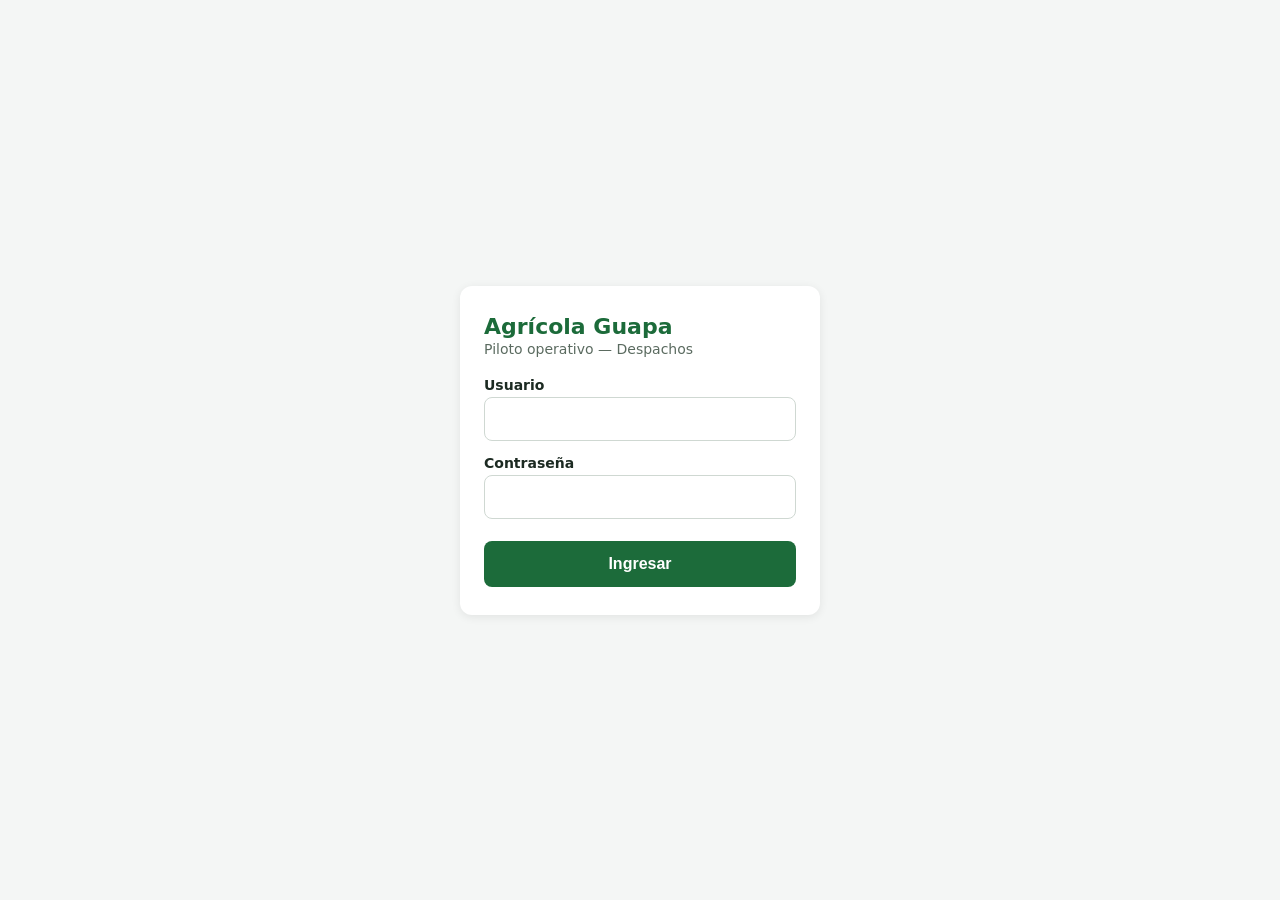
==== index.html @ 1ec42969 "Add files via upload" ====
<!doctype html>
<html lang="es">
<head>
  <meta charset="UTF-8" />
  <meta name="viewport" content="width=device-width, initial-scale=1.0, maximum-scale=1, viewport-fit=cover" />
  <title>Despachos Guapa — Piloto</title>

  <!-- FASE N13 — hace que la app se pueda "Instalar" desde el navegador (ícono propio, pantalla
       completa, funciona sin internet tras la primera visita) y sea reconocible por PWABuilder u otra
       herramienta similar para generar un .apk. Ver sw.js y manifest.json. -->
  <link rel="manifest" href="./manifest.json" />
  <meta name="theme-color" content="#1c6b3a" />
  <link rel="icon" href="./icons/icon-192.png" />
  <link rel="apple-touch-icon" href="./icons/icon-180.png" />
  <meta name="apple-mobile-web-app-capable" content="yes" />
  <meta name="apple-mobile-web-app-status-bar-style" content="black-translucent" />
  <meta name="apple-mobile-web-app-title" content="Despachos Guapa" />

  <link rel="stylesheet" href="./css/estilos.css" />
</head>
<body>

  <!-- ============ PANTALLA: ACCESO ============ -->
  <section id="pantalla-login" class="pantalla">
    <div class="tarjeta-login">
      <h1>Agrícola Guapa</h1>
      <p class="subtitulo">Piloto operativo — Despachos</p>

      <form id="form-login">
        <label for="campo-usuario">Usuario</label>
        <input id="campo-usuario" type="text" autocomplete="username" autocapitalize="none" required />

        <label for="campo-password">Contraseña</label>
        <input id="campo-password" type="password" autocomplete="current-password" required />

        <button type="submit" class="boton-primario">Ingresar</button>
        <p id="mensaje-error-login" class="mensaje-error" hidden>Usuario o contraseña incorrectos.</p>
      </form>
    </div>
  </section>

  <!-- ============ PANTALLA: PRINCIPAL (cargues activos) ============ -->
  <section id="pantalla-principal" class="pantalla" hidden>
    <header class="encabezado">
      <h1>Cargues activos</h1>
      <div class="acciones-encabezado">
        <button id="boton-ver-indicadores" class="boton-texto">Tablero operativo</button>
        <button id="boton-ver-historial" class="boton-texto">Historial</button>
        <button id="boton-cerrar-sesion" class="boton-texto">Salir</button>
      </div>
    </header>

    <div class="contenedor-lista">
      <div id="lista-cargues-vacio" class="aviso-vacio" hidden>
        <p>Todavía no hay cargues activos.</p>
        <p class="nota-fase">Toca "Nuevo cargue" para crear el primero.</p>
      </div>
      <ul id="lista-cargues" class="lista-cargues"></ul>
    </div>

    <button id="boton-nuevo-cargue" class="boton-flotante" title="Registrar nuevo">+</button>

    <div id="selector-tipo-nuevo" class="overlay-selector" hidden>
      <div class="tarjeta-selector">
        <h2>¿Qué quieres registrar?</h2>
        <button type="button" id="boton-elegir-cargue" class="boton-primario">Cargue</button>
        <button type="button" id="boton-elegir-descargue" class="boton-secundario">Descargue de canastas</button>
        <button type="button" id="boton-cancelar-selector" class="boton-enlace">Cancelar</button>
      </div>
    </div>

    <footer class="pie-diagnostico">
      <button id="boton-herramientas" class="boton-texto">⚙ Herramientas</button>

      <div id="panel-herramientas" hidden>
        <button id="boton-ver-catalogos" class="boton-texto">Ver catálogos cargados (diagnóstico)</button>
        <div id="panel-catalogos" hidden></div>

        <div class="acciones-respaldo">
          <button id="boton-gestionar-causas" class="boton-secundario">Gestionar causas de tiempos muertos</button>
        </div>

        <h3 class="titulo-herramientas">Google Sheets (sincronización automática)</h3>
        <p id="estado-sheets" class="nota-fase"></p>
        <div class="acciones-respaldo">
          <button id="boton-configurar-sheets" class="boton-secundario">Configurar enlace</button>
          <button id="boton-reintentar-sheets" class="boton-secundario">Sincronizar ahora</button>
        </div>
        <div id="panel-configurar-sheets" class="bloque-agregar-rapido" hidden>
          <label for="campo-url-sheets">Enlace de la implementación (termina en /exec)</label>
          <input id="campo-url-sheets" type="url" placeholder="https://script.google.com/macros/s/..../exec" />
          <button type="button" id="boton-guardar-url-sheets" class="boton-secundario">Guardar enlace</button>
        </div>
        <p id="mensaje-sheets" class="mensaje-error" hidden></p>
        <p id="mensaje-sheets-ok" class="mensaje-ok" hidden></p>

        <h3 class="titulo-herramientas">Copia de seguridad</h3>
        <div class="acciones-respaldo">
          <button id="boton-respaldar-datos" class="boton-secundario">Respaldar datos</button>
          <button id="boton-restaurar-datos" class="boton-secundario">Restaurar datos</button>
          <input type="file" id="campo-archivo-restaurar" accept="application/json" hidden />
        </div>
        <p id="mensaje-respaldo" class="mensaje-error" hidden></p>
        <p id="mensaje-respaldo-ok" class="mensaje-ok" hidden></p>

        <h3 class="titulo-herramientas">Antes de arrancar producción</h3>
        <p class="nota-fase">
          Borra el historial operativo (cargues, paradas, checklist y descargues) guardado en ESTE
          celular — pensado para limpiar los datos de prueba antes de empezar a usar la app en serio. No
          toca tus catálogos (clientes, vehículos, conductores, etc.) ni lo que ya subiste a Google
          Sheets.
        </p>
        <div class="acciones-respaldo">
          <button id="boton-borrar-prueba" class="boton-peligro">🗑 Borrar datos de prueba</button>
        </div>
        <p id="mensaje-borrar-prueba" class="mensaje-error" hidden></p>
        <p id="mensaje-borrar-prueba-ok" class="mensaje-ok" hidden></p>
      </div>
    </footer>
  </section>

  <!-- ============ PANTALLA: NUEVO CARGUE ============ -->
  <section id="pantalla-nuevo-cargue" class="pantalla" hidden>
    <header class="encabezado">
      <button id="boton-volver-desde-nuevo" class="boton-texto">‹ Volver</button>
      <h1>Nuevo cargue</h1>
      <span></span>
    </header>

    <form id="form-nuevo-cargue" class="formulario">
      <label for="campo-fecha">Fecha</label>
      <input id="campo-fecha" type="date" required />

      <label for="campo-cliente">Cliente</label>
      <select id="campo-cliente" required>
        <option value="" disabled selected>Selecciona un cliente</option>
      </select>

      <label for="campo-destino">Destino</label>
      <select id="campo-destino" required disabled>
        <option value="" disabled selected>Primero elige el cliente</option>
      </select>

      <label for="campo-vehiculo">Vehículo (placa)</label>
      <select id="campo-vehiculo" required>
        <option value="" disabled selected>Selecciona un vehículo</option>
        <option value="__nuevo__">➕ Agregar vehículo nuevo…</option>
      </select>
      <div id="bloque-nuevo-vehiculo" class="bloque-agregar-rapido" hidden>
        <input id="campo-nueva-placa" type="text" placeholder="Placa (ej: ABC123)" autocapitalize="characters" />
        <button type="button" id="boton-guardar-vehiculo" class="boton-secundario">Guardar</button>
      </div>

      <label for="campo-conductor">Conductor</label>
      <select id="campo-conductor" required>
        <option value="" disabled selected>Selecciona un conductor</option>
        <option value="__nuevo__">➕ Agregar conductor nuevo…</option>
      </select>
      <div id="bloque-nuevo-conductor" class="bloque-agregar-rapido" hidden>
        <input id="campo-nuevo-conductor" type="text" placeholder="Nombre completo" />
        <button type="button" id="boton-guardar-conductor" class="boton-secundario">Guardar</button>
      </div>

      <button type="submit" class="boton-primario">Crear cargue</button>
      <p id="mensaje-error-cargue" class="mensaje-error" hidden></p>
    </form>
  </section>

  <!-- ============ PANTALLA: DESCARGUE DE CANASTAS (Fase N11) ============ -->
  <section id="pantalla-nuevo-descargue" class="pantalla" hidden>
    <header class="encabezado">
      <button id="boton-volver-desde-descargue" class="boton-texto">‹ Volver</button>
      <h1>Descargue de canastas</h1>
      <span></span>
    </header>

    <form id="form-nuevo-descargue" class="formulario">
      <label for="campo-descargue-fecha">Fecha</label>
      <input id="campo-descargue-fecha" type="date" required />

      <label for="campo-descargue-remision">Número de remisión</label>
      <input id="campo-descargue-remision" type="text" placeholder="Ej: REM-00123" />

      <label for="campo-descargue-cliente">Cliente / PDV de origen</label>
      <select id="campo-descargue-cliente" required>
        <option value="" disabled selected>Selecciona el cliente</option>
      </select>

      <label for="campo-descargue-destino">Destino (ciudad) de origen</label>
      <select id="campo-descargue-destino" required disabled>
        <option value="" disabled selected>Primero elige el cliente</option>
      </select>

      <label for="campo-descargue-vehiculo">Vehículo (placa)</label>
      <select id="campo-descargue-vehiculo" required>
        <option value="" disabled selected>Selecciona un vehículo</option>
        <option value="__nuevo__">➕ Agregar vehículo nuevo…</option>
      </select>
      <div id="bloque-descargue-nuevo-vehiculo" class="bloque-agregar-rapido" hidden>
        <input id="campo-descargue-nueva-placa" type="text" placeholder="Placa (ej: ABC123)" autocapitalize="characters" />
        <button type="button" id="boton-descargue-guardar-vehiculo" class="boton-secundario">Guardar</button>
      </div>

      <label for="campo-descargue-conductor">Conductor</label>
      <select id="campo-descargue-conductor" required>
        <option value="" disabled selected>Selecciona un conductor</option>
        <option value="__nuevo__">➕ Agregar conductor nuevo…</option>
      </select>
      <div id="bloque-descargue-nuevo-conductor" class="bloque-agregar-rapido" hidden>
        <input id="campo-descargue-nuevo-conductor" type="text" placeholder="Nombre completo" />
        <button type="button" id="boton-descargue-guardar-conductor" class="boton-secundario">Guardar</button>
      </div>

      <label>Hora de inicio</label>
      <div id="campo-descargue-inicio-contenedor"></div>

      <label>Hora de fin</label>
      <div id="campo-descargue-fin-contenedor"></div>

      <label for="campo-descargue-encajables">Canastillas encajables</label>
      <input id="campo-descargue-encajables" type="number" inputmode="numeric" min="0" value="0" />

      <label for="campo-descargue-grandes">Canastillas grandes</label>
      <input id="campo-descargue-grandes" type="number" inputmode="numeric" min="0" value="0" />

      <label for="campo-descargue-pequenas">Canastillas pequeñas</label>
      <input id="campo-descargue-pequenas" type="number" inputmode="numeric" min="0" value="0" />

      <button type="submit" class="boton-primario">Guardar descargue</button>
      <p id="mensaje-error-descargue" class="mensaje-error" hidden></p>
    </form>

    <!-- FASE N12 — tras guardar, se queda aquí mostrando la confirmación en vez de regresar sola de
         una vez a la pantalla principal (ver feedback del piloto real). -->
    <div id="confirmacion-descargue" class="formulario-parada" hidden>
      <p class="mensaje-ok mensaje-confirmacion">✓ Descargue guardado correctamente.</p>
      <button type="button" id="boton-otro-descargue" class="boton-secundario">Registrar otro descargue</button>
      <button type="button" id="boton-volver-tras-descargue" class="boton-primario">Volver al inicio</button>
    </div>
  </section>

  <!-- ============ PANTALLA: GESTIÓN DE CAUSAS (Fase N11) ============ -->
  <section id="pantalla-gestion-causas" class="pantalla" hidden>
    <header class="encabezado">
      <button id="boton-volver-desde-causas" class="boton-texto">‹ Volver</button>
      <h1>Causas de tiempos muertos</h1>
      <span></span>
    </header>

    <div class="contenedor-lista">
      <div id="lista-causas"></div>

      <div class="formulario-parada">
        <h2>Agregar causa nueva</h2>
        <label for="campo-nueva-causa-nombre">Nombre</label>
        <input id="campo-nueva-causa-nombre" type="text" placeholder="Ej: Limpieza de canastas IFCO" />

        <label for="campo-nueva-causa-categoria">Categoría</label>
        <select id="campo-nueva-causa-categoria"></select>

        <label for="campo-nueva-causa-responsable">Responsable</label>
        <select id="campo-nueva-causa-responsable"></select>

        <label for="campo-nueva-causa-tipo">Tipo de tiempo</label>
        <select id="campo-nueva-causa-tipo"></select>

        <label class="etiqueta-checkbox">
          <input type="checkbox" id="campo-nueva-causa-requiere-desc" /> Exige descripción obligatoria
        </label>

        <button type="button" id="boton-agregar-causa" class="boton-primario">Agregar causa</button>
        <p id="mensaje-error-causas" class="mensaje-error" hidden></p>
        <p id="mensaje-ok-causas" class="mensaje-ok" hidden></p>
      </div>
    </div>
  </section>

  <!-- ============ PANTALLA: TABLERO OPERATIVO (Fase N6, ampliado en Fase N12) ============ -->
  <section id="pantalla-indicadores" class="pantalla" hidden>
    <header class="encabezado">
      <button id="boton-volver-desde-indicadores" class="boton-texto">‹ Volver</button>
      <h1>Tablero operativo</h1>
      <span></span>
    </header>

    <div class="contenedor-lista">
      <div class="fila-filtro-tablero">
        <div>
          <label for="campo-filtro-periodo" class="etiqueta-filtro">Periodo</label>
          <select id="campo-filtro-periodo">
            <option value="hoy" selected>Hoy</option>
            <option value="7dias">Últimos 7 días</option>
            <option value="mes">Este mes</option>
            <option value="todo">Todo</option>
          </select>
        </div>
        <button type="button" id="boton-generar-pdf-tablero" class="boton-secundario">Descargar informe (PDF)</button>
      </div>

      <!-- Solo visible al imprimir/generar el PDF (ver @media print en estilos.css) -->
      <div id="encabezado-impresion-tablero" class="encabezado-impresion"></div>

      <div id="contenido-indicadores"></div>
    </div>
  </section>

  <!-- ============ PANTALLA: HISTORIAL (Fase N5) ============ -->
  <section id="pantalla-historial" class="pantalla" hidden>
    <header class="encabezado">
      <button id="boton-volver-desde-historial" class="boton-texto">‹ Volver</button>
      <h1>Historial</h1>
      <span></span>
    </header>

    <div class="contenedor-lista">
      <div id="historial-vacio" class="aviso-vacio" hidden>
        <p>Todavía no hay cargues finalizados, rechazados o cerrados.</p>
      </div>
      <ul id="lista-historial" class="lista-cargues"></ul>

      <h2 class="subtitulo-historial">Descargues de canastas</h2>
      <div id="descargues-vacio" class="aviso-vacio" hidden>
        <p>Todavía no hay descargues de canastas registrados.</p>
      </div>
      <ul id="lista-descargues-historial" class="lista-cargues"></ul>
    </div>
  </section>

  <!-- ============ PANTALLA: DETALLE DE CARGUE ============ -->
  <section id="pantalla-detalle-cargue" class="pantalla" hidden>
    <header class="encabezado">
      <button id="boton-volver-desde-detalle" class="boton-texto">‹ Volver</button>
      <h1>Detalle del cargue</h1>
      <span></span>
    </header>

    <div id="contenido-detalle-cargue" class="contenido-detalle"></div>

    <div id="seccion-checklist" class="contenido-detalle"></div>

    <div id="seccion-tiempos" class="contenido-detalle"></div>

    <div class="aviso-vacio">
      <p class="nota-fase">Exportación a Excel/PDF (Fase N7) queda pendiente para más adelante.</p>
    </div>
  </section>

  <script src="./vendor/dexie.min.js"></script>
  <script src="./js/db.js"></script>
  <script src="./js/auth.js"></script>
  <script src="./js/estado.js"></script>
  <script src="./js/cargues.js"></script>
  <script src="./js/checklist.js"></script>
  <script src="./js/causas.js"></script>
  <script src="./js/tiempos.js"></script>
  <script src="./js/descargues.js"></script>
  <script src="./js/indicadores.js"></script>
  <script src="./js/respaldo.js"></script>
  <script src="./js/sync-sheets.js"></script>
  <script src="./js/app.js"></script>

  <!-- FASE N13 — registra el service worker (ver sw.js) SOLO cuando la app se abre por http(s), como
       en GitHub Pages: si se abre el archivo .html suelto (file://) o el paquete de un solo archivo
       (empaquetar_standalone.py), esto simplemente no hace nada — el resto de la app sigue funcionando
       exactamente igual, con o sin service worker. -->
  <script>
    if ('serviceWorker' in navigator && location.protocol.startsWith('http')) {
      window.addEventListener('load', () => {
        navigator.serviceWorker.register('./sw.js').catch((error) => {
          console.warn('No se pudo registrar el service worker (la app funciona igual, solo sin modo sin conexión):', error);
        });
      });
    }
  </script>
</body>
</html>
---- css/estilos.css ----
/* FASE N1 — estilos mínimos, mobile-first. Sin frameworks, igual que el resto del proyecto. */

* { box-sizing: border-box; }

html, body {
  margin: 0;
  padding: 0;
  font-family: -apple-system, system-ui, "Segoe UI", Roboto, sans-serif;
  background: #f4f6f5;
  color: #1c2a22;
}

.pantalla { min-height: 100vh; }

/* CORRECCIÓN (detectada en la Fase N6): cada pantalla define su propio "display" (flex, block…) con un
   selector de ID, que tiene más especificidad que la regla del navegador para [hidden] { display: none }.
   Sin esta línea, mostrarPantalla() en app.js SÍ pone/quita el atributo hidden correctamente, pero las
   pantallas ocultas seguían renderizándose visualmente apiladas una encima de otra — un bug real que las
   pruebas automáticas no habían detectado porque solo verificaban el atributo hidden en el DOM, nunca el
   estilo calculado. El !important es intencional: "hidden" siempre debe ganar, sin excepción.  */
[hidden] { display: none !important; }

/* ---- Login ---- */
#pantalla-login {
  display: flex;
  align-items: center;
  justify-content: center;
  padding: 24px;
}

.tarjeta-login {
  width: 100%;
  max-width: 360px;
  background: #ffffff;
  border-radius: 12px;
  padding: 28px 24px;
  box-shadow: 0 2px 10px rgba(0, 0, 0, 0.08);
}

.tarjeta-login h1 {
  margin: 0 0 2px 0;
  font-size: 22px;
  color: #1c6b3a;
}

.subtitulo {
  margin: 0 0 20px 0;
  color: #5b6b60;
  font-size: 14px;
}

label {
  display: block;
  margin: 14px 0 4px 0;
  font-size: 14px;
  font-weight: 600;
}

input[type="text"], input[type="password"], input[type="time"], input[type="date"], input[type="number"], input[type="url"], textarea, select {
  width: 100%;
  padding: 12px;
  font-size: 16px; /* evita zoom automático en iOS */
  border: 1px solid #cfd8d2;
  border-radius: 8px;
  background: #fff;
}

.boton-primario {
  width: 100%;
  margin-top: 22px;
  padding: 14px;
  font-size: 16px;
  font-weight: 700;
  color: #fff;
  background: #1c6b3a;
  border: none;
  border-radius: 8px;
}

.boton-primario:active { background: #144e2a; }

.boton-texto {
  background: none;
  border: none;
  color: #1c6b3a;
  font-size: 14px;
  font-weight: 600;
  padding: 8px;
}

.mensaje-error {
  margin-top: 12px;
  color: #b3261e;
  font-size: 14px;
  text-align: center;
}

.mensaje-ok {
  margin-top: 12px;
  color: #1c6b3a;
  font-size: 14px;
  text-align: center;
}

/* ---- Pantalla principal ---- */
.encabezado {
  display: flex;
  align-items: center;
  justify-content: space-between;
  padding: 16px;
  background: #1c6b3a;
  color: #fff;
}
.encabezado h1 { margin: 0; font-size: 17px; white-space: nowrap; }
.encabezado .boton-texto { color: #fff; }
.acciones-encabezado { display: flex; gap: 0; align-items: center; }
.acciones-encabezado .boton-texto { font-size: 12px; padding: 8px 5px; white-space: nowrap; }

.aviso-vacio {
  padding: 32px 20px;
  text-align: center;
  color: #5b6b60;
}
.nota-fase { font-size: 13px; color: #8a978f; }

.pie-diagnostico { padding: 16px; text-align: center; }
#panel-catalogos {
  margin-top: 12px;
  text-align: left;
  background: #fff;
  border-radius: 8px;
  padding: 12px;
  font-size: 14px;
}
#panel-catalogos ul { margin: 0; padding-left: 18px; }

.acciones-respaldo {
  display: flex;
  gap: 8px;
  justify-content: center;
  margin-top: 18px;
}
.acciones-respaldo .boton-secundario { flex: 1; max-width: 160px; }

/* ---- Lista de cargues activos ---- */
.contenedor-lista { padding: 12px 16px 90px 16px; }

.lista-cargues { list-style: none; margin: 0; padding: 0; }

.tarjeta-cargue {
  background: #fff;
  border-radius: 10px;
  padding: 14px 16px;
  margin-bottom: 10px;
  box-shadow: 0 1px 4px rgba(0, 0, 0, 0.06);
  display: block;
  width: 100%;
  text-align: left;
  border: none;
  font-family: inherit;
}

.tarjeta-cargue .fila-superior {
  display: flex;
  justify-content: space-between;
  align-items: center;
  margin-bottom: 4px;
}

.tarjeta-cargue .placa { font-size: 17px; font-weight: 700; }

.tarjeta-cargue .cliente-destino { color: #4a5750; font-size: 14px; }

.etiqueta-estado {
  display: inline-block;
  padding: 3px 10px;
  border-radius: 999px;
  font-size: 12px;
  font-weight: 700;
  color: #fff;
  background: #6b7d72; /* por defecto: PENDIENTE / CHECKLIST / APROBADO */
}
.etiqueta-estado.en-cargue { background: #1c6b3a; }
.etiqueta-estado.en-parada { background: #b3701e; }
.etiqueta-estado.rechazado { background: #b3261e; }
.etiqueta-estado.finalizado { background: #3a5a6b; }

/* ---- Botón flotante "+" ---- */
.boton-flotante {
  position: fixed;
  right: 20px;
  bottom: 24px;
  width: 58px;
  height: 58px;
  border-radius: 50%;
  background: #1c6b3a;
  color: #fff;
  font-size: 30px;
  line-height: 58px;
  text-align: center;
  border: none;
  box-shadow: 0 3px 10px rgba(0, 0, 0, 0.25);
  padding: 0;
}

/* ---- Formularios (Nuevo cargue, etc.) ---- */
.formulario { padding: 16px; max-width: 480px; margin: 0 auto; }

.bloque-agregar-rapido {
  display: flex;
  gap: 8px;
  margin-top: 8px;
}
.bloque-agregar-rapido input { flex: 1; }

.boton-secundario {
  padding: 12px 16px;
  font-size: 14px;
  font-weight: 700;
  color: #1c6b3a;
  background: #e7f1ea;
  border: 1px solid #1c6b3a;
  border-radius: 8px;
}

.contenido-detalle {
  padding: 16px;
  max-width: 480px;
  margin: 0 auto;
}
.contenido-detalle .fila {
  display: flex;
  justify-content: space-between;
  padding: 10px 0;
  border-bottom: 1px solid #e3e8e5;
}
.contenido-detalle .fila span:first-child { color: #5b6b60; }
.contenido-detalle .fila span:last-child { font-weight: 600; }

/* ---- Checklist (Fase N3) ---- */
.seccion-checklist { margin-top: 8px; }
.seccion-checklist h2 {
  font-size: 16px;
  margin: 0 0 12px 0;
  color: #1c6b3a;
}

.item-checklist {
  background: #fff;
  border-radius: 10px;
  padding: 12px 14px;
  margin-bottom: 10px;
  box-shadow: 0 1px 4px rgba(0, 0, 0, 0.06);
}
.item-checklist .texto-item {
  margin: 0 0 10px 0;
  font-size: 14px;
  font-weight: 600;
}

.opciones-respuesta {
  display: flex;
  gap: 8px;
}
.boton-opcion {
  flex: 1;
  padding: 10px 6px;
  font-size: 13px;
  font-weight: 700;
  color: #4a5750;
  background: #eef1ef;
  border: 1px solid #d5dcd8;
  border-radius: 8px;
}
.boton-opcion.seleccionada {
  background: #1c6b3a;
  border-color: #1c6b3a;
  color: #fff;
}

.campo-observacion-item {
  width: 100%;
  margin-top: 10px;
  min-height: 60px;
  resize: vertical;
}

#boton-finalizar-checklist { margin-top: 4px; }

/* ---- Checklist ya finalizado (solo lectura) ---- */
.checklist-solo-lectura {
  background: #fff;
  border-radius: 10px;
  padding: 14px 16px;
  box-shadow: 0 1px 4px rgba(0, 0, 0, 0.06);
}
.item-checklist-lectura {
  display: flex;
  flex-wrap: wrap;
  justify-content: space-between;
  gap: 8px;
  padding: 8px 0;
  border-bottom: 1px solid #e3e8e5;
  font-size: 14px;
}
.item-checklist-lectura:last-child { border-bottom: none; }
.item-checklist-lectura .valor-respuesta { font-weight: 700; color: #1c6b3a; }
.item-checklist-lectura .observacion-lectura {
  flex-basis: 100%;
  margin: 0;
  color: #5b6b60;
  font-size: 13px;
}

/* ---- Tiempos y paradas (Fase N4) ---- */
.seccion-tiempos { margin-top: 8px; }
.seccion-tiempos h2 {
  font-size: 16px;
  margin: 0 0 12px 0;
  color: #1c6b3a;
}
.seccion-tiempos h3 {
  font-size: 14px;
  margin: 18px 0 10px 0;
  color: #4a5750;
}

.fila-hora {
  display: flex;
  gap: 8px;
  align-items: stretch;
}
.fila-hora input { flex: 1; }
.fila-hora .boton-secundario { flex: 0 0 auto; }

.formulario-parada {
  background: #fff;
  border-radius: 10px;
  padding: 14px 16px;
  margin-bottom: 14px;
  box-shadow: 0 1px 4px rgba(0, 0, 0, 0.06);
}

.aviso-sin-paradas {
  color: #5b6b60;
  font-size: 14px;
  text-align: center;
  padding: 8px 0;
}

.fila-parada {
  background: #fff;
  border-radius: 10px;
  padding: 12px 14px;
  margin-bottom: 8px;
  box-shadow: 0 1px 4px rgba(0, 0, 0, 0.06);
}
.fila-parada-abierta { border: 1px solid #b3701e; }
.fila-parada-encabezado {
  display: flex;
  justify-content: space-between;
  align-items: center;
}
.causa-parada { font-weight: 700; font-size: 14px; }
.duracion-parada { font-weight: 700; color: #1c6b3a; font-size: 13px; }
.detalle-parada { color: #5b6b60; font-size: 13px; margin-top: 2px; }
.observacion-parada { margin: 6px 0 0 0; font-size: 13px; color: #4a5750; }

.mensaje-confirmacion {
  background: #e7f1ea;
  border-radius: 8px;
  padding: 10px 12px;
  margin: 0 0 14px 0;
  font-weight: 600;
}

.acciones-fila-parada {
  display: flex;
  gap: 16px;
  margin-top: 10px;
  padding-top: 8px;
  border-top: 1px solid #e3e8e5;
}
.boton-enlace {
  background: none;
  border: none;
  padding: 4px 0;
  font-size: 13px;
  font-weight: 600;
  color: #1c6b3a;
}
.boton-enlace-peligro { color: #b3261e; }
#boton-cancelar-parada.boton-enlace-peligro {
  display: block;
  width: 100%;
  text-align: center;
  margin-top: 10px;
}

/* ---- Indicadores (Fase N6) ---- */
.etiqueta-filtro {
  margin: 4px 0 4px 0;
  font-size: 13px;
  font-weight: 600;
  color: #4a5750;
}
#campo-filtro-periodo { margin-bottom: 16px; }

.aviso-vacio-inline {
  text-align: center;
  color: #5b6b60;
  font-size: 14px;
  padding: 20px 0;
}

.fila-kpis {
  display: grid;
  grid-template-columns: repeat(2, 1fr);
  gap: 10px;
  margin-bottom: 16px;
}
.tarjeta-kpi {
  background: #fff;
  border-radius: 10px;
  padding: 14px 10px;
  text-align: center;
  box-shadow: 0 1px 4px rgba(0, 0, 0, 0.06);
  display: flex;
  flex-direction: column;
  gap: 4px;
}
.valor-kpi { font-size: 22px; font-weight: 700; color: #1c6b3a; }
.etiqueta-kpi { font-size: 12px; color: #5b6b60; }

.fila-ranking { margin-bottom: 14px; }
.fila-ranking:last-child { margin-bottom: 0; }
.fila-ranking-encabezado {
  display: flex;
  justify-content: space-between;
  align-items: baseline;
  gap: 8px;
  margin-bottom: 6px;
  font-size: 13px;
}
.causa-ranking { font-weight: 600; color: #1c2a22; }
.valor-ranking { color: #5b6b60; white-space: nowrap; }
.barra-fondo {
  background: #e3e8e5;
  border-radius: 4px;
  height: 8px;
  overflow: hidden;
}
.barra-relleno {
  background: #1c6b3a;
  height: 100%;
  border-radius: 4px;
}

/* ---- Fase N11: ajustes reales del piloto ---- */

/* Fecha + hora en dos campos separados (reemplaza datetime-local) — más fácil de tocar en el celular
   que un único control combinado, que en varios Android se veía como un solo desplegable incómodo. */
.fila-fecha-hora {
  display: flex;
  gap: 8px;
}
.fila-fecha-hora .campo-fecha { flex: 3; }
.fila-fecha-hora .campo-hora { flex: 2; }
.fila-fecha-hora label { margin-top: 0; }
.boton-ahora-fecha-hora {
  width: 100%;
  margin-top: 8px;
  margin-bottom: 4px;
}

/* Selector "+": Cargue o Descargue de canastas */
.overlay-selector {
  position: fixed;
  inset: 0;
  background: rgba(28, 42, 34, 0.55);
  display: flex;
  align-items: center;
  justify-content: center;
  padding: 24px;
  z-index: 10;
}
.tarjeta-selector {
  width: 100%;
  max-width: 340px;
  background: #fff;
  border-radius: 12px;
  padding: 22px 20px;
}
.tarjeta-selector h2 {
  margin: 0 0 16px 0;
  font-size: 17px;
  text-align: center;
  color: #1c6b3a;
}
.tarjeta-selector .boton-primario,
.tarjeta-selector .boton-secundario {
  margin: 0 0 10px 0;
}
.tarjeta-selector .boton-enlace {
  display: block;
  width: 100%;
  text-align: center;
}

/* Pestañas Cargue / Paradas dentro del detalle de un cargue en curso */
.tabs-tiempos {
  display: flex;
  gap: 8px;
  margin-bottom: 12px;
}
.tab-tiempos {
  flex: 1;
  padding: 10px 6px;
  font-size: 14px;
  font-weight: 700;
  color: #4a5750;
  background: #eef1ef;
  border: 1px solid #d5dcd8;
  border-radius: 8px;
}
.tab-tiempos.activa {
  background: #1c6b3a;
  border-color: #1c6b3a;
  color: #fff;
}

.fila-superior-resumen {
  display: flex;
  justify-content: space-between;
  align-items: baseline;
  margin-bottom: 4px;
}
.fila-superior-resumen h2 { margin: 0; }

/* Panel "Herramientas" (agrupa lo que antes estaba suelto en la pantalla principal) */
.titulo-herramientas {
  font-size: 14px;
  color: #4a5750;
  text-align: center;
  margin: 18px 0 4px 0;
}
#panel-herramientas { margin-top: 10px; }

.subtitulo-historial {
  font-size: 15px;
  color: #1c6b3a;
  margin: 22px 0 10px 0;
}

.etiqueta-checkbox {
  display: flex;
  align-items: center;
  gap: 8px;
  font-size: 14px;
  font-weight: 600;
  margin: 14px 0 4px 0;
}
.etiqueta-checkbox input { width: auto; }

/* ---------------------------------------------------------------------------------------------------
   FASE N12 — ajustes reales del piloto: destino en descargue, confirmación al guardar, tablero
   operativo (gráfica por día + comparativos) e informe en PDF vía impresión.
--------------------------------------------------------------------------------------------------- */

.fila-filtro-tablero {
  display: flex;
  justify-content: space-between;
  align-items: flex-end;
  gap: 10px;
  flex-wrap: wrap;
}
.fila-filtro-tablero .boton-secundario { white-space: nowrap; }

/* Gráfica de barras verticales — cargues finalizados por día. Se hace scroll horizontal si hay más días
   de los que caben en la pantalla del celular (no se recorta ni se aplasta). */
.grafica-barras-dias {
  display: flex;
  align-items: flex-end;
  gap: 6px;
  overflow-x: auto;
  padding: 6px 2px 0 2px;
  min-height: 130px;
}
.barra-dia {
  display: flex;
  flex-direction: column;
  align-items: center;
  flex: 0 0 32px;
}
.barra-dia-valor {
  font-size: 11px;
  font-weight: 700;
  color: #1c6b3a;
  height: 14px;
}
.barra-dia-columna {
  width: 18px;
  height: 90px;
  display: flex;
  align-items: flex-end;
  background: #eef1ef;
  border-radius: 4px;
  overflow: hidden;
}
.barra-dia-relleno {
  width: 100%;
  background: #1c6b3a;
  border-radius: 4px 4px 0 0;
}
.barra-dia-etiqueta {
  font-size: 10px;
  color: #6b7a71;
  margin-top: 4px;
  white-space: nowrap;
}

/* Encabezado que SOLO aparece al imprimir/generar el PDF del tablero (ver @media print más abajo) */
.encabezado-impresion { display: none; }

@media print {
  /* Al imprimir (o "Guardar como PDF") solo debe verse el contenido del tablero — nada de menús,
     botones ni pantallas ocultas de la app. */
  body * { visibility: hidden; }
  #pantalla-indicadores, #pantalla-indicadores * { visibility: visible; }
  #pantalla-indicadores {
    position: absolute;
    inset: 0;
    padding: 0;
  }
  #pantalla-indicadores .encabezado,
  #pantalla-indicadores .fila-filtro-tablero,
  #boton-generar-pdf-tablero {
    display: none !important;
  }
  .encabezado-impresion {
    display: block;
    margin-bottom: 12px;
  }
  .encabezado-impresion h1 {
    font-size: 18px;
    color: #1c6b3a;
    margin: 0 0 4px 0;
  }
  .encabezado-impresion p {
    font-size: 12px;
    color: #4a5750;
    margin: 0 0 10px 0;
  }
  .formulario-parada { break-inside: avoid; }
}
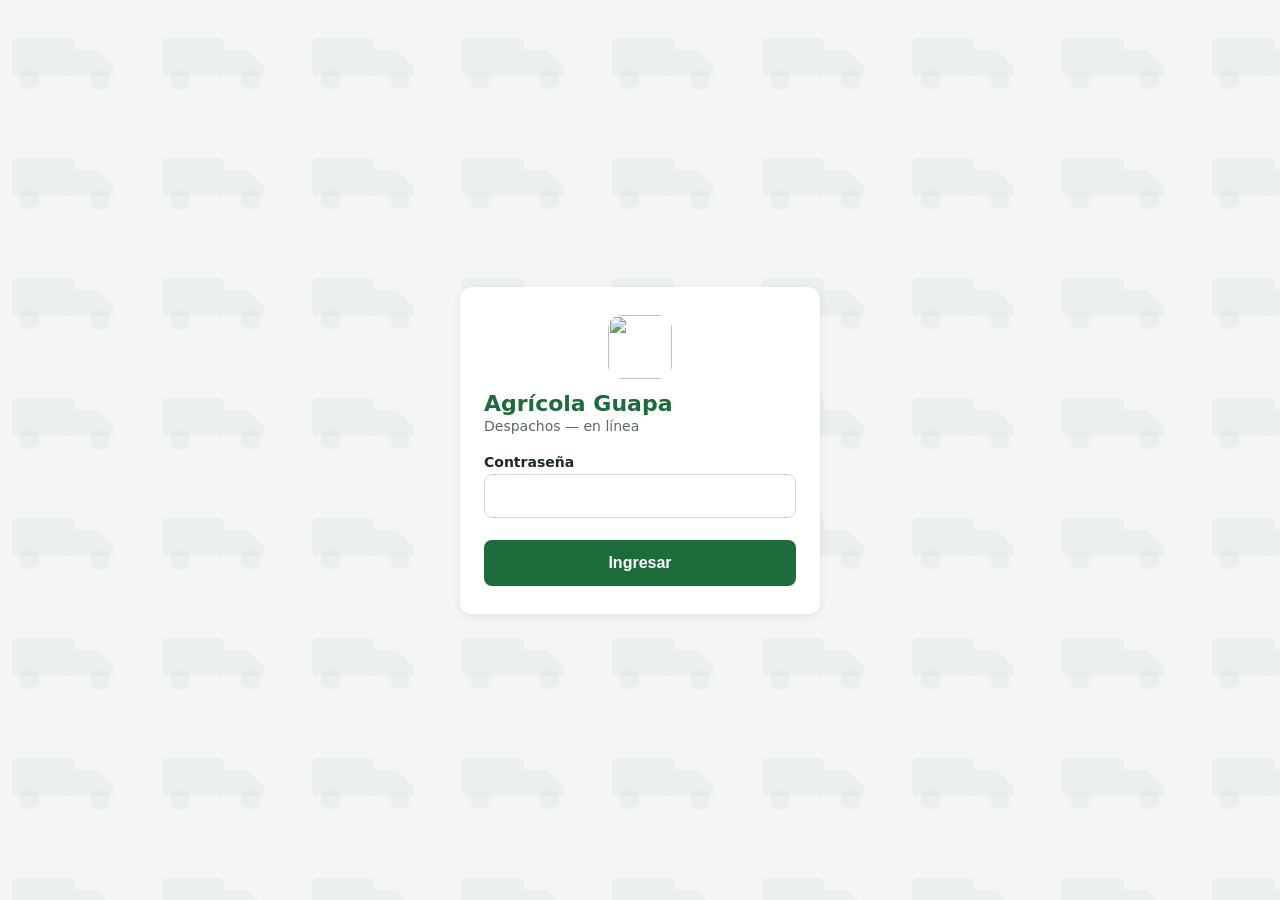
==== commit 8df2279e: "Update index.html" ====
--- a/index.html
+++ b/index.html
@@ -3,38 +3,737 @@
 <head>
   <meta charset="UTF-8" />
   <meta name="viewport" content="width=device-width, initial-scale=1.0, maximum-scale=1, viewport-fit=cover" />
-  <title>Despachos Guapa — Piloto</title>
-
-  <!-- FASE N13 — hace que la app se pueda "Instalar" desde el navegador (ícono propio, pantalla
-       completa, funciona sin internet tras la primera visita) y sea reconocible por PWABuilder u otra
-       herramienta similar para generar un .apk. Ver sw.js y manifest.json. -->
-  <link rel="manifest" href="./manifest.json" />
-  <meta name="theme-color" content="#1c6b3a" />
-  <link rel="icon" href="./icons/icon-192.png" />
-  <link rel="apple-touch-icon" href="./icons/icon-180.png" />
-  <meta name="apple-mobile-web-app-capable" content="yes" />
-  <meta name="apple-mobile-web-app-status-bar-style" content="black-translucent" />
-  <meta name="apple-mobile-web-app-title" content="Despachos Guapa" />
-
-  <link rel="stylesheet" href="./css/estilos.css" />
+  <title>Despachos Guapa — En línea</title>
+
+  <!-- Ícono de la app: aparece en la pestaña del navegador, al instalarla en
+       el celular, y como logo al compartir el link. -->
+  <link rel="icon" type="image/x-icon" href="favicon.ico">
+  <link rel="icon" type="image/png" sizes="32x32" href="favicon-32.png">
+  <link rel="icon" type="image/png" sizes="16x16" href="favicon-16.png">
+  <link rel="apple-touch-icon" sizes="180x180" href="icon-180.png">
+  <link rel="manifest" href="manifest.json">
+  <meta name="theme-color" content="#1b6b3b">
+
+  <!-- Vista previa al compartir el link (WhatsApp, correo, etc.). Ya
+       apunta a tu link de GitHub Pages. Si algún día cambias de repositorio
+       o de usuario en GitHub, actualiza las 3 líneas de abajo. -->
+  <meta property="og:title" content="Despachos Guapa">
+  <meta property="og:description" content="Gestión de cosecha y despachos — Agrícola Guapa">
+  <meta property="og:type" content="website">
+  <meta property="og:url" content="https://logisticaguapa-arch.github.io/despachos-guapa/">
+  <meta property="og:image" content="https://logisticaguapa-arch.github.io/despachos-guapa/og-image.png">
+  <meta name="twitter:card" content="summary_large_image">
+  <meta name="twitter:title" content="Despachos Guapa">
+  <meta name="twitter:description" content="Gestión de cosecha y despachos — Agrícola Guapa">
+  <meta name="twitter:image" content="https://logisticaguapa-arch.github.io/despachos-guapa/og-image.png">
+
+  <style>
+/* Mismos estilos de la versión anterior — mobile-first, sin frameworks. */
+
+* { box-sizing: border-box; }
+
+html, body {
+  margin: 0;
+  padding: 0;
+  font-family: -apple-system, system-ui, "Segoe UI", Roboto, sans-serif;
+  color: #1c2a22;
+  /* Fondo con un patrón sutil de camiones (el mismo logo de la app), para que
+     no se sienta una pantalla en blanco sin volverse ruidoso ni afectar la
+     lectura — por eso la opacidad es tan baja. */
+  background-color: #f4f6f5;
+  background-image: url("data:image/svg+xml,%3Csvg xmlns='http://www.w3.org/2000/svg' width='150' height='120' viewBox='0 0 150 120'%3E%3Cg fill='%231c6b3a' fill-opacity='0.04'%3E%3Crect x='12' y='38' width='62' height='38' rx='4'/%3E%3Cpath d='M74 50h23l17 17v9H74z'/%3E%3Ccircle cx='30' cy='80' r='10'/%3E%3Ccircle cx='100' cy='80' r='10'/%3E%3C/g%3E%3C/svg%3E");
+  background-repeat: repeat;
+}
+
+.pantalla { min-height: 100vh; }
+
+[hidden] { display: none !important; }
+
+/* ---- Login ---- */
+#pantalla-login {
+  display: flex;
+  align-items: center;
+  justify-content: center;
+  padding: 24px;
+}
+
+.tarjeta-login {
+  width: 100%;
+  max-width: 360px;
+  background: #ffffff;
+  border-radius: 12px;
+  padding: 28px 24px;
+  box-shadow: 0 2px 10px rgba(0, 0, 0, 0.08);
+}
+
+.tarjeta-login h1 {
+  margin: 0 0 2px 0;
+  font-size: 22px;
+  color: #1c6b3a;
+}
+
+.logo-login {
+  display: block;
+  width: 64px;
+  height: 64px;
+  margin: 0 auto 12px auto;
+  border-radius: 14px;
+}
+
+.subtitulo {
+  margin: 0 0 20px 0;
+  color: #5b6b60;
+  font-size: 14px;
+}
+
+label {
+  display: block;
+  margin: 14px 0 4px 0;
+  font-size: 14px;
+  font-weight: 600;
+}
+
+input[type="text"], input[type="password"], input[type="time"], input[type="date"], input[type="number"], input[type="url"], textarea, select {
+  width: 100%;
+  padding: 12px;
+  font-size: 16px; /* evita zoom automático en iOS */
+  border: 1px solid #cfd8d2;
+  border-radius: 8px;
+  background: #fff;
+}
+
+.boton-primario {
+  width: 100%;
+  margin-top: 22px;
+  padding: 14px;
+  font-size: 16px;
+  font-weight: 700;
+  color: #fff;
+  background: #1c6b3a;
+  border: none;
+  border-radius: 8px;
+}
+.boton-primario:disabled { opacity: 0.6; }
+
+.boton-primario:active { background: #144e2a; }
+
+.boton-texto {
+  background: none;
+  border: none;
+  color: #1c6b3a;
+  font-size: 14px;
+  font-weight: 600;
+  padding: 8px;
+}
+
+.mensaje-error {
+  margin-top: 12px;
+  color: #b3261e;
+  font-size: 14px;
+  text-align: center;
+}
+
+.mensaje-ok {
+  margin-top: 12px;
+  color: #1c6b3a;
+  font-size: 14px;
+  text-align: center;
+}
+
+/* ---- Pantalla principal ---- */
+.encabezado {
+  display: flex;
+  align-items: center;
+  justify-content: space-between;
+  padding: 16px;
+  background: linear-gradient(135deg, #1c6b3a 0%, #164f2b 100%);
+  color: #fff;
+  position: relative;
+  overflow: hidden;
+}
+/* Marca de agua sutil de un camión en la esquina del encabezado, solo
+   decorativa (no interfiere con el texto ni los botones porque queda
+   detrás, con opacidad baja). */
+.encabezado::after {
+  content: "";
+  position: absolute;
+  top: -10px;
+  right: -10px;
+  width: 90px;
+  height: 90px;
+  background-image: url("data:image/svg+xml,%3Csvg xmlns='http://www.w3.org/2000/svg' width='90' height='90' viewBox='0 0 90 90'%3E%3Cg fill='%23ffffff' fill-opacity='0.12'%3E%3Crect x='6' y='30' width='42' height='26' rx='3'/%3E%3Cpath d='M48 38h16l12 12v6H48z'/%3E%3Ccircle cx='20' cy='58' r='7'/%3E%3Ccircle cx='68' cy='58' r='7'/%3E%3C/g%3E%3C/svg%3E");
+  background-repeat: no-repeat;
+  pointer-events: none;
+}
+.encabezado h1 { margin: 0; font-size: 17px; white-space: nowrap; position: relative; z-index: 1; }
+.encabezado .boton-texto { color: #fff; position: relative; z-index: 1; }
+.acciones-encabezado { display: flex; gap: 0; align-items: center; position: relative; z-index: 1; }
+.acciones-encabezado .boton-texto { font-size: 12px; padding: 8px 5px; white-space: nowrap; }
+
+.aviso-vacio {
+  padding: 32px 20px;
+  text-align: center;
+  color: #5b6b60;
+}
+.nota-fase { font-size: 13px; color: #8a978f; }
+
+.pie-diagnostico { padding: 16px; text-align: center; }
+#panel-catalogos {
+  margin-top: 12px;
+  text-align: left;
+  background: #fff;
+  border-radius: 8px;
+  padding: 12px;
+  font-size: 14px;
+}
+#panel-catalogos ul { margin: 0; padding-left: 18px; }
+
+.acciones-respaldo {
+  display: flex;
+  gap: 8px;
+  justify-content: center;
+  margin-top: 18px;
+}
+.acciones-respaldo .boton-secundario { flex: 1; max-width: 160px; }
+
+/* ---- Lista de cargues activos ---- */
+.contenedor-lista { padding: 12px 16px 90px 16px; }
+
+.lista-cargues { list-style: none; margin: 0; padding: 0; }
+
+.tarjeta-cargue {
+  background: #fff;
+  border-radius: 10px;
+  padding: 14px 16px;
+  margin-bottom: 10px;
+  box-shadow: 0 1px 4px rgba(0, 0, 0, 0.06);
+  display: block;
+  width: 100%;
+  text-align: left;
+  border: none;
+  font-family: inherit;
+}
+
+.tarjeta-cargue .fila-superior {
+  display: flex;
+  justify-content: space-between;
+  align-items: center;
+  margin-bottom: 4px;
+}
+
+.tarjeta-cargue .placa { font-size: 17px; font-weight: 700; }
+
+.tarjeta-cargue .cliente-destino { color: #4a5750; font-size: 14px; }
+
+.etiqueta-estado {
+  display: inline-block;
+  padding: 3px 10px;
+  border-radius: 999px;
+  font-size: 12px;
+  font-weight: 700;
+  color: #fff;
+  background: #6b7d72;
+}
+.etiqueta-estado.en-cargue { background: #1c6b3a; }
+.etiqueta-estado.en-parada { background: #b3701e; }
+.etiqueta-estado.rechazado { background: #b3261e; }
+.etiqueta-estado.finalizado { background: #3a5a6b; }
+
+/* ---- Botón flotante "+" ---- */
+.boton-flotante {
+  position: fixed;
+  right: 20px;
+  bottom: 24px;
+  width: 58px;
+  height: 58px;
+  border-radius: 50%;
+  background: #1c6b3a;
+  color: #fff;
+  font-size: 30px;
+  line-height: 58px;
+  text-align: center;
+  border: none;
+  box-shadow: 0 3px 10px rgba(0, 0, 0, 0.25);
+  padding: 0;
+}
+
+/* ---- Formularios ---- */
+.formulario { padding: 16px; max-width: 480px; margin: 0 auto; }
+
+.bloque-agregar-rapido {
+  display: flex;
+  gap: 8px;
+  margin-top: 8px;
+}
+.bloque-agregar-rapido input { flex: 1; }
+
+.boton-secundario {
+  padding: 12px 16px;
+  font-size: 14px;
+  font-weight: 700;
+  color: #1c6b3a;
+  background: #e7f1ea;
+  border: 1px solid #1c6b3a;
+  border-radius: 8px;
+}
+.boton-secundario:disabled { opacity: 0.6; }
+
+.boton-peligro {
+  padding: 12px 16px;
+  font-size: 14px;
+  font-weight: 700;
+  color: #b3261e;
+  background: #f7e6e2;
+  border: 1px solid #b3261e;
+  border-radius: 8px;
+}
+.acciones-respaldo .boton-peligro { flex: 1; max-width: 220px; }
+
+.contenido-detalle {
+  padding: 16px;
+  max-width: 480px;
+  margin: 0 auto;
+}
+.contenido-detalle .fila {
+  display: flex;
+  justify-content: space-between;
+  padding: 10px 0;
+  border-bottom: 1px solid #e3e8e5;
+}
+.contenido-detalle .fila span:first-child { color: #5b6b60; }
+.contenido-detalle .fila span:last-child { font-weight: 600; }
+
+/* ---- Checklist ---- */
+.seccion-checklist { margin-top: 8px; }
+.seccion-checklist h2 {
+  font-size: 16px;
+  margin: 0 0 12px 0;
+  color: #1c6b3a;
+}
+
+.item-checklist {
+  background: #fff;
+  border-radius: 10px;
+  padding: 12px 14px;
+  margin-bottom: 10px;
+  box-shadow: 0 1px 4px rgba(0, 0, 0, 0.06);
+}
+.item-checklist .texto-item {
+  margin: 0 0 10px 0;
+  font-size: 14px;
+  font-weight: 600;
+}
+
+.opciones-respuesta {
+  display: flex;
+  gap: 8px;
+}
+.boton-opcion {
+  flex: 1;
+  padding: 10px 6px;
+  font-size: 13px;
+  font-weight: 700;
+  color: #4a5750;
+  background: #eef1ef;
+  border: 1px solid #d5dcd8;
+  border-radius: 8px;
+}
+.boton-opcion.seleccionada {
+  background: #1c6b3a;
+  border-color: #1c6b3a;
+  color: #fff;
+}
+
+.campo-observacion-item {
+  width: 100%;
+  margin-top: 10px;
+  min-height: 60px;
+  resize: vertical;
+}
+
+#boton-finalizar-checklist { margin-top: 4px; }
+
+.checklist-solo-lectura {
+  background: #fff;
+  border-radius: 10px;
+  padding: 14px 16px;
+  box-shadow: 0 1px 4px rgba(0, 0, 0, 0.06);
+}
+.item-checklist-lectura {
+  display: flex;
+  flex-wrap: wrap;
+  justify-content: space-between;
+  gap: 8px;
+  padding: 8px 0;
+  border-bottom: 1px solid #e3e8e5;
+  font-size: 14px;
+}
+.item-checklist-lectura:last-child { border-bottom: none; }
+.item-checklist-lectura .valor-respuesta { font-weight: 700; color: #1c6b3a; }
+.item-checklist-lectura .observacion-lectura {
+  flex-basis: 100%;
+  margin: 0;
+  color: #5b6b60;
+  font-size: 13px;
+}
+
+/* ---- Tiempos y paradas ---- */
+.seccion-tiempos { margin-top: 8px; }
+.seccion-tiempos h2 {
+  font-size: 16px;
+  margin: 0 0 12px 0;
+  color: #1c6b3a;
+}
+.seccion-tiempos h3 {
+  font-size: 14px;
+  margin: 18px 0 10px 0;
+  color: #4a5750;
+}
+
+.fila-hora {
+  display: flex;
+  gap: 8px;
+  align-items: stretch;
+}
+.fila-hora input { flex: 1; }
+.fila-hora .boton-secundario { flex: 0 0 auto; }
+
+.formulario-parada {
+  background: #fff;
+  border-radius: 10px;
+  padding: 14px 16px;
+  margin-bottom: 14px;
+  box-shadow: 0 1px 4px rgba(0, 0, 0, 0.06);
+}
+
+.aviso-sin-paradas {
+  color: #5b6b60;
+  font-size: 14px;
+  text-align: center;
+  padding: 8px 0;
+}
+
+.fila-parada {
+  background: #fff;
+  border-radius: 10px;
+  padding: 12px 14px;
+  margin-bottom: 8px;
+  box-shadow: 0 1px 4px rgba(0, 0, 0, 0.06);
+}
+.fila-parada-abierta { border: 1px solid #b3701e; }
+.fila-parada-encabezado {
+  display: flex;
+  justify-content: space-between;
+  align-items: center;
+}
+.causa-parada { font-weight: 700; font-size: 14px; }
+.duracion-parada { font-weight: 700; color: #1c6b3a; font-size: 13px; }
+.detalle-parada { color: #5b6b60; font-size: 13px; margin-top: 2px; }
+.observacion-parada { margin: 6px 0 0 0; font-size: 13px; color: #4a5750; }
+
+.mensaje-confirmacion {
+  background: #e7f1ea;
+  border-radius: 8px;
+  padding: 10px 12px;
+  margin: 0 0 14px 0;
+  font-weight: 600;
+}
+
+.acciones-fila-parada {
+  display: flex;
+  gap: 16px;
+  margin-top: 10px;
+  padding-top: 8px;
+  border-top: 1px solid #e3e8e5;
+}
+.boton-enlace {
+  background: none;
+  border: none;
+  padding: 4px 0;
+  font-size: 13px;
+  font-weight: 600;
+  color: #1c6b3a;
+}
+.boton-enlace-peligro { color: #b3261e; }
+#boton-cancelar-parada.boton-enlace-peligro {
+  display: block;
+  width: 100%;
+  text-align: center;
+  margin-top: 10px;
+}
+
+/* ---- Indicadores ---- */
+.etiqueta-filtro {
+  margin: 4px 0 4px 0;
+  font-size: 13px;
+  font-weight: 600;
+  color: #4a5750;
+}
+#campo-filtro-periodo { margin-bottom: 16px; }
+
+.aviso-vacio-inline {
+  text-align: center;
+  color: #5b6b60;
+  font-size: 14px;
+  padding: 20px 0;
+}
+
+.fila-kpis {
+  display: grid;
+  grid-template-columns: repeat(2, 1fr);
+  gap: 10px;
+  margin-bottom: 16px;
+}
+.tarjeta-kpi {
+  background: #fff;
+  border-radius: 10px;
+  padding: 14px 10px;
+  text-align: center;
+  box-shadow: 0 1px 4px rgba(0, 0, 0, 0.06);
+  display: flex;
+  flex-direction: column;
+  gap: 4px;
+}
+.valor-kpi { font-size: 22px; font-weight: 700; color: #1c6b3a; }
+.etiqueta-kpi { font-size: 12px; color: #5b6b60; }
+
+.fila-ranking { margin-bottom: 14px; }
+.fila-ranking:last-child { margin-bottom: 0; }
+.fila-ranking-encabezado {
+  display: flex;
+  justify-content: space-between;
+  align-items: baseline;
+  gap: 8px;
+  margin-bottom: 6px;
+  font-size: 13px;
+}
+.causa-ranking { font-weight: 600; color: #1c2a22; }
+.valor-ranking { color: #5b6b60; white-space: nowrap; }
+.barra-fondo {
+  background: #e3e8e5;
+  border-radius: 4px;
+  height: 8px;
+  overflow: hidden;
+}
+.barra-relleno {
+  background: #1c6b3a;
+  height: 100%;
+  border-radius: 4px;
+}
+
+/* Fecha + hora en dos campos separados */
+.fila-fecha-hora {
+  display: flex;
+  gap: 8px;
+}
+.fila-fecha-hora .campo-fecha { flex: 3; }
+.fila-fecha-hora .campo-hora { flex: 2; }
+.fila-fecha-hora label { margin-top: 0; }
+.boton-ahora-fecha-hora {
+  width: 100%;
+  margin-top: 8px;
+  margin-bottom: 4px;
+}
+
+/* Selector "+": Cargue o Descargue de canastas */
+.overlay-selector {
+  position: fixed;
+  inset: 0;
+  background: rgba(28, 42, 34, 0.55);
+  display: flex;
+  align-items: center;
+  justify-content: center;
+  padding: 24px;
+  z-index: 10;
+}
+.tarjeta-selector {
+  width: 100%;
+  max-width: 340px;
+  background: #fff;
+  border-radius: 12px;
+  padding: 22px 20px;
+}
+.tarjeta-selector h2 {
+  margin: 0 0 16px 0;
+  font-size: 17px;
+  text-align: center;
+  color: #1c6b3a;
+}
+.tarjeta-selector .boton-primario,
+.tarjeta-selector .boton-secundario {
+  margin: 0 0 10px 0;
+}
+.tarjeta-selector .boton-enlace {
+  display: block;
+  width: 100%;
+  text-align: center;
+}
+
+/* Pestañas Cargue / Paradas dentro del detalle de un cargue en curso */
+.tabs-tiempos {
+  display: flex;
+  gap: 8px;
+  margin-bottom: 12px;
+}
+.tab-tiempos {
+  flex: 1;
+  padding: 10px 6px;
+  font-size: 14px;
+  font-weight: 700;
+  color: #4a5750;
+  background: #eef1ef;
+  border: 1px solid #d5dcd8;
+  border-radius: 8px;
+}
+.tab-tiempos.activa {
+  background: #1c6b3a;
+  border-color: #1c6b3a;
+  color: #fff;
+}
+
+.fila-superior-resumen {
+  display: flex;
+  justify-content: space-between;
+  align-items: baseline;
+  margin-bottom: 4px;
+}
+.fila-superior-resumen h2 { margin: 0; }
+
+.titulo-herramientas {
+  font-size: 14px;
+  color: #4a5750;
+  text-align: center;
+  margin: 18px 0 4px 0;
+}
+#panel-herramientas { margin-top: 10px; }
+
+.subtitulo-historial {
+  font-size: 15px;
+  color: #1c6b3a;
+  margin: 22px 0 10px 0;
+}
+
+.etiqueta-checkbox {
+  display: flex;
+  align-items: center;
+  gap: 8px;
+  font-size: 14px;
+  font-weight: 600;
+  margin: 14px 0 4px 0;
+}
+.etiqueta-checkbox input { width: auto; }
+
+.fila-filtro-tablero {
+  display: flex;
+  justify-content: space-between;
+  align-items: flex-end;
+  gap: 10px;
+  flex-wrap: wrap;
+}
+.fila-filtro-tablero .boton-secundario { white-space: nowrap; }
+
+.grafica-barras-dias {
+  display: flex;
+  align-items: flex-end;
+  gap: 6px;
+  overflow-x: auto;
+  padding: 6px 2px 0 2px;
+  min-height: 130px;
+}
+.barra-dia {
+  display: flex;
+  flex-direction: column;
+  align-items: center;
+  flex: 0 0 32px;
+}
+.barra-dia-valor {
+  font-size: 11px;
+  font-weight: 700;
+  color: #1c6b3a;
+  height: 14px;
+}
+.barra-dia-columna {
+  width: 18px;
+  height: 90px;
+  display: flex;
+  align-items: flex-end;
+  background: #eef1ef;
+  border-radius: 4px;
+  overflow: hidden;
+}
+.barra-dia-relleno {
+  width: 100%;
+  background: #1c6b3a;
+  border-radius: 4px 4px 0 0;
+}
+.barra-dia-etiqueta {
+  font-size: 10px;
+  color: #6b7a71;
+  margin-top: 4px;
+  white-space: nowrap;
+}
+
+.encabezado-impresion { display: none; }
+
+/* Aviso de conexión (nuevo en la versión en línea): se ve cuando falla la
+   última consulta al Google Sheet — el trabajo no se pierde, solo avisa. */
+.aviso-conexion {
+  background: #f7e6e2;
+  color: #8a2a1e;
+  font-size: 13px;
+  text-align: center;
+  padding: 8px 12px;
+}
+
+@media print {
+  body * { visibility: hidden; }
+  #pantalla-indicadores, #pantalla-indicadores * { visibility: visible; }
+  #pantalla-indicadores {
+    position: absolute;
+    inset: 0;
+    padding: 0;
+  }
+  #pantalla-indicadores .encabezado,
+  #pantalla-indicadores .fila-filtro-tablero,
+  #boton-generar-pdf-tablero {
+    display: none !important;
+  }
+  .encabezado-impresion {
+    display: block;
+    margin-bottom: 12px;
+  }
+  .encabezado-impresion h1 {
+    font-size: 18px;
+    color: #1c6b3a;
+    margin: 0 0 4px 0;
+  }
+  .encabezado-impresion p {
+    font-size: 12px;
+    color: #4a5750;
+    margin: 0 0 10px 0;
+  }
+  .formulario-parada { break-inside: avoid; }
+}
+
+  </style>
 </head>
 <body>
+
+  <div id="aviso-conexion" class="aviso-conexion" hidden></div>
 
   <!-- ============ PANTALLA: ACCESO ============ -->
   <section id="pantalla-login" class="pantalla">
     <div class="tarjeta-login">
+      <img src="icon-192.png" alt="" class="logo-login" />
       <h1>Agrícola Guapa</h1>
-      <p class="subtitulo">Piloto operativo — Despachos</p>
+      <p class="subtitulo">Despachos — en línea</p>
 
       <form id="form-login">
-        <label for="campo-usuario">Usuario</label>
-        <input id="campo-usuario" type="text" autocomplete="username" autocapitalize="none" required />
-
         <label for="campo-password">Contraseña</label>
         <input id="campo-password" type="password" autocomplete="current-password" required />
 
-        <button type="submit" class="boton-primario">Ingresar</button>
-        <p id="mensaje-error-login" class="mensaje-error" hidden>Usuario o contraseña incorrectos.</p>
+        <button type="submit" class="boton-primario" id="boton-ingresar">Ingresar</button>
+        <p id="mensaje-error-login" class="mensaje-error" hidden></p>
       </form>
     </div>
   </section>
@@ -53,7 +752,7 @@
     <div class="contenedor-lista">
       <div id="lista-cargues-vacio" class="aviso-vacio" hidden>
         <p>Todavía no hay cargues activos.</p>
-        <p class="nota-fase">Toca "Nuevo cargue" para crear el primero.</p>
+        <p class="nota-fase">Toca "+" para crear el primero.</p>
       </div>
       <ul id="lista-cargues" class="lista-cargues"></ul>
     </div>
@@ -64,7 +763,7 @@
       <div class="tarjeta-selector">
         <h2>¿Qué quieres registrar?</h2>
         <button type="button" id="boton-elegir-cargue" class="boton-primario">Cargue</button>
-        <button type="button" id="boton-elegir-descargue" class="boton-secundario">Descargue de canastas</button>
+        <button type="button" id="boton-elegir-descargue" class="boton-primario">Descargue de canastas</button>
         <button type="button" id="boton-cancelar-selector" class="boton-enlace">Cancelar</button>
       </div>
     </div>
@@ -79,39 +778,42 @@
         <div class="acciones-respaldo">
           <button id="boton-gestionar-causas" class="boton-secundario">Gestionar causas de tiempos muertos</button>
         </div>
-
-        <h3 class="titulo-herramientas">Google Sheets (sincronización automática)</h3>
-        <p id="estado-sheets" class="nota-fase"></p>
         <div class="acciones-respaldo">
-          <button id="boton-configurar-sheets" class="boton-secundario">Configurar enlace</button>
-          <button id="boton-reintentar-sheets" class="boton-secundario">Sincronizar ahora</button>
+          <button id="boton-gestionar-catalogos" class="boton-secundario">Vehículos, conductores y clientes</button>
         </div>
-        <div id="panel-configurar-sheets" class="bloque-agregar-rapido" hidden>
-          <label for="campo-url-sheets">Enlace de la implementación (termina en /exec)</label>
-          <input id="campo-url-sheets" type="url" placeholder="https://script.google.com/macros/s/..../exec" />
-          <button type="button" id="boton-guardar-url-sheets" class="boton-secundario">Guardar enlace</button>
+
+        <h3 class="titulo-herramientas">Instalar en el celular</h3>
+        <p class="nota-fase">
+          Instala Despachos Guapa como una aplicación: va a quedar con su propio ícono en la pantalla de
+          inicio, como cualquier otra app, y se abre directo sin pasar por el navegador.
+        </p>
+        <div class="acciones-respaldo">
+          <button id="boton-instalar-app" class="boton-secundario">📲 Descargar aplicación en tu celular</button>
         </div>
-        <p id="mensaje-sheets" class="mensaje-error" hidden></p>
-        <p id="mensaje-sheets-ok" class="mensaje-ok" hidden></p>
+        <p id="mensaje-instalar" class="nota-fase" hidden></p>
+
+        <h3 class="titulo-herramientas">Conexión con Google Sheets</h3>
+        <p id="estado-conexion" class="nota-fase"></p>
 
         <h3 class="titulo-herramientas">Copia de seguridad</h3>
+        <p class="nota-fase">
+          Toda la información ya vive en la hoja de Google Sheets compartida — esta descarga es solo un
+          respaldo extra en tu celular, por si acaso.
+        </p>
         <div class="acciones-respaldo">
-          <button id="boton-respaldar-datos" class="boton-secundario">Respaldar datos</button>
-          <button id="boton-restaurar-datos" class="boton-secundario">Restaurar datos</button>
-          <input type="file" id="campo-archivo-restaurar" accept="application/json" hidden />
+          <button id="boton-respaldar-datos" class="boton-secundario">Descargar copia (.json)</button>
         </div>
         <p id="mensaje-respaldo" class="mensaje-error" hidden></p>
         <p id="mensaje-respaldo-ok" class="mensaje-ok" hidden></p>
 
         <h3 class="titulo-herramientas">Antes de arrancar producción</h3>
         <p class="nota-fase">
-          Borra el historial operativo (cargues, paradas, checklist y descargues) guardado en ESTE
-          celular — pensado para limpiar los datos de prueba antes de empezar a usar la app en serio. No
-          toca tus catálogos (clientes, vehículos, conductores, etc.) ni lo que ya subiste a Google
-          Sheets.
+          Borra el historial operativo COMPARTIDO (cargues, paradas, checklist y descargues de TODOS los
+          celulares) — pensado para limpiar los datos de prueba una sola vez, antes de que todo el equipo
+          empiece a usar la app en serio. No toca los catálogos (clientes, vehículos, conductores, causas).
         </p>
         <div class="acciones-respaldo">
-          <button id="boton-borrar-prueba" class="boton-peligro">🗑 Borrar datos de prueba</button>
+          <button id="boton-borrar-prueba" class="boton-peligro">🗑 Borrar datos de prueba (compartido)</button>
         </div>
         <p id="mensaje-borrar-prueba" class="mensaje-error" hidden></p>
         <p id="mensaje-borrar-prueba-ok" class="mensaje-ok" hidden></p>
@@ -140,6 +842,7 @@
       <select id="campo-destino" required disabled>
         <option value="" disabled selected>Primero elige el cliente</option>
       </select>
+      <input id="campo-destino-manual" type="text" placeholder="Escribe la ciudad o el punto de entrega" hidden />
 
       <label for="campo-vehiculo">Vehículo (placa)</label>
       <select id="campo-vehiculo" required>
@@ -166,7 +869,7 @@
     </form>
   </section>
 
-  <!-- ============ PANTALLA: DESCARGUE DE CANASTAS (Fase N11) ============ -->
+  <!-- ============ PANTALLA: DESCARGUE DE CANASTAS ============ -->
   <section id="pantalla-nuevo-descargue" class="pantalla" hidden>
     <header class="encabezado">
       <button id="boton-volver-desde-descargue" class="boton-texto">‹ Volver</button>
@@ -190,6 +893,7 @@
       <select id="campo-descargue-destino" required disabled>
         <option value="" disabled selected>Primero elige el cliente</option>
       </select>
+      <input id="campo-descargue-destino-manual" type="text" placeholder="Escribe la ciudad o el punto de entrega" hidden />
 
       <label for="campo-descargue-vehiculo">Vehículo (placa)</label>
       <select id="campo-descargue-vehiculo" required>
@@ -230,8 +934,6 @@
       <p id="mensaje-error-descargue" class="mensaje-error" hidden></p>
     </form>
 
-    <!-- FASE N12 — tras guardar, se queda aquí mostrando la confirmación en vez de regresar sola de
-         una vez a la pantalla principal (ver feedback del piloto real). -->
     <div id="confirmacion-descargue" class="formulario-parada" hidden>
       <p class="mensaje-ok mensaje-confirmacion">✓ Descargue guardado correctamente.</p>
       <button type="button" id="boton-otro-descargue" class="boton-secundario">Registrar otro descargue</button>
@@ -239,7 +941,7 @@
     </div>
   </section>
 
-  <!-- ============ PANTALLA: GESTIÓN DE CAUSAS (Fase N11) ============ -->
+  <!-- ============ PANTALLA: GESTIÓN DE CAUSAS ============ -->
   <section id="pantalla-gestion-causas" class="pantalla" hidden>
     <header class="encabezado">
       <button id="boton-volver-desde-causas" class="boton-texto">‹ Volver</button>
@@ -275,7 +977,57 @@
     </div>
   </section>
 
-  <!-- ============ PANTALLA: TABLERO OPERATIVO (Fase N6, ampliado en Fase N12) ============ -->
+  <!-- ============ PANTALLA: VEHÍCULOS, CONDUCTORES Y CLIENTES ============ -->
+  <section id="pantalla-gestion-catalogos" class="pantalla" hidden>
+    <header class="encabezado">
+      <button id="boton-volver-desde-catalogos" class="boton-texto">‹ Volver</button>
+      <h1>Vehículos, conductores y clientes</h1>
+      <span></span>
+    </header>
+
+    <div class="contenedor-lista">
+      <h2>Vehículos</h2>
+      <div id="lista-vehiculos"></div>
+      <div class="formulario-parada">
+        <h3>Agregar vehículo nuevo</h3>
+        <label for="campo-nuevo-vehiculo-placa">Placa</label>
+        <input id="campo-nuevo-vehiculo-placa" type="text" placeholder="Ej: ABC123" autocapitalize="characters" />
+        <button type="button" id="boton-agregar-vehiculo-catalogo" class="boton-primario">Agregar vehículo</button>
+        <p id="mensaje-error-vehiculos" class="mensaje-error" hidden></p>
+      </div>
+
+      <h2>Conductores</h2>
+      <div id="lista-conductores"></div>
+      <div class="formulario-parada">
+        <h3>Agregar conductor nuevo</h3>
+        <label for="campo-nuevo-conductor-nombre">Nombre completo</label>
+        <input id="campo-nuevo-conductor-nombre" type="text" placeholder="Nombre completo" />
+        <button type="button" id="boton-agregar-conductor-catalogo" class="boton-primario">Agregar conductor</button>
+        <p id="mensaje-error-conductores" class="mensaje-error" hidden></p>
+      </div>
+
+      <h2>Clientes y mayoristas</h2>
+      <p class="nota-fase">
+        Un cliente normal (PDV, ÉXITO, ARA…) elige el destino de una lista fija. Un mayorista no tiene
+        destinos fijos: al crear un cargue o un descargue para un mayorista, el destino se escribe a mano.
+      </p>
+      <div id="lista-clientes"></div>
+      <div class="formulario-parada">
+        <h3>Agregar cliente nuevo</h3>
+        <label for="campo-nuevo-cliente-nombre">Nombre</label>
+        <input id="campo-nuevo-cliente-nombre" type="text" placeholder="Nombre del cliente o mayorista" />
+        <label for="campo-nuevo-cliente-categoria">Tipo</label>
+        <select id="campo-nuevo-cliente-categoria">
+          <option value="ESTANDAR">Cliente (destinos de una lista fija)</option>
+          <option value="MAYORISTA">Mayorista (el destino se escribe a mano)</option>
+        </select>
+        <button type="button" id="boton-agregar-cliente-catalogo" class="boton-primario">Agregar cliente</button>
+        <p id="mensaje-error-clientes" class="mensaje-error" hidden></p>
+      </div>
+    </div>
+  </section>
+
+  <!-- ============ PANTALLA: TABLERO OPERATIVO ============ -->
   <section id="pantalla-indicadores" class="pantalla" hidden>
     <header class="encabezado">
       <button id="boton-volver-desde-indicadores" class="boton-texto">‹ Volver</button>
@@ -297,14 +1049,13 @@
         <button type="button" id="boton-generar-pdf-tablero" class="boton-secundario">Descargar informe (PDF)</button>
       </div>
 
-      <!-- Solo visible al imprimir/generar el PDF (ver @media print en estilos.css) -->
       <div id="encabezado-impresion-tablero" class="encabezado-impresion"></div>
 
       <div id="contenido-indicadores"></div>
     </div>
   </section>
 
-  <!-- ============ PANTALLA: HISTORIAL (Fase N5) ============ -->
+  <!-- ============ PANTALLA: HISTORIAL ============ -->
   <section id="pantalla-historial" class="pantalla" hidden>
     <header class="encabezado">
       <button id="boton-volver-desde-historial" class="boton-texto">‹ Volver</button>
@@ -339,38 +1090,2214 @@
     <div id="seccion-checklist" class="contenido-detalle"></div>
 
     <div id="seccion-tiempos" class="contenido-detalle"></div>
-
-    <div class="aviso-vacio">
-      <p class="nota-fase">Exportación a Excel/PDF (Fase N7) queda pendiente para más adelante.</p>
+  </section>
+
+  <script>
+/* ===========================================================================
+   DESPACHOS GUAPA — VERSIÓN EN LÍNEA (cliente)
+
+   Esta app YA NO guarda nada en el celular (no hay IndexedDB/Dexie): en cada
+   apertura y después de cada acción, trae el estado completo desde el Google
+   Sheet (a través de Codigo.gs) y trabaja sobre esa copia en memoria. Todo lo
+   que se guarda va DIRECTO a la hoja compartida — así cualquier supervisor
+   con el enlace ve y continúa el trabajo de los demás.
+
+   Contrapartida de este diseño ("simple", como se pidió): cada acción que
+   guarda algo necesita señal en ese momento. Si no hay señal, se avisa con un
+   mensaje claro y no se pierde lo que se estaba escribiendo en el formulario
+   — pero tampoco queda guardado hasta volver a intentarlo.
+=========================================================================== */
+
+// URL de la implementación de Apps Script (Codigo.gs) ya configurada.
+// Si el día de mañana vuelves a publicar una NUEVA implementación (en vez de
+// una nueva versión de la misma, ver GUIA_DESPLIEGUE.md) esta línea es la
+// única que habría que actualizar.
+const URL_API = 'https://script.google.com/macros/s/AKfycbz1pLWWzv9mkXTbOyp_Ol1Ul2TwowDPVsc-O-ZgzL-MdfTWc3sB90oBHjYFjVlRQmxDFQ/exec';
+
+// Registra el service worker mínimo (ver sw.js): solo habilita el botón de
+// "instalar aplicación", no agrega modo sin conexión ni cambia nada más.
+if ('serviceWorker' in navigator) {
+  navigator.serviceWorker.register('sw.js').catch(() => {});
+}
+
+// El navegador dispara este evento cuando decide que la app cumple los
+// requisitos para instalarse (Android/Chrome). Lo guardamos para poder
+// mostrar el cuadro de instalación cuando el usuario toque el botón.
+let promptInstalacionApp = null;
+window.addEventListener('beforeinstallprompt', (evento) => {
+  evento.preventDefault();
+  promptInstalacionApp = evento;
+});
+window.addEventListener('appinstalled', () => {
+  promptInstalacionApp = null;
+});
+
+function el(id) {
+  return document.getElementById(id);
+}
+
+// ---------------------------------------------------------------------------
+// ESTADO EN MEMORIA — una sola copia de todo lo que hay en el Sheet. Se
+// reemplaza completa cada vez que se llama cargarEstadoCompleto().
+// ---------------------------------------------------------------------------
+let ESTADO = {
+  clientes: [], destinos: [], vehiculos: [], conductores: [], categoriasParada: [],
+  responsables: [], tiposTiempo: [], causasParada: [], checklistItems: [],
+  cargues: [], paradas: [], checklistRespuestas: [], descargues: [],
+};
+
+// Actualiza (o agrega) UN registro dentro de ESTADO, sin tener que volver a
+// pedirle a Google la información completa de las 13 hojas. Cada acción que
+// guarda algo recibe de vuelta el registro ya actualizado (ver Codigo.gs) y
+// lo aplica aquí — así la pantalla siguiente aparece de inmediato, sin
+// esperar un segundo viaje de red solo para refrescar.
+function _aplicarEnEstado(nombreLista, registro) {
+  if (!registro) return;
+  const lista = ESTADO[nombreLista];
+  const idx = lista.findIndex((x) => x.id === registro.id);
+  if (idx === -1) lista.push(registro); else lista[idx] = registro;
+}
+function _quitarDeEstado(nombreLista, id) {
+  const lista = ESTADO[nombreLista];
+  const idx = lista.findIndex((x) => x.id === id);
+  if (idx !== -1) lista.splice(idx, 1);
+}
+
+// ---- Acceso (contraseña compartida, verificada por el servidor) -----------
+
+const LLAVE_LOCAL_HASH = 'guapaDespachosPasswordHash';
+let passwordHashActual = null;
+
+async function sha256Hex(texto) {
+  const datos = new TextEncoder().encode(texto);
+  const hashBuffer = await crypto.subtle.digest('SHA-256', datos);
+  return Array.from(new Uint8Array(hashBuffer)).map((b) => b.toString(16).padStart(2, '0')).join('');
+}
+
+// ---- Cliente HTTP hacia Codigo.gs ------------------------------------------
+
+async function apiGet(accion, parametros = {}) {
+  const query = new URLSearchParams({ accion, passwordHash: passwordHashActual || '', ...parametros }).toString();
+  let respuestaCruda;
+  try {
+    respuestaCruda = await fetch(`${URL_API}?${query}`);
+  } catch (error) {
+    throw new Error('No hay conexión a internet en este momento.');
+  }
+  let datos;
+  try {
+    datos = await respuestaCruda.json();
+  } catch (error) {
+    throw new Error('El servidor no respondió como se esperaba. Revisa la URL configurada en el archivo (URL_API).');
+  }
+  if (!datos.ok) throw new Error(datos.error || 'El servidor rechazó la consulta.');
+  return datos;
+}
+
+// Content-Type 'text/plain' a propósito: evita que el navegador mande un
+// preflight OPTIONS (Apps Script no lo responde) y la petición fallaría.
+async function apiPost(accion, payload = {}) {
+  let respuestaCruda;
+  try {
+    respuestaCruda = await fetch(URL_API, {
+      method: 'POST',
+      headers: { 'Content-Type': 'text/plain;charset=utf-8' },
+      body: JSON.stringify({ accion, passwordHash: passwordHashActual, ...payload }),
+    });
+  } catch (error) {
+    throw new Error('No hay conexión a internet en este momento. Lo que escribiste no se guardó — inténtalo de nuevo.');
+  }
+  let datos;
+  try {
+    datos = await respuestaCruda.json();
+  } catch (error) {
+    throw new Error('El servidor no respondió como se esperaba.');
+  }
+  if (!datos.ok) throw new Error(datos.error || 'No se pudo guardar.');
+  return datos;
+}
+
+async function verificarAcceso(password) {
+  const hash = await sha256Hex(password || '');
+  const respuesta = await apiPost('verificarAcceso', { passwordHash: hash });
+  if (respuesta.ok) passwordHashActual = hash;
+  return respuesta.ok;
+}
+
+function mostrarAvisoConexion(mensaje) {
+  const aviso = el('aviso-conexion');
+  if (!mensaje) { aviso.hidden = true; return; }
+  aviso.textContent = mensaje;
+  aviso.hidden = false;
+}
+
+async function cargarEstadoCompleto() {
+  const respuesta = await apiGet('estado');
+  ESTADO = respuesta.estado;
+  mostrarAvisoConexion(null);
+  const nota = el('estado-conexion');
+  if (nota) nota.textContent = `Conectado. Última actualización: ${new Date().toLocaleTimeString('es-CO')}.`;
+}
+
+async function cargarEstadoCompletoSeguro() {
+  try {
+    await cargarEstadoCompleto();
+    return true;
+  } catch (error) {
+    mostrarAvisoConexion('Sin conexión con la hoja compartida en este momento — se sigue viendo lo último que se pudo traer.');
+    const nota = el('estado-conexion');
+    if (nota) nota.textContent = `Última consulta falló: ${error.message}`;
+    return false;
+  }
+}
+
+// ---------------------------------------------------------------------------
+// MÁQUINA DE ESTADOS DEL CARGUE (para decidir qué mostrar en pantalla — la
+// validación real de cada transición la hace también el servidor).
+// ---------------------------------------------------------------------------
+const ESTADOS_TERMINALES = ['FINALIZADO', 'CERRADO', 'RECHAZADO'];
+function esCargueActivo(estado) { return !ESTADOS_TERMINALES.includes(estado); }
+
+const ETIQUETA_ESTADO = {
+  PENDIENTE: 'Pendiente', CHECKLIST: 'En checklist', APROBADO: 'Aprobado', RECHAZADO: 'Rechazado',
+  EN_CARGUE: 'En cargue', EN_PARADA: 'En parada', FINALIZADO: 'Finalizado', CERRADO: 'Cerrado',
+};
+const ETIQUETA_RESPUESTA_CHECKLIST = { CUMPLE: 'Cumple', NO_CUMPLE: 'No cumple', NO_APLICA: 'No aplica' };
+const ETIQUETA_TIPO_TIEMPO = {
+  TIEMPO_MUERTO: 'Tiempo muerto', ESPERA: 'Espera', REPROCESO: 'Reproceso', ACTIVIDAD_OPERATIVA: 'Actividad operativa',
+};
+
+function claseEstado(estado) {
+  if (estado === 'EN_CARGUE') return 'en-cargue';
+  if (estado === 'EN_PARADA') return 'en-parada';
+  if (estado === 'RECHAZADO') return 'rechazado';
+  if (estado === 'FINALIZADO' || estado === 'CERRADO') return 'finalizado';
+  return '';
+}
+
+// ---------------------------------------------------------------------------
+// UTILIDADES DE FECHA/HORA LOCALES — igual criterio de siempre: nunca UTC en
+// pantalla; el ISO con "Z" solo viaja por dentro para los cálculos.
+// ---------------------------------------------------------------------------
+
+function fechaLocalHoyISO() {
+  const ahora = new Date();
+  const pad = (n) => String(n).padStart(2, '0');
+  return `${ahora.getFullYear()}-${pad(ahora.getMonth() + 1)}-${pad(ahora.getDate())}`;
+}
+
+function datetimeLocalDeAhora() {
+  const ahora = new Date();
+  const pad = (n) => String(n).padStart(2, '0');
+  return `${ahora.getFullYear()}-${pad(ahora.getMonth() + 1)}-${pad(ahora.getDate())}T${pad(ahora.getHours())}:${pad(ahora.getMinutes())}`;
+}
+
+function fechaDeDatetimeLocal(valor) {
+  if (!valor) return null;
+  const fecha = new Date(valor);
+  if (Number.isNaN(fecha.getTime())) return null;
+  return fecha;
+}
+
+function datetimeLocalDeISO(iso) {
+  if (!iso) return '';
+  const fecha = new Date(iso);
+  const pad = (n) => String(n).padStart(2, '0');
+  return `${fecha.getFullYear()}-${pad(fecha.getMonth() + 1)}-${pad(fecha.getDate())}T${pad(fecha.getHours())}:${pad(fecha.getMinutes())}`;
+}
+
+function formatearHora(iso) {
+  if (!iso) return '—';
+  const fecha = new Date(iso);
+  const pad = (n) => String(n).padStart(2, '0');
+  return `${pad(fecha.getHours())}:${pad(fecha.getMinutes())}`;
+}
+
+function formatearDuracion(segundosTotales) {
+  if (segundosTotales == null || segundosTotales === '' || segundosTotales < 0) return '—';
+  const horas = Math.floor(segundosTotales / 3600);
+  const minutos = Math.floor((segundosTotales % 3600) / 60);
+  if (horas > 0) return `${horas}h ${minutos}m`;
+  return `${minutos}m`;
+}
+
+function separarFechaHora(datetimeLocal) {
+  const [fecha, hora] = (datetimeLocal || '').split('T');
+  return { fecha: fecha || '', hora: hora || '' };
+}
+
+function campoFechaHoraHTML(idPrefix, datetimeLocalInicial) {
+  const { fecha, hora } = separarFechaHora(datetimeLocalInicial);
+  return `
+    <div class="fila-fecha-hora">
+      <div class="campo-fecha">
+        <label for="${idPrefix}-fecha">Fecha</label>
+        <input id="${idPrefix}-fecha" type="date" value="${fecha}" />
+      </div>
+      <div class="campo-hora">
+        <label for="${idPrefix}-hora">Hora</label>
+        <input id="${idPrefix}-hora" type="time" value="${hora}" />
+      </div>
     </div>
-  </section>
-
-  <script src="./vendor/dexie.min.js"></script>
-  <script src="./js/db.js"></script>
-  <script src="./js/auth.js"></script>
-  <script src="./js/estado.js"></script>
-  <script src="./js/cargues.js"></script>
-  <script src="./js/checklist.js"></script>
-  <script src="./js/causas.js"></script>
-  <script src="./js/tiempos.js"></script>
-  <script src="./js/descargues.js"></script>
-  <script src="./js/indicadores.js"></script>
-  <script src="./js/respaldo.js"></script>
-  <script src="./js/sync-sheets.js"></script>
-  <script src="./js/app.js"></script>
-
-  <!-- FASE N13 — registra el service worker (ver sw.js) SOLO cuando la app se abre por http(s), como
-       en GitHub Pages: si se abre el archivo .html suelto (file://) o el paquete de un solo archivo
-       (empaquetar_standalone.py), esto simplemente no hace nada — el resto de la app sigue funcionando
-       exactamente igual, con o sin service worker. -->
-  <script>
-    if ('serviceWorker' in navigator && location.protocol.startsWith('http')) {
-      window.addEventListener('load', () => {
-        navigator.serviceWorker.register('./sw.js').catch((error) => {
-          console.warn('No se pudo registrar el service worker (la app funciona igual, solo sin modo sin conexión):', error);
+    <button type="button" class="boton-secundario boton-ahora-fecha-hora" data-prefix="${idPrefix}">Ahora</button>`;
+}
+
+function leerFechaHora(idPrefix) {
+  const campoFecha = el(`${idPrefix}-fecha`);
+  const campoHora = el(`${idPrefix}-hora`);
+  if (!campoFecha || !campoHora || !campoFecha.value || !campoHora.value) return '';
+  return `${campoFecha.value}T${campoHora.value}`;
+}
+
+function wireBotonesAhoraFechaHora(contenedor) {
+  contenedor.querySelectorAll('.boton-ahora-fecha-hora').forEach((boton) => {
+    boton.addEventListener('click', () => {
+      const prefix = boton.dataset.prefix;
+      const { fecha, hora } = separarFechaHora(datetimeLocalDeAhora());
+      el(`${prefix}-fecha`).value = fecha;
+      el(`${prefix}-hora`).value = hora;
+    });
+  });
+}
+
+// Convierte lo digitado en el formulario ("YYYY-MM-DDTHH:MM", hora local del
+// celular) al string ISO/UTC que espera el servidor.
+function isoDesdeLocal(datetimeLocalStr) {
+  const fecha = fechaDeDatetimeLocal(datetimeLocalStr);
+  return fecha ? fecha.toISOString() : null;
+}
+
+// ---------------------------------------------------------------------------
+// CARGUES — lectura desde ESTADO (en memoria) + escritura vía apiPost.
+// ---------------------------------------------------------------------------
+
+function _cargesConDetalle(cargues) {
+  const clientePorId = Object.fromEntries(ESTADO.clientes.map((c) => [c.id, c]));
+  const destinoPorId = Object.fromEntries(ESTADO.destinos.map((d) => [d.id, d]));
+  const vehiculoPorId = Object.fromEntries(ESTADO.vehiculos.map((v) => [v.id, v]));
+  const conductorPorId = Object.fromEntries(ESTADO.conductores.map((c) => [c.id, c]));
+  return cargues.map((c) => ({
+    ...c,
+    clienteNombre: clientePorId[c.clienteId]?.nombre ?? '(cliente eliminado)',
+    destinoCiudad: destinoPorId[c.destinoId]?.ciudad ?? '(destino eliminado)',
+    placa: vehiculoPorId[c.vehiculoId]?.placa ?? '(vehículo eliminado)',
+    conductorNombre: conductorPorId[c.conductorId]?.nombreCompleto ?? '(conductor eliminado)',
+  }));
+}
+
+function listarCarguesActivosConDetalle() {
+  const activos = ESTADO.cargues.filter((c) => esCargueActivo(c.estado));
+  activos.sort((a, b) => new Date(b.creadoEn) - new Date(a.creadoEn));
+  return _cargesConDetalle(activos);
+}
+
+function listarCarguesFinalizadosConDetalle() {
+  const finalizados = ESTADO.cargues.filter((c) => !esCargueActivo(c.estado));
+  finalizados.sort((a, b) => new Date(b.actualizadoEn) - new Date(a.actualizadoEn));
+  return _cargesConDetalle(finalizados);
+}
+
+async function crearCargue({ clienteId, destinoId, destinoManual, vehiculoId, conductorId, fecha }) {
+  if (!clienteId || !(destinoId || destinoManual) || !vehiculoId || !conductorId || !fecha) {
+    throw new Error('Faltan datos obligatorios para crear el cargue.');
+  }
+  const respuesta = await apiPost('crearCargue', { clienteId, destinoId, destinoManual, vehiculoId, conductorId, fecha });
+  _aplicarEnEstado('cargues', respuesta.cargue);
+  return respuesta.cargue.id;
+}
+
+async function editarAsignacionCargue(cargueId, { vehiculoId, conductorId }) {
+  const respuesta = await apiPost('editarAsignacionCargue', { cargueId, vehiculoId, conductorId });
+  _aplicarEnEstado('cargues', respuesta.cargue);
+}
+
+async function agregarVehiculoRapido(placa) {
+  const respuesta = await apiPost('agregarVehiculo', { placa });
+  _aplicarEnEstado('vehiculos', respuesta.vehiculo);
+  return respuesta.vehiculo.id;
+}
+
+async function agregarConductorRapido(nombreCompleto) {
+  const respuesta = await apiPost('agregarConductor', { nombreCompleto });
+  _aplicarEnEstado('conductores', respuesta.conductor);
+  return respuesta.conductor.id;
+}
+
+// ---------------------------------------------------------------------------
+// CHECKLIST
+// ---------------------------------------------------------------------------
+
+async function asegurarChecklistCreado(cargueId) {
+  const existentes = ESTADO.checklistRespuestas.filter((r) => r.cargueId === cargueId);
+  if (existentes.length > 0) return;
+  const respuesta = await apiPost('crearChecklist', { cargueId });
+  (respuesta.respuestas || []).forEach((r) => _aplicarEnEstado('checklistRespuestas', r));
+  _aplicarEnEstado('cargues', respuesta.cargue);
+}
+
+function obtenerChecklistDeCargue(cargueId) {
+  return ESTADO.checklistRespuestas
+    .filter((r) => r.cargueId === cargueId)
+    .sort((a, b) => a.ordenSnapshot - b.ordenSnapshot);
+}
+
+async function responderItemChecklist(respuestaId, respuesta, observacion) {
+  const resultado = await apiPost('responderChecklist', { respuestaId, respuesta, observacion: (observacion || '').trim() });
+  _aplicarEnEstado('checklistRespuestas', resultado.respuesta);
+}
+
+async function finalizarChecklist(cargueId) {
+  const respuesta = await apiPost('finalizarChecklist', { cargueId });
+  _aplicarEnEstado('cargues', respuesta.cargue);
+  return respuesta;
+}
+
+// ---------------------------------------------------------------------------
+// CAUSAS DE PARADA
+// ---------------------------------------------------------------------------
+
+function listarCategoriasParadaTodas() {
+  return [...ESTADO.categoriasParada].sort((a, b) => a.nombre.localeCompare(b.nombre));
+}
+function listarResponsablesTodos() {
+  return [...ESTADO.responsables].sort((a, b) => a.nombre.localeCompare(b.nombre));
+}
+function listarTiposTiempoTodos() {
+  return ESTADO.tiposTiempo;
+}
+
+function _causasConDetalle(causas) {
+  const categoriaPorId = Object.fromEntries(ESTADO.categoriasParada.map((c) => [c.id, c]));
+  const responsablePorId = Object.fromEntries(ESTADO.responsables.map((r) => [r.id, r]));
+  const tipoTiempoPorId = Object.fromEntries(ESTADO.tiposTiempo.map((t) => [t.id, t]));
+  return causas
+    .map((c) => ({
+      ...c,
+      categoriaNombre: categoriaPorId[c.categoriaId]?.nombre ?? '(sin categoría)',
+      responsableNombre: responsablePorId[c.responsableId]?.nombre ?? '(sin responsable)',
+      tipoTiempoNombre: tipoTiempoPorId[c.tipoTiempoId]?.nombre ?? '(sin tipo)',
+    }))
+    .sort((a, b) => a.categoriaNombre.localeCompare(b.categoriaNombre) || a.nombre.localeCompare(b.nombre));
+}
+
+function listarTodasLasCausasConDetalle() {
+  return _causasConDetalle(ESTADO.causasParada);
+}
+function listarCausasParadaConDetalle() {
+  return _causasConDetalle(ESTADO.causasParada.filter((c) => c.activo));
+}
+
+async function agregarCausa(datos) {
+  const respuesta = await apiPost('agregarCausa', datos);
+  _aplicarEnEstado('causasParada', respuesta.causa);
+}
+async function editarCausa(causaId, datos) {
+  const respuesta = await apiPost('editarCausa', { causaId, ...datos });
+  _aplicarEnEstado('causasParada', respuesta.causa);
+}
+
+// ---------------------------------------------------------------------------
+// TIEMPOS Y PARADAS
+// ---------------------------------------------------------------------------
+
+function obtenerParadaAbierta(cargueId) {
+  return ESTADO.paradas.find((p) => p.cargueId === cargueId && !p.horaFin) ?? null;
+}
+function listarParadasDeCargue(cargueId) {
+  return ESTADO.paradas
+    .filter((p) => p.cargueId === cargueId)
+    .sort((a, b) => new Date(a.horaInicio) - new Date(b.horaInicio));
+}
+
+async function iniciarCargue(cargueId, horaInicioLocalStr) {
+  const horaInicioISO = isoDesdeLocal(horaInicioLocalStr);
+  if (!horaInicioISO) throw new Error('Indica la hora de inicio del cargue.');
+  const respuesta = await apiPost('iniciarCargue', { cargueId, horaInicioISO });
+  _aplicarEnEstado('cargues', respuesta.cargue);
+}
+
+async function registrarParada(cargueId, { causaId, horaInicioLocalStr, observaciones, descripcionOtros }) {
+  const horaInicioISO = isoDesdeLocal(horaInicioLocalStr);
+  if (!horaInicioISO) throw new Error('Indica la hora de inicio de la parada.');
+  const respuesta = await apiPost('registrarParada', { cargueId, causaId, horaInicioISO, observaciones, descripcionOtros });
+  _aplicarEnEstado('paradas', respuesta.parada);
+  _aplicarEnEstado('cargues', respuesta.cargue);
+}
+
+async function finalizarParada(paradaId, horaFinLocalStr) {
+  const horaFinISO = isoDesdeLocal(horaFinLocalStr);
+  if (!horaFinISO) throw new Error('Indica la hora de fin de la parada.');
+  const respuesta = await apiPost('finalizarParada', { paradaId, horaFinISO });
+  _aplicarEnEstado('paradas', respuesta.parada);
+  _aplicarEnEstado('cargues', respuesta.cargue);
+  return respuesta;
+}
+
+async function editarParada(paradaId, { causaId, horaInicioLocalStr, horaFinLocalStr, observaciones, descripcionOtros }) {
+  const horaInicioISO = isoDesdeLocal(horaInicioLocalStr);
+  if (!horaInicioISO) throw new Error('Indica la hora de inicio de la parada.');
+  const parada = ESTADO.paradas.find((p) => p.id === paradaId);
+  let horaFinISO = null;
+  if (parada && parada.horaFin) {
+    horaFinISO = isoDesdeLocal(horaFinLocalStr);
+    if (!horaFinISO) throw new Error('Indica la hora de fin de la parada.');
+  }
+  const respuesta = await apiPost('editarParada', { paradaId, causaId, horaInicioISO, horaFinISO, observaciones, descripcionOtros });
+  _aplicarEnEstado('paradas', respuesta.parada);
+  _aplicarEnEstado('cargues', respuesta.cargue);
+}
+
+async function eliminarParada(paradaId) {
+  const respuesta = await apiPost('eliminarParada', { paradaId });
+  _quitarDeEstado('paradas', respuesta.paradaId);
+  _aplicarEnEstado('cargues', respuesta.cargue);
+}
+
+async function finalizarCargue(cargueId, horaFinLocalStr, canastillas) {
+  const horaFinISO = isoDesdeLocal(horaFinLocalStr);
+  if (!horaFinISO) throw new Error('Indica la hora de fin del cargue.');
+  const respuesta = await apiPost('finalizarCargue', { cargueId, horaFinISO, canastillas });
+  _aplicarEnEstado('cargues', respuesta.cargue);
+}
+
+async function editarHorasCargue(cargueId, { horaInicioLocalStr, horaFinLocalStr }) {
+  const horaInicioISO = isoDesdeLocal(horaInicioLocalStr);
+  const horaFinISO = isoDesdeLocal(horaFinLocalStr);
+  if (!horaInicioISO || !horaFinISO) throw new Error('Indica la hora de inicio y de fin del cargue.');
+  const respuesta = await apiPost('editarHorasCargue', { cargueId, horaInicioISO, horaFinISO });
+  _aplicarEnEstado('cargues', respuesta.cargue);
+}
+
+// ---------------------------------------------------------------------------
+// DESCARGUE DE CANASTAS
+// ---------------------------------------------------------------------------
+
+function listarDescarguesConDetalle() {
+  const clientePorId = Object.fromEntries(ESTADO.clientes.map((c) => [c.id, c]));
+  const destinoPorId = Object.fromEntries(ESTADO.destinos.map((d) => [d.id, d]));
+  const vehiculoPorId = Object.fromEntries(ESTADO.vehiculos.map((v) => [v.id, v]));
+  const conductorPorId = Object.fromEntries(ESTADO.conductores.map((c) => [c.id, c]));
+  const descargues = [...ESTADO.descargues];
+  descargues.sort((a, b) => new Date(b.horaInicio) - new Date(a.horaInicio));
+  return descargues.map((d) => ({
+    ...d,
+    clienteNombre: clientePorId[d.clienteId]?.nombre ?? '(cliente eliminado)',
+    destinoCiudad: destinoPorId[d.destinoId]?.ciudad ?? (d.destinoId ? '(destino eliminado)' : '—'),
+    placa: vehiculoPorId[d.vehiculoId]?.placa ?? '(vehículo eliminado)',
+    conductorNombre: conductorPorId[d.conductorId]?.nombreCompleto ?? '(conductor eliminado)',
+  }));
+}
+
+async function crearDescargue(datos) {
+  const payload = {
+    ...datos,
+    horaInicioISO: isoDesdeLocal(datos.horaInicioLocalStr),
+    horaFinISO: isoDesdeLocal(datos.horaFinLocalStr),
+  };
+  if (!payload.horaInicioISO || !payload.horaFinISO) throw new Error('Indica la hora de inicio y de fin.');
+  const respuesta = await apiPost('crearDescargue', payload);
+  _aplicarEnEstado('descargues', respuesta.descargue);
+}
+
+async function editarDescargue(descargueId, datos) {
+  const payload = {
+    descargueId,
+    ...datos,
+    horaInicioISO: isoDesdeLocal(datos.horaInicioLocalStr),
+    horaFinISO: isoDesdeLocal(datos.horaFinLocalStr),
+  };
+  if (!payload.horaInicioISO || !payload.horaFinISO) throw new Error('Indica la hora de inicio y de fin.');
+  const respuesta = await apiPost('editarDescargue', payload);
+  _aplicarEnEstado('descargues', respuesta.descargue);
+}
+
+// ---------------------------------------------------------------------------
+// INDICADORES / TABLERO OPERATIVO — ahora se calculan directo sobre ESTADO,
+// porque ya no existen "datos locales" vs "datos de otros celulares": todo
+// viene de la misma hoja.
+// ---------------------------------------------------------------------------
+
+function rangoDeFiltroIndicadores(filtro) {
+  const hoy = fechaLocalHoyISO();
+  const comoISO = (fecha) => `${fecha.getFullYear()}-${String(fecha.getMonth() + 1).padStart(2, '0')}-${String(fecha.getDate()).padStart(2, '0')}`;
+  if (filtro === 'hoy') return { desde: hoy, hasta: hoy };
+  if (filtro === '7dias') {
+    const desde = new Date();
+    desde.setDate(desde.getDate() - 6);
+    return { desde: comoISO(desde), hasta: hoy };
+  }
+  if (filtro === 'mes') {
+    const desde = new Date();
+    desde.setDate(1);
+    return { desde: comoISO(desde), hasta: hoy };
+  }
+  return { desde: null, hasta: null };
+}
+
+function _carguesFinalizadosConDetalle() {
+  return _cargesConDetalle(ESTADO.cargues.filter((c) => c.estado === 'FINALIZADO' || c.estado === 'CERRADO'));
+}
+function _paradasCerradas() {
+  return ESTADO.paradas.filter((p) => p.horaFin);
+}
+
+function calcularIndicadores(filtro) {
+  const carguesFinalizados = _carguesFinalizadosConDetalle();
+  const { desde, hasta } = rangoDeFiltroIndicadores(filtro);
+  const enRango = carguesFinalizados.filter((c) => (!desde || c.fecha >= desde) && (!hasta || c.fecha <= hasta));
+
+  if (enRango.length === 0) {
+    return { cantidadCargues: 0, promedioTiempoTotal: 0, promedioTiempoDetenido: 0, promedioPorcentajeProductivo: 0, ranking: [] };
+  }
+
+  const cantidadCargues = enRango.length;
+  const sumaTotal = enRango.reduce((s, c) => s + (Number(c.tiempoTotalCargue) || 0), 0);
+  const sumaDetenido = enRango.reduce((s, c) => s + (Number(c.tiempoDetenidoTotal) || 0), 0);
+  const promedioTiempoTotal = Math.round(sumaTotal / cantidadCargues);
+  const promedioTiempoDetenido = Math.round(sumaDetenido / cantidadCargues);
+
+  const porcentajes = enRango
+    .filter((c) => Number(c.tiempoTotalCargue) > 0)
+    .map((c) => (Number(c.tiempoProductivoCargue) / Number(c.tiempoTotalCargue)) * 100);
+  const promedioPorcentajeProductivo = porcentajes.length
+    ? Math.round(porcentajes.reduce((s, p) => s + p, 0) / porcentajes.length)
+    : 0;
+
+  const idsCargueEnRango = new Set(enRango.map((c) => c.id));
+  const paradasEnRango = _paradasCerradas().filter((p) => idsCargueEnRango.has(p.cargueId));
+
+  const acumuladoPorCausa = {};
+  for (const p of paradasEnRango) {
+    const clave = p.causaNombreSnapshot;
+    if (!acumuladoPorCausa[clave]) acumuladoPorCausa[clave] = { causa: clave, duracionTotal: 0, cantidad: 0 };
+    acumuladoPorCausa[clave].duracionTotal += Number(p.duracionSegundos) || 0;
+    acumuladoPorCausa[clave].cantidad += 1;
+  }
+  const ranking = Object.values(acumuladoPorCausa).sort((a, b) => b.duracionTotal - a.duracionTotal).slice(0, 6);
+
+  return { cantidadCargues, promedioTiempoTotal, promedioTiempoDetenido, promedioPorcentajeProductivo, ranking };
+}
+
+function calcularIndicadoresDescargue(filtro) {
+  const { desde, hasta } = rangoDeFiltroIndicadores(filtro);
+  const enRango = ESTADO.descargues.filter((d) => (!desde || d.fecha >= desde) && (!hasta || d.fecha <= hasta));
+  return {
+    cantidadDescargues: enRango.length,
+    tiempoTotalSegundos: enRango.reduce((s, d) => s + (Number(d.duracionSegundos) || 0), 0),
+    canastillasEncajables: enRango.reduce((s, d) => s + (Number(d.canastillasEncajables) || 0), 0),
+    canastillasGrandes: enRango.reduce((s, d) => s + (Number(d.canastillasGrandes) || 0), 0),
+    canastillasPequenas: enRango.reduce((s, d) => s + (Number(d.canastillasPequenas) || 0), 0),
+  };
+}
+
+function _fechaISO(fecha) {
+  return `${fecha.getFullYear()}-${String(fecha.getMonth() + 1).padStart(2, '0')}-${String(fecha.getDate()).padStart(2, '0')}`;
+}
+const MAX_DIAS_SERIE_TODO = 30;
+
+function calcularSerieDiariaCargues(filtro) {
+  const carguesFinalizados = _carguesFinalizadosConDetalle();
+  const { desde, hasta } = rangoDeFiltroIndicadores(filtro);
+  let enRango = carguesFinalizados.filter((c) => (!desde || c.fecha >= desde) && (!hasta || c.fecha <= hasta));
+  if (enRango.length === 0) return [];
+
+  let fechaDesde = desde;
+  let fechaHasta = hasta;
+  if (!fechaDesde || !fechaHasta) {
+    const fechasOrdenadas = [...new Set(enRango.map((c) => c.fecha))].sort();
+    fechaHasta = fechasOrdenadas[fechasOrdenadas.length - 1];
+    const idx = Math.max(0, fechasOrdenadas.length - MAX_DIAS_SERIE_TODO);
+    fechaDesde = fechasOrdenadas[idx];
+    enRango = enRango.filter((c) => c.fecha >= fechaDesde);
+  }
+
+  const acumuladoPorFecha = {};
+  for (const c of enRango) {
+    if (!acumuladoPorFecha[c.fecha]) acumuladoPorFecha[c.fecha] = { cantidad: 0, tiempoProductivo: 0 };
+    acumuladoPorFecha[c.fecha].cantidad += 1;
+    acumuladoPorFecha[c.fecha].tiempoProductivo += Number(c.tiempoProductivoCargue) || 0;
+  }
+
+  const serie = [];
+  const cursor = new Date(fechaDesde + 'T00:00:00');
+  const fin = new Date(fechaHasta + 'T00:00:00');
+  while (cursor <= fin) {
+    const iso = _fechaISO(cursor);
+    const entrada = acumuladoPorFecha[iso];
+    serie.push({ fecha: iso, cantidad: entrada?.cantidad || 0, tiempoProductivo: entrada?.tiempoProductivo || 0 });
+    cursor.setDate(cursor.getDate() + 1);
+  }
+  return serie;
+}
+
+function calcularComparativoPorVehiculo(filtro) {
+  const carguesFinalizados = _carguesFinalizadosConDetalle();
+  const { desde, hasta } = rangoDeFiltroIndicadores(filtro);
+  const enRango = carguesFinalizados.filter((c) => (!desde || c.fecha >= desde) && (!hasta || c.fecha <= hasta));
+  if (enRango.length === 0) return [];
+  const acumulado = {};
+  for (const c of enRango) {
+    const clave = c.placa || '(vehículo eliminado)';
+    if (!acumulado[clave]) acumulado[clave] = { placa: clave, cantidad: 0, tiempoTotal: 0, tiempoDetenido: 0 };
+    acumulado[clave].cantidad += 1;
+    acumulado[clave].tiempoTotal += Number(c.tiempoTotalCargue) || 0;
+    acumulado[clave].tiempoDetenido += Number(c.tiempoDetenidoTotal) || 0;
+  }
+  return Object.values(acumulado)
+    .map((v) => ({ ...v, tiempoTotalPromedio: Math.round(v.tiempoTotal / v.cantidad) }))
+    .sort((a, b) => b.cantidad - a.cantidad)
+    .slice(0, 8);
+}
+
+function calcularComparativoPorCliente(filtro) {
+  const carguesFinalizados = _carguesFinalizadosConDetalle();
+  const { desde, hasta } = rangoDeFiltroIndicadores(filtro);
+  const enRango = carguesFinalizados.filter((c) => (!desde || c.fecha >= desde) && (!hasta || c.fecha <= hasta));
+  if (enRango.length === 0) return [];
+  const acumulado = {};
+  for (const c of enRango) {
+    const clave = c.clienteNombre || '(cliente eliminado)';
+    if (!acumulado[clave]) acumulado[clave] = { clienteNombre: clave, cantidad: 0, tiempoTotal: 0 };
+    acumulado[clave].cantidad += 1;
+    acumulado[clave].tiempoTotal += Number(c.tiempoTotalCargue) || 0;
+  }
+  return Object.values(acumulado)
+    .map((c) => ({ ...c, tiempoTotalPromedio: Math.round(c.tiempoTotal / c.cantidad) }))
+    .sort((a, b) => b.cantidad - a.cantidad);
+}
+
+// ---------------------------------------------------------------------------
+// COPIA DE SEGURIDAD — ahora es solo una descarga informativa de lo que ya
+// hay en ESTADO (la hoja de Google es la copia real). Sirve como respaldo
+// adicional en el celular de cada supervisor.
+// ---------------------------------------------------------------------------
+
+function nombreArchivoRespaldo() {
+  const ahora = new Date();
+  const pad = (n) => String(n).padStart(2, '0');
+  return `respaldo-guapa-${ahora.getFullYear()}-${pad(ahora.getMonth() + 1)}-${pad(ahora.getDate())}-${pad(ahora.getHours())}${pad(ahora.getMinutes())}.json`;
+}
+
+function descargarRespaldoComoArchivo() {
+  const contenido = JSON.stringify({ app: 'guapa-en-linea', fechaRespaldo: new Date().toISOString(), datos: ESTADO }, null, 2);
+  const blob = new Blob([contenido], { type: 'application/json' });
+  const url = URL.createObjectURL(blob);
+  const enlace = document.createElement('a');
+  enlace.href = url;
+  enlace.download = nombreArchivoRespaldo();
+  document.body.appendChild(enlace);
+  enlace.click();
+  document.body.removeChild(enlace);
+  URL.revokeObjectURL(url);
+}
+
+function contarDatosOperativos() {
+  return ESTADO.cargues.length + ESTADO.paradas.length + ESTADO.checklistRespuestas.length + ESTADO.descargues.length;
+}
+
+async function borrarDatosOperativos() {
+  await apiPost('borrarDatosOperativos', {});
+  await cargarEstadoCompleto();
+}
+
+// ===========================================================================
+// PANTALLAS Y NAVEGACIÓN
+// ===========================================================================
+
+function mostrarPantalla(idPantalla) {
+  if (['pantalla-principal', 'pantalla-historial', 'pantalla-indicadores'].includes(idPantalla)) {
+    iniciarAutoRefrescoSiHaceFalta();
+  } else {
+    detenerAutoRefresco();
+  }
+  document.querySelectorAll('.pantalla').forEach((p) => p.setAttribute('hidden', ''));
+  el(idPantalla).removeAttribute('hidden');
+}
+
+let _intervaloAutoRefresco = null;
+const AUTO_REFRESCO_MS = 25000; // 25s — cerca de "en vivo" sin saturar Apps Script
+
+function detenerAutoRefresco() {
+  if (_intervaloAutoRefresco) { clearInterval(_intervaloAutoRefresco); _intervaloAutoRefresco = null; }
+}
+function iniciarAutoRefrescoSiHaceFalta() {
+  if (_intervaloAutoRefresco) return;
+  _intervaloAutoRefresco = setInterval(async () => {
+    const ok = await cargarEstadoCompletoSeguro();
+    if (!ok) return;
+    if (!el('pantalla-principal').hidden) renderizarListaCargues();
+    else if (!el('pantalla-historial').hidden) renderizarListaHistorial();
+    else if (!el('pantalla-indicadores').hidden) renderizarIndicadores(el('campo-filtro-periodo').value);
+  }, AUTO_REFRESCO_MS);
+}
+
+async function mostrarDiagnosticoCatalogos() {
+  const panel = el('panel-catalogos');
+  panel.innerHTML = `<ul>
+    <li>Clientes: ${ESTADO.clientes.length}</li>
+    <li>Destinos: ${ESTADO.destinos.length}</li>
+    <li>Categorías de parada: ${ESTADO.categoriasParada.length}</li>
+    <li>Responsables: ${ESTADO.responsables.length}</li>
+    <li>Tipos de tiempo: ${ESTADO.tiposTiempo.length}</li>
+    <li>Causas de parada: ${ESTADO.causasParada.length}</li>
+    <li>Ítems de checklist: ${ESTADO.checklistItems.length}</li>
+    <li>Vehículos registrados: ${ESTADO.vehiculos.length}</li>
+    <li>Conductores registrados: ${ESTADO.conductores.length}</li>
+  </ul>`;
+  panel.removeAttribute('hidden');
+}
+
+// ---------------------------------------------------------------------------
+// PANTALLA PRINCIPAL — lista de cargues activos (de todos los supervisores).
+// ---------------------------------------------------------------------------
+
+function renderizarFilaCargue(c) {
+  return `
+    <li>
+      <button class="tarjeta-cargue" data-cargue-id="${c.id}">
+        <div class="fila-superior">
+          <span class="placa">${c.placa}</span>
+          <span class="etiqueta-estado ${claseEstado(c.estado)}">${ETIQUETA_ESTADO[c.estado] || c.estado}</span>
+        </div>
+        <div class="cliente-destino">${c.clienteNombre} — ${c.destinoCiudad}${c.fecha ? ' · ' + c.fecha : ''}</div>
+      </button>
+    </li>`;
+}
+
+function wireTarjetasCargue(lista, origenPantalla) {
+  lista.querySelectorAll('.tarjeta-cargue').forEach((boton) => {
+    boton.addEventListener('click', () => abrirDetalleCargue(boton.dataset.cargueId, origenPantalla));
+  });
+}
+
+function _pintarListaCargues(lista, avisoVacio, items, origenPantalla) {
+  if (items.length === 0) {
+    lista.innerHTML = '';
+    avisoVacio.hidden = false;
+    return;
+  }
+  avisoVacio.hidden = true;
+  lista.innerHTML = items.map(renderizarFilaCargue).join('');
+  wireTarjetasCargue(lista, origenPantalla);
+}
+
+function renderizarListaCargues() {
+  const lista = el('lista-cargues');
+  const avisoVacio = el('lista-cargues-vacio');
+  _pintarListaCargues(lista, avisoVacio, listarCarguesActivosConDetalle(), 'principal');
+}
+
+async function iniciarPantallaPrincipal() {
+  mostrarPantalla('pantalla-principal');
+  await cargarEstadoCompletoSeguro();
+  renderizarListaCargues();
+}
+
+// ---------------------------------------------------------------------------
+// PANTALLA: NUEVO CARGUE
+// ---------------------------------------------------------------------------
+
+// Un mayorista (ver Gestionar clientes) no tiene destinos fijos en la lista:
+// para esos, el destino se escribe a mano en vez de elegirse.
+function esClienteMayorista(clienteId) {
+  const cliente = ESTADO.clientes.find((c) => c.id === clienteId);
+  return !!cliente && cliente.categoria === 'MAYORISTA';
+}
+
+function opcionesClientesAgrupadas(clientes) {
+  const estandar = clientes.filter((c) => c.categoria !== 'MAYORISTA');
+  const mayoristas = clientes.filter((c) => c.categoria === 'MAYORISTA');
+  const grupo = (etiqueta, lista) => (lista.length === 0 ? '' : `
+    <optgroup label="${etiqueta}">
+      ${lista.map((c) => `<option value="${c.id}">${c.nombre}</option>`).join('')}
+    </optgroup>`);
+  return grupo('Clientes', estandar) + grupo('Mayoristas', mayoristas);
+}
+
+function poblarSelectClientes() {
+  const clientes = [...ESTADO.clientes].filter((c) => c.estado !== 'INACTIVO').sort((a, b) => a.nombre.localeCompare(b.nombre));
+  el('campo-cliente').innerHTML =
+    '<option value="" disabled selected>Selecciona un cliente</option>' +
+    opcionesClientesAgrupadas(clientes);
+}
+
+function poblarSelectDestinos(clienteId) {
+  const select = el('campo-destino');
+  const manual = el('campo-destino-manual');
+  if (esClienteMayorista(clienteId)) {
+    select.hidden = true;
+    select.disabled = true;
+    select.required = false;
+    select.innerHTML = '<option value="" disabled selected>—</option>';
+    manual.hidden = false;
+    manual.required = true;
+    manual.value = '';
+    return;
+  }
+  select.hidden = false;
+  manual.hidden = true;
+  manual.required = false;
+  manual.value = '';
+  if (!clienteId) {
+    select.innerHTML = '<option value="" disabled selected>Primero elige el cliente</option>';
+    select.disabled = true;
+    select.required = true;
+    return;
+  }
+  const destinos = ESTADO.destinos.filter((d) => d.clienteId === clienteId && d.estado !== 'INACTIVO');
+  select.innerHTML =
+    '<option value="" disabled selected>Selecciona un destino</option>' +
+    destinos.map((d) => `<option value="${d.id}">${d.ciudad}</option>`).join('');
+  select.disabled = false;
+  select.required = true;
+}
+
+function poblarSelectVehiculos(idSeleccionado) {
+  const vehiculos = [...ESTADO.vehiculos].sort((a, b) => a.placa.localeCompare(b.placa));
+  el('campo-vehiculo').innerHTML =
+    '<option value="" disabled selected>Selecciona un vehículo</option>' +
+    vehiculos.map((v) => `<option value="${v.id}">${v.placa}</option>`).join('') +
+    '<option value="__nuevo__">➕ Agregar vehículo nuevo…</option>';
+  if (idSeleccionado) el('campo-vehiculo').value = idSeleccionado;
+}
+
+function poblarSelectConductores(idSeleccionado) {
+  const conductores = [...ESTADO.conductores].sort((a, b) => a.nombreCompleto.localeCompare(b.nombreCompleto));
+  el('campo-conductor').innerHTML =
+    '<option value="" disabled selected>Selecciona un conductor</option>' +
+    conductores.map((c) => `<option value="${c.id}">${c.nombreCompleto}</option>`).join('') +
+    '<option value="__nuevo__">➕ Agregar conductor nuevo…</option>';
+  if (idSeleccionado) el('campo-conductor').value = idSeleccionado;
+}
+
+function manejarSeleccionConOpcionNueva(idSelect, idBloqueNuevo) {
+  el(idSelect).addEventListener('change', (e) => {
+    el(idBloqueNuevo).hidden = e.target.value !== '__nuevo__';
+  });
+}
+
+async function abrirPantallaNuevoCargue() {
+  el('form-nuevo-cargue').reset();
+  el('mensaje-error-cargue').hidden = true;
+  el('bloque-nuevo-vehiculo').hidden = true;
+  el('bloque-nuevo-conductor').hidden = true;
+  el('campo-fecha').value = fechaLocalHoyISO();
+  // Se trae lo más reciente ANTES de llenar los desplegables — si esto no se
+  // espera aquí, es posible entrar a esta pantalla justo en el instante en
+  // que la primera carga de catálogos todavía está en camino y ver los
+  // desplegables vacíos aunque los catálogos sí existan en la hoja.
+  await cargarEstadoCompletoSeguro();
+  poblarSelectClientes();
+  poblarSelectDestinos('');
+  poblarSelectVehiculos();
+  poblarSelectConductores();
+  mostrarPantalla('pantalla-nuevo-cargue');
+}
+
+async function manejarEnvioNuevoCargue(evento) {
+  evento.preventDefault();
+  const mensajeError = el('mensaje-error-cargue');
+  mensajeError.hidden = true;
+  const boton = evento.target.querySelector('button[type="submit"]');
+  boton.disabled = true;
+  try {
+    const clienteId = el('campo-cliente').value;
+    const id = await crearCargue({
+      clienteId,
+      destinoId: esClienteMayorista(clienteId) ? '' : el('campo-destino').value,
+      destinoManual: esClienteMayorista(clienteId) ? el('campo-destino-manual').value : '',
+      vehiculoId: el('campo-vehiculo').value,
+      conductorId: el('campo-conductor').value,
+      fecha: el('campo-fecha').value,
+    });
+    await mostrarDetalleCargueSinRefrescar(id, 'principal');
+  } catch (error) {
+    mensajeError.textContent = error.message || 'No se pudo crear el cargue.';
+    mensajeError.hidden = false;
+  } finally {
+    boton.disabled = false;
+  }
+}
+
+// ---------------------------------------------------------------------------
+// DETALLE DE CARGUE
+// ---------------------------------------------------------------------------
+
+let origenDetalleCargue = 'principal';
+let vistaTiempos = 'cargue';
+
+// Se usa justo después de crear/guardar algo en ESTE mismo celular: como la
+// respuesta del servidor ya viene aplicada a ESTADO (ver _aplicarEnEstado),
+// no hace falta pedir de nuevo la información completa — eso es lo que
+// hacía sentir lenta la transición a la pantalla siguiente.
+function mostrarDetalleCargueSinRefrescar(cargueId, origenPantalla) {
+  origenDetalleCargue = origenPantalla;
+  vistaTiempos = 'cargue';
+  mostrarPantalla('pantalla-detalle-cargue');
+  return pintarDetalleCargue(cargueId);
+}
+
+// Se usa al abrir un cargue desde una LISTA (Cargues activos / Historial):
+// ahí sí conviene traer lo más reciente primero, porque pudo haberlo tocado
+// otro supervisor desde otro celular.
+async function abrirDetalleCargue(cargueId, origenPantalla) {
+  await cargarEstadoCompletoSeguro();
+  return mostrarDetalleCargueSinRefrescar(cargueId, origenPantalla);
+}
+
+async function pintarDetalleCargue(cargueId) {
+  const [cargueConDetalle] = _cargesConDetalle(ESTADO.cargues.filter((c) => c.id === cargueId));
+  if (!cargueConDetalle) {
+    window.alert('Ya no se encuentra ese cargue (puede que se haya borrado o cerrado desde otro celular).');
+    if (origenDetalleCargue === 'historial') abrirPantallaHistorial(); else iniciarPantallaPrincipal();
+    return;
+  }
+  const cargue = cargueConDetalle;
+
+  el('contenido-detalle-cargue').innerHTML = `
+    <div class="fila"><span>Placa</span><span>${cargue.placa}</span></div>
+    <div class="fila"><span>Conductor</span><span>${cargue.conductorNombre}</span></div>
+    <div class="fila"><span>Cliente</span><span>${cargue.clienteNombre}</span></div>
+    <div class="fila"><span>Destino</span><span>${cargue.destinoCiudad}</span></div>
+    <div class="fila"><span>Fecha</span><span>${cargue.fecha}</span></div>
+    <div class="fila"><span>Estado</span><span>${ETIQUETA_ESTADO[cargue.estado] || cargue.estado}</span></div>`;
+
+  await pintarSeccionChecklist(cargue);
+  await pintarSeccionTiempos(cargue);
+}
+
+// ---- Checklist ----
+
+function opcionesRespuestaHTML(respuestaId, seleccionActual) {
+  return ['CUMPLE', 'NO_CUMPLE', 'NO_APLICA']
+    .map((op) => `<button type="button" class="boton-opcion ${op === seleccionActual ? 'seleccionada' : ''}" data-respuesta-id="${respuestaId}" data-valor="${op}">${ETIQUETA_RESPUESTA_CHECKLIST[op]}</button>`)
+    .join('');
+}
+
+async function pintarSeccionChecklist(cargue) {
+  const contenedor = el('seccion-checklist');
+
+  if (cargue.estado === 'RECHAZADO') {
+    // Cargue rechazado: no llega a la pantalla de pestañas (Cargue/Paradas/
+    // Resumen), así que aquí es el único lugar donde se puede ver el porqué.
+    const checklist = obtenerChecklistDeCargue(cargue.id);
+    if (checklist.length === 0) { contenedor.innerHTML = ''; return; }
+    contenedor.innerHTML = `
+      <h2>Checklist (Rechazado)</h2>
+      <div class="checklist-solo-lectura">
+        ${checklist.map((r) => `
+          <div class="item-checklist-lectura">
+            <span>${r.textoSnapshot}</span>
+            <span class="valor-respuesta">${ETIQUETA_RESPUESTA_CHECKLIST[r.respuesta] || r.respuesta}</span>
+            ${r.observacion ? `<p class="observacion-lectura">${r.observacion}</p>` : ''}
+          </div>`).join('')}
+      </div>`;
+    return;
+  }
+
+  if (['APROBADO', 'EN_CARGUE', 'EN_PARADA', 'FINALIZADO', 'CERRADO'].includes(cargue.estado)) {
+    // Ya se decidió (aprobado): el checklist se ve, de solo lectura, dentro
+    // de la pestaña "Resumen" (ver pintarSeccionTiempos), no aquí.
+    contenedor.innerHTML = '';
+    return;
+  }
+
+  if (cargue.estado === 'PENDIENTE') {
+    await asegurarChecklistCreado(cargue.id);
+  }
+  const checklist = obtenerChecklistDeCargue(cargue.id);
+
+  contenedor.innerHTML = `
+    <h2>Checklist de ingreso</h2>
+    ${checklist.map((r) => `
+      <div class="item-checklist" data-respuesta-id="${r.id}">
+        <p class="texto-item">${r.textoSnapshot}</p>
+        <div class="opciones-respuesta">${opcionesRespuestaHTML(r.id, r.respuesta)}</div>
+        <textarea class="campo-observacion-item" placeholder="Observación${r.requiereObservacionSnapshot ? ' (obligatoria si no cumple)' : ' (opcional)'}" ${r.respuesta === 'NO_CUMPLE' ? '' : 'hidden'}>${r.observacion || ''}</textarea>
+      </div>`).join('')}
+    <button type="button" id="boton-finalizar-checklist" class="boton-primario">Finalizar checklist</button>
+    <p id="mensaje-error-checklist" class="mensaje-error" hidden></p>`;
+
+  contenedor.querySelectorAll('.item-checklist').forEach((item) => {
+    const respuestaId = item.dataset.respuestaId;
+    const textarea = item.querySelector('.campo-observacion-item');
+    item.querySelectorAll('.boton-opcion').forEach((boton) => {
+      boton.addEventListener('click', async () => {
+        const valor = boton.dataset.valor;
+        textarea.hidden = valor !== 'NO_CUMPLE';
+        item.querySelectorAll('.boton-opcion').forEach((b) => b.classList.toggle('seleccionada', b === boton));
+        try {
+          await responderItemChecklist(respuestaId, valor, textarea.value);
+        } catch (error) {
+          window.alert(error.message || 'No se pudo guardar la respuesta.');
+        }
+      });
+    });
+    textarea.addEventListener('change', async () => {
+      const seleccionActual = item.querySelector('.boton-opcion.seleccionada')?.dataset.valor;
+      if (!seleccionActual) return;
+      try {
+        await responderItemChecklist(respuestaId, seleccionActual, textarea.value);
+      } catch (error) {
+        window.alert(error.message || 'No se pudo guardar la observación.');
+      }
+    });
+  });
+
+  el('boton-finalizar-checklist').addEventListener('click', async () => {
+    const mensajeError = el('mensaje-error-checklist');
+    mensajeError.hidden = true;
+    const boton = el('boton-finalizar-checklist');
+    boton.disabled = true;
+    try {
+      await finalizarChecklist(cargue.id);
+      await pintarDetalleCargue(cargue.id);
+    } catch (error) {
+      mensajeError.textContent = error.message || 'No se pudo finalizar el checklist.';
+      mensajeError.hidden = false;
+    } finally {
+      boton.disabled = false;
+    }
+  });
+}
+
+// ---- Tiempos y paradas ----
+
+function opcionesCausasAgrupadas(causas, seleccionActualId) {
+  const porCategoria = {};
+  causas.forEach((c) => {
+    if (!porCategoria[c.categoriaNombre]) porCategoria[c.categoriaNombre] = [];
+    porCategoria[c.categoriaNombre].push(c);
+  });
+  return Object.keys(porCategoria)
+    .sort()
+    .map((categoria) => `
+      <optgroup label="${categoria}">
+        ${porCategoria[categoria].map((c) => `<option value="${c.id}" ${String(c.id) === String(seleccionActualId) ? 'selected' : ''}>${c.nombre}</option>`).join('')}
+      </optgroup>`)
+    .join('');
+}
+
+function bannerConfirmacionTiempos() {
+  return '';
+}
+
+async function pintarSeccionTiempos(cargue) {
+  const contenedor = el('seccion-tiempos');
+
+  if (!['APROBADO', 'EN_CARGUE', 'EN_PARADA', 'FINALIZADO', 'CERRADO'].includes(cargue.estado)) {
+    contenedor.innerHTML = '';
+    return;
+  }
+
+  // ---------------------------------------------------------------------
+  // Pestaña "Resumen": todo de solo lectura — el checklist ya aprobado, el
+  // listado completo de paradas, y el cargue como tal (inicio/fin y, una
+  // vez finalizado, sus totales).
+  // ---------------------------------------------------------------------
+  const checklistResumen = obtenerChecklistDeCargue(cargue.id);
+  const checklistResumenHTML = checklistResumen.length === 0 ? '' : `
+    <h3>Checklist (${cargue.checklistResultado === 'RECHAZADO' ? 'Rechazado' : 'Aprobado'})</h3>
+    <div class="checklist-solo-lectura">
+      ${checklistResumen.map((r) => `
+        <div class="item-checklist-lectura">
+          <span>${r.textoSnapshot}</span>
+          <span class="valor-respuesta">${ETIQUETA_RESPUESTA_CHECKLIST[r.respuesta] || r.respuesta}</span>
+          ${r.observacion ? `<p class="observacion-lectura">${r.observacion}</p>` : ''}
+        </div>`).join('')}
+    </div>`;
+
+  const paradasResumen = listarParadasDeCargue(cargue.id);
+  const paradasResumenHTML = paradasResumen.length === 0
+    ? '<p class="aviso-sin-paradas">Todavía no hay paradas registradas en este cargue.</p>'
+    : paradasResumen.map((p) => `
+      <div class="fila-parada ${!p.horaFin ? 'fila-parada-abierta' : ''}" data-parada-id="${p.id}">
+        <div class="fila-parada-encabezado">
+          <span class="causa-parada">${p.causaNombreSnapshot}</span>
+          <span class="duracion-parada">${p.horaFin ? formatearDuracion(p.duracionSegundos) : 'En curso'}</span>
+        </div>
+        <div class="detalle-parada">${formatearHora(p.horaInicio)} — ${p.horaFin ? formatearHora(p.horaFin) : '…'}</div>
+        ${p.descripcionOtros ? `<p class="observacion-parada"><strong>Descripción:</strong> ${p.descripcionOtros}</p>` : ''}
+        ${p.observaciones ? `<p class="observacion-parada">${p.observaciones}</p>` : ''}
+        <div class="acciones-fila-parada">
+          <button type="button" class="boton-enlace boton-editar-parada" data-parada-id="${p.id}">Editar</button>
+          <button type="button" class="boton-enlace boton-enlace-peligro boton-eliminar-parada" data-parada-id="${p.id}">Eliminar</button>
+        </div>
+      </div>`).join('');
+
+  let resumenCargueHTML;
+  if (cargue.estado === 'APROBADO') {
+    resumenCargueHTML = '<p class="nota-fase">El cargue todavía no ha iniciado.</p>';
+  } else if (cargue.estado === 'FINALIZADO' || cargue.estado === 'CERRADO') {
+    resumenCargueHTML = `
+      <div class="fila"><span>Hora inicio</span><span>${formatearHora(cargue.horaInicioCargue)}</span></div>
+      <div class="fila"><span>Hora fin</span><span>${formatearHora(cargue.horaFinCargue)}</span></div>
+      <div class="fila"><span>Tiempo total</span><span>${formatearDuracion(cargue.tiempoTotalCargue)}</span></div>
+      <div class="fila"><span>Tiempo detenido</span><span>${formatearDuracion(cargue.tiempoDetenidoTotal)}</span></div>
+      <div class="fila"><span>Tiempo productivo</span><span>${formatearDuracion(cargue.tiempoProductivoCargue)}</span></div>
+      <div class="fila"><span>Canastillas encajables</span><span>${cargue.canastillasEncajables ?? 0}</span></div>
+      <div class="fila"><span>Canastillas grandes</span><span>${cargue.canastillasGrandes ?? 0}</span></div>
+      <div class="fila"><span>Canastillas pequeñas</span><span>${cargue.canastillasPequenas ?? 0}</span></div>`;
+  } else {
+    // EN_CARGUE o EN_PARADA: todavía en curso, solo se conoce la hora de inicio.
+    resumenCargueHTML = `<div class="fila"><span>Hora inicio</span><span>${formatearHora(cargue.horaInicioCargue)}</span></div>`;
+  }
+
+  const panelResumenHTML = `
+    <h3>Cargue</h3>
+    <div class="fila"><span>Placa</span><span>${cargue.placa}</span></div>
+    <div class="fila"><span>Conductor</span><span>${cargue.conductorNombre}</span></div>
+    <button type="button" id="boton-editar-asignacion-cargue" class="boton-enlace">✏ Corregir placa o conductor</button>
+    <div id="bloque-editar-asignacion-cargue" hidden></div>
+    ${resumenCargueHTML}
+    <h3>Paradas registradas</h3>
+    ${paradasResumenHTML}
+    ${checklistResumenHTML}`;
+
+  // ---------------------------------------------------------------------
+  // Pestaña "Cargue": solo las acciones sobre el cargue en sí (iniciarlo,
+  // finalizarlo, o corregir sus horas ya finalizado).
+  // ---------------------------------------------------------------------
+  let panelCargueHTML = '';
+  if (cargue.estado === 'APROBADO') {
+    panelCargueHTML = `
+      <div class="mensaje-confirmacion">✓ Checklist aprobado. Falta iniciar el cargue.</div>
+      <label>Hora de inicio del cargue</label>
+      ${campoFechaHoraHTML('hora-inicio-cargue', datetimeLocalDeAhora())}
+      <button type="button" id="boton-iniciar-cargue" class="boton-primario">Iniciar cargue</button>
+      <p id="mensaje-error-tab-cargue" class="mensaje-error" hidden></p>`;
+  } else if (cargue.estado === 'FINALIZADO' || cargue.estado === 'CERRADO') {
+    panelCargueHTML = `<button type="button" id="boton-editar-horas-cargue" class="boton-secundario">Corregir horas del cargue</button>`;
+  } else if (cargue.estado === 'EN_CARGUE') {
+    panelCargueHTML = `
+      <h3>Finalizar cargue</h3>
+      <label>Hora de fin del cargue</label>
+      ${campoFechaHoraHTML('hora-fin-cargue', datetimeLocalDeAhora())}
+      <label for="campo-canastillas-encajables">Canastillas encajables</label>
+      <input id="campo-canastillas-encajables" type="number" inputmode="numeric" min="0" value="0" />
+      <label for="campo-canastillas-grandes">Canastillas grandes</label>
+      <input id="campo-canastillas-grandes" type="number" inputmode="numeric" min="0" value="0" />
+      <label for="campo-canastillas-pequenas">Canastillas pequeñas</label>
+      <input id="campo-canastillas-pequenas" type="number" inputmode="numeric" min="0" value="0" />
+      <button type="button" id="boton-finalizar-cargue" class="boton-primario">Finalizar cargue</button>
+      <p id="mensaje-error-tab-cargue" class="mensaje-error" hidden></p>`;
+  } else if (cargue.estado === 'EN_PARADA') {
+    const paradaAbierta = obtenerParadaAbierta(cargue.id);
+    panelCargueHTML = `
+      <div class="mensaje-confirmacion">⏸ En parada desde las ${formatearHora(paradaAbierta?.horaInicio)} — causa: ${paradaAbierta?.causaNombreSnapshot || '—'}</div>
+      <p class="nota-fase">Ve a la pestaña "Paradas" para finalizar o cancelar esta parada. El cargue no se puede finalizar mientras esté en pausa.</p>`;
+  }
+
+  // ---------------------------------------------------------------------
+  // Pestaña "Paradas": solo las acciones sobre las paradas (registrar una
+  // nueva, o finalizar/cancelar la que esté abierta).
+  // ---------------------------------------------------------------------
+  let panelParadasHTML = '';
+  if (cargue.estado === 'EN_CARGUE') {
+    panelParadasHTML = `
+      <h3>Registrar parada</h3>
+      <label for="campo-causa-parada">Causa</label>
+      <select id="campo-causa-parada">${opcionesCausasAgrupadas(listarCausasParadaConDetalle())}</select>
+      <div id="bloque-descripcion-otros" hidden>
+        <label for="campo-descripcion-otros">Descripción</label>
+        <textarea id="campo-descripcion-otros"></textarea>
+      </div>
+      <label>Hora de inicio de la parada</label>
+      ${campoFechaHoraHTML('hora-inicio-parada', datetimeLocalDeAhora())}
+      <label for="campo-observaciones-parada">Observación (opcional)</label>
+      <textarea id="campo-observaciones-parada"></textarea>
+      <button type="button" id="boton-registrar-parada" class="boton-secundario">Registrar parada</button>
+      <p id="mensaje-error-paradas" class="mensaje-error" hidden></p>`;
+  } else if (cargue.estado === 'EN_PARADA') {
+    const paradaAbierta = obtenerParadaAbierta(cargue.id);
+    panelParadasHTML = `
+      <div class="mensaje-confirmacion">⏸ En parada desde las ${formatearHora(paradaAbierta?.horaInicio)} — causa: ${paradaAbierta?.causaNombreSnapshot || '—'}</div>
+      <label>Hora de fin de la parada</label>
+      ${campoFechaHoraHTML('hora-fin-parada', datetimeLocalDeAhora())}
+      <button type="button" id="boton-finalizar-parada" class="boton-primario">Finalizar parada</button>
+      <button type="button" id="boton-cancelar-parada" class="boton-enlace boton-enlace-peligro">Esta parada no debió registrarse — cancelarla</button>
+      <p id="mensaje-error-paradas" class="mensaje-error" hidden></p>`;
+  } else {
+    panelParadasHTML = '<p class="nota-fase">Aquí vas a poder registrar una parada nueva mientras el cargue esté en curso.</p>';
+  }
+
+  contenedor.innerHTML = `
+    <div class="tabs-tiempos">
+      <button type="button" class="tab-tiempos ${vistaTiempos === 'cargue' ? 'activa' : ''}" data-tab="cargue">Cargue</button>
+      <button type="button" class="tab-tiempos ${vistaTiempos === 'paradas' ? 'activa' : ''}" data-tab="paradas">Paradas</button>
+      <button type="button" class="tab-tiempos ${vistaTiempos === 'resumen' ? 'activa' : ''}" data-tab="resumen">Resumen</button>
+    </div>
+    <div class="seccion-tiempos" id="panel-tiempos-cargue" ${vistaTiempos !== 'cargue' ? 'hidden' : ''}>${panelCargueHTML}</div>
+    <div class="seccion-tiempos" id="panel-tiempos-paradas" ${vistaTiempos !== 'paradas' ? 'hidden' : ''}>${panelParadasHTML}</div>
+    <div class="seccion-tiempos" id="panel-tiempos-resumen" ${vistaTiempos !== 'resumen' ? 'hidden' : ''}>${panelResumenHTML}</div>`;
+
+  contenedor.querySelectorAll('.tab-tiempos').forEach((boton) => {
+    boton.addEventListener('click', () => {
+      vistaTiempos = boton.dataset.tab;
+      pintarSeccionTiempos(cargue);
+    });
+  });
+
+  wireBotonesAhoraFechaHora(contenedor);
+  wireAccionesTiempos(cargue);
+}
+
+function wireAccionesTiempos(cargue) {
+  const contenedor = el('seccion-tiempos');
+
+  const botonEditarAsignacion = el('boton-editar-asignacion-cargue');
+  if (botonEditarAsignacion) {
+    botonEditarAsignacion.addEventListener('click', () => {
+      const bloque = el('bloque-editar-asignacion-cargue');
+      bloque.hidden = !bloque.hidden;
+      if (bloque.hidden) return;
+      const vehiculos = [...ESTADO.vehiculos].sort((a, b) => a.placa.localeCompare(b.placa));
+      const conductores = [...ESTADO.conductores].sort((a, b) => a.nombreCompleto.localeCompare(b.nombreCompleto));
+      bloque.innerHTML = `
+        <label for="campo-corregir-vehiculo">Vehículo (placa)</label>
+        <select id="campo-corregir-vehiculo">
+          ${vehiculos.map((v) => `<option value="${v.id}" ${v.id === cargue.vehiculoId ? 'selected' : ''}>${v.placa}</option>`).join('')}
+        </select>
+        <label for="campo-corregir-conductor">Conductor</label>
+        <select id="campo-corregir-conductor">
+          ${conductores.map((c) => `<option value="${c.id}" ${c.id === cargue.conductorId ? 'selected' : ''}>${c.nombreCompleto}</option>`).join('')}
+        </select>
+        <button type="button" id="boton-guardar-asignacion" class="boton-secundario">Guardar cambios</button>
+        <p id="mensaje-error-asignacion" class="mensaje-error" hidden></p>`;
+      el('boton-guardar-asignacion').addEventListener('click', async () => {
+        const mensajeError = el('mensaje-error-asignacion');
+        mensajeError.hidden = true;
+        try {
+          await editarAsignacionCargue(cargue.id, {
+            vehiculoId: el('campo-corregir-vehiculo').value,
+            conductorId: el('campo-corregir-conductor').value,
+          });
+          await pintarDetalleCargue(cargue.id);
+        } catch (error) {
+          mensajeError.textContent = error.message || 'No se pudo guardar el cambio.';
+          mensajeError.hidden = false;
+        }
+      });
+    });
+  }
+
+  const botonIniciarCargue = el('boton-iniciar-cargue');
+  if (botonIniciarCargue) {
+    botonIniciarCargue.addEventListener('click', async () => {
+      const mensajeError = el('mensaje-error-tab-cargue');
+      mensajeError.hidden = true;
+      botonIniciarCargue.disabled = true;
+      try {
+        await iniciarCargue(cargue.id, leerFechaHora('hora-inicio-cargue'));
+        await pintarDetalleCargue(cargue.id);
+      } catch (error) {
+        mensajeError.textContent = error.message || 'No se pudo iniciar el cargue.';
+        mensajeError.hidden = false;
+      } finally {
+        botonIniciarCargue.disabled = false;
+      }
+    });
+  }
+
+  const selectCausa = el('campo-causa-parada');
+  if (selectCausa) {
+    const causas = listarCausasParadaConDetalle();
+    selectCausa.addEventListener('change', () => {
+      const causa = causas.find((c) => String(c.id) === selectCausa.value);
+      el('bloque-descripcion-otros').hidden = !(causa && causa.requiereDescripcion);
+    });
+  }
+
+  const botonRegistrarParada = el('boton-registrar-parada');
+  if (botonRegistrarParada) {
+    botonRegistrarParada.addEventListener('click', async () => {
+      const mensajeError = el('mensaje-error-paradas');
+      mensajeError.hidden = true;
+      botonRegistrarParada.disabled = true;
+      try {
+        await registrarParada(cargue.id, {
+          causaId: el('campo-causa-parada').value,
+          horaInicioLocalStr: leerFechaHora('hora-inicio-parada'),
+          observaciones: el('campo-observaciones-parada').value,
+          descripcionOtros: el('campo-descripcion-otros') ? el('campo-descripcion-otros').value : '',
         });
+        await pintarDetalleCargue(cargue.id);
+      } catch (error) {
+        mensajeError.textContent = error.message || 'No se pudo registrar la parada.';
+        mensajeError.hidden = false;
+      } finally {
+        botonRegistrarParada.disabled = false;
+      }
+    });
+  }
+
+  const botonFinalizarParada = el('boton-finalizar-parada');
+  if (botonFinalizarParada) {
+    botonFinalizarParada.addEventListener('click', async () => {
+      const mensajeError = el('mensaje-error-paradas');
+      mensajeError.hidden = true;
+      botonFinalizarParada.disabled = true;
+      try {
+        await finalizarParada(obtenerParadaAbierta(cargue.id).id, leerFechaHora('hora-fin-parada'));
+        await pintarDetalleCargue(cargue.id);
+      } catch (error) {
+        mensajeError.textContent = error.message || 'No se pudo finalizar la parada.';
+        mensajeError.hidden = false;
+      } finally {
+        botonFinalizarParada.disabled = false;
+      }
+    });
+  }
+
+  const botonCancelarParada = el('boton-cancelar-parada');
+  if (botonCancelarParada) {
+    botonCancelarParada.addEventListener('click', async () => {
+      if (!window.confirm('¿Cancelar esta parada? Se borrará por completo, como si nunca se hubiera registrado.')) return;
+      try {
+        await eliminarParada(obtenerParadaAbierta(cargue.id).id);
+        await pintarDetalleCargue(cargue.id);
+      } catch (error) {
+        window.alert(error.message || 'No se pudo cancelar la parada.');
+      }
+    });
+  }
+
+  const botonFinalizarCargue = el('boton-finalizar-cargue');
+  if (botonFinalizarCargue) {
+    botonFinalizarCargue.addEventListener('click', async () => {
+      const mensajeError = el('mensaje-error-tab-cargue');
+      mensajeError.hidden = true;
+      botonFinalizarCargue.disabled = true;
+      try {
+        await finalizarCargue(cargue.id, leerFechaHora('hora-fin-cargue'), {
+          encajables: el('campo-canastillas-encajables').value,
+          grandes: el('campo-canastillas-grandes').value,
+          pequenas: el('campo-canastillas-pequenas').value,
+        });
+        await pintarDetalleCargue(cargue.id);
+      } catch (error) {
+        mensajeError.textContent = error.message || 'No se pudo finalizar el cargue.';
+        mensajeError.hidden = false;
+      } finally {
+        botonFinalizarCargue.disabled = false;
+      }
+    });
+  }
+
+  const botonEditarHoras = el('boton-editar-horas-cargue');
+  if (botonEditarHoras) {
+    botonEditarHoras.addEventListener('click', () => mostrarFormularioEdicionHorasCargue(cargue));
+  }
+
+  contenedor.querySelectorAll('.boton-editar-parada').forEach((boton) => {
+    boton.addEventListener('click', () => mostrarFormularioEdicionParada(boton.dataset.paradaId, cargue.id));
+  });
+  contenedor.querySelectorAll('.boton-eliminar-parada').forEach((boton) => {
+    boton.addEventListener('click', async () => {
+      if (!window.confirm('¿Eliminar esta parada? Esta acción no se puede deshacer.')) return;
+      try {
+        await eliminarParada(boton.dataset.paradaId);
+        await pintarDetalleCargue(cargue.id);
+      } catch (error) {
+        window.alert(error.message || 'No se pudo eliminar la parada.');
+      }
+    });
+  });
+}
+
+function mostrarFormularioEdicionHorasCargue(cargue) {
+  const contenedor = el('panel-tiempos-cargue');
+  contenedor.innerHTML = `
+    <h3>Corregir horas del cargue</h3>
+    <label>Hora de inicio</label>
+    ${campoFechaHoraHTML('editar-cargue-inicio', datetimeLocalDeISO(cargue.horaInicioCargue))}
+    <label>Hora de fin</label>
+    ${campoFechaHoraHTML('editar-cargue-fin', datetimeLocalDeISO(cargue.horaFinCargue))}
+    <button type="button" class="boton-secundario" id="boton-guardar-horas-cargue">Guardar cambios</button>
+    <button type="button" class="boton-enlace" id="boton-cancelar-edicion-horas">Cancelar</button>
+    <p id="mensaje-error-editar-horas" class="mensaje-error" hidden></p>`;
+  wireBotonesAhoraFechaHora(contenedor);
+  el('boton-cancelar-edicion-horas').addEventListener('click', () => pintarDetalleCargue(cargue.id));
+  el('boton-guardar-horas-cargue').addEventListener('click', async () => {
+    const mensajeError = el('mensaje-error-editar-horas');
+    mensajeError.hidden = true;
+    try {
+      await editarHorasCargue(cargue.id, {
+        horaInicioLocalStr: leerFechaHora('editar-cargue-inicio'),
+        horaFinLocalStr: leerFechaHora('editar-cargue-fin'),
       });
+      await pintarDetalleCargue(cargue.id);
+    } catch (error) {
+      mensajeError.textContent = error.message || 'No se pudo guardar el cambio.';
+      mensajeError.hidden = false;
     }
+  });
+}
+
+async function mostrarFormularioEdicionParada(paradaId, cargueId) {
+  const parada = ESTADO.paradas.find((p) => p.id === paradaId);
+  const causas = listarCausasParadaConDetalle();
+  const fila = document.querySelector(`.fila-parada[data-parada-id="${paradaId}"]`);
+  if (!parada || !fila) return;
+
+  fila.innerHTML = `
+    <h3>Editar parada</h3>
+    <label for="editar-causa-${paradaId}">Causa</label>
+    <select id="editar-causa-${paradaId}">${opcionesCausasAgrupadas(causas, parada.causaId)}</select>
+    <label for="editar-desc-${paradaId}">Descripción</label>
+    <textarea id="editar-desc-${paradaId}">${parada.descripcionOtros || ''}</textarea>
+    <label>Hora de inicio</label>
+    ${campoFechaHoraHTML(`editar-inicio-${paradaId}`, datetimeLocalDeISO(parada.horaInicio))}
+    ${parada.horaFin ? `<label>Hora de fin</label>${campoFechaHoraHTML(`editar-fin-${paradaId}`, datetimeLocalDeISO(parada.horaFin))}` : ''}
+    <label for="editar-obs-${paradaId}">Observación</label>
+    <textarea id="editar-obs-${paradaId}">${parada.observaciones || ''}</textarea>
+    <div class="acciones-fila-parada">
+      <button type="button" class="boton-secundario" id="editar-guardar-${paradaId}">Guardar cambios</button>
+      <button type="button" class="boton-enlace" id="editar-cancelar-${paradaId}">Cancelar</button>
+    </div>
+    <p id="editar-error-${paradaId}" class="mensaje-error" hidden></p>`;
+
+  wireBotonesAhoraFechaHora(fila);
+  el(`editar-cancelar-${paradaId}`).addEventListener('click', () => pintarDetalleCargue(cargueId));
+  el(`editar-guardar-${paradaId}`).addEventListener('click', async () => {
+    const mensajeError = el(`editar-error-${paradaId}`);
+    mensajeError.hidden = true;
+    try {
+      await editarParada(paradaId, {
+        causaId: el(`editar-causa-${paradaId}`).value,
+        horaInicioLocalStr: leerFechaHora(`editar-inicio-${paradaId}`),
+        horaFinLocalStr: parada.horaFin ? leerFechaHora(`editar-fin-${paradaId}`) : '',
+        observaciones: el(`editar-obs-${paradaId}`).value,
+        descripcionOtros: el(`editar-desc-${paradaId}`).value,
+      });
+      await pintarDetalleCargue(cargueId);
+    } catch (error) {
+      mensajeError.textContent = error.message || 'No se pudo guardar el cambio.';
+      mensajeError.hidden = false;
+    }
+  });
+}
+
+// ---------------------------------------------------------------------------
+// PANTALLA: DESCARGUE DE CANASTAS
+// ---------------------------------------------------------------------------
+
+function poblarSelectClientesDescargue() {
+  const clientes = [...ESTADO.clientes].filter((c) => c.estado !== 'INACTIVO').sort((a, b) => a.nombre.localeCompare(b.nombre));
+  el('campo-descargue-cliente').innerHTML =
+    '<option value="" disabled selected>Selecciona el cliente</option>' +
+    opcionesClientesAgrupadas(clientes);
+}
+function poblarSelectDestinosDescargue(clienteId) {
+  const select = el('campo-descargue-destino');
+  const manual = el('campo-descargue-destino-manual');
+  if (esClienteMayorista(clienteId)) {
+    select.hidden = true;
+    select.disabled = true;
+    select.required = false;
+    select.innerHTML = '<option value="" disabled selected>—</option>';
+    manual.hidden = false;
+    manual.required = true;
+    manual.value = '';
+    return;
+  }
+  select.hidden = false;
+  manual.hidden = true;
+  manual.required = false;
+  manual.value = '';
+  if (!clienteId) {
+    select.innerHTML = '<option value="" disabled selected>Primero elige el cliente</option>';
+    select.disabled = true;
+    select.required = true;
+    return;
+  }
+  const destinos = ESTADO.destinos.filter((d) => d.clienteId === clienteId && d.estado !== 'INACTIVO');
+  select.innerHTML =
+    '<option value="" disabled selected>Selecciona un destino</option>' +
+    destinos.map((d) => `<option value="${d.id}">${d.ciudad}</option>`).join('');
+  select.disabled = false;
+  select.required = true;
+}
+function poblarSelectVehiculosDescargue(idSeleccionado) {
+  const vehiculos = [...ESTADO.vehiculos].sort((a, b) => a.placa.localeCompare(b.placa));
+  el('campo-descargue-vehiculo').innerHTML =
+    '<option value="" disabled selected>Selecciona un vehículo</option>' +
+    vehiculos.map((v) => `<option value="${v.id}">${v.placa}</option>`).join('') +
+    '<option value="__nuevo__">➕ Agregar vehículo nuevo…</option>';
+  if (idSeleccionado) el('campo-descargue-vehiculo').value = idSeleccionado;
+}
+function poblarSelectConductoresDescargue(idSeleccionado) {
+  const conductores = [...ESTADO.conductores].sort((a, b) => a.nombreCompleto.localeCompare(b.nombreCompleto));
+  el('campo-descargue-conductor').innerHTML =
+    '<option value="" disabled selected>Selecciona un conductor</option>' +
+    conductores.map((c) => `<option value="${c.id}">${c.nombreCompleto}</option>`).join('') +
+    '<option value="__nuevo__">➕ Agregar conductor nuevo…</option>';
+  if (idSeleccionado) el('campo-descargue-conductor').value = idSeleccionado;
+}
+
+async function abrirPantallaNuevoDescargue() {
+  el('form-nuevo-descargue').reset();
+  el('mensaje-error-descargue').hidden = true;
+  el('confirmacion-descargue').hidden = true;
+  el('form-nuevo-descargue').hidden = false;
+  el('bloque-descargue-nuevo-vehiculo').hidden = true;
+  el('bloque-descargue-nuevo-conductor').hidden = true;
+  el('campo-descargue-fecha').value = fechaLocalHoyISO();
+  await cargarEstadoCompletoSeguro();
+  poblarSelectClientesDescargue();
+  poblarSelectDestinosDescargue('');
+  poblarSelectVehiculosDescargue();
+  poblarSelectConductoresDescargue();
+  el('campo-descargue-inicio-contenedor').innerHTML = campoFechaHoraHTML('descargue-inicio', datetimeLocalDeAhora());
+  el('campo-descargue-fin-contenedor').innerHTML = campoFechaHoraHTML('descargue-fin', datetimeLocalDeAhora());
+  wireBotonesAhoraFechaHora(el('pantalla-nuevo-descargue'));
+  mostrarPantalla('pantalla-nuevo-descargue');
+}
+
+async function manejarEnvioNuevoDescargue(evento) {
+  evento.preventDefault();
+  const mensajeError = el('mensaje-error-descargue');
+  mensajeError.hidden = true;
+  const boton = evento.target.querySelector('button[type="submit"]');
+  boton.disabled = true;
+  try {
+    const clienteIdDescargue = el('campo-descargue-cliente').value;
+    await crearDescargue({
+      fecha: el('campo-descargue-fecha').value,
+      remision: el('campo-descargue-remision').value,
+      clienteId: clienteIdDescargue,
+      destinoId: esClienteMayorista(clienteIdDescargue) ? '' : el('campo-descargue-destino').value,
+      destinoManual: esClienteMayorista(clienteIdDescargue) ? el('campo-descargue-destino-manual').value : '',
+      vehiculoId: el('campo-descargue-vehiculo').value,
+      conductorId: el('campo-descargue-conductor').value,
+      horaInicioLocalStr: leerFechaHora('descargue-inicio'),
+      horaFinLocalStr: leerFechaHora('descargue-fin'),
+      canastillasEncajables: el('campo-descargue-encajables').value,
+      canastillasGrandes: el('campo-descargue-grandes').value,
+      canastillasPequenas: el('campo-descargue-pequenas').value,
+    });
+    el('form-nuevo-descargue').hidden = true;
+    el('confirmacion-descargue').hidden = false;
+  } catch (error) {
+    mensajeError.textContent = error.message || 'No se pudo guardar el descargue.';
+    mensajeError.hidden = false;
+  } finally {
+    boton.disabled = false;
+  }
+}
+
+// ---------------------------------------------------------------------------
+// PANTALLA: GESTIÓN DE CAUSAS
+// ---------------------------------------------------------------------------
+
+function opcionesSelectSimple(items) {
+  return items.map((i) => `<option value="${i.id}">${i.nombre}</option>`).join('');
+}
+
+async function abrirPantallaGestionCausas() {
+  mostrarPantalla('pantalla-gestion-causas');
+  await cargarEstadoCompletoSeguro();
+  await poblarFormularioNuevaCausa();
+  renderizarListaCausas();
+}
+
+function renderizarFilaCausa(causa) {
+  return `
+    <div class="formulario-parada" data-causa-id="${causa.id}">
+      <label for="editar-causa-nombre-${causa.id}">Nombre</label>
+      <input id="editar-causa-nombre-${causa.id}" type="text" value="${causa.nombre}" />
+      <label for="editar-causa-categoria-${causa.id}">Categoría</label>
+      <select id="editar-causa-categoria-${causa.id}"></select>
+      <label for="editar-causa-responsable-${causa.id}">Responsable</label>
+      <select id="editar-causa-responsable-${causa.id}"></select>
+      <label for="editar-causa-tipo-${causa.id}">Tipo de tiempo</label>
+      <select id="editar-causa-tipo-${causa.id}"></select>
+      <label class="etiqueta-checkbox"><input type="checkbox" id="editar-causa-requiere-desc-${causa.id}" ${causa.requiereDescripcion ? 'checked' : ''} /> Exige descripción obligatoria</label>
+      <label class="etiqueta-checkbox"><input type="checkbox" id="editar-causa-activo-${causa.id}" ${causa.activo ? 'checked' : ''} /> Activa (visible al registrar paradas)</label>
+      <button type="button" class="boton-secundario" id="editar-causa-guardar-${causa.id}">Guardar cambios</button>
+      <p id="editar-causa-error-${causa.id}" class="mensaje-error" hidden></p>
+    </div>`;
+}
+
+function renderizarListaCausas() {
+  const causas = listarTodasLasCausasConDetalle();
+  el('lista-causas').innerHTML = causas.map(renderizarFilaCausa).join('');
+
+  const categorias = listarCategoriasParadaTodas();
+  const responsables = listarResponsablesTodos();
+  const tiposTiempo = listarTiposTiempoTodos();
+
+  causas.forEach((causa) => {
+    el(`editar-causa-categoria-${causa.id}`).innerHTML = opcionesSelectSimple(categorias);
+    el(`editar-causa-categoria-${causa.id}`).value = causa.categoriaId;
+    el(`editar-causa-responsable-${causa.id}`).innerHTML = opcionesSelectSimple(responsables);
+    el(`editar-causa-responsable-${causa.id}`).value = causa.responsableId;
+    el(`editar-causa-tipo-${causa.id}`).innerHTML = tiposTiempo.map((t) => `<option value="${t.id}">${ETIQUETA_TIPO_TIEMPO[t.nombre] || t.nombre}</option>`).join('');
+    el(`editar-causa-tipo-${causa.id}`).value = causa.tipoTiempoId;
+
+    el(`editar-causa-guardar-${causa.id}`).addEventListener('click', async () => {
+      const mensajeError = el(`editar-causa-error-${causa.id}`);
+      mensajeError.hidden = true;
+      try {
+        await editarCausa(causa.id, {
+          nombre: el(`editar-causa-nombre-${causa.id}`).value,
+          categoriaId: el(`editar-causa-categoria-${causa.id}`).value,
+          responsableId: el(`editar-causa-responsable-${causa.id}`).value,
+          tipoTiempoId: el(`editar-causa-tipo-${causa.id}`).value,
+          requiereDescripcion: el(`editar-causa-requiere-desc-${causa.id}`).checked,
+          activo: el(`editar-causa-activo-${causa.id}`).checked,
+        });
+        await renderizarListaCausas();
+      } catch (error) {
+        mensajeError.textContent = error.message || 'No se pudo guardar el cambio.';
+        mensajeError.hidden = false;
+      }
+    });
+  });
+}
+
+async function poblarFormularioNuevaCausa() {
+  const categorias = listarCategoriasParadaTodas();
+  const responsables = listarResponsablesTodos();
+  const tiposTiempo = listarTiposTiempoTodos();
+  el('campo-nueva-causa-categoria').innerHTML = opcionesSelectSimple(categorias);
+  el('campo-nueva-causa-responsable').innerHTML = opcionesSelectSimple(responsables);
+  el('campo-nueva-causa-tipo').innerHTML = tiposTiempo.map((t) => `<option value="${t.id}">${ETIQUETA_TIPO_TIEMPO[t.nombre] || t.nombre}</option>`).join('');
+}
+
+// ---------------------------------------------------------------------------
+// PANTALLA: VEHÍCULOS, CONDUCTORES Y CLIENTES (mayoristas incluidos) — para
+// poder corregir una placa o un nombre mal ingresados, y para sumar clientes
+// nuevos (mayoristas) sin tener que tocar la hoja de cálculo a mano.
+// ---------------------------------------------------------------------------
+
+async function editarVehiculo(vehiculoId, datos) {
+  const respuesta = await apiPost('editarVehiculo', { vehiculoId, ...datos });
+  _aplicarEnEstado('vehiculos', respuesta.vehiculo);
+}
+async function editarConductor(conductorId, datos) {
+  const respuesta = await apiPost('editarConductor', { conductorId, ...datos });
+  _aplicarEnEstado('conductores', respuesta.conductor);
+}
+async function agregarCliente(datos) {
+  const respuesta = await apiPost('agregarCliente', datos);
+  _aplicarEnEstado('clientes', respuesta.cliente);
+}
+async function editarCliente(clienteId, datos) {
+  const respuesta = await apiPost('editarCliente', { clienteId, ...datos });
+  _aplicarEnEstado('clientes', respuesta.cliente);
+}
+
+async function abrirPantallaGestionCatalogos() {
+  mostrarPantalla('pantalla-gestion-catalogos');
+  await cargarEstadoCompletoSeguro();
+  renderizarListaVehiculosCatalogo();
+  renderizarListaConductoresCatalogo();
+  renderizarListaClientesCatalogo();
+}
+
+function renderizarListaVehiculosCatalogo() {
+  const vehiculos = [...ESTADO.vehiculos].sort((a, b) => a.placa.localeCompare(b.placa));
+  el('lista-vehiculos').innerHTML = vehiculos.map((v) => `
+    <div class="formulario-parada" data-vehiculo-id="${v.id}">
+      <label for="editar-vehiculo-placa-${v.id}">Placa</label>
+      <input id="editar-vehiculo-placa-${v.id}" type="text" value="${v.placa}" autocapitalize="characters" />
+      <label class="etiqueta-checkbox">
+        <input type="checkbox" id="editar-vehiculo-activo-${v.id}" ${v.estado !== 'INACTIVO' ? 'checked' : ''} /> Activo (visible al crear cargues/descargues)
+      </label>
+      <button type="button" class="boton-secundario" id="editar-vehiculo-guardar-${v.id}">Guardar cambios</button>
+      <p id="editar-vehiculo-error-${v.id}" class="mensaje-error" hidden></p>
+    </div>`).join('');
+
+  vehiculos.forEach((v) => {
+    el(`editar-vehiculo-guardar-${v.id}`).addEventListener('click', async () => {
+      const mensajeError = el(`editar-vehiculo-error-${v.id}`);
+      mensajeError.hidden = true;
+      try {
+        await editarVehiculo(v.id, {
+          placa: el(`editar-vehiculo-placa-${v.id}`).value,
+          estado: el(`editar-vehiculo-activo-${v.id}`).checked ? 'ACTIVO' : 'INACTIVO',
+        });
+        renderizarListaVehiculosCatalogo();
+      } catch (error) {
+        mensajeError.textContent = error.message || 'No se pudo guardar el cambio.';
+        mensajeError.hidden = false;
+      }
+    });
+  });
+}
+
+function renderizarListaConductoresCatalogo() {
+  const conductores = [...ESTADO.conductores].sort((a, b) => a.nombreCompleto.localeCompare(b.nombreCompleto));
+  el('lista-conductores').innerHTML = conductores.map((c) => `
+    <div class="formulario-parada" data-conductor-id="${c.id}">
+      <label for="editar-conductor-nombre-${c.id}">Nombre completo</label>
+      <input id="editar-conductor-nombre-${c.id}" type="text" value="${c.nombreCompleto}" />
+      <label class="etiqueta-checkbox">
+        <input type="checkbox" id="editar-conductor-activo-${c.id}" ${c.estado !== 'INACTIVO' ? 'checked' : ''} /> Activo (visible al crear cargues/descargues)
+      </label>
+      <button type="button" class="boton-secundario" id="editar-conductor-guardar-${c.id}">Guardar cambios</button>
+      <p id="editar-conductor-error-${c.id}" class="mensaje-error" hidden></p>
+    </div>`).join('');
+
+  conductores.forEach((c) => {
+    el(`editar-conductor-guardar-${c.id}`).addEventListener('click', async () => {
+      const mensajeError = el(`editar-conductor-error-${c.id}`);
+      mensajeError.hidden = true;
+      try {
+        await editarConductor(c.id, {
+          nombreCompleto: el(`editar-conductor-nombre-${c.id}`).value,
+          estado: el(`editar-conductor-activo-${c.id}`).checked ? 'ACTIVO' : 'INACTIVO',
+        });
+        renderizarListaConductoresCatalogo();
+      } catch (error) {
+        mensajeError.textContent = error.message || 'No se pudo guardar el cambio.';
+        mensajeError.hidden = false;
+      }
+    });
+  });
+}
+
+function renderizarListaClientesCatalogo() {
+  const clientes = [...ESTADO.clientes].sort((a, b) =>
+    (a.categoria || '').localeCompare(b.categoria || '') || a.nombre.localeCompare(b.nombre));
+  el('lista-clientes').innerHTML = clientes.map((c) => `
+    <div class="formulario-parada" data-cliente-id="${c.id}">
+      <label for="editar-cliente-nombre-${c.id}">Nombre</label>
+      <input id="editar-cliente-nombre-${c.id}" type="text" value="${c.nombre}" />
+      <label for="editar-cliente-categoria-${c.id}">Tipo</label>
+      <select id="editar-cliente-categoria-${c.id}">
+        <option value="ESTANDAR">Cliente (destinos de una lista fija)</option>
+        <option value="MAYORISTA">Mayorista (el destino se escribe a mano)</option>
+      </select>
+      <label class="etiqueta-checkbox">
+        <input type="checkbox" id="editar-cliente-activo-${c.id}" ${c.estado !== 'INACTIVO' ? 'checked' : ''} /> Activo (visible al crear cargues/descargues)
+      </label>
+      <button type="button" class="boton-secundario" id="editar-cliente-guardar-${c.id}">Guardar cambios</button>
+      <p id="editar-cliente-error-${c.id}" class="mensaje-error" hidden></p>
+    </div>`).join('');
+
+  clientes.forEach((c) => {
+    el(`editar-cliente-categoria-${c.id}`).value = c.categoria === 'MAYORISTA' ? 'MAYORISTA' : 'ESTANDAR';
+    el(`editar-cliente-guardar-${c.id}`).addEventListener('click', async () => {
+      const mensajeError = el(`editar-cliente-error-${c.id}`);
+      mensajeError.hidden = true;
+      try {
+        await editarCliente(c.id, {
+          nombre: el(`editar-cliente-nombre-${c.id}`).value,
+          categoria: el(`editar-cliente-categoria-${c.id}`).value,
+          estado: el(`editar-cliente-activo-${c.id}`).checked ? 'ACTIVO' : 'INACTIVO',
+        });
+        renderizarListaClientesCatalogo();
+      } catch (error) {
+        mensajeError.textContent = error.message || 'No se pudo guardar el cambio.';
+        mensajeError.hidden = false;
+      }
+    });
+  });
+}
+
+// ---------------------------------------------------------------------------
+// PANTALLA: HISTORIAL
+// ---------------------------------------------------------------------------
+
+function renderizarFilaDescargueHistorial(d) {
+  return `
+    <li>
+      <div class="tarjeta-cargue">
+        <div class="fila-superior">
+          <span class="placa">${d.placa}</span>
+          <span class="etiqueta-estado finalizado">${formatearDuracion(d.duracionSegundos)}</span>
+        </div>
+        <div class="cliente-destino">${d.clienteNombre} — ${d.destinoCiudad} · ${d.fecha}${d.remision ? ' · ' + d.remision : ''}</div>
+      </div>
+    </li>`;
+}
+
+function renderizarListaHistorial() {
+  const lista = el('lista-historial');
+  const avisoVacio = el('historial-vacio');
+  const finalizados = listarCarguesFinalizadosConDetalle();
+  if (finalizados.length === 0) { lista.innerHTML = ''; avisoVacio.hidden = false; }
+  else { avisoVacio.hidden = true; lista.innerHTML = finalizados.map(renderizarFilaCargue).join(''); wireTarjetasCargue(lista, 'historial'); }
+
+  const listaDescargues = el('lista-descargues-historial');
+  const avisoVacioDescargues = el('descargues-vacio');
+  const descargues = listarDescarguesConDetalle();
+  if (descargues.length === 0) { listaDescargues.innerHTML = ''; avisoVacioDescargues.hidden = false; }
+  else { avisoVacioDescargues.hidden = true; listaDescargues.innerHTML = descargues.map(renderizarFilaDescargueHistorial).join(''); }
+}
+
+async function abrirPantallaHistorial() {
+  mostrarPantalla('pantalla-historial');
+  await cargarEstadoCompletoSeguro();
+  renderizarListaHistorial();
+}
+
+// ---------------------------------------------------------------------------
+// PANTALLA: TABLERO OPERATIVO
+// ---------------------------------------------------------------------------
+
+function renderizarKPIs(indicadores) {
+  return `
+    <div class="fila-kpis">
+      <div class="tarjeta-kpi"><span class="valor-kpi">${indicadores.cantidadCargues}</span><span class="etiqueta-kpi">Cargues finalizados</span></div>
+      <div class="tarjeta-kpi"><span class="valor-kpi">${indicadores.promedioPorcentajeProductivo}%</span><span class="etiqueta-kpi">Tiempo productivo prom.</span></div>
+      <div class="tarjeta-kpi"><span class="valor-kpi">${formatearDuracion(indicadores.promedioTiempoTotal)}</span><span class="etiqueta-kpi">Duración promedio</span></div>
+      <div class="tarjeta-kpi"><span class="valor-kpi">${formatearDuracion(indicadores.promedioTiempoDetenido)}</span><span class="etiqueta-kpi">Tiempo detenido prom.</span></div>
+    </div>`;
+}
+
+function renderizarRanking(ranking) {
+  if (ranking.length === 0) return '<p class="aviso-vacio-inline">Sin paradas registradas en este periodo.</p>';
+  const maximo = Math.max(...ranking.map((r) => r.duracionTotal));
+  return `<h3>Principales causas de tiempo detenido</h3>` + ranking.map((r) => `
+    <div class="fila-ranking">
+      <div class="fila-ranking-encabezado">
+        <span class="causa-ranking">${r.causa}</span>
+        <span class="valor-ranking">${formatearDuracion(r.duracionTotal)} · ${r.cantidad} vez(es)</span>
+      </div>
+      <div class="barra-fondo"><div class="barra-relleno" style="width:${Math.round((r.duracionTotal / maximo) * 100)}%"></div></div>
+    </div>`).join('');
+}
+
+function renderizarGraficaDias(serie) {
+  if (serie.length === 0) return '';
+  const maximo = Math.max(1, ...serie.map((d) => d.cantidad));
+  return `<h3>Cargues finalizados por día</h3><div class="grafica-barras-dias">${serie.map((d) => `
+    <div class="barra-dia">
+      <span class="barra-dia-valor">${d.cantidad || ''}</span>
+      <div class="barra-dia-columna"><div class="barra-dia-relleno" style="height:${Math.round((d.cantidad / maximo) * 100)}%"></div></div>
+      <span class="barra-dia-etiqueta">${d.fecha.slice(5)}</span>
+    </div>`).join('')}</div>`;
+}
+
+function renderizarComparativoVehiculo(comparativo) {
+  if (comparativo.length === 0) return '';
+  const maximo = Math.max(...comparativo.map((v) => v.cantidad));
+  return `<h3>Por vehículo</h3>` + comparativo.map((v) => `
+    <div class="fila-ranking">
+      <div class="fila-ranking-encabezado"><span class="causa-ranking">${v.placa}</span><span class="valor-ranking">${v.cantidad} cargue(s) · ${formatearDuracion(v.tiempoTotalPromedio)} prom.</span></div>
+      <div class="barra-fondo"><div class="barra-relleno" style="width:${Math.round((v.cantidad / maximo) * 100)}%"></div></div>
+    </div>`).join('');
+}
+
+function renderizarComparativoCliente(comparativo) {
+  if (comparativo.length === 0) return '';
+  const maximo = Math.max(...comparativo.map((c) => c.cantidad));
+  return `<h3>Por cliente</h3>` + comparativo.map((c) => `
+    <div class="fila-ranking">
+      <div class="fila-ranking-encabezado"><span class="causa-ranking">${c.clienteNombre}</span><span class="valor-ranking">${c.cantidad} cargue(s) · ${formatearDuracion(c.tiempoTotalPromedio)} prom.</span></div>
+      <div class="barra-fondo"><div class="barra-relleno" style="width:${Math.round((c.cantidad / maximo) * 100)}%"></div></div>
+    </div>`).join('');
+}
+
+function renderizarIndicadores(filtro) {
+  const indicadores = calcularIndicadores(filtro);
+  const indicadoresDescargue = calcularIndicadoresDescargue(filtro);
+  const serie = calcularSerieDiariaCargues(filtro);
+  const porVehiculo = calcularComparativoPorVehiculo(filtro);
+  const porCliente = calcularComparativoPorCliente(filtro);
+
+  el('contenido-indicadores').innerHTML = `
+    ${renderizarKPIs(indicadores)}
+    ${renderizarGraficaDias(serie)}
+    ${renderizarRanking(indicadores.ranking)}
+    ${renderizarComparativoVehiculo(porVehiculo)}
+    ${renderizarComparativoCliente(porCliente)}
+    <h3>Descargue de canastas</h3>
+    <div class="fila-kpis">
+      <div class="tarjeta-kpi"><span class="valor-kpi">${indicadoresDescargue.cantidadDescargues}</span><span class="etiqueta-kpi">Descargues</span></div>
+      <div class="tarjeta-kpi"><span class="valor-kpi">${formatearDuracion(indicadoresDescargue.tiempoTotalSegundos)}</span><span class="etiqueta-kpi">Tiempo total</span></div>
+      <div class="tarjeta-kpi"><span class="valor-kpi">${indicadoresDescargue.canastillasEncajables}</span><span class="etiqueta-kpi">Canastillas encajables</span></div>
+      <div class="tarjeta-kpi"><span class="valor-kpi">${indicadoresDescargue.canastillasGrandes + indicadoresDescargue.canastillasPequenas}</span><span class="etiqueta-kpi">Canastillas grandes+pequeñas</span></div>
+    </div>`;
+
+  const etiquetasPeriodo = { hoy: 'Hoy', '7dias': 'Últimos 7 días', mes: 'Este mes', todo: 'Todo' };
+  el('encabezado-impresion-tablero').innerHTML = `
+    <h1>Agrícola Guapa — Tablero operativo de despachos</h1>
+    <p>Periodo: ${etiquetasPeriodo[filtro] || filtro} · Generado el ${new Date().toLocaleString('es-CO')}</p>`;
+}
+
+async function abrirPantallaIndicadores() {
+  mostrarPantalla('pantalla-indicadores');
+  await cargarEstadoCompletoSeguro();
+  renderizarIndicadores(el('campo-filtro-periodo').value);
+}
+
+function generarPdfTablero() {
+  window.print();
+}
+
+// ===========================================================================
+// ARRANQUE
+// ===========================================================================
+
+async function iniciar() {
+  el('form-login').addEventListener('submit', async (evento) => {
+    evento.preventDefault();
+    const mensajeError = el('mensaje-error-login');
+    mensajeError.hidden = true;
+    const boton = el('boton-ingresar');
+    boton.disabled = true;
+    boton.textContent = 'Ingresando…';
+    try {
+      const ok = await verificarAcceso(el('campo-password').value);
+      if (!ok) {
+        mensajeError.textContent = 'Contraseña incorrecta.';
+        mensajeError.hidden = false;
+        return;
+      }
+      localStorage.setItem(LLAVE_LOCAL_HASH, passwordHashActual);
+      el('campo-password').value = '';
+      await iniciarPantallaPrincipal();
+    } catch (error) {
+      mensajeError.textContent = error.message || 'No se pudo verificar el acceso. Revisa la conexión.';
+      mensajeError.hidden = false;
+    } finally {
+      boton.disabled = false;
+      boton.textContent = 'Ingresar';
+    }
+  });
+
+  el('boton-cerrar-sesion').addEventListener('click', () => {
+    localStorage.removeItem(LLAVE_LOCAL_HASH);
+    passwordHashActual = null;
+    mostrarPantalla('pantalla-login');
+  });
+
+  // ---- Herramientas ----
+  el('boton-herramientas').addEventListener('click', () => {
+    const panel = el('panel-herramientas');
+    panel.hidden = !panel.hidden;
+  });
+  el('boton-ver-catalogos').addEventListener('click', mostrarDiagnosticoCatalogos);
+  el('boton-gestionar-causas').addEventListener('click', abrirPantallaGestionCausas);
+  el('boton-gestionar-catalogos').addEventListener('click', abrirPantallaGestionCatalogos);
+
+  el('boton-agregar-vehiculo-catalogo').addEventListener('click', async () => {
+    const mensajeError = el('mensaje-error-vehiculos');
+    mensajeError.hidden = true;
+    try {
+      await agregarVehiculoRapido(el('campo-nuevo-vehiculo-placa').value);
+      el('campo-nuevo-vehiculo-placa').value = '';
+      renderizarListaVehiculosCatalogo();
+    } catch (error) {
+      mensajeError.textContent = error.message || 'No se pudo agregar el vehículo.';
+      mensajeError.hidden = false;
+    }
+  });
+
+  el('boton-agregar-conductor-catalogo').addEventListener('click', async () => {
+    const mensajeError = el('mensaje-error-conductores');
+    mensajeError.hidden = true;
+    try {
+      await agregarConductorRapido(el('campo-nuevo-conductor-nombre').value);
+      el('campo-nuevo-conductor-nombre').value = '';
+      renderizarListaConductoresCatalogo();
+    } catch (error) {
+      mensajeError.textContent = error.message || 'No se pudo agregar el conductor.';
+      mensajeError.hidden = false;
+    }
+  });
+
+  el('boton-agregar-cliente-catalogo').addEventListener('click', async () => {
+    const mensajeError = el('mensaje-error-clientes');
+    mensajeError.hidden = true;
+    try {
+      await agregarCliente({
+        nombre: el('campo-nuevo-cliente-nombre').value,
+        categoria: el('campo-nuevo-cliente-categoria').value,
+      });
+      el('campo-nuevo-cliente-nombre').value = '';
+      renderizarListaClientesCatalogo();
+    } catch (error) {
+      mensajeError.textContent = error.message || 'No se pudo agregar el cliente.';
+      mensajeError.hidden = false;
+    }
+  });
+
+  el('boton-instalar-app').addEventListener('click', async () => {
+    const mensaje = el('mensaje-instalar');
+    mensaje.hidden = false;
+
+    const yaInstalada =
+      window.matchMedia('(display-mode: standalone)').matches || navigator.standalone === true;
+    if (yaInstalada) {
+      mensaje.textContent = 'Esta aplicación ya está instalada en este celular.';
+      return;
+    }
+
+    if (promptInstalacionApp) {
+      mensaje.hidden = true;
+      promptInstalacionApp.prompt();
+      const resultado = await promptInstalacionApp.userChoice;
+      promptInstalacionApp = null;
+      if (resultado.outcome !== 'accepted') {
+        mensaje.hidden = false;
+        mensaje.textContent = 'No se instaló. Puedes intentarlo de nuevo cuando quieras desde este mismo botón.';
+      }
+      return;
+    }
+
+    const enIphone = /iphone|ipad|ipod/i.test(navigator.userAgent);
+    if (enIphone) {
+      mensaje.textContent =
+        'En iPhone: toca el botón Compartir (el cuadro con la flecha hacia arriba, abajo en Safari) y luego elige "Agregar a pantalla de inicio".';
+      return;
+    }
+
+    mensaje.textContent =
+      'Este navegador no ofrece instalación automática. Ábrela con Chrome en un celular Android para instalarla como aplicación, o sigue usando el link normalmente — funciona igual.';
+  });
+
+  el('boton-respaldar-datos').addEventListener('click', () => {
+    const mensajeError = el('mensaje-respaldo');
+    const mensajeOk = el('mensaje-respaldo-ok');
+    mensajeError.hidden = true;
+    try {
+      descargarRespaldoComoArchivo();
+      mensajeOk.textContent = 'Copia descargada.';
+      mensajeOk.hidden = false;
+    } catch (error) {
+      mensajeError.textContent = 'No se pudo generar la copia.';
+      mensajeError.hidden = false;
+      return;
+    }
+  });
+
+  el('boton-borrar-prueba').addEventListener('click', async () => {
+    const mensajeError = el('mensaje-borrar-prueba');
+    const mensajeOk = el('mensaje-borrar-prueba-ok');
+    mensajeError.hidden = true;
+    mensajeOk.hidden = true;
+    try {
+      const cantidad = contarDatosOperativos();
+      if (cantidad === 0) {
+        mensajeOk.textContent = 'La hoja compartida ya no tiene cargues, paradas, checklist ni descargues guardados.';
+        mensajeOk.hidden = false;
+        return;
+      }
+      const primeraConfirmacion = window.confirm(
+        `Hay ${cantidad} registros operativos guardados EN LA HOJA COMPARTIDA (de todos los supervisores). ` +
+          `Esto los borra TODOS — no se puede deshacer. No afecta los catálogos (clientes, vehículos, causas, etc.). ¿Continuar?`,
+      );
+      if (!primeraConfirmacion) return;
+      const segundaConfirmacion = window.confirm('Última confirmación: se van a borrar TODOS los cargues, paradas, checklist y descargues de TODOS los celulares. ¿Estás seguro?');
+      if (!segundaConfirmacion) return;
+
+      await borrarDatosOperativos();
+      mensajeOk.textContent = 'Listo: se borraron los datos de prueba de la hoja compartida.';
+      mensajeOk.hidden = false;
+      renderizarListaCargues();
+    } catch (error) {
+      mensajeError.textContent = error.message || 'No se pudieron borrar los datos.';
+      mensajeError.hidden = false;
+    }
+  });
+
+  // ---- Selector "+": Cargue o Descargue ----
+  el('boton-nuevo-cargue').addEventListener('click', () => { el('selector-tipo-nuevo').hidden = false; });
+  el('boton-cancelar-selector').addEventListener('click', () => { el('selector-tipo-nuevo').hidden = true; });
+  el('boton-elegir-cargue').addEventListener('click', async () => { el('selector-tipo-nuevo').hidden = true; await abrirPantallaNuevoCargue(); });
+  el('boton-elegir-descargue').addEventListener('click', async () => { el('selector-tipo-nuevo').hidden = true; await abrirPantallaNuevoDescargue(); });
+
+  el('boton-volver-desde-nuevo').addEventListener('click', iniciarPantallaPrincipal);
+  el('boton-volver-desde-detalle').addEventListener('click', () => {
+    if (origenDetalleCargue === 'historial') abrirPantallaHistorial(); else iniciarPantallaPrincipal();
+  });
+
+  el('boton-ver-historial').addEventListener('click', abrirPantallaHistorial);
+  el('boton-volver-desde-historial').addEventListener('click', iniciarPantallaPrincipal);
+
+  el('boton-ver-indicadores').addEventListener('click', abrirPantallaIndicadores);
+  el('boton-volver-desde-indicadores').addEventListener('click', iniciarPantallaPrincipal);
+  el('campo-filtro-periodo').addEventListener('change', () => renderizarIndicadores(el('campo-filtro-periodo').value));
+  el('boton-generar-pdf-tablero').addEventListener('click', generarPdfTablero);
+
+  el('campo-cliente').addEventListener('change', (e) => poblarSelectDestinos(e.target.value));
+  manejarSeleccionConOpcionNueva('campo-vehiculo', 'bloque-nuevo-vehiculo');
+  manejarSeleccionConOpcionNueva('campo-conductor', 'bloque-nuevo-conductor');
+  el('boton-guardar-vehiculo').addEventListener('click', async () => {
+    const id = await agregarVehiculoRapido(el('campo-nueva-placa').value);
+    poblarSelectVehiculos(id);
+    el('bloque-nuevo-vehiculo').hidden = true;
+    el('campo-nueva-placa').value = '';
+  });
+  el('boton-guardar-conductor').addEventListener('click', async () => {
+    const id = await agregarConductorRapido(el('campo-nuevo-conductor').value);
+    poblarSelectConductores(id);
+    el('bloque-nuevo-conductor').hidden = true;
+    el('campo-nuevo-conductor').value = '';
+  });
+  el('form-nuevo-cargue').addEventListener('submit', manejarEnvioNuevoCargue);
+
+  // ---- Descargue de canastas ----
+  el('boton-volver-desde-descargue').addEventListener('click', iniciarPantallaPrincipal);
+  el('boton-volver-tras-descargue').addEventListener('click', iniciarPantallaPrincipal);
+  el('boton-otro-descargue').addEventListener('click', abrirPantallaNuevoDescargue);
+  el('campo-descargue-cliente').addEventListener('change', (e) => poblarSelectDestinosDescargue(e.target.value));
+  el('campo-descargue-vehiculo').addEventListener('change', (e) => { el('bloque-descargue-nuevo-vehiculo').hidden = e.target.value !== '__nuevo__'; });
+  el('campo-descargue-conductor').addEventListener('change', (e) => { el('bloque-descargue-nuevo-conductor').hidden = e.target.value !== '__nuevo__'; });
+  el('boton-descargue-guardar-vehiculo').addEventListener('click', async () => {
+    const id = await agregarVehiculoRapido(el('campo-descargue-nueva-placa').value);
+    poblarSelectVehiculosDescargue(id);
+    el('bloque-descargue-nuevo-vehiculo').hidden = true;
+    el('campo-descargue-nueva-placa').value = '';
+  });
+  el('boton-descargue-guardar-conductor').addEventListener('click', async () => {
+    const id = await agregarConductorRapido(el('campo-descargue-nuevo-conductor').value);
+    poblarSelectConductoresDescargue(id);
+    el('bloque-descargue-nuevo-conductor').hidden = true;
+    el('campo-descargue-nuevo-conductor').value = '';
+  });
+  el('form-nuevo-descargue').addEventListener('submit', manejarEnvioNuevoDescargue);
+
+  // ---- Gestión de causas ----
+  el('boton-volver-desde-causas').addEventListener('click', iniciarPantallaPrincipal);
+  el('boton-volver-desde-catalogos').addEventListener('click', iniciarPantallaPrincipal);
+  el('boton-agregar-causa').addEventListener('click', async () => {
+    const mensajeError = el('mensaje-error-causas');
+    const mensajeOk = el('mensaje-ok-causas');
+    mensajeError.hidden = true;
+    mensajeOk.hidden = true;
+    try {
+      await agregarCausa({
+        nombre: el('campo-nueva-causa-nombre').value,
+        categoriaId: el('campo-nueva-causa-categoria').value,
+        responsableId: el('campo-nueva-causa-responsable').value,
+        tipoTiempoId: el('campo-nueva-causa-tipo').value,
+        requiereDescripcion: el('campo-nueva-causa-requiere-desc').checked,
+      });
+      el('campo-nueva-causa-nombre').value = '';
+      el('campo-nueva-causa-requiere-desc').checked = false;
+      mensajeOk.textContent = 'Causa agregada.';
+      mensajeOk.hidden = false;
+      renderizarListaCausas();
+    } catch (error) {
+      mensajeError.textContent = error.message || 'No se pudo agregar la causa.';
+      mensajeError.hidden = false;
+    }
+  });
+
+  // ---- Entrada silenciosa si ya había una sesión guardada en este celular ----
+  const hashGuardado = localStorage.getItem(LLAVE_LOCAL_HASH);
+  if (hashGuardado) {
+    passwordHashActual = hashGuardado;
+    try {
+      await cargarEstadoCompleto();
+      await iniciarPantallaPrincipal();
+      return;
+    } catch (error) {
+      // La contraseña guardada ya no sirve (o no hay señal) — se pide de nuevo.
+      localStorage.removeItem(LLAVE_LOCAL_HASH);
+      passwordHashActual = null;
+    }
+  }
+  mostrarPantalla('pantalla-login');
+}
+
+iniciar();
   </script>
 </body>
 </html>
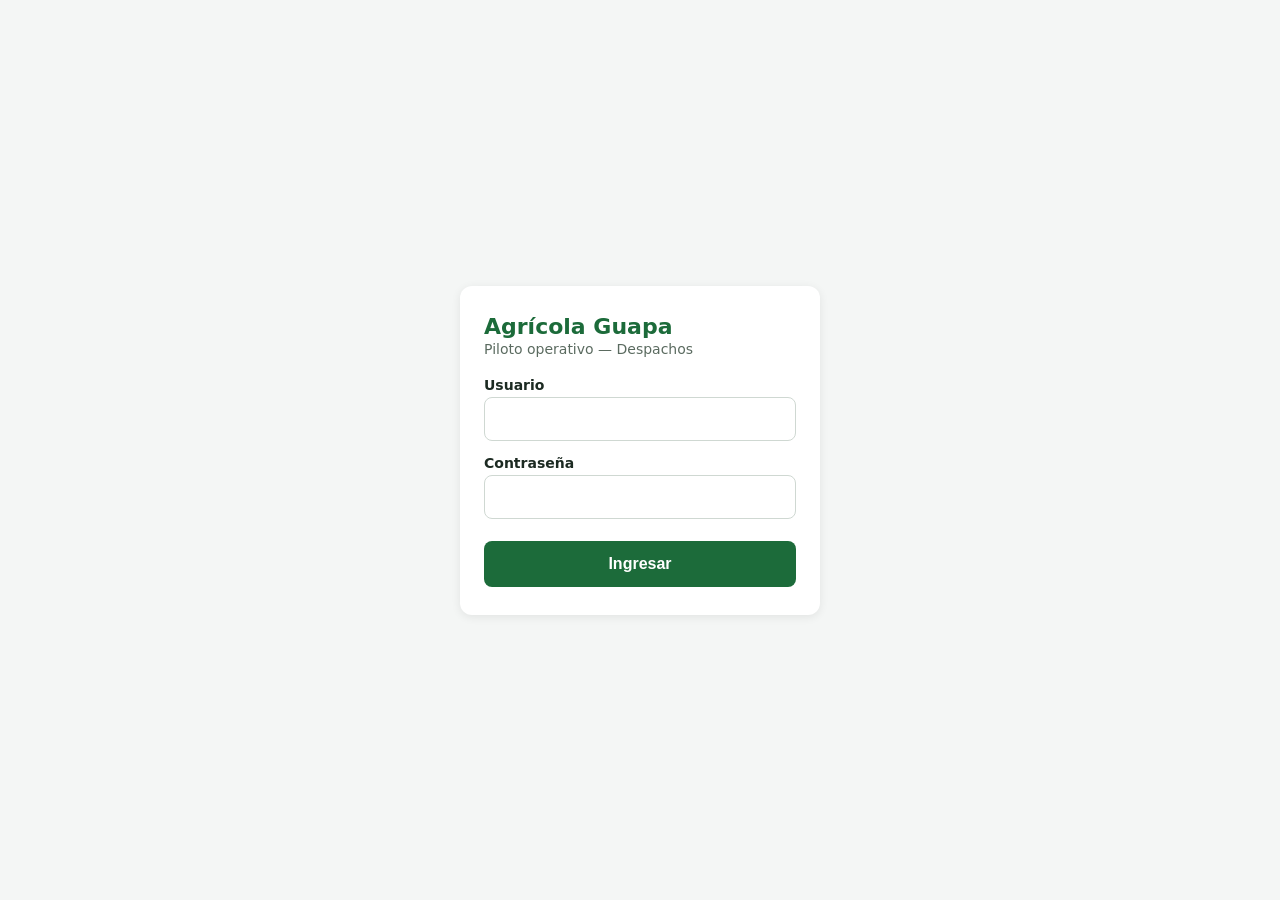
==== commit cad21c9d: "Update index.html" ====
--- a/index.html
+++ b/index.html
@@ -3,32 +3,21 @@
 <head>
   <meta charset="UTF-8" />
   <meta name="viewport" content="width=device-width, initial-scale=1.0, maximum-scale=1, viewport-fit=cover" />
-  <title>Despachos Guapa — En línea</title>
-
-  <!-- Ícono de la app: aparece en la pestaña del navegador, al instalarla en
-       el celular, y como logo al compartir el link. -->
-  <link rel="icon" type="image/x-icon" href="favicon.ico">
-  <link rel="icon" type="image/png" sizes="32x32" href="favicon-32.png">
-  <link rel="icon" type="image/png" sizes="16x16" href="favicon-16.png">
-  <link rel="apple-touch-icon" sizes="180x180" href="icon-180.png">
-  <link rel="manifest" href="manifest.json">
-  <meta name="theme-color" content="#1b6b3b">
-
-  <!-- Vista previa al compartir el link (WhatsApp, correo, etc.). Ya
-       apunta a tu link de GitHub Pages. Si algún día cambias de repositorio
-       o de usuario en GitHub, actualiza las 3 líneas de abajo. -->
-  <meta property="og:title" content="Despachos Guapa">
-  <meta property="og:description" content="Gestión de cosecha y despachos — Agrícola Guapa">
-  <meta property="og:type" content="website">
-  <meta property="og:url" content="https://logisticaguapa-arch.github.io/despachos-guapa/">
-  <meta property="og:image" content="https://logisticaguapa-arch.github.io/despachos-guapa/og-image.png">
-  <meta name="twitter:card" content="summary_large_image">
-  <meta name="twitter:title" content="Despachos Guapa">
-  <meta name="twitter:description" content="Gestión de cosecha y despachos — Agrícola Guapa">
-  <meta name="twitter:image" content="https://logisticaguapa-arch.github.io/despachos-guapa/og-image.png">
+  <title>Despachos Guapa — Piloto</title>
+
+  <!-- FASE N13 — hace que la app se pueda "Instalar" desde el navegador (ícono propio, pantalla
+       completa, funciona sin internet tras la primera visita) y sea reconocible por PWABuilder u otra
+       herramienta similar para generar un .apk. Ver sw.js y manifest.json. -->
+  <link rel="manifest" href="./manifest.json" />
+  <meta name="theme-color" content="#1c6b3a" />
+  <link rel="icon" href="./icons/icon-192.png" />
+  <link rel="apple-touch-icon" href="./icons/icon-180.png" />
+  <meta name="apple-mobile-web-app-capable" content="yes" />
+  <meta name="apple-mobile-web-app-status-bar-style" content="black-translucent" />
+  <meta name="apple-mobile-web-app-title" content="Despachos Guapa" />
 
   <style>
-/* Mismos estilos de la versión anterior — mobile-first, sin frameworks. */
+/* FASE N1 — estilos mínimos, mobile-first. Sin frameworks, igual que el resto del proyecto. */
 
 * { box-sizing: border-box; }
 
@@ -36,17 +25,18 @@
   margin: 0;
   padding: 0;
   font-family: -apple-system, system-ui, "Segoe UI", Roboto, sans-serif;
+  background: #f4f6f5;
   color: #1c2a22;
-  /* Fondo con un patrón sutil de camiones (el mismo logo de la app), para que
-     no se sienta una pantalla en blanco sin volverse ruidoso ni afectar la
-     lectura — por eso la opacidad es tan baja. */
-  background-color: #f4f6f5;
-  background-image: url("data:image/svg+xml,%3Csvg xmlns='http://www.w3.org/2000/svg' width='150' height='120' viewBox='0 0 150 120'%3E%3Cg fill='%231c6b3a' fill-opacity='0.04'%3E%3Crect x='12' y='38' width='62' height='38' rx='4'/%3E%3Cpath d='M74 50h23l17 17v9H74z'/%3E%3Ccircle cx='30' cy='80' r='10'/%3E%3Ccircle cx='100' cy='80' r='10'/%3E%3C/g%3E%3C/svg%3E");
-  background-repeat: repeat;
 }
 
 .pantalla { min-height: 100vh; }
 
+/* CORRECCIÓN (detectada en la Fase N6): cada pantalla define su propio "display" (flex, block…) con un
+   selector de ID, que tiene más especificidad que la regla del navegador para [hidden] { display: none }.
+   Sin esta línea, mostrarPantalla() en app.js SÍ pone/quita el atributo hidden correctamente, pero las
+   pantallas ocultas seguían renderizándose visualmente apiladas una encima de otra — un bug real que las
+   pruebas automáticas no habían detectado porque solo verificaban el atributo hidden en el DOM, nunca el
+   estilo calculado. El !important es intencional: "hidden" siempre debe ganar, sin excepción.  */
 [hidden] { display: none !important; }
 
 /* ---- Login ---- */
@@ -70,14 +60,6 @@
   margin: 0 0 2px 0;
   font-size: 22px;
   color: #1c6b3a;
-}
-
-.logo-login {
-  display: block;
-  width: 64px;
-  height: 64px;
-  margin: 0 auto 12px auto;
-  border-radius: 14px;
 }
 
 .subtitulo {
@@ -113,7 +95,6 @@
   border: none;
   border-radius: 8px;
 }
-.boton-primario:disabled { opacity: 0.6; }
 
 .boton-primario:active { background: #144e2a; }
 
@@ -146,28 +127,12 @@
   align-items: center;
   justify-content: space-between;
   padding: 16px;
-  background: linear-gradient(135deg, #1c6b3a 0%, #164f2b 100%);
+  background: #1c6b3a;
   color: #fff;
-  position: relative;
-  overflow: hidden;
-}
-/* Marca de agua sutil de un camión en la esquina del encabezado, solo
-   decorativa (no interfiere con el texto ni los botones porque queda
-   detrás, con opacidad baja). */
-.encabezado::after {
-  content: "";
-  position: absolute;
-  top: -10px;
-  right: -10px;
-  width: 90px;
-  height: 90px;
-  background-image: url("data:image/svg+xml,%3Csvg xmlns='http://www.w3.org/2000/svg' width='90' height='90' viewBox='0 0 90 90'%3E%3Cg fill='%23ffffff' fill-opacity='0.12'%3E%3Crect x='6' y='30' width='42' height='26' rx='3'/%3E%3Cpath d='M48 38h16l12 12v6H48z'/%3E%3Ccircle cx='20' cy='58' r='7'/%3E%3Ccircle cx='68' cy='58' r='7'/%3E%3C/g%3E%3C/svg%3E");
-  background-repeat: no-repeat;
-  pointer-events: none;
-}
-.encabezado h1 { margin: 0; font-size: 17px; white-space: nowrap; position: relative; z-index: 1; }
-.encabezado .boton-texto { color: #fff; position: relative; z-index: 1; }
-.acciones-encabezado { display: flex; gap: 0; align-items: center; position: relative; z-index: 1; }
+}
+.encabezado h1 { margin: 0; font-size: 17px; white-space: nowrap; }
+.encabezado .boton-texto { color: #fff; }
+.acciones-encabezado { display: flex; gap: 0; align-items: center; }
 .acciones-encabezado .boton-texto { font-size: 12px; padding: 8px 5px; white-space: nowrap; }
 
 .aviso-vacio {
@@ -176,6 +141,9 @@
   color: #5b6b60;
 }
 .nota-fase { font-size: 13px; color: #8a978f; }
+/* FASE N25 — línea discreta de estado de la mezcla con los demás celulares (Cargues activos, Historial,
+   Tablero operativo): en rojo solo cuando no se pudo conectar, para que se note sin gritar. */
+.nota-fase.aviso-atencion { color: #b3261e; }
 
 .pie-diagnostico { padding: 16px; text-align: center; }
 #panel-catalogos {
@@ -232,7 +200,7 @@
   font-size: 12px;
   font-weight: 700;
   color: #fff;
-  background: #6b7d72;
+  background: #6b7d72; /* por defecto: PENDIENTE / CHECKLIST / APROBADO */
 }
 .etiqueta-estado.en-cargue { background: #1c6b3a; }
 .etiqueta-estado.en-parada { background: #b3701e; }
@@ -257,15 +225,24 @@
   padding: 0;
 }
 
-/* ---- Formularios ---- */
+/* ---- Formularios (Nuevo cargue, etc.) ---- */
 .formulario { padding: 16px; max-width: 480px; margin: 0 auto; }
 
 .bloque-agregar-rapido {
   display: flex;
+  flex-wrap: wrap;
   gap: 8px;
   margin-top: 8px;
 }
 .bloque-agregar-rapido input { flex: 1; }
+
+/* FASE N24 — bloque de "Mayorista" trae DOS campos de texto (nombre + ciudad) además del botón; cada
+   uno en su propia fila para que se lea cómodo en un celular, en vez de apretarlos los tres en una sola
+   fila angosta como el resto de bloques "Agregar nuevo" (que solo tienen un campo). */
+#bloque-nuevo-cliente input,
+#bloque-nuevo-cliente button {
+  flex: 1 1 100%;
+}
 
 .boton-secundario {
   padding: 12px 16px;
@@ -276,8 +253,8 @@
   border: 1px solid #1c6b3a;
   border-radius: 8px;
 }
-.boton-secundario:disabled { opacity: 0.6; }
-
+
+/* FASE N15 — variante roja para acciones destructivas (hoy: borrar datos de prueba) */
 .boton-peligro {
   padding: 12px 16px;
   font-size: 14px;
@@ -303,7 +280,7 @@
 .contenido-detalle .fila span:first-child { color: #5b6b60; }
 .contenido-detalle .fila span:last-child { font-weight: 600; }
 
-/* ---- Checklist ---- */
+/* ---- Checklist (Fase N3) ---- */
 .seccion-checklist { margin-top: 8px; }
 .seccion-checklist h2 {
   font-size: 16px;
@@ -353,6 +330,7 @@
 
 #boton-finalizar-checklist { margin-top: 4px; }
 
+/* ---- Checklist ya finalizado (solo lectura) ---- */
 .checklist-solo-lectura {
   background: #fff;
   border-radius: 10px;
@@ -377,7 +355,7 @@
   font-size: 13px;
 }
 
-/* ---- Tiempos y paradas ---- */
+/* ---- Tiempos y paradas (Fase N4) ---- */
 .seccion-tiempos { margin-top: 8px; }
 .seccion-tiempos h2 {
   font-size: 16px;
@@ -462,7 +440,7 @@
   margin-top: 10px;
 }
 
-/* ---- Indicadores ---- */
+/* ---- Indicadores (Fase N6) ---- */
 .etiqueta-filtro {
   margin: 4px 0 4px 0;
   font-size: 13px;
@@ -521,7 +499,10 @@
   border-radius: 4px;
 }
 
-/* Fecha + hora en dos campos separados */
+/* ---- Fase N11: ajustes reales del piloto ---- */
+
+/* Fecha + hora en dos campos separados (reemplaza datetime-local) — más fácil de tocar en el celular
+   que un único control combinado, que en varios Android se veía como un solo desplegable incómodo. */
 .fila-fecha-hora {
   display: flex;
   gap: 8px;
@@ -599,6 +580,7 @@
 }
 .fila-superior-resumen h2 { margin: 0; }
 
+/* Panel "Herramientas" (agrupa lo que antes estaba suelto en la pantalla principal) */
 .titulo-herramientas {
   font-size: 14px;
   color: #4a5750;
@@ -623,6 +605,11 @@
 }
 .etiqueta-checkbox input { width: auto; }
 
+/* ---------------------------------------------------------------------------------------------------
+   FASE N12 — ajustes reales del piloto: destino en descargue, confirmación al guardar, tablero
+   operativo (gráfica por día + comparativos) e informe en PDF vía impresión.
+--------------------------------------------------------------------------------------------------- */
+
 .fila-filtro-tablero {
   display: flex;
   justify-content: space-between;
@@ -632,6 +619,8 @@
 }
 .fila-filtro-tablero .boton-secundario { white-space: nowrap; }
 
+/* Gráfica de barras verticales — cargues finalizados por día. Se hace scroll horizontal si hay más días
+   de los que caben en la pantalla del celular (no se recorta ni se aplasta). */
 .grafica-barras-dias {
   display: flex;
   align-items: flex-end;
@@ -673,19 +662,12 @@
   white-space: nowrap;
 }
 
+/* Encabezado que SOLO aparece al imprimir/generar el PDF del tablero (ver @media print más abajo) */
 .encabezado-impresion { display: none; }
 
-/* Aviso de conexión (nuevo en la versión en línea): se ve cuando falla la
-   última consulta al Google Sheet — el trabajo no se pierde, solo avisa. */
-.aviso-conexion {
-  background: #f7e6e2;
-  color: #8a2a1e;
-  font-size: 13px;
-  text-align: center;
-  padding: 8px 12px;
-}
-
 @media print {
+  /* Al imprimir (o "Guardar como PDF") solo debe verse el contenido del tablero — nada de menús,
+     botones ni pantallas ocultas de la app. */
   body * { visibility: hidden; }
   #pantalla-indicadores, #pantalla-indicadores * { visibility: visible; }
   #pantalla-indicadores {
@@ -719,21 +701,21 @@
 </head>
 <body>
 
-  <div id="aviso-conexion" class="aviso-conexion" hidden></div>
-
   <!-- ============ PANTALLA: ACCESO ============ -->
   <section id="pantalla-login" class="pantalla">
     <div class="tarjeta-login">
-      <img src="icon-192.png" alt="" class="logo-login" />
       <h1>Agrícola Guapa</h1>
-      <p class="subtitulo">Despachos — en línea</p>
+      <p class="subtitulo">Piloto operativo — Despachos</p>
 
       <form id="form-login">
+        <label for="campo-usuario">Usuario</label>
+        <input id="campo-usuario" type="text" autocomplete="username" autocapitalize="none" required />
+
         <label for="campo-password">Contraseña</label>
         <input id="campo-password" type="password" autocomplete="current-password" required />
 
-        <button type="submit" class="boton-primario" id="boton-ingresar">Ingresar</button>
-        <p id="mensaje-error-login" class="mensaje-error" hidden></p>
+        <button type="submit" class="boton-primario">Ingresar</button>
+        <p id="mensaje-error-login" class="mensaje-error" hidden>Usuario o contraseña incorrectos.</p>
       </form>
     </div>
   </section>
@@ -750,9 +732,12 @@
     </header>
 
     <div class="contenedor-lista">
+      <!-- FASE N25 — para que se note si en algún momento este celular no logró conectarse con los
+           demás (en vez de mostrar en silencio solo lo local, como si todo estuviera al día). -->
+      <p id="estado-mezcla-principal" class="nota-fase"></p>
       <div id="lista-cargues-vacio" class="aviso-vacio" hidden>
         <p>Todavía no hay cargues activos.</p>
-        <p class="nota-fase">Toca "+" para crear el primero.</p>
+        <p class="nota-fase">Toca "Nuevo cargue" para crear el primero.</p>
       </div>
       <ul id="lista-cargues" class="lista-cargues"></ul>
     </div>
@@ -763,7 +748,7 @@
       <div class="tarjeta-selector">
         <h2>¿Qué quieres registrar?</h2>
         <button type="button" id="boton-elegir-cargue" class="boton-primario">Cargue</button>
-        <button type="button" id="boton-elegir-descargue" class="boton-primario">Descargue de canastas</button>
+        <button type="button" id="boton-elegir-descargue" class="boton-secundario">Descargue de canastas</button>
         <button type="button" id="boton-cancelar-selector" class="boton-enlace">Cancelar</button>
       </div>
     </div>
@@ -778,42 +763,40 @@
         <div class="acciones-respaldo">
           <button id="boton-gestionar-causas" class="boton-secundario">Gestionar causas de tiempos muertos</button>
         </div>
+
+        <h3 class="titulo-herramientas">Google Sheets (sincronización automática)</h3>
+        <p id="estado-sheets" class="nota-fase"></p>
         <div class="acciones-respaldo">
-          <button id="boton-gestionar-catalogos" class="boton-secundario">Vehículos, conductores y clientes</button>
+          <button id="boton-configurar-sheets" class="boton-secundario">Configurar enlace</button>
+          <button id="boton-reintentar-sheets" class="boton-secundario">Sincronizar ahora</button>
         </div>
-
-        <h3 class="titulo-herramientas">Instalar en el celular</h3>
-        <p class="nota-fase">
-          Instala Despachos Guapa como una aplicación: va a quedar con su propio ícono en la pantalla de
-          inicio, como cualquier otra app, y se abre directo sin pasar por el navegador.
-        </p>
+        <div id="panel-configurar-sheets" class="bloque-agregar-rapido" hidden>
+          <label for="campo-url-sheets">Enlace de la implementación (termina en /exec)</label>
+          <input id="campo-url-sheets" type="url" placeholder="https://script.google.com/macros/s/..../exec" />
+          <button type="button" id="boton-guardar-url-sheets" class="boton-secundario">Guardar enlace</button>
+        </div>
+        <p id="mensaje-sheets" class="mensaje-error" hidden></p>
+        <p id="mensaje-sheets-ok" class="mensaje-ok" hidden></p>
+
+        <h3 class="titulo-herramientas">Copia de seguridad</h3>
+        <p id="estado-almacenamiento" class="nota-fase"></p>
         <div class="acciones-respaldo">
-          <button id="boton-instalar-app" class="boton-secundario">📲 Descargar aplicación en tu celular</button>
-        </div>
-        <p id="mensaje-instalar" class="nota-fase" hidden></p>
-
-        <h3 class="titulo-herramientas">Conexión con Google Sheets</h3>
-        <p id="estado-conexion" class="nota-fase"></p>
-
-        <h3 class="titulo-herramientas">Copia de seguridad</h3>
-        <p class="nota-fase">
-          Toda la información ya vive en la hoja de Google Sheets compartida — esta descarga es solo un
-          respaldo extra en tu celular, por si acaso.
-        </p>
-        <div class="acciones-respaldo">
-          <button id="boton-respaldar-datos" class="boton-secundario">Descargar copia (.json)</button>
+          <button id="boton-respaldar-datos" class="boton-secundario">Respaldar datos</button>
+          <button id="boton-restaurar-datos" class="boton-secundario">Restaurar datos</button>
+          <input type="file" id="campo-archivo-restaurar" accept="application/json" hidden />
         </div>
         <p id="mensaje-respaldo" class="mensaje-error" hidden></p>
         <p id="mensaje-respaldo-ok" class="mensaje-ok" hidden></p>
 
         <h3 class="titulo-herramientas">Antes de arrancar producción</h3>
         <p class="nota-fase">
-          Borra el historial operativo COMPARTIDO (cargues, paradas, checklist y descargues de TODOS los
-          celulares) — pensado para limpiar los datos de prueba una sola vez, antes de que todo el equipo
-          empiece a usar la app en serio. No toca los catálogos (clientes, vehículos, conductores, causas).
+          Borra el historial operativo (cargues, paradas, checklist y descargues) guardado en ESTE
+          celular — pensado para limpiar los datos de prueba antes de empezar a usar la app en serio. No
+          toca tus catálogos (clientes, vehículos, conductores, etc.) ni lo que ya subiste a Google
+          Sheets.
         </p>
         <div class="acciones-respaldo">
-          <button id="boton-borrar-prueba" class="boton-peligro">🗑 Borrar datos de prueba (compartido)</button>
+          <button id="boton-borrar-prueba" class="boton-peligro">🗑 Borrar datos de prueba</button>
         </div>
         <p id="mensaje-borrar-prueba" class="mensaje-error" hidden></p>
         <p id="mensaje-borrar-prueba-ok" class="mensaje-ok" hidden></p>
@@ -837,12 +820,19 @@
       <select id="campo-cliente" required>
         <option value="" disabled selected>Selecciona un cliente</option>
       </select>
+      <!-- FASE N24 — mayoristas: no tienen destinos precargados como EXITO/ARA/PDV, así que al elegir
+           "➕ Mayorista" se escribe el nombre y la ciudad de destino aquí mismo, en vez de elegir de la
+           lista de abajo (que para un mayorista nuevo todavía estaría vacía). -->
+      <div id="bloque-nuevo-cliente" class="bloque-agregar-rapido" hidden>
+        <input id="campo-nuevo-cliente-nombre" type="text" placeholder="Nombre del mayorista" />
+        <input id="campo-nuevo-cliente-ciudad" type="text" placeholder="Ciudad de destino" autocapitalize="characters" />
+        <button type="button" id="boton-guardar-cliente" class="boton-secundario">Guardar</button>
+      </div>
 
       <label for="campo-destino">Destino</label>
       <select id="campo-destino" required disabled>
         <option value="" disabled selected>Primero elige el cliente</option>
       </select>
-      <input id="campo-destino-manual" type="text" placeholder="Escribe la ciudad o el punto de entrega" hidden />
 
       <label for="campo-vehiculo">Vehículo (placa)</label>
       <select id="campo-vehiculo" required>
@@ -869,7 +859,7 @@
     </form>
   </section>
 
-  <!-- ============ PANTALLA: DESCARGUE DE CANASTAS ============ -->
+  <!-- ============ PANTALLA: DESCARGUE DE CANASTAS (Fase N11) ============ -->
   <section id="pantalla-nuevo-descargue" class="pantalla" hidden>
     <header class="encabezado">
       <button id="boton-volver-desde-descargue" class="boton-texto">‹ Volver</button>
@@ -893,7 +883,6 @@
       <select id="campo-descargue-destino" required disabled>
         <option value="" disabled selected>Primero elige el cliente</option>
       </select>
-      <input id="campo-descargue-destino-manual" type="text" placeholder="Escribe la ciudad o el punto de entrega" hidden />
 
       <label for="campo-descargue-vehiculo">Vehículo (placa)</label>
       <select id="campo-descargue-vehiculo" required>
@@ -934,6 +923,8 @@
       <p id="mensaje-error-descargue" class="mensaje-error" hidden></p>
     </form>
 
+    <!-- FASE N12 — tras guardar, se queda aquí mostrando la confirmación en vez de regresar sola de
+         una vez a la pantalla principal (ver feedback del piloto real). -->
     <div id="confirmacion-descargue" class="formulario-parada" hidden>
       <p class="mensaje-ok mensaje-confirmacion">✓ Descargue guardado correctamente.</p>
       <button type="button" id="boton-otro-descargue" class="boton-secundario">Registrar otro descargue</button>
@@ -941,7 +932,7 @@
     </div>
   </section>
 
-  <!-- ============ PANTALLA: GESTIÓN DE CAUSAS ============ -->
+  <!-- ============ PANTALLA: GESTIÓN DE CAUSAS (Fase N11) ============ -->
   <section id="pantalla-gestion-causas" class="pantalla" hidden>
     <header class="encabezado">
       <button id="boton-volver-desde-causas" class="boton-texto">‹ Volver</button>
@@ -977,57 +968,7 @@
     </div>
   </section>
 
-  <!-- ============ PANTALLA: VEHÍCULOS, CONDUCTORES Y CLIENTES ============ -->
-  <section id="pantalla-gestion-catalogos" class="pantalla" hidden>
-    <header class="encabezado">
-      <button id="boton-volver-desde-catalogos" class="boton-texto">‹ Volver</button>
-      <h1>Vehículos, conductores y clientes</h1>
-      <span></span>
-    </header>
-
-    <div class="contenedor-lista">
-      <h2>Vehículos</h2>
-      <div id="lista-vehiculos"></div>
-      <div class="formulario-parada">
-        <h3>Agregar vehículo nuevo</h3>
-        <label for="campo-nuevo-vehiculo-placa">Placa</label>
-        <input id="campo-nuevo-vehiculo-placa" type="text" placeholder="Ej: ABC123" autocapitalize="characters" />
-        <button type="button" id="boton-agregar-vehiculo-catalogo" class="boton-primario">Agregar vehículo</button>
-        <p id="mensaje-error-vehiculos" class="mensaje-error" hidden></p>
-      </div>
-
-      <h2>Conductores</h2>
-      <div id="lista-conductores"></div>
-      <div class="formulario-parada">
-        <h3>Agregar conductor nuevo</h3>
-        <label for="campo-nuevo-conductor-nombre">Nombre completo</label>
-        <input id="campo-nuevo-conductor-nombre" type="text" placeholder="Nombre completo" />
-        <button type="button" id="boton-agregar-conductor-catalogo" class="boton-primario">Agregar conductor</button>
-        <p id="mensaje-error-conductores" class="mensaje-error" hidden></p>
-      </div>
-
-      <h2>Clientes y mayoristas</h2>
-      <p class="nota-fase">
-        Un cliente normal (PDV, ÉXITO, ARA…) elige el destino de una lista fija. Un mayorista no tiene
-        destinos fijos: al crear un cargue o un descargue para un mayorista, el destino se escribe a mano.
-      </p>
-      <div id="lista-clientes"></div>
-      <div class="formulario-parada">
-        <h3>Agregar cliente nuevo</h3>
-        <label for="campo-nuevo-cliente-nombre">Nombre</label>
-        <input id="campo-nuevo-cliente-nombre" type="text" placeholder="Nombre del cliente o mayorista" />
-        <label for="campo-nuevo-cliente-categoria">Tipo</label>
-        <select id="campo-nuevo-cliente-categoria">
-          <option value="ESTANDAR">Cliente (destinos de una lista fija)</option>
-          <option value="MAYORISTA">Mayorista (el destino se escribe a mano)</option>
-        </select>
-        <button type="button" id="boton-agregar-cliente-catalogo" class="boton-primario">Agregar cliente</button>
-        <p id="mensaje-error-clientes" class="mensaje-error" hidden></p>
-      </div>
-    </div>
-  </section>
-
-  <!-- ============ PANTALLA: TABLERO OPERATIVO ============ -->
+  <!-- ============ PANTALLA: TABLERO OPERATIVO (Fase N6, ampliado en Fase N12) ============ -->
   <section id="pantalla-indicadores" class="pantalla" hidden>
     <header class="encabezado">
       <button id="boton-volver-desde-indicadores" class="boton-texto">‹ Volver</button>
@@ -1049,13 +990,20 @@
         <button type="button" id="boton-generar-pdf-tablero" class="boton-secundario">Descargar informe (PDF)</button>
       </div>
 
+      <!-- Solo visible al imprimir/generar el PDF (ver @media print en estilos.css) -->
       <div id="encabezado-impresion-tablero" class="encabezado-impresion"></div>
+
+      <!-- FASE N25 — si esto dice "⚠ mostrando solo lo de este celular", es la señal de que el Tablero
+           de este celular en particular NO incluye lo de los demás en este momento (sin señal, o el
+           enlace no está configurado) — así se nota la diferencia en vez de verse igual de "normal" que
+           cuando sí está combinado. -->
+      <p id="estado-mezcla-tablero" class="nota-fase"></p>
 
       <div id="contenido-indicadores"></div>
     </div>
   </section>
 
-  <!-- ============ PANTALLA: HISTORIAL ============ -->
+  <!-- ============ PANTALLA: HISTORIAL (Fase N5) ============ -->
   <section id="pantalla-historial" class="pantalla" hidden>
     <header class="encabezado">
       <button id="boton-volver-desde-historial" class="boton-texto">‹ Volver</button>
@@ -1064,6 +1012,7 @@
     </header>
 
     <div class="contenedor-lista">
+      <p id="estado-mezcla-historial" class="nota-fase"></p>
       <div id="historial-vacio" class="aviso-vacio" hidden>
         <p>Todavía no hay cargues finalizados, rechazados o cerrados.</p>
       </div>
@@ -1090,201 +1039,819 @@
     <div id="seccion-checklist" class="contenido-detalle"></div>
 
     <div id="seccion-tiempos" class="contenido-detalle"></div>
+
+    <div class="aviso-vacio">
+      <p class="nota-fase">Exportación a Excel/PDF (Fase N7) queda pendiente para más adelante.</p>
+    </div>
   </section>
 
+
+  <!-- FASE N13 — registra el service worker (ver sw.js) SOLO cuando la app se abre por http(s), como
+       en GitHub Pages: si se abre el archivo .html suelto (file://) o el paquete de un solo archivo
+       (empaquetar_standalone.py), esto simplemente no hace nada — el resto de la app sigue funcionando
+       exactamente igual, con o sin service worker. -->
+  <!-- FASE N25 — hasta ahora, cuando se subía una versión nueva, el celular a veces se quedaba viendo la
+       versión vieja hasta cerrar la app dos veces (el nuevo service worker tomaba el control, pero la
+       página que ya estaba abierta seguía corriendo el JavaScript viejo en memoria). Esto causó, entre
+       otras cosas, que el Tablero operativo se viera distinto entre dos celulares: uno con la lógica
+       nueva de "sumar todos los celulares" y el otro todavía con la vieja (solo lo local). Con
+       "controllerchange" la página se recarga SOLA, una sola vez, apenas el nuevo service worker toma el
+       control — así ya no hace falta cerrar la app dos veces para que la actualización quede activa.
+
+       "yaHabiaControlador" evita que esto recargue de más justo en la PRIMERA instalación (cuando todavía
+       no hay ninguna versión vieja de la que "escapar" — ahí "controllerchange" también se dispara una
+       vez, porque clients.claim() pasa de "sin controlador" a "con controlador", pero no hay nada que
+       ganar recargando esa primera vez). Solo se recarga cuando esta MISMA carga de página ya estaba
+       siendo servida por un service worker anterior y ese control cambia a uno nuevo — el caso real de
+       "hay una versión más reciente disponible". -->
   <script>
-/* ===========================================================================
-   DESPACHOS GUAPA — VERSIÓN EN LÍNEA (cliente)
-
-   Esta app YA NO guarda nada en el celular (no hay IndexedDB/Dexie): en cada
-   apertura y después de cada acción, trae el estado completo desde el Google
-   Sheet (a través de Codigo.gs) y trabaja sobre esa copia en memoria. Todo lo
-   que se guarda va DIRECTO a la hoja compartida — así cualquier supervisor
-   con el enlace ve y continúa el trabajo de los demás.
-
-   Contrapartida de este diseño ("simple", como se pidió): cada acción que
-   guarda algo necesita señal en ese momento. Si no hay señal, se avisa con un
-   mensaje claro y no se pierde lo que se estaba escribiendo en el formulario
-   — pero tampoco queda guardado hasta volver a intentarlo.
-=========================================================================== */
-
-// URL de la implementación de Apps Script (Codigo.gs) ya configurada.
-// Si el día de mañana vuelves a publicar una NUEVA implementación (en vez de
-// una nueva versión de la misma, ver GUIA_DESPLIEGUE.md) esta línea es la
-// única que habría que actualizar.
-const URL_API = 'https://script.google.com/macros/s/AKfycbz1pLWWzv9mkXTbOyp_Ol1Ul2TwowDPVsc-O-ZgzL-MdfTWc3sB90oBHjYFjVlRQmxDFQ/exec';
-
-// Registra el service worker mínimo (ver sw.js): solo habilita el botón de
-// "instalar aplicación", no agrega modo sin conexión ni cambia nada más.
-if ('serviceWorker' in navigator) {
-  navigator.serviceWorker.register('sw.js').catch(() => {});
-}
-
-// El navegador dispara este evento cuando decide que la app cumple los
-// requisitos para instalarse (Android/Chrome). Lo guardamos para poder
-// mostrar el cuadro de instalación cuando el usuario toque el botón.
-let promptInstalacionApp = null;
-window.addEventListener('beforeinstallprompt', (evento) => {
-  evento.preventDefault();
-  promptInstalacionApp = evento;
+    if ('serviceWorker' in navigator && location.protocol.startsWith('http')) {
+      const yaHabiaControlador = !!navigator.serviceWorker.controller;
+      let recargandoPorNuevaVersion = false;
+      navigator.serviceWorker.addEventListener('controllerchange', () => {
+        if (!yaHabiaControlador || recargandoPorNuevaVersion) return;
+        recargandoPorNuevaVersion = true;
+        window.location.reload();
+      });
+      window.addEventListener('load', () => {
+        navigator.serviceWorker.register('./sw.js').catch((error) => {
+          console.warn('No se pudo registrar el service worker (la app funciona igual, solo sin modo sin conexión):', error);
+        });
+      });
+    }
+  </script>
+  <script>
+/* ==== vendor/dexie.min.js ==== */
+(function(e,t){"object"==typeof exports&&"undefined"!=typeof module?module.exports=t():"function"==typeof define&&define.amd?define(t):(e="undefined"!=typeof globalThis?globalThis:e||self).Dexie=t()})(this,function(){"use strict";var g=function(){return(g=Object.assign||function(e){for(var t,n=1,r=arguments.length;n<r;n++)for(var i in t=arguments[n])Object.prototype.hasOwnProperty.call(t,i)&&(e[i]=t[i]);return e}).apply(this,arguments)};function i(e,t,n){if(n||2===arguments.length)for(var r,i=0,o=t.length;i<o;i++)!r&&i in t||((r=r||Array.prototype.slice.call(t,0,i))[i]=t[i]);return e.concat(r||Array.prototype.slice.call(t))}var h="undefined"!=typeof globalThis?globalThis:"undefined"!=typeof self?self:"undefined"!=typeof window?window:global,x=Object.keys,b=Array.isArray;function u(t,n){return"object"!=typeof n||x(n).forEach(function(e){t[e]=n[e]}),t}"undefined"==typeof Promise||h.Promise||(h.Promise=Promise);var s=Object.getPrototypeOf,n={}.hasOwnProperty;function m(e,t){return n.call(e,t)}function r(t,n){"function"==typeof n&&(n=n(s(t))),("undefined"==typeof Reflect?x:Reflect.ownKeys)(n).forEach(function(e){c(t,e,n[e])})}var a=Object.defineProperty;function c(e,t,n,r){a(e,t,u(n&&m(n,"get")&&"function"==typeof n.get?{get:n.get,set:n.set,configurable:!0}:{value:n,configurable:!0,writable:!0},r))}function o(t){return{from:function(e){return t.prototype=Object.create(e.prototype),c(t.prototype,"constructor",t),{extend:r.bind(null,t.prototype)}}}}var l=Object.getOwnPropertyDescriptor;function f(e,t){return l(e,t)||(e=s(e))&&f(e,t)}var d=[].slice;function y(e,t,n){return d.call(e,t,n)}function p(e,t){return t(e)}function v(e){if(!e)throw new Error("Assertion Failed")}function _(e){h.setImmediate?setImmediate(e):setTimeout(e,0)}function w(e,r){return e.reduce(function(e,t,n){n=r(t,n);return n&&(e[n[0]]=n[1]),e},{})}function k(e,t){if("string"==typeof t&&m(e,t))return e[t];if(!t)return e;if("string"!=typeof t){for(var n=[],r=0,i=t.length;r<i;++r){var o=k(e,t[r]);n.push(o)}return n}var a=t.indexOf(".");if(-1!==a){var u=e[t.substr(0,a)];return null==u?void 0:k(u,t.substr(a+1))}}function E(e,t,n){if(e&&void 0!==t&&!("isFrozen"in Object&&Object.isFrozen(e)))if("string"!=typeof t&&"length"in t){v("string"!=typeof n&&"length"in n);for(var r=0,i=t.length;r<i;++r)E(e,t[r],n[r])}else{var o,a,u=t.indexOf(".");-1!==u?(o=t.substr(0,u),""===(a=t.substr(u+1))?void 0===n?b(e)&&!isNaN(parseInt(o))?e.splice(o,1):delete e[o]:e[o]=n:E(u=!(u=e[o])||!m(e,o)?e[o]={}:u,a,n)):void 0===n?b(e)&&!isNaN(parseInt(t))?e.splice(t,1):delete e[t]:e[t]=n}}function P(e){var t,n={};for(t in e)m(e,t)&&(n[t]=e[t]);return n}var t=[].concat;function K(e){return t.apply([],e)}var e="BigUint64Array,BigInt64Array,Array,Boolean,String,Date,RegExp,Blob,File,FileList,FileSystemFileHandle,FileSystemDirectoryHandle,ArrayBuffer,DataView,Uint8ClampedArray,ImageBitmap,ImageData,Map,Set,CryptoKey".split(",").concat(K([8,16,32,64].map(function(t){return["Int","Uint","Float"].map(function(e){return e+t+"Array"})}))).filter(function(e){return h[e]}),O=e.map(function(e){return h[e]});w(e,function(e){return[e,!0]});var S=null;function A(e){S="undefined"!=typeof WeakMap&&new WeakMap;e=function e(t){if(!t||"object"!=typeof t)return t;var n=S&&S.get(t);if(n)return n;if(b(t)){n=[],S&&S.set(t,n);for(var r=0,i=t.length;r<i;++r)n.push(e(t[r]))}else if(0<=O.indexOf(t.constructor))n=t;else{var o,a=s(t);for(o in n=a===Object.prototype?{}:Object.create(a),S&&S.set(t,n),t)m(t,o)&&(n[o]=e(t[o]))}return n}(e);return S=null,e}var C={}.toString;function j(e){return C.call(e).slice(8,-1)}var D="undefined"!=typeof Symbol?Symbol.iterator:"@@iterator",I="symbol"==typeof D?function(e){var t;return null!=e&&(t=e[D])&&t.apply(e)}:function(){return null},B={};function T(e){var t,n,r,i;if(1===arguments.length){if(b(e))return e.slice();if(this===B&&"string"==typeof e)return[e];if(i=I(e)){for(n=[];!(r=i.next()).done;)n.push(r.value);return n}if(null==e)return[e];if("number"!=typeof(t=e.length))return[e];for(n=new Array(t);t--;)n[t]=e[t];return n}for(t=arguments.length,n=new Array(t);t--;)n[t]=arguments[t];return n}var R="undefined"!=typeof Symbol?function(e){return"AsyncFunction"===e[Symbol.toStringTag]}:function(){return!1},F="undefined"!=typeof location&&/^(http|https):\/\/(localhost|127\.0\.0\.1)/.test(location.href);function M(e,t){F=e,N=t}var N=function(){return!0},q=!new Error("").stack;function U(){if(q)try{throw new Error}catch(e){return e}return new Error}function L(e,t){var n=e.stack;return n?(t=t||0,0===n.indexOf(e.name)&&(t+=(e.name+e.message).split("\n").length),n.split("\n").slice(t).filter(N).map(function(e){return"\n"+e}).join("")):""}var V=["Unknown","Constraint","Data","TransactionInactive","ReadOnly","Version","NotFound","InvalidState","InvalidAccess","Abort","Timeout","QuotaExceeded","Syntax","DataClone"],e=["Modify","Bulk","OpenFailed","VersionChange","Schema","Upgrade","InvalidTable","MissingAPI","NoSuchDatabase","InvalidArgument","SubTransaction","Unsupported","Internal","DatabaseClosed","PrematureCommit","ForeignAwait"].concat(V),W={VersionChanged:"Database version changed by other database connection",DatabaseClosed:"Database has been closed",Abort:"Transaction aborted",TransactionInactive:"Transaction has already completed or failed",MissingAPI:"IndexedDB API missing. Please visit https://tinyurl.com/y2uuvskb"};function z(e,t){this._e=U(),this.name=e,this.message=t}function Y(e,t){return e+". Errors: "+Object.keys(t).map(function(e){return t[e].toString()}).filter(function(e,t,n){return n.indexOf(e)===t}).join("\n")}function G(e,t,n,r){this._e=U(),this.failures=t,this.failedKeys=r,this.successCount=n,this.message=Y(e,t)}function H(e,t){this._e=U(),this.name="BulkError",this.failures=Object.keys(t).map(function(e){return t[e]}),this.failuresByPos=t,this.message=Y(e,t)}o(z).from(Error).extend({stack:{get:function(){return this._stack||(this._stack=this.name+": "+this.message+L(this._e,2))}},toString:function(){return this.name+": "+this.message}}),o(G).from(z),o(H).from(z);var Q=e.reduce(function(e,t){return e[t]=t+"Error",e},{}),X=z,J=e.reduce(function(e,n){var r=n+"Error";function t(e,t){this._e=U(),this.name=r,e?"string"==typeof e?(this.message=e+(t?"\n "+t:""),this.inner=t||null):"object"==typeof e&&(this.message=e.name+" "+e.message,this.inner=e):(this.message=W[n]||r,this.inner=null)}return o(t).from(X),e[n]=t,e},{});J.Syntax=SyntaxError,J.Type=TypeError,J.Range=RangeError;var $=V.reduce(function(e,t){return e[t+"Error"]=J[t],e},{});V=e.reduce(function(e,t){return-1===["Syntax","Type","Range"].indexOf(t)&&(e[t+"Error"]=J[t]),e},{});function Z(){}function ee(e){return e}function te(t,n){return null==t||t===ee?n:function(e){return n(t(e))}}function ne(e,t){return function(){e.apply(this,arguments),t.apply(this,arguments)}}function re(i,o){return i===Z?o:function(){var e=i.apply(this,arguments);void 0!==e&&(arguments[0]=e);var t=this.onsuccess,n=this.onerror;this.onsuccess=null,this.onerror=null;var r=o.apply(this,arguments);return t&&(this.onsuccess=this.onsuccess?ne(t,this.onsuccess):t),n&&(this.onerror=this.onerror?ne(n,this.onerror):n),void 0!==r?r:e}}function ie(n,r){return n===Z?r:function(){n.apply(this,arguments);var e=this.onsuccess,t=this.onerror;this.onsuccess=this.onerror=null,r.apply(this,arguments),e&&(this.onsuccess=this.onsuccess?ne(e,this.onsuccess):e),t&&(this.onerror=this.onerror?ne(t,this.onerror):t)}}function oe(i,o){return i===Z?o:function(e){var t=i.apply(this,arguments);u(e,t);var n=this.onsuccess,r=this.onerror;this.onsuccess=null,this.onerror=null;e=o.apply(this,arguments);return n&&(this.onsuccess=this.onsuccess?ne(n,this.onsuccess):n),r&&(this.onerror=this.onerror?ne(r,this.onerror):r),void 0===t?void 0===e?void 0:e:u(t,e)}}function ae(e,t){return e===Z?t:function(){return!1!==t.apply(this,arguments)&&e.apply(this,arguments)}}function ue(i,o){return i===Z?o:function(){var e=i.apply(this,arguments);if(e&&"function"==typeof e.then){for(var t=this,n=arguments.length,r=new Array(n);n--;)r[n]=arguments[n];return e.then(function(){return o.apply(t,r)})}return o.apply(this,arguments)}}V.ModifyError=G,V.DexieError=z,V.BulkError=H;var se={},ce=100,le=100,e="undefined"==typeof Promise?[]:function(){var e=Promise.resolve();if("undefined"==typeof crypto||!crypto.subtle)return[e,s(e),e];var t=crypto.subtle.digest("SHA-512",new Uint8Array([0]));return[t,s(t),e]}(),fe=e[0],he=e[1],de=e[2],pe=he&&he.then,ye=fe&&fe.constructor,ve=!!de,me=!1,ge=de?function(){de.then(Ne)}:h.setImmediate?setImmediate.bind(null,Ne):h.MutationObserver?function(){var e=document.createElement("div");new MutationObserver(function(){Ne(),e=null}).observe(e,{attributes:!0}),e.setAttribute("i","1")}:function(){setTimeout(Ne,0)},be=function(e,t){Se.push([e,t]),we&&(ge(),we=!1)},_e=!0,we=!0,xe=[],ke=[],Ee=null,Pe=ee,Ke={id:"global",global:!0,ref:0,unhandleds:[],onunhandled:ct,pgp:!1,env:{},finalize:function(){this.unhandleds.forEach(function(e){try{ct(e[0],e[1])}catch(e){}})}},Oe=Ke,Se=[],Ae=0,Ce=[];function je(e){if("object"!=typeof this)throw new TypeError("Promises must be constructed via new");this._listeners=[],this.onuncatched=Z,this._lib=!1;var t=this._PSD=Oe;if(F&&(this._stackHolder=U(),this._prev=null,this._numPrev=0),"function"!=typeof e){if(e!==se)throw new TypeError("Not a function");return this._state=arguments[1],this._value=arguments[2],void(!1===this._state&&Be(this,this._value))}this._state=null,this._value=null,++t.ref,function t(r,e){try{e(function(n){if(null===r._state){if(n===r)throw new TypeError("A promise cannot be resolved with itself.");var e=r._lib&&qe();n&&"function"==typeof n.then?t(r,function(e,t){n instanceof je?n._then(e,t):n.then(e,t)}):(r._state=!0,r._value=n,Te(r)),e&&Ue()}},Be.bind(null,r))}catch(e){Be(r,e)}}(this,e)}var De={get:function(){var u=Oe,t=Qe;function e(n,r){var i=this,o=!u.global&&(u!==Oe||t!==Qe),a=o&&!Ze(),e=new je(function(e,t){Re(i,new Ie(at(n,u,o,a),at(r,u,o,a),e,t,u))});return F&&Me(e,this),e}return e.prototype=se,e},set:function(e){c(this,"then",e&&e.prototype===se?De:{get:function(){return e},set:De.set})}};function Ie(e,t,n,r,i){this.onFulfilled="function"==typeof e?e:null,this.onRejected="function"==typeof t?t:null,this.resolve=n,this.reject=r,this.psd=i}function Be(t,n){var e,r;ke.push(n),null===t._state&&(e=t._lib&&qe(),n=Pe(n),t._state=!1,t._value=n,F&&null!==n&&"object"==typeof n&&!n._promise&&function(e,t,n){try{e.apply(null,n)}catch(e){t&&t(e)}}(function(){var e=f(n,"stack");n._promise=t,c(n,"stack",{get:function(){return me?e&&(e.get?e.get.apply(n):e.value):t.stack}})}),r=t,xe.some(function(e){return e._value===r._value})||xe.push(r),Te(t),e&&Ue())}function Te(e){var t=e._listeners;e._listeners=[];for(var n=0,r=t.length;n<r;++n)Re(e,t[n]);var i=e._PSD;--i.ref||i.finalize(),0===Ae&&(++Ae,be(function(){0==--Ae&&Le()},[]))}function Re(e,t){if(null!==e._state){var n=e._state?t.onFulfilled:t.onRejected;if(null===n)return(e._state?t.resolve:t.reject)(e._value);++t.psd.ref,++Ae,be(Fe,[n,e,t])}else e._listeners.push(t)}function Fe(e,t,n){try{var r,i=(Ee=t)._value;t._state?r=e(i):(ke.length&&(ke=[]),r=e(i),-1===ke.indexOf(i)&&function(e){var t=xe.length;for(;t;)if(xe[--t]._value===e._value)return xe.splice(t,1)}(t)),n.resolve(r)}catch(e){n.reject(e)}finally{Ee=null,0==--Ae&&Le(),--n.psd.ref||n.psd.finalize()}}function Me(e,t){var n=t?t._numPrev+1:0;n<ce&&(e._prev=t,e._numPrev=n)}function Ne(){qe()&&Ue()}function qe(){var e=_e;return we=_e=!1,e}function Ue(){var e,t,n;do{for(;0<Se.length;)for(e=Se,Se=[],n=e.length,t=0;t<n;++t){var r=e[t];r[0].apply(null,r[1])}}while(0<Se.length);we=_e=!0}function Le(){var e=xe;xe=[],e.forEach(function(e){e._PSD.onunhandled.call(null,e._value,e)});for(var t=Ce.slice(0),n=t.length;n;)t[--n]()}function Ve(e){return new je(se,!1,e)}function We(n,r){var i=Oe;return function(){var e=qe(),t=Oe;try{return nt(i,!0),n.apply(this,arguments)}catch(e){r&&r(e)}finally{nt(t,!1),e&&Ue()}}}r(je.prototype,{then:De,_then:function(e,t){Re(this,new Ie(null,null,e,t,Oe))},catch:function(e){if(1===arguments.length)return this.then(null,e);var t=e,n=arguments[1];return"function"==typeof t?this.then(null,function(e){return(e instanceof t?n:Ve)(e)}):this.then(null,function(e){return(e&&e.name===t?n:Ve)(e)})},finally:function(t){return this.then(function(e){return t(),e},function(e){return t(),Ve(e)})},stack:{get:function(){if(this._stack)return this._stack;try{me=!0;var e=function e(t,n,r){if(n.length===r)return n;var i="";{var o,a,u;!1===t._state&&(null!=(o=t._value)?(a=o.name||"Error",u=o.message||o,i=L(o,0)):(a=o,u=""),n.push(a+(u?": "+u:"")+i))}F&&((i=L(t._stackHolder,2))&&-1===n.indexOf(i)&&n.push(i),t._prev&&e(t._prev,n,r));return n}(this,[],20).join("\nFrom previous: ");return null!==this._state&&(this._stack=e),e}finally{me=!1}}},timeout:function(r,i){var o=this;return r<1/0?new je(function(e,t){var n=setTimeout(function(){return t(new J.Timeout(i))},r);o.then(e,t).finally(clearTimeout.bind(null,n))}):this}}),"undefined"!=typeof Symbol&&Symbol.toStringTag&&c(je.prototype,Symbol.toStringTag,"Dexie.Promise"),Ke.env=rt(),r(je,{all:function(){var o=T.apply(null,arguments).map(et);return new je(function(n,r){0===o.length&&n([]);var i=o.length;o.forEach(function(e,t){return je.resolve(e).then(function(e){o[t]=e,--i||n(o)},r)})})},resolve:function(n){if(n instanceof je)return n;if(n&&"function"==typeof n.then)return new je(function(e,t){n.then(e,t)});var e=new je(se,!0,n);return Me(e,Ee),e},reject:Ve,race:function(){var e=T.apply(null,arguments).map(et);return new je(function(t,n){e.map(function(e){return je.resolve(e).then(t,n)})})},PSD:{get:function(){return Oe},set:function(e){return Oe=e}},totalEchoes:{get:function(){return Qe}},newPSD:Je,usePSD:it,scheduler:{get:function(){return be},set:function(e){be=e}},rejectionMapper:{get:function(){return Pe},set:function(e){Pe=e}},follow:function(i,n){return new je(function(e,t){return Je(function(n,r){var e=Oe;e.unhandleds=[],e.onunhandled=r,e.finalize=ne(function(){var t,e=this;t=function(){0===e.unhandleds.length?n():r(e.unhandleds[0])},Ce.push(function e(){t(),Ce.splice(Ce.indexOf(e),1)}),++Ae,be(function(){0==--Ae&&Le()},[])},e.finalize),i()},n,e,t)})}}),ye&&(ye.allSettled&&c(je,"allSettled",function(){var e=T.apply(null,arguments).map(et);return new je(function(n){0===e.length&&n([]);var r=e.length,i=new Array(r);e.forEach(function(e,t){return je.resolve(e).then(function(e){return i[t]={status:"fulfilled",value:e}},function(e){return i[t]={status:"rejected",reason:e}}).then(function(){return--r||n(i)})})})}),ye.any&&"undefined"!=typeof AggregateError&&c(je,"any",function(){var e=T.apply(null,arguments).map(et);return new je(function(n,r){0===e.length&&r(new AggregateError([]));var i=e.length,o=new Array(i);e.forEach(function(e,t){return je.resolve(e).then(function(e){return n(e)},function(e){o[t]=e,--i||r(new AggregateError(o))})})})}));var ze={awaits:0,echoes:0,id:0},Ye=0,Ge=[],He=0,Qe=0,Xe=0;function Je(e,t,n,r){var i=Oe,o=Object.create(i);o.parent=i,o.ref=0,o.global=!1,o.id=++Xe;var a=Ke.env;o.env=ve?{Promise:je,PromiseProp:{value:je,configurable:!0,writable:!0},all:je.all,race:je.race,allSettled:je.allSettled,any:je.any,resolve:je.resolve,reject:je.reject,nthen:ut(a.nthen,o),gthen:ut(a.gthen,o)}:{},t&&u(o,t),++i.ref,o.finalize=function(){--this.parent.ref||this.parent.finalize()};r=it(o,e,n,r);return 0===o.ref&&o.finalize(),r}function $e(){return ze.id||(ze.id=++Ye),++ze.awaits,ze.echoes+=le,ze.id}function Ze(){return!!ze.awaits&&(0==--ze.awaits&&(ze.id=0),ze.echoes=ze.awaits*le,!0)}function et(e){return ze.echoes&&e&&e.constructor===ye?($e(),e.then(function(e){return Ze(),e},function(e){return Ze(),lt(e)})):e}function tt(){var e=Ge[Ge.length-1];Ge.pop(),nt(e,!1)}function nt(e,t){var n,r=Oe;(t?!ze.echoes||He++&&e===Oe:!He||--He&&e===Oe)||ot(t?function(e){++Qe,ze.echoes&&0!=--ze.echoes||(ze.echoes=ze.id=0),Ge.push(Oe),nt(e,!0)}.bind(null,e):tt),e!==Oe&&(Oe=e,r===Ke&&(Ke.env=rt()),ve&&(n=Ke.env.Promise,t=e.env,he.then=t.nthen,n.prototype.then=t.gthen,(r.global||e.global)&&(Object.defineProperty(h,"Promise",t.PromiseProp),n.all=t.all,n.race=t.race,n.resolve=t.resolve,n.reject=t.reject,t.allSettled&&(n.allSettled=t.allSettled),t.any&&(n.any=t.any))))}function rt(){var e=h.Promise;return ve?{Promise:e,PromiseProp:Object.getOwnPropertyDescriptor(h,"Promise"),all:e.all,race:e.race,allSettled:e.allSettled,any:e.any,resolve:e.resolve,reject:e.reject,nthen:he.then,gthen:e.prototype.then}:{}}function it(e,t,n,r,i){var o=Oe;try{return nt(e,!0),t(n,r,i)}finally{nt(o,!1)}}function ot(e){pe.call(fe,e)}function at(t,n,r,i){return"function"!=typeof t?t:function(){var e=Oe;r&&$e(),nt(n,!0);try{return t.apply(this,arguments)}finally{nt(e,!1),i&&ot(Ze)}}}function ut(n,r){return function(e,t){return n.call(this,at(e,r),at(t,r))}}-1===(""+pe).indexOf("[native code]")&&($e=Ze=Z);var st="unhandledrejection";function ct(e,t){var n;try{n=t.onuncatched(e)}catch(e){}if(!1!==n)try{var r,i={promise:t,reason:e};if(h.document&&document.createEvent?((r=document.createEvent("Event")).initEvent(st,!0,!0),u(r,i)):h.CustomEvent&&u(r=new CustomEvent(st,{detail:i}),i),r&&h.dispatchEvent&&(dispatchEvent(r),!h.PromiseRejectionEvent&&h.onunhandledrejection))try{h.onunhandledrejection(r)}catch(e){}F&&r&&!r.defaultPrevented&&console.warn("Unhandled rejection: "+(e.stack||e))}catch(e){}}var lt=je.reject;function ft(e){return!/(dexie\.js|dexie\.min\.js)/.test(e)}var ht=String.fromCharCode(65535),dt="Invalid key provided. Keys must be of type string, number, Date or Array<string | number | Date>.",pt="String expected.",yt=[],vt="undefined"!=typeof navigator&&/(MSIE|Trident|Edge)/.test(navigator.userAgent),mt=vt,gt=vt,bt="__dbnames",_t="readonly",wt="readwrite";function xt(e,t){return e?t?function(){return e.apply(this,arguments)&&t.apply(this,arguments)}:e:t}var kt={type:3,lower:-1/0,lowerOpen:!1,upper:[[]],upperOpen:!1};function Et(t){return"string"!=typeof t||/\./.test(t)?function(e){return e}:function(e){return void 0===e[t]&&t in e&&delete(e=A(e))[t],e}}var Pt=(Kt.prototype._trans=function(e,r,t){var n=this._tx||Oe.trans,i=this.name;function o(e,t,n){if(!n.schema[i])throw new J.NotFound("Table "+i+" not part of transaction");return r(n.idbtrans,n)}var a=qe();try{return n&&n.db===this.db?n===Oe.trans?n._promise(e,o,t):Je(function(){return n._promise(e,o,t)},{trans:n,transless:Oe.transless||Oe}):function t(n,r,i,o){if(n.idbdb&&(n._state.openComplete||Oe.letThrough||n._vip)){var a=n._createTransaction(r,i,n._dbSchema);try{a.create(),n._state.PR1398_maxLoop=3}catch(e){return e.name===Q.InvalidState&&n.isOpen()&&0<--n._state.PR1398_maxLoop?(console.warn("Dexie: Need to reopen db"),n._close(),n.open().then(function(){return t(n,r,i,o)})):lt(e)}return a._promise(r,function(e,t){return Je(function(){return Oe.trans=a,o(e,t,a)})}).then(function(e){return a._completion.then(function(){return e})})}if(n._state.openComplete)return lt(new J.DatabaseClosed(n._state.dbOpenError));if(!n._state.isBeingOpened){if(!n._options.autoOpen)return lt(new J.DatabaseClosed);n.open().catch(Z)}return n._state.dbReadyPromise.then(function(){return t(n,r,i,o)})}(this.db,e,[this.name],o)}finally{a&&Ue()}},Kt.prototype.get=function(t,e){var n=this;return t&&t.constructor===Object?this.where(t).first(e):this._trans("readonly",function(e){return n.core.get({trans:e,key:t}).then(function(e){return n.hook.reading.fire(e)})}).then(e)},Kt.prototype.where=function(o){if("string"==typeof o)return new this.db.WhereClause(this,o);if(b(o))return new this.db.WhereClause(this,"["+o.join("+")+"]");var n=x(o);if(1===n.length)return this.where(n[0]).equals(o[n[0]]);var e=this.schema.indexes.concat(this.schema.primKey).filter(function(t){if(t.compound&&n.every(function(e){return 0<=t.keyPath.indexOf(e)})){for(var e=0;e<n.length;++e)if(-1===n.indexOf(t.keyPath[e]))return!1;return!0}return!1}).sort(function(e,t){return e.keyPath.length-t.keyPath.length})[0];if(e&&this.db._maxKey!==ht){var t=e.keyPath.slice(0,n.length);return this.where(t).equals(t.map(function(e){return o[e]}))}!e&&F&&console.warn("The query "+JSON.stringify(o)+" on "+this.name+" would benefit of a compound index ["+n.join("+")+"]");var a=this.schema.idxByName,r=this.db._deps.indexedDB;function u(e,t){try{return 0===r.cmp(e,t)}catch(e){return!1}}var i=n.reduce(function(e,t){var n=e[0],r=e[1],e=a[t],i=o[t];return[n||e,n||!e?xt(r,e&&e.multi?function(e){e=k(e,t);return b(e)&&e.some(function(e){return u(i,e)})}:function(e){return u(i,k(e,t))}):r]},[null,null]),t=i[0],i=i[1];return t?this.where(t.name).equals(o[t.keyPath]).filter(i):e?this.filter(i):this.where(n).equals("")},Kt.prototype.filter=function(e){return this.toCollection().and(e)},Kt.prototype.count=function(e){return this.toCollection().count(e)},Kt.prototype.offset=function(e){return this.toCollection().offset(e)},Kt.prototype.limit=function(e){return this.toCollection().limit(e)},Kt.prototype.each=function(e){return this.toCollection().each(e)},Kt.prototype.toArray=function(e){return this.toCollection().toArray(e)},Kt.prototype.toCollection=function(){return new this.db.Collection(new this.db.WhereClause(this))},Kt.prototype.orderBy=function(e){return new this.db.Collection(new this.db.WhereClause(this,b(e)?"["+e.join("+")+"]":e))},Kt.prototype.reverse=function(){return this.toCollection().reverse()},Kt.prototype.mapToClass=function(r){this.schema.mappedClass=r;function e(e){if(!e)return e;var t,n=Object.create(r.prototype);for(t in e)if(m(e,t))try{n[t]=e[t]}catch(e){}return n}return this.schema.readHook&&this.hook.reading.unsubscribe(this.schema.readHook),this.schema.readHook=e,this.hook("reading",e),r},Kt.prototype.defineClass=function(){return this.mapToClass(function(e){u(this,e)})},Kt.prototype.add=function(t,n){var r=this,e=this.schema.primKey,i=e.auto,o=e.keyPath,a=t;return o&&i&&(a=Et(o)(t)),this._trans("readwrite",function(e){return r.core.mutate({trans:e,type:"add",keys:null!=n?[n]:null,values:[a]})}).then(function(e){return e.numFailures?je.reject(e.failures[0]):e.lastResult}).then(function(e){if(o)try{E(t,o,e)}catch(e){}return e})},Kt.prototype.update=function(t,n){if("object"!=typeof t||b(t))return this.where(":id").equals(t).modify(n);var e=k(t,this.schema.primKey.keyPath);if(void 0===e)return lt(new J.InvalidArgument("Given object does not contain its primary key"));try{"function"!=typeof n?x(n).forEach(function(e){E(t,e,n[e])}):n(t,{value:t,primKey:e})}catch(e){}return this.where(":id").equals(e).modify(n)},Kt.prototype.put=function(t,n){var r=this,e=this.schema.primKey,i=e.auto,o=e.keyPath,a=t;return o&&i&&(a=Et(o)(t)),this._trans("readwrite",function(e){return r.core.mutate({trans:e,type:"put",values:[a],keys:null!=n?[n]:null})}).then(function(e){return e.numFailures?je.reject(e.failures[0]):e.lastResult}).then(function(e){if(o)try{E(t,o,e)}catch(e){}return e})},Kt.prototype.delete=function(t){var n=this;return this._trans("readwrite",function(e){return n.core.mutate({trans:e,type:"delete",keys:[t]})}).then(function(e){return e.numFailures?je.reject(e.failures[0]):void 0})},Kt.prototype.clear=function(){var t=this;return this._trans("readwrite",function(e){return t.core.mutate({trans:e,type:"deleteRange",range:kt})}).then(function(e){return e.numFailures?je.reject(e.failures[0]):void 0})},Kt.prototype.bulkGet=function(t){var n=this;return this._trans("readonly",function(e){return n.core.getMany({keys:t,trans:e}).then(function(e){return e.map(function(e){return n.hook.reading.fire(e)})})})},Kt.prototype.bulkAdd=function(r,e,t){var o=this,a=Array.isArray(e)?e:void 0,u=(t=t||(a?void 0:e))?t.allKeys:void 0;return this._trans("readwrite",function(e){var t=o.schema.primKey,n=t.auto,t=t.keyPath;if(t&&a)throw new J.InvalidArgument("bulkAdd(): keys argument invalid on tables with inbound keys");if(a&&a.length!==r.length)throw new J.InvalidArgument("Arguments objects and keys must have the same length");var i=r.length,t=t&&n?r.map(Et(t)):r;return o.core.mutate({trans:e,type:"add",keys:a,values:t,wantResults:u}).then(function(e){var t=e.numFailures,n=e.results,r=e.lastResult,e=e.failures;if(0===t)return u?n:r;throw new H(o.name+".bulkAdd(): "+t+" of "+i+" operations failed",e)})})},Kt.prototype.bulkPut=function(r,e,t){var o=this,a=Array.isArray(e)?e:void 0,u=(t=t||(a?void 0:e))?t.allKeys:void 0;return this._trans("readwrite",function(e){var t=o.schema.primKey,n=t.auto,t=t.keyPath;if(t&&a)throw new J.InvalidArgument("bulkPut(): keys argument invalid on tables with inbound keys");if(a&&a.length!==r.length)throw new J.InvalidArgument("Arguments objects and keys must have the same length");var i=r.length,t=t&&n?r.map(Et(t)):r;return o.core.mutate({trans:e,type:"put",keys:a,values:t,wantResults:u}).then(function(e){var t=e.numFailures,n=e.results,r=e.lastResult,e=e.failures;if(0===t)return u?n:r;throw new H(o.name+".bulkPut(): "+t+" of "+i+" operations failed",e)})})},Kt.prototype.bulkDelete=function(t){var r=this,i=t.length;return this._trans("readwrite",function(e){return r.core.mutate({trans:e,type:"delete",keys:t})}).then(function(e){var t=e.numFailures,n=e.lastResult,e=e.failures;if(0===t)return n;throw new H(r.name+".bulkDelete(): "+t+" of "+i+" operations failed",e)})},Kt);function Kt(){}function Ot(i){function t(e,t){if(t){for(var n=arguments.length,r=new Array(n-1);--n;)r[n-1]=arguments[n];return a[e].subscribe.apply(null,r),i}if("string"==typeof e)return a[e]}var a={};t.addEventType=u;for(var e=1,n=arguments.length;e<n;++e)u(arguments[e]);return t;function u(e,n,r){if("object"!=typeof e){var i;n=n||ae;var o={subscribers:[],fire:r=r||Z,subscribe:function(e){-1===o.subscribers.indexOf(e)&&(o.subscribers.push(e),o.fire=n(o.fire,e))},unsubscribe:function(t){o.subscribers=o.subscribers.filter(function(e){return e!==t}),o.fire=o.subscribers.reduce(n,r)}};return a[e]=t[e]=o}x(i=e).forEach(function(e){var t=i[e];if(b(t))u(e,i[e][0],i[e][1]);else{if("asap"!==t)throw new J.InvalidArgument("Invalid event config");var n=u(e,ee,function(){for(var e=arguments.length,t=new Array(e);e--;)t[e]=arguments[e];n.subscribers.forEach(function(e){_(function(){e.apply(null,t)})})})}})}}function St(e,t){return o(t).from({prototype:e}),t}function At(e,t){return!(e.filter||e.algorithm||e.or)&&(t?e.justLimit:!e.replayFilter)}function Ct(e,t){e.filter=xt(e.filter,t)}function jt(e,t,n){var r=e.replayFilter;e.replayFilter=r?function(){return xt(r(),t())}:t,e.justLimit=n&&!r}function Dt(e,t){if(e.isPrimKey)return t.primaryKey;var n=t.getIndexByKeyPath(e.index);if(!n)throw new J.Schema("KeyPath "+e.index+" on object store "+t.name+" is not indexed");return n}function It(e,t,n){var r=Dt(e,t.schema);return t.openCursor({trans:n,values:!e.keysOnly,reverse:"prev"===e.dir,unique:!!e.unique,query:{index:r,range:e.range}})}function Bt(e,o,t,n){var a=e.replayFilter?xt(e.filter,e.replayFilter()):e.filter;if(e.or){var u={},r=function(e,t,n){var r,i;a&&!a(t,n,function(e){return t.stop(e)},function(e){return t.fail(e)})||("[object ArrayBuffer]"===(i=""+(r=t.primaryKey))&&(i=""+new Uint8Array(r)),m(u,i)||(u[i]=!0,o(e,t,n)))};return Promise.all([e.or._iterate(r,t),Tt(It(e,n,t),e.algorithm,r,!e.keysOnly&&e.valueMapper)])}return Tt(It(e,n,t),xt(e.algorithm,a),o,!e.keysOnly&&e.valueMapper)}function Tt(e,r,i,o){var a=We(o?function(e,t,n){return i(o(e),t,n)}:i);return e.then(function(n){if(n)return n.start(function(){var t=function(){return n.continue()};r&&!r(n,function(e){return t=e},function(e){n.stop(e),t=Z},function(e){n.fail(e),t=Z})||a(n.value,n,function(e){return t=e}),t()})})}function Rt(e,t){try{var n=Ft(e),r=Ft(t);if(n!==r)return"Array"===n?1:"Array"===r?-1:"binary"===n?1:"binary"===r?-1:"string"===n?1:"string"===r?-1:"Date"===n?1:"Date"!==r?NaN:-1;switch(n){case"number":case"Date":case"string":return t<e?1:e<t?-1:0;case"binary":return function(e,t){for(var n=e.length,r=t.length,i=n<r?n:r,o=0;o<i;++o)if(e[o]!==t[o])return e[o]<t[o]?-1:1;return n===r?0:n<r?-1:1}(Mt(e),Mt(t));case"Array":return function(e,t){for(var n=e.length,r=t.length,i=n<r?n:r,o=0;o<i;++o){var a=Rt(e[o],t[o]);if(0!==a)return a}return n===r?0:n<r?-1:1}(e,t)}}catch(e){}return NaN}function Ft(e){var t=typeof e;if("object"!=t)return t;if(ArrayBuffer.isView(e))return"binary";e=j(e);return"ArrayBuffer"===e?"binary":e}function Mt(e){return e instanceof Uint8Array?e:ArrayBuffer.isView(e)?new Uint8Array(e.buffer,e.byteOffset,e.byteLength):new Uint8Array(e)}var Nt=(qt.prototype._read=function(e,t){var n=this._ctx;return n.error?n.table._trans(null,lt.bind(null,n.error)):n.table._trans("readonly",e).then(t)},qt.prototype._write=function(e){var t=this._ctx;return t.error?t.table._trans(null,lt.bind(null,t.error)):t.table._trans("readwrite",e,"locked")},qt.prototype._addAlgorithm=function(e){var t=this._ctx;t.algorithm=xt(t.algorithm,e)},qt.prototype._iterate=function(e,t){return Bt(this._ctx,e,t,this._ctx.table.core)},qt.prototype.clone=function(e){var t=Object.create(this.constructor.prototype),n=Object.create(this._ctx);return e&&u(n,e),t._ctx=n,t},qt.prototype.raw=function(){return this._ctx.valueMapper=null,this},qt.prototype.each=function(t){var n=this._ctx;return this._read(function(e){return Bt(n,t,e,n.table.core)})},qt.prototype.count=function(e){var i=this;return this._read(function(e){var t=i._ctx,n=t.table.core;if(At(t,!0))return n.count({trans:e,query:{index:Dt(t,n.schema),range:t.range}}).then(function(e){return Math.min(e,t.limit)});var r=0;return Bt(t,function(){return++r,!1},e,n).then(function(){return r})}).then(e)},qt.prototype.sortBy=function(e,t){var n=e.split(".").reverse(),r=n[0],i=n.length-1;function o(e,t){return t?o(e[n[t]],t-1):e[r]}var a="next"===this._ctx.dir?1:-1;function u(e,t){e=o(e,i),t=o(t,i);return e<t?-a:t<e?a:0}return this.toArray(function(e){return e.sort(u)}).then(t)},qt.prototype.toArray=function(e){var o=this;return this._read(function(e){var t=o._ctx;if("next"===t.dir&&At(t,!0)&&0<t.limit){var n=t.valueMapper,r=Dt(t,t.table.core.schema);return t.table.core.query({trans:e,limit:t.limit,values:!0,query:{index:r,range:t.range}}).then(function(e){e=e.result;return n?e.map(n):e})}var i=[];return Bt(t,function(e){return i.push(e)},e,t.table.core).then(function(){return i})},e)},qt.prototype.offset=function(t){var e=this._ctx;return t<=0||(e.offset+=t,At(e)?jt(e,function(){var n=t;return function(e,t){return 0===n||(1===n?--n:t(function(){e.advance(n),n=0}),!1)}}):jt(e,function(){var e=t;return function(){return--e<0}})),this},qt.prototype.limit=function(e){return this._ctx.limit=Math.min(this._ctx.limit,e),jt(this._ctx,function(){var r=e;return function(e,t,n){return--r<=0&&t(n),0<=r}},!0),this},qt.prototype.until=function(r,i){return Ct(this._ctx,function(e,t,n){return!r(e.value)||(t(n),i)}),this},qt.prototype.first=function(e){return this.limit(1).toArray(function(e){return e[0]}).then(e)},qt.prototype.last=function(e){return this.reverse().first(e)},qt.prototype.filter=function(t){var e;return Ct(this._ctx,function(e){return t(e.value)}),(e=this._ctx).isMatch=xt(e.isMatch,t),this},qt.prototype.and=function(e){return this.filter(e)},qt.prototype.or=function(e){return new this.db.WhereClause(this._ctx.table,e,this)},qt.prototype.reverse=function(){return this._ctx.dir="prev"===this._ctx.dir?"next":"prev",this._ondirectionchange&&this._ondirectionchange(this._ctx.dir),this},qt.prototype.desc=function(){return this.reverse()},qt.prototype.eachKey=function(n){var e=this._ctx;return e.keysOnly=!e.isMatch,this.each(function(e,t){n(t.key,t)})},qt.prototype.eachUniqueKey=function(e){return this._ctx.unique="unique",this.eachKey(e)},qt.prototype.eachPrimaryKey=function(n){var e=this._ctx;return e.keysOnly=!e.isMatch,this.each(function(e,t){n(t.primaryKey,t)})},qt.prototype.keys=function(e){var t=this._ctx;t.keysOnly=!t.isMatch;var n=[];return this.each(function(e,t){n.push(t.key)}).then(function(){return n}).then(e)},qt.prototype.primaryKeys=function(e){var n=this._ctx;if("next"===n.dir&&At(n,!0)&&0<n.limit)return this._read(function(e){var t=Dt(n,n.table.core.schema);return n.table.core.query({trans:e,values:!1,limit:n.limit,query:{index:t,range:n.range}})}).then(function(e){return e.result}).then(e);n.keysOnly=!n.isMatch;var r=[];return this.each(function(e,t){r.push(t.primaryKey)}).then(function(){return r}).then(e)},qt.prototype.uniqueKeys=function(e){return this._ctx.unique="unique",this.keys(e)},qt.prototype.firstKey=function(e){return this.limit(1).keys(function(e){return e[0]}).then(e)},qt.prototype.lastKey=function(e){return this.reverse().firstKey(e)},qt.prototype.distinct=function(){var e=this._ctx,e=e.index&&e.table.schema.idxByName[e.index];if(!e||!e.multi)return this;var n={};return Ct(this._ctx,function(e){var t=e.primaryKey.toString(),e=m(n,t);return n[t]=!0,!e}),this},qt.prototype.modify=function(_){var n=this,w=this._ctx;return this._write(function(d){var o,a,p;p="function"==typeof _?_:(o=x(_),a=o.length,function(e){for(var t=!1,n=0;n<a;++n){var r=o[n],i=_[r];k(e,r)!==i&&(E(e,r,i),t=!0)}return t});function y(e,t){var n=t.failures,t=t.numFailures;s+=e-t;for(var r=0,i=x(n);r<i.length;r++){var o=i[r];u.push(n[o])}}var v=w.table.core,e=v.schema.primaryKey,m=e.outbound,g=e.extractKey,b=n.db._options.modifyChunkSize||200,u=[],s=0,t=[];return n.clone().primaryKeys().then(function(f){function h(c){var l=Math.min(b,f.length-c);return v.getMany({trans:d,keys:f.slice(c,c+l),cache:"immutable"}).then(function(e){for(var n=[],t=[],r=m?[]:null,i=[],o=0;o<l;++o){var a=e[o],u={value:A(a),primKey:f[c+o]};!1!==p.call(u,u.value,u)&&(null==u.value?i.push(f[c+o]):m||0===Rt(g(a),g(u.value))?(t.push(u.value),m&&r.push(f[c+o])):(i.push(f[c+o]),n.push(u.value)))}var s=At(w)&&w.limit===1/0&&("function"!=typeof _||_===Ut)&&{index:w.index,range:w.range};return Promise.resolve(0<n.length&&v.mutate({trans:d,type:"add",values:n}).then(function(e){for(var t in e.failures)i.splice(parseInt(t),1);y(n.length,e)})).then(function(){return(0<t.length||s&&"object"==typeof _)&&v.mutate({trans:d,type:"put",keys:r,values:t,criteria:s,changeSpec:"function"!=typeof _&&_}).then(function(e){return y(t.length,e)})}).then(function(){return(0<i.length||s&&_===Ut)&&v.mutate({trans:d,type:"delete",keys:i,criteria:s}).then(function(e){return y(i.length,e)})}).then(function(){return f.length>c+l&&h(c+b)})})}return h(0).then(function(){if(0<u.length)throw new G("Error modifying one or more objects",u,s,t);return f.length})})})},qt.prototype.delete=function(){var i=this._ctx,n=i.range;return At(i)&&(i.isPrimKey&&!gt||3===n.type)?this._write(function(e){var t=i.table.core.schema.primaryKey,r=n;return i.table.core.count({trans:e,query:{index:t,range:r}}).then(function(n){return i.table.core.mutate({trans:e,type:"deleteRange",range:r}).then(function(e){var t=e.failures;e.lastResult,e.results;e=e.numFailures;if(e)throw new G("Could not delete some values",Object.keys(t).map(function(e){return t[e]}),n-e);return n-e})})}):this.modify(Ut)},qt);function qt(){}var Ut=function(e,t){return t.value=null};function Lt(e,t){return e<t?-1:e===t?0:1}function Vt(e,t){return t<e?-1:e===t?0:1}function Wt(e,t,n){e=e instanceof Qt?new e.Collection(e):e;return e._ctx.error=new(n||TypeError)(t),e}function zt(e){return new e.Collection(e,function(){return Ht("")}).limit(0)}function Yt(e,s,n,r){var i,c,l,f,h,d,p,y=n.length;if(!n.every(function(e){return"string"==typeof e}))return Wt(e,pt);function t(e){i="next"===e?function(e){return e.toUpperCase()}:function(e){return e.toLowerCase()},c="next"===e?function(e){return e.toLowerCase()}:function(e){return e.toUpperCase()},l="next"===e?Lt:Vt;var t=n.map(function(e){return{lower:c(e),upper:i(e)}}).sort(function(e,t){return l(e.lower,t.lower)});f=t.map(function(e){return e.upper}),h=t.map(function(e){return e.lower}),p="next"===(d=e)?"":r}t("next");e=new e.Collection(e,function(){return Gt(f[0],h[y-1]+r)});e._ondirectionchange=function(e){t(e)};var v=0;return e._addAlgorithm(function(e,t,n){var r=e.key;if("string"!=typeof r)return!1;var i=c(r);if(s(i,h,v))return!0;for(var o=null,a=v;a<y;++a){var u=function(e,t,n,r,i,o){for(var a=Math.min(e.length,r.length),u=-1,s=0;s<a;++s){var c=t[s];if(c!==r[s])return i(e[s],n[s])<0?e.substr(0,s)+n[s]+n.substr(s+1):i(e[s],r[s])<0?e.substr(0,s)+r[s]+n.substr(s+1):0<=u?e.substr(0,u)+t[u]+n.substr(u+1):null;i(e[s],c)<0&&(u=s)}return a<r.length&&"next"===o?e+n.substr(e.length):a<e.length&&"prev"===o?e.substr(0,n.length):u<0?null:e.substr(0,u)+r[u]+n.substr(u+1)}(r,i,f[a],h[a],l,d);null===u&&null===o?v=a+1:(null===o||0<l(o,u))&&(o=u)}return t(null!==o?function(){e.continue(o+p)}:n),!1}),e}function Gt(e,t,n,r){return{type:2,lower:e,upper:t,lowerOpen:n,upperOpen:r}}function Ht(e){return{type:1,lower:e,upper:e}}var Qt=(Object.defineProperty(Xt.prototype,"Collection",{get:function(){return this._ctx.table.db.Collection},enumerable:!1,configurable:!0}),Xt.prototype.between=function(e,t,n,r){n=!1!==n,r=!0===r;try{return 0<this._cmp(e,t)||0===this._cmp(e,t)&&(n||r)&&(!n||!r)?zt(this):new this.Collection(this,function(){return Gt(e,t,!n,!r)})}catch(e){return Wt(this,dt)}},Xt.prototype.equals=function(e){return null==e?Wt(this,dt):new this.Collection(this,function(){return Ht(e)})},Xt.prototype.above=function(e){return null==e?Wt(this,dt):new this.Collection(this,function(){return Gt(e,void 0,!0)})},Xt.prototype.aboveOrEqual=function(e){return null==e?Wt(this,dt):new this.Collection(this,function(){return Gt(e,void 0,!1)})},Xt.prototype.below=function(e){return null==e?Wt(this,dt):new this.Collection(this,function(){return Gt(void 0,e,!1,!0)})},Xt.prototype.belowOrEqual=function(e){return null==e?Wt(this,dt):new this.Collection(this,function(){return Gt(void 0,e)})},Xt.prototype.startsWith=function(e){return"string"!=typeof e?Wt(this,pt):this.between(e,e+ht,!0,!0)},Xt.prototype.startsWithIgnoreCase=function(e){return""===e?this.startsWith(e):Yt(this,function(e,t){return 0===e.indexOf(t[0])},[e],ht)},Xt.prototype.equalsIgnoreCase=function(e){return Yt(this,function(e,t){return e===t[0]},[e],"")},Xt.prototype.anyOfIgnoreCase=function(){var e=T.apply(B,arguments);return 0===e.length?zt(this):Yt(this,function(e,t){return-1!==t.indexOf(e)},e,"")},Xt.prototype.startsWithAnyOfIgnoreCase=function(){var e=T.apply(B,arguments);return 0===e.length?zt(this):Yt(this,function(t,e){return e.some(function(e){return 0===t.indexOf(e)})},e,ht)},Xt.prototype.anyOf=function(){var t=this,i=T.apply(B,arguments),o=this._cmp;try{i.sort(o)}catch(e){return Wt(this,dt)}if(0===i.length)return zt(this);var e=new this.Collection(this,function(){return Gt(i[0],i[i.length-1])});e._ondirectionchange=function(e){o="next"===e?t._ascending:t._descending,i.sort(o)};var a=0;return e._addAlgorithm(function(e,t,n){for(var r=e.key;0<o(r,i[a]);)if(++a===i.length)return t(n),!1;return 0===o(r,i[a])||(t(function(){e.continue(i[a])}),!1)}),e},Xt.prototype.notEqual=function(e){return this.inAnyRange([[-1/0,e],[e,this.db._maxKey]],{includeLowers:!1,includeUppers:!1})},Xt.prototype.noneOf=function(){var e=T.apply(B,arguments);if(0===e.length)return new this.Collection(this);try{e.sort(this._ascending)}catch(e){return Wt(this,dt)}var t=e.reduce(function(e,t){return e?e.concat([[e[e.length-1][1],t]]):[[-1/0,t]]},null);return t.push([e[e.length-1],this.db._maxKey]),this.inAnyRange(t,{includeLowers:!1,includeUppers:!1})},Xt.prototype.inAnyRange=function(e,t){var o=this,a=this._cmp,u=this._ascending,n=this._descending,s=this._min,c=this._max;if(0===e.length)return zt(this);if(!e.every(function(e){return void 0!==e[0]&&void 0!==e[1]&&u(e[0],e[1])<=0}))return Wt(this,"First argument to inAnyRange() must be an Array of two-value Arrays [lower,upper] where upper must not be lower than lower",J.InvalidArgument);var r=!t||!1!==t.includeLowers,i=t&&!0===t.includeUppers;var l,f=u;function h(e,t){return f(e[0],t[0])}try{(l=e.reduce(function(e,t){for(var n=0,r=e.length;n<r;++n){var i=e[n];if(a(t[0],i[1])<0&&0<a(t[1],i[0])){i[0]=s(i[0],t[0]),i[1]=c(i[1],t[1]);break}}return n===r&&e.push(t),e},[])).sort(h)}catch(e){return Wt(this,dt)}var d=0,p=i?function(e){return 0<u(e,l[d][1])}:function(e){return 0<=u(e,l[d][1])},y=r?function(e){return 0<n(e,l[d][0])}:function(e){return 0<=n(e,l[d][0])};var v=p,e=new this.Collection(this,function(){return Gt(l[0][0],l[l.length-1][1],!r,!i)});return e._ondirectionchange=function(e){f="next"===e?(v=p,u):(v=y,n),l.sort(h)},e._addAlgorithm(function(e,t,n){for(var r,i=e.key;v(i);)if(++d===l.length)return t(n),!1;return!p(r=i)&&!y(r)||(0===o._cmp(i,l[d][1])||0===o._cmp(i,l[d][0])||t(function(){f===u?e.continue(l[d][0]):e.continue(l[d][1])}),!1)}),e},Xt.prototype.startsWithAnyOf=function(){var e=T.apply(B,arguments);return e.every(function(e){return"string"==typeof e})?0===e.length?zt(this):this.inAnyRange(e.map(function(e){return[e,e+ht]})):Wt(this,"startsWithAnyOf() only works with strings")},Xt);function Xt(){}function Jt(t){return We(function(e){return $t(e),t(e.target.error),!1})}function $t(e){e.stopPropagation&&e.stopPropagation(),e.preventDefault&&e.preventDefault()}var Zt="storagemutated",en="x-storagemutated-1",tn=Ot(null,Zt),nn=(rn.prototype._lock=function(){return v(!Oe.global),++this._reculock,1!==this._reculock||Oe.global||(Oe.lockOwnerFor=this),this},rn.prototype._unlock=function(){if(v(!Oe.global),0==--this._reculock)for(Oe.global||(Oe.lockOwnerFor=null);0<this._blockedFuncs.length&&!this._locked();){var e=this._blockedFuncs.shift();try{it(e[1],e[0])}catch(e){}}return this},rn.prototype._locked=function(){return this._reculock&&Oe.lockOwnerFor!==this},rn.prototype.create=function(t){var n=this;if(!this.mode)return this;var e=this.db.idbdb,r=this.db._state.dbOpenError;if(v(!this.idbtrans),!t&&!e)switch(r&&r.name){case"DatabaseClosedError":throw new J.DatabaseClosed(r);case"MissingAPIError":throw new J.MissingAPI(r.message,r);default:throw new J.OpenFailed(r)}if(!this.active)throw new J.TransactionInactive;return v(null===this._completion._state),(t=this.idbtrans=t||(this.db.core||e).transaction(this.storeNames,this.mode,{durability:this.chromeTransactionDurability})).onerror=We(function(e){$t(e),n._reject(t.error)}),t.onabort=We(function(e){$t(e),n.active&&n._reject(new J.Abort(t.error)),n.active=!1,n.on("abort").fire(e)}),t.oncomplete=We(function(){n.active=!1,n._resolve(),"mutatedParts"in t&&tn.storagemutated.fire(t.mutatedParts)}),this},rn.prototype._promise=function(n,r,i){var o=this;if("readwrite"===n&&"readwrite"!==this.mode)return lt(new J.ReadOnly("Transaction is readonly"));if(!this.active)return lt(new J.TransactionInactive);if(this._locked())return new je(function(e,t){o._blockedFuncs.push([function(){o._promise(n,r,i).then(e,t)},Oe])});if(i)return Je(function(){var e=new je(function(e,t){o._lock();var n=r(e,t,o);n&&n.then&&n.then(e,t)});return e.finally(function(){return o._unlock()}),e._lib=!0,e});var e=new je(function(e,t){var n=r(e,t,o);n&&n.then&&n.then(e,t)});return e._lib=!0,e},rn.prototype._root=function(){return this.parent?this.parent._root():this},rn.prototype.waitFor=function(e){var t,r=this._root(),i=je.resolve(e);r._waitingFor?r._waitingFor=r._waitingFor.then(function(){return i}):(r._waitingFor=i,r._waitingQueue=[],t=r.idbtrans.objectStore(r.storeNames[0]),function e(){for(++r._spinCount;r._waitingQueue.length;)r._waitingQueue.shift()();r._waitingFor&&(t.get(-1/0).onsuccess=e)}());var o=r._waitingFor;return new je(function(t,n){i.then(function(e){return r._waitingQueue.push(We(t.bind(null,e)))},function(e){return r._waitingQueue.push(We(n.bind(null,e)))}).finally(function(){r._waitingFor===o&&(r._waitingFor=null)})})},rn.prototype.abort=function(){this.active&&(this.active=!1,this.idbtrans&&this.idbtrans.abort(),this._reject(new J.Abort))},rn.prototype.table=function(e){var t=this._memoizedTables||(this._memoizedTables={});if(m(t,e))return t[e];var n=this.schema[e];if(!n)throw new J.NotFound("Table "+e+" not part of transaction");n=new this.db.Table(e,n,this);return n.core=this.db.core.table(e),t[e]=n},rn);function rn(){}function on(e,t,n,r,i,o,a){return{name:e,keyPath:t,unique:n,multi:r,auto:i,compound:o,src:(n&&!a?"&":"")+(r?"*":"")+(i?"++":"")+an(t)}}function an(e){return"string"==typeof e?e:e?"["+[].join.call(e,"+")+"]":""}function un(e,t,n){return{name:e,primKey:t,indexes:n,mappedClass:null,idxByName:w(n,function(e){return[e.name,e]})}}var sn=function(e){try{return e.only([[]]),sn=function(){return[[]]},[[]]}catch(e){return sn=function(){return ht},ht}};function cn(t){return null==t?function(){}:"string"==typeof t?1===(n=t).split(".").length?function(e){return e[n]}:function(e){return k(e,n)}:function(e){return k(e,t)};var n}function ln(e){return[].slice.call(e)}var fn=0;function hn(e){return null==e?":id":"string"==typeof e?e:"["+e.join("+")+"]"}function dn(e,i,t){function w(e){if(3===e.type)return null;if(4===e.type)throw new Error("Cannot convert never type to IDBKeyRange");var t=e.lower,n=e.upper,r=e.lowerOpen,e=e.upperOpen;return void 0===t?void 0===n?null:i.upperBound(n,!!e):void 0===n?i.lowerBound(t,!!r):i.bound(t,n,!!r,!!e)}function n(e){var h,_=e.name;return{name:_,schema:e,mutate:function(e){var y=e.trans,v=e.type,m=e.keys,g=e.values,b=e.range;return new Promise(function(t,e){t=We(t);var n=y.objectStore(_),r=null==n.keyPath,i="put"===v||"add"===v;if(!i&&"delete"!==v&&"deleteRange"!==v)throw new Error("Invalid operation type: "+v);var o,a=(m||g||{length:1}).length;if(m&&g&&m.length!==g.length)throw new Error("Given keys array must have same length as given values array.");if(0===a)return t({numFailures:0,failures:{},results:[],lastResult:void 0});function u(e){++l,$t(e)}var s=[],c=[],l=0;if("deleteRange"===v){if(4===b.type)return t({numFailures:l,failures:c,results:[],lastResult:void 0});3===b.type?s.push(o=n.clear()):s.push(o=n.delete(w(b)))}else{var r=i?r?[g,m]:[g,null]:[m,null],f=r[0],h=r[1];if(i)for(var d=0;d<a;++d)s.push(o=h&&void 0!==h[d]?n[v](f[d],h[d]):n[v](f[d])),o.onerror=u;else for(d=0;d<a;++d)s.push(o=n[v](f[d])),o.onerror=u}function p(e){e=e.target.result,s.forEach(function(e,t){return null!=e.error&&(c[t]=e.error)}),t({numFailures:l,failures:c,results:"delete"===v?m:s.map(function(e){return e.result}),lastResult:e})}o.onerror=function(e){u(e),p(e)},o.onsuccess=p})},getMany:function(e){var f=e.trans,h=e.keys;return new Promise(function(t,e){t=We(t);for(var n,r=f.objectStore(_),i=h.length,o=new Array(i),a=0,u=0,s=function(e){e=e.target;o[e._pos]=e.result,++u===a&&t(o)},c=Jt(e),l=0;l<i;++l)null!=h[l]&&((n=r.get(h[l]))._pos=l,n.onsuccess=s,n.onerror=c,++a);0===a&&t(o)})},get:function(e){var r=e.trans,i=e.key;return new Promise(function(t,e){t=We(t);var n=r.objectStore(_).get(i);n.onsuccess=function(e){return t(e.target.result)},n.onerror=Jt(e)})},query:(h=s,function(f){return new Promise(function(n,e){n=We(n);var r,i,o,t=f.trans,a=f.values,u=f.limit,s=f.query,c=u===1/0?void 0:u,l=s.index,s=s.range,t=t.objectStore(_),l=l.isPrimaryKey?t:t.index(l.name),s=w(s);if(0===u)return n({result:[]});h?((c=a?l.getAll(s,c):l.getAllKeys(s,c)).onsuccess=function(e){return n({result:e.target.result})},c.onerror=Jt(e)):(r=0,i=!a&&"openKeyCursor"in l?l.openKeyCursor(s):l.openCursor(s),o=[],i.onsuccess=function(e){var t=i.result;return t?(o.push(a?t.value:t.primaryKey),++r===u?n({result:o}):void t.continue()):n({result:o})},i.onerror=Jt(e))})}),openCursor:function(e){var c=e.trans,o=e.values,a=e.query,u=e.reverse,l=e.unique;return new Promise(function(t,n){t=We(t);var e=a.index,r=a.range,i=c.objectStore(_),i=e.isPrimaryKey?i:i.index(e.name),e=u?l?"prevunique":"prev":l?"nextunique":"next",s=!o&&"openKeyCursor"in i?i.openKeyCursor(w(r),e):i.openCursor(w(r),e);s.onerror=Jt(n),s.onsuccess=We(function(e){var r,i,o,a,u=s.result;u?(u.___id=++fn,u.done=!1,r=u.continue.bind(u),i=(i=u.continuePrimaryKey)&&i.bind(u),o=u.advance.bind(u),a=function(){throw new Error("Cursor not stopped")},u.trans=c,u.stop=u.continue=u.continuePrimaryKey=u.advance=function(){throw new Error("Cursor not started")},u.fail=We(n),u.next=function(){var e=this,t=1;return this.start(function(){return t--?e.continue():e.stop()}).then(function(){return e})},u.start=function(e){function t(){if(s.result)try{e()}catch(e){u.fail(e)}else u.done=!0,u.start=function(){throw new Error("Cursor behind last entry")},u.stop()}var n=new Promise(function(t,e){t=We(t),s.onerror=Jt(e),u.fail=e,u.stop=function(e){u.stop=u.continue=u.continuePrimaryKey=u.advance=a,t(e)}});return s.onsuccess=We(function(e){s.onsuccess=t,t()}),u.continue=r,u.continuePrimaryKey=i,u.advance=o,t(),n},t(u)):t(null)},n)})},count:function(e){var t=e.query,i=e.trans,o=t.index,a=t.range;return new Promise(function(t,e){var n=i.objectStore(_),r=o.isPrimaryKey?n:n.index(o.name),n=w(a),r=n?r.count(n):r.count();r.onsuccess=We(function(e){return t(e.target.result)}),r.onerror=Jt(e)})}}}var r,o,a,u=(o=t,a=ln((r=e).objectStoreNames),{schema:{name:r.name,tables:a.map(function(e){return o.objectStore(e)}).map(function(t){var e=t.keyPath,n=t.autoIncrement,r=b(e),i={},n={name:t.name,primaryKey:{name:null,isPrimaryKey:!0,outbound:null==e,compound:r,keyPath:e,autoIncrement:n,unique:!0,extractKey:cn(e)},indexes:ln(t.indexNames).map(function(e){return t.index(e)}).map(function(e){var t=e.name,n=e.unique,r=e.multiEntry,e=e.keyPath,r={name:t,compound:b(e),keyPath:e,unique:n,multiEntry:r,extractKey:cn(e)};return i[hn(e)]=r}),getIndexByKeyPath:function(e){return i[hn(e)]}};return i[":id"]=n.primaryKey,null!=e&&(i[hn(e)]=n.primaryKey),n})},hasGetAll:0<a.length&&"getAll"in o.objectStore(a[0])&&!("undefined"!=typeof navigator&&/Safari/.test(navigator.userAgent)&&!/(Chrome\/|Edge\/)/.test(navigator.userAgent)&&[].concat(navigator.userAgent.match(/Safari\/(\d*)/))[1]<604)}),t=u.schema,s=u.hasGetAll,u=t.tables.map(n),c={};return u.forEach(function(e){return c[e.name]=e}),{stack:"dbcore",transaction:e.transaction.bind(e),table:function(e){if(!c[e])throw new Error("Table '"+e+"' not found");return c[e]},MIN_KEY:-1/0,MAX_KEY:sn(i),schema:t}}function pn(e,t,n,r){var i=n.IDBKeyRange;return n.indexedDB,{dbcore:(r=dn(t,i,r),e.dbcore.reduce(function(e,t){t=t.create;return g(g({},e),t(e))},r))}}function yn(e,t){var n=e._novip,e=t.db,t=pn(n._middlewares,e,n._deps,t);n.core=t.dbcore,n.tables.forEach(function(e){var t=e.name;n.core.schema.tables.some(function(e){return e.name===t})&&(e.core=n.core.table(t),n[t]instanceof n.Table&&(n[t].core=e.core))})}function vn(e,t,n,i){var o=e._novip;n.forEach(function(n){var r=i[n];t.forEach(function(e){var t=f(e,n);(!t||"value"in t&&void 0===t.value)&&(e===o.Transaction.prototype||e instanceof o.Transaction?c(e,n,{get:function(){return this.table(n)},set:function(e){a(this,n,{value:e,writable:!0,configurable:!0,enumerable:!0})}}):e[n]=new o.Table(n,r))})})}function mn(e,t){var n=e._novip;t.forEach(function(e){for(var t in e)e[t]instanceof n.Table&&delete e[t]})}function gn(e,t){return e._cfg.version-t._cfg.version}function bn(n,r,i,e){var o=n._dbSchema,a=n._createTransaction("readwrite",n._storeNames,o);a.create(i),a._completion.catch(e);var u=a._reject.bind(a),p=Oe.transless||Oe;Je(function(){var e,s,c,l,f,t,h,d;Oe.trans=a,Oe.transless=p,0===r?(x(o).forEach(function(e){wn(i,e,o[e].primKey,o[e].indexes)}),yn(n,i),je.follow(function(){return n.on.populate.fire(a)}).catch(u)):(s=r,c=a,l=i,f=(e=n)._novip,t=[],e=f._versions,h=f._dbSchema=kn(0,f.idbdb,l),d=!1,e.filter(function(e){return e._cfg.version>=s}).forEach(function(u){t.push(function(){var t=h,e=u._cfg.dbschema;En(f,t,l),En(f,e,l),h=f._dbSchema=e;var n=_n(t,e);n.add.forEach(function(e){wn(l,e[0],e[1].primKey,e[1].indexes)}),n.change.forEach(function(e){if(e.recreate)throw new J.Upgrade("Not yet support for changing primary key");var t=l.objectStore(e.name);e.add.forEach(function(e){return xn(t,e)}),e.change.forEach(function(e){t.deleteIndex(e.name),xn(t,e)}),e.del.forEach(function(e){return t.deleteIndex(e)})});var r=u._cfg.contentUpgrade;if(r&&u._cfg.version>s){yn(f,l),c._memoizedTables={},d=!0;var i=P(e);n.del.forEach(function(e){i[e]=t[e]}),mn(f,[f.Transaction.prototype]),vn(f,[f.Transaction.prototype],x(i),i),c.schema=i;var o,a=R(r);a&&$e();n=je.follow(function(){var e;(o=r(c))&&a&&(e=Ze.bind(null,null),o.then(e,e))});return o&&"function"==typeof o.then?je.resolve(o):n.then(function(){return o})}}),t.push(function(e){var t,n,r;d&&mt||(t=u._cfg.dbschema,n=t,r=e,[].slice.call(r.db.objectStoreNames).forEach(function(e){return null==n[e]&&r.db.deleteObjectStore(e)})),mn(f,[f.Transaction.prototype]),vn(f,[f.Transaction.prototype],f._storeNames,f._dbSchema),c.schema=f._dbSchema})}),function e(){return t.length?je.resolve(t.shift()(c.idbtrans)).then(e):je.resolve()}().then(function(){var t,n;n=l,x(t=h).forEach(function(e){n.db.objectStoreNames.contains(e)||wn(n,e,t[e].primKey,t[e].indexes)})}).catch(u))})}function _n(e,t){var n,r={del:[],add:[],change:[]};for(n in e)t[n]||r.del.push(n);for(n in t){var i=e[n],o=t[n];if(i){var a={name:n,def:o,recreate:!1,del:[],add:[],change:[]};if(""+(i.primKey.keyPath||"")!=""+(o.primKey.keyPath||"")||i.primKey.auto!==o.primKey.auto&&!vt)a.recreate=!0,r.change.push(a);else{var u=i.idxByName,s=o.idxByName,c=void 0;for(c in u)s[c]||a.del.push(c);for(c in s){var l=u[c],f=s[c];l?l.src!==f.src&&a.change.push(f):a.add.push(f)}(0<a.del.length||0<a.add.length||0<a.change.length)&&r.change.push(a)}}else r.add.push([n,o])}return r}function wn(e,t,n,r){var i=e.db.createObjectStore(t,n.keyPath?{keyPath:n.keyPath,autoIncrement:n.auto}:{autoIncrement:n.auto});return r.forEach(function(e){return xn(i,e)}),i}function xn(e,t){e.createIndex(t.name,t.keyPath,{unique:t.unique,multiEntry:t.multi})}function kn(e,t,u){var s={};return y(t.objectStoreNames,0).forEach(function(e){for(var t=u.objectStore(e),n=on(an(a=t.keyPath),a||"",!1,!1,!!t.autoIncrement,a&&"string"!=typeof a,!0),r=[],i=0;i<t.indexNames.length;++i){var o=t.index(t.indexNames[i]),a=o.keyPath,o=on(o.name,a,!!o.unique,!!o.multiEntry,!1,a&&"string"!=typeof a,!1);r.push(o)}s[e]=un(e,n,r)}),s}function En(e,t,n){for(var r=e._novip,i=n.db.objectStoreNames,o=0;o<i.length;++o){var a=i[o],u=n.objectStore(a);r._hasGetAll="getAll"in u;for(var s=0;s<u.indexNames.length;++s){var c=u.indexNames[s],l=u.index(c).keyPath,f="string"==typeof l?l:"["+y(l).join("+")+"]";!t[a]||(l=t[a].idxByName[f])&&(l.name=c,delete t[a].idxByName[f],t[a].idxByName[c]=l)}}"undefined"!=typeof navigator&&/Safari/.test(navigator.userAgent)&&!/(Chrome\/|Edge\/)/.test(navigator.userAgent)&&h.WorkerGlobalScope&&h instanceof h.WorkerGlobalScope&&[].concat(navigator.userAgent.match(/Safari\/(\d*)/))[1]<604&&(r._hasGetAll=!1)}var Pn=(Kn.prototype._parseStoresSpec=function(r,i){x(r).forEach(function(e){if(null!==r[e]){var t=r[e].split(",").map(function(e,t){var n=(e=e.trim()).replace(/([&*]|\+\+)/g,""),r=/^\[/.test(n)?n.match(/^\[(.*)\]$/)[1].split("+"):n;return on(n,r||null,/\&/.test(e),/\*/.test(e),/\+\+/.test(e),b(r),0===t)}),n=t.shift();if(n.multi)throw new J.Schema("Primary key cannot be multi-valued");t.forEach(function(e){if(e.auto)throw new J.Schema("Only primary key can be marked as autoIncrement (++)");if(!e.keyPath)throw new J.Schema("Index must have a name and cannot be an empty string")}),i[e]=un(e,n,t)}})},Kn.prototype.stores=function(e){var t=this.db;this._cfg.storesSource=this._cfg.storesSource?u(this._cfg.storesSource,e):e;var e=t._versions,n={},r={};return e.forEach(function(e){u(n,e._cfg.storesSource),r=e._cfg.dbschema={},e._parseStoresSpec(n,r)}),t._dbSchema=r,mn(t,[t._allTables,t,t.Transaction.prototype]),vn(t,[t._allTables,t,t.Transaction.prototype,this._cfg.tables],x(r),r),t._storeNames=x(r),this},Kn.prototype.upgrade=function(e){return this._cfg.contentUpgrade=ue(this._cfg.contentUpgrade||Z,e),this},Kn);function Kn(){}function On(e,t){var n=e._dbNamesDB;return n||(n=e._dbNamesDB=new Gn(bt,{addons:[],indexedDB:e,IDBKeyRange:t})).version(1).stores({dbnames:"name"}),n.table("dbnames")}function Sn(e){return e&&"function"==typeof e.databases}function An(e){return Je(function(){return Oe.letThrough=!0,e()})}function Cn(f){var h=f._state,r=f._deps.indexedDB;if(h.isBeingOpened||f.idbdb)return h.dbReadyPromise.then(function(){return h.dbOpenError?lt(h.dbOpenError):f});F&&(h.openCanceller._stackHolder=U()),h.isBeingOpened=!0,h.dbOpenError=null,h.openComplete=!1;var t=h.openCanceller;function e(){if(h.openCanceller!==t)throw new J.DatabaseClosed("db.open() was cancelled")}function n(){return new je(function(s,n){if(e(),!r)throw new J.MissingAPI;var c=f.name,l=h.autoSchema?r.open(c):r.open(c,Math.round(10*f.verno));if(!l)throw new J.MissingAPI;l.onerror=Jt(n),l.onblocked=We(f._fireOnBlocked),l.onupgradeneeded=We(function(e){var t;d=l.transaction,h.autoSchema&&!f._options.allowEmptyDB?(l.onerror=$t,d.abort(),l.result.close(),(t=r.deleteDatabase(c)).onsuccess=t.onerror=We(function(){n(new J.NoSuchDatabase("Database "+c+" doesnt exist"))})):(d.onerror=Jt(n),e=e.oldVersion>Math.pow(2,62)?0:e.oldVersion,p=e<1,f._novip.idbdb=l.result,bn(f,e/10,d,n))},n),l.onsuccess=We(function(){d=null;var e,t,n,r,i,o=f._novip.idbdb=l.result,a=y(o.objectStoreNames);if(0<a.length)try{var u=o.transaction(1===(r=a).length?r[0]:r,"readonly");h.autoSchema?(t=o,n=u,(e=(e=f)._novip).verno=t.version/10,n=e._dbSchema=kn(0,t,n),e._storeNames=y(t.objectStoreNames,0),vn(e,[e._allTables],x(n),n)):(En(f,f._dbSchema,u),((i=_n(kn(0,(i=f).idbdb,u),i._dbSchema)).add.length||i.change.some(function(e){return e.add.length||e.change.length}))&&console.warn("Dexie SchemaDiff: Schema was extended without increasing the number passed to db.version(). Some queries may fail.")),yn(f,u)}catch(e){}yt.push(f),o.onversionchange=We(function(e){h.vcFired=!0,f.on("versionchange").fire(e)}),o.onclose=We(function(e){f.on("close").fire(e)}),p&&(i=f._deps,u=c,o=i.indexedDB,i=i.IDBKeyRange,Sn(o)||u===bt||On(o,i).put({name:u}).catch(Z)),s()},n)}).catch(function(e){return e&&"UnknownError"===e.name&&0<h.PR1398_maxLoop?(h.PR1398_maxLoop--,console.warn("Dexie: Workaround for Chrome UnknownError on open()"),n()):je.reject(e)})}var i,o=h.dbReadyResolve,d=null,p=!1;return je.race([t,("undefined"==typeof navigator?je.resolve():!navigator.userAgentData&&/Safari\//.test(navigator.userAgent)&&!/Chrom(e|ium)\//.test(navigator.userAgent)&&indexedDB.databases?new Promise(function(e){function t(){return indexedDB.databases().finally(e)}i=setInterval(t,100),t()}).finally(function(){return clearInterval(i)}):Promise.resolve()).then(n)]).then(function(){return e(),h.onReadyBeingFired=[],je.resolve(An(function(){return f.on.ready.fire(f.vip)})).then(function e(){if(0<h.onReadyBeingFired.length){var t=h.onReadyBeingFired.reduce(ue,Z);return h.onReadyBeingFired=[],je.resolve(An(function(){return t(f.vip)})).then(e)}})}).finally(function(){h.onReadyBeingFired=null,h.isBeingOpened=!1}).then(function(){return f}).catch(function(e){h.dbOpenError=e;try{d&&d.abort()}catch(e){}return t===h.openCanceller&&f._close(),lt(e)}).finally(function(){h.openComplete=!0,o()})}function jn(t){function e(e){return t.next(e)}var r=n(e),i=n(function(e){return t.throw(e)});function n(n){return function(e){var t=n(e),e=t.value;return t.done?e:e&&"function"==typeof e.then?e.then(r,i):b(e)?Promise.all(e).then(r,i):r(e)}}return n(e)()}function Dn(e,t,n){for(var r=b(e)?e.slice():[e],i=0;i<n;++i)r.push(t);return r}var In={stack:"dbcore",name:"VirtualIndexMiddleware",level:1,create:function(f){return g(g({},f),{table:function(e){var a=f.table(e),t=a.schema,u={},s=[];function c(e,t,n){var r=hn(e),i=u[r]=u[r]||[],o=null==e?0:"string"==typeof e?1:e.length,r=0<t,r=g(g({},n),{isVirtual:r,keyTail:t,keyLength:o,extractKey:cn(e),unique:!r&&n.unique});return i.push(r),r.isPrimaryKey||s.push(r),1<o&&c(2===o?e[0]:e.slice(0,o-1),t+1,n),i.sort(function(e,t){return e.keyTail-t.keyTail}),r}e=c(t.primaryKey.keyPath,0,t.primaryKey);u[":id"]=[e];for(var n=0,r=t.indexes;n<r.length;n++){var i=r[n];c(i.keyPath,0,i)}function l(e){var t,n=e.query.index;return n.isVirtual?g(g({},e),{query:{index:n,range:(t=e.query.range,n=n.keyTail,{type:1===t.type?2:t.type,lower:Dn(t.lower,t.lowerOpen?f.MAX_KEY:f.MIN_KEY,n),lowerOpen:!0,upper:Dn(t.upper,t.upperOpen?f.MIN_KEY:f.MAX_KEY,n),upperOpen:!0})}}):e}return g(g({},a),{schema:g(g({},t),{primaryKey:e,indexes:s,getIndexByKeyPath:function(e){return(e=u[hn(e)])&&e[0]}}),count:function(e){return a.count(l(e))},query:function(e){return a.query(l(e))},openCursor:function(t){var e=t.query.index,r=e.keyTail,n=e.isVirtual,i=e.keyLength;return n?a.openCursor(l(t)).then(function(e){return e&&o(e)}):a.openCursor(t);function o(n){return Object.create(n,{continue:{value:function(e){null!=e?n.continue(Dn(e,t.reverse?f.MAX_KEY:f.MIN_KEY,r)):t.unique?n.continue(n.key.slice(0,i).concat(t.reverse?f.MIN_KEY:f.MAX_KEY,r)):n.continue()}},continuePrimaryKey:{value:function(e,t){n.continuePrimaryKey(Dn(e,f.MAX_KEY,r),t)}},primaryKey:{get:function(){return n.primaryKey}},key:{get:function(){var e=n.key;return 1===i?e[0]:e.slice(0,i)}},value:{get:function(){return n.value}}})}}})}})}};function Bn(i,o,a,u){return a=a||{},u=u||"",x(i).forEach(function(e){var t,n,r;m(o,e)?(t=i[e],n=o[e],"object"==typeof t&&"object"==typeof n&&t&&n?(r=j(t))!==j(n)?a[u+e]=o[e]:"Object"===r?Bn(t,n,a,u+e+"."):t!==n&&(a[u+e]=o[e]):t!==n&&(a[u+e]=o[e])):a[u+e]=void 0}),x(o).forEach(function(e){m(i,e)||(a[u+e]=o[e])}),a}var Tn={stack:"dbcore",name:"HooksMiddleware",level:2,create:function(e){return g(g({},e),{table:function(r){var y=e.table(r),v=y.schema.primaryKey;return g(g({},y),{mutate:function(e){var t=Oe.trans,n=t.table(r).hook,h=n.deleting,d=n.creating,p=n.updating;switch(e.type){case"add":if(d.fire===Z)break;return t._promise("readwrite",function(){return a(e)},!0);case"put":if(d.fire===Z&&p.fire===Z)break;return t._promise("readwrite",function(){return a(e)},!0);case"delete":if(h.fire===Z)break;return t._promise("readwrite",function(){return a(e)},!0);case"deleteRange":if(h.fire===Z)break;return t._promise("readwrite",function(){return function n(r,i,o){return y.query({trans:r,values:!1,query:{index:v,range:i},limit:o}).then(function(e){var t=e.result;return a({type:"delete",keys:t,trans:r}).then(function(e){return 0<e.numFailures?Promise.reject(e.failures[0]):t.length<o?{failures:[],numFailures:0,lastResult:void 0}:n(r,g(g({},i),{lower:t[t.length-1],lowerOpen:!0}),o)})})}(e.trans,e.range,1e4)},!0)}return y.mutate(e);function a(c){var e,t,n,l=Oe.trans,f=c.keys||(t=v,"delete"===(n=c).type?n.keys:n.keys||n.values.map(t.extractKey));if(!f)throw new Error("Keys missing");return"delete"!==(c="add"===c.type||"put"===c.type?g(g({},c),{keys:f}):g({},c)).type&&(c.values=i([],c.values,!0)),c.keys&&(c.keys=i([],c.keys,!0)),e=y,n=f,("add"===(t=c).type?Promise.resolve([]):e.getMany({trans:t.trans,keys:n,cache:"immutable"})).then(function(u){var s=f.map(function(e,t){var n,r,i,o=u[t],a={onerror:null,onsuccess:null};return"delete"===c.type?h.fire.call(a,e,o,l):"add"===c.type||void 0===o?(n=d.fire.call(a,e,c.values[t],l),null==e&&null!=n&&(c.keys[t]=e=n,v.outbound||E(c.values[t],v.keyPath,e))):(n=Bn(o,c.values[t]),(r=p.fire.call(a,n,e,o,l))&&(i=c.values[t],Object.keys(r).forEach(function(e){m(i,e)?i[e]=r[e]:E(i,e,r[e])}))),a});return y.mutate(c).then(function(e){for(var t=e.failures,n=e.results,r=e.numFailures,e=e.lastResult,i=0;i<f.length;++i){var o=(n||f)[i],a=s[i];null==o?a.onerror&&a.onerror(t[i]):a.onsuccess&&a.onsuccess("put"===c.type&&u[i]?c.values[i]:o)}return{failures:t,results:n,numFailures:r,lastResult:e}}).catch(function(t){return s.forEach(function(e){return e.onerror&&e.onerror(t)}),Promise.reject(t)})})}}})}})}};function Rn(e,t,n){try{if(!t)return null;if(t.keys.length<e.length)return null;for(var r=[],i=0,o=0;i<t.keys.length&&o<e.length;++i)0===Rt(t.keys[i],e[o])&&(r.push(n?A(t.values[i]):t.values[i]),++o);return r.length===e.length?r:null}catch(e){return null}}var Fn={stack:"dbcore",level:-1,create:function(t){return{table:function(e){var n=t.table(e);return g(g({},n),{getMany:function(t){if(!t.cache)return n.getMany(t);var e=Rn(t.keys,t.trans._cache,"clone"===t.cache);return e?je.resolve(e):n.getMany(t).then(function(e){return t.trans._cache={keys:t.keys,values:"clone"===t.cache?A(e):e},e})},mutate:function(e){return"add"!==e.type&&(e.trans._cache=null),n.mutate(e)}})}}}};function Mn(e){return!("from"in e)}var Nn=function(e,t){if(!this){var n=new Nn;return e&&"d"in e&&u(n,e),n}u(this,arguments.length?{d:1,from:e,to:1<arguments.length?t:e}:{d:0})};function qn(e,t,n){var r=Rt(t,n);if(!isNaN(r)){if(0<r)throw RangeError();if(Mn(e))return u(e,{from:t,to:n,d:1});var i=e.l,r=e.r;if(Rt(n,e.from)<0)return i?qn(i,t,n):e.l={from:t,to:n,d:1,l:null,r:null},Wn(e);if(0<Rt(t,e.to))return r?qn(r,t,n):e.r={from:t,to:n,d:1,l:null,r:null},Wn(e);Rt(t,e.from)<0&&(e.from=t,e.l=null,e.d=r?r.d+1:1),0<Rt(n,e.to)&&(e.to=n,e.r=null,e.d=e.l?e.l.d+1:1);n=!e.r;i&&!e.l&&Un(e,i),r&&n&&Un(e,r)}}function Un(e,t){Mn(t)||function e(t,n){var r=n.from,i=n.to,o=n.l,n=n.r;qn(t,r,i),o&&e(t,o),n&&e(t,n)}(e,t)}function Ln(e,t){var n=Vn(t),r=n.next();if(r.done)return!1;for(var i=r.value,o=Vn(e),a=o.next(i.from),u=a.value;!r.done&&!a.done;){if(Rt(u.from,i.to)<=0&&0<=Rt(u.to,i.from))return!0;Rt(i.from,u.from)<0?i=(r=n.next(u.from)).value:u=(a=o.next(i.from)).value}return!1}function Vn(e){var n=Mn(e)?null:{s:0,n:e};return{next:function(e){for(var t=0<arguments.length;n;)switch(n.s){case 0:if(n.s=1,t)for(;n.n.l&&Rt(e,n.n.from)<0;)n={up:n,n:n.n.l,s:1};else for(;n.n.l;)n={up:n,n:n.n.l,s:1};case 1:if(n.s=2,!t||Rt(e,n.n.to)<=0)return{value:n.n,done:!1};case 2:if(n.n.r){n.s=3,n={up:n,n:n.n.r,s:0};continue}case 3:n=n.up}return{done:!0}}}}function Wn(e){var t,n,r=((null===(t=e.r)||void 0===t?void 0:t.d)||0)-((null===(n=e.l)||void 0===n?void 0:n.d)||0),i=1<r?"r":r<-1?"l":"";i&&(t="r"==i?"l":"r",n=g({},e),r=e[i],e.from=r.from,e.to=r.to,e[i]=r[i],n[i]=r[t],(e[t]=n).d=zn(n)),e.d=zn(e)}function zn(e){var t=e.r,e=e.l;return(t?e?Math.max(t.d,e.d):t.d:e?e.d:0)+1}r(Nn.prototype,((e={add:function(e){return Un(this,e),this},addKey:function(e){return qn(this,e,e),this},addKeys:function(e){var t=this;return e.forEach(function(e){return qn(t,e,e)}),this}})[D]=function(){return Vn(this)},e));var Yn={stack:"dbcore",level:0,create:function(r){var v=r.schema.name,m=new Nn(r.MIN_KEY,r.MAX_KEY);return g(g({},r),{table:function(d){function e(e){var e=(t=e.query).index,t=t.range;return[e,new Nn(null!==(e=t.lower)&&void 0!==e?e:r.MIN_KEY,null!==(t=t.upper)&&void 0!==t?t:r.MAX_KEY)]}var p=r.table(d),y=p.schema,t=y.primaryKey,c=t.extractKey,l=t.outbound,n=g(g({},p),{mutate:function(e){function n(e){return r[e="idb://"+v+"/"+d+"/"+e]||(r[e]=new Nn)}var t=e.trans,r=t.mutatedParts||(t.mutatedParts={}),i=n(""),s=n(":dels"),c=e.type,t="deleteRange"===e.type?[e.range]:"delete"===e.type?[e.keys]:e.values.length<50?[[],e.values]:[],l=t[0],f=t[1],h=e.trans._cache;return p.mutate(e).then(function(e){var t,o,a,u;return b(l)?("delete"!==c&&(l=e.results),i.addKeys(l),(t=Rn(l,h))||"add"===c||s.addKeys(l),(t||f)&&(o=n,a=t,u=f,y.indexes.forEach(function(t){var n=o(t.name||"");function r(e){return null!=e?t.extractKey(e):null}function i(e){return t.multiEntry&&b(e)?e.forEach(function(e){return n.addKey(e)}):n.addKey(e)}(a||u).forEach(function(e,t){var n=a&&r(a[t]),t=u&&r(u[t]);0!==Rt(n,t)&&(null!=n&&i(n),null!=t&&i(t))})}))):l?(t={from:l.lower,to:l.upper},s.add(t),i.add(t)):(i.add(m),s.add(m),y.indexes.forEach(function(e){return n(e.name).add(m)})),e})}}),f={get:function(e){return[t,new Nn(e.key)]},getMany:function(e){return[t,(new Nn).addKeys(e.keys)]},count:e,query:e,openCursor:e};return x(f).forEach(function(s){n[s]=function(i){var t=Oe.subscr;if(t){var e=function(e){e="idb://"+v+"/"+d+"/"+e;return t[e]||(t[e]=new Nn)},o=e(""),a=e(":dels"),n=f[s](i),r=n[0],n=n[1];if(e(r.name||"").add(n),!r.isPrimaryKey){if("count"!==s){var u="query"===s&&l&&i.values&&p.query(g(g({},i),{values:!1}));return p[s].apply(this,arguments).then(function(t){if("query"===s){if(l&&i.values)return u.then(function(e){e=e.result;return o.addKeys(e),t});var e=i.values?t.result.map(c):t.result;(i.values?o:a).addKeys(e)}else if("openCursor"===s){var n=t,r=i.values;return n&&Object.create(n,{key:{get:function(){return a.addKey(n.primaryKey),n.key}},primaryKey:{get:function(){var e=n.primaryKey;return a.addKey(e),e}},value:{get:function(){return r&&o.addKey(n.primaryKey),n.value}}})}return t})}a.add(m)}}return p[s].apply(this,arguments)}}),n}})}};var Gn=(Hn.prototype.version=function(t){if(isNaN(t)||t<.1)throw new J.Type("Given version is not a positive number");if(t=Math.round(10*t)/10,this.idbdb||this._state.isBeingOpened)throw new J.Schema("Cannot add version when database is open");this.verno=Math.max(this.verno,t);var e=this._versions,n=e.filter(function(e){return e._cfg.version===t})[0];return n||(n=new this.Version(t),e.push(n),e.sort(gn),n.stores({}),this._state.autoSchema=!1,n)},Hn.prototype._whenReady=function(e){var n=this;return this.idbdb&&(this._state.openComplete||Oe.letThrough||this._vip)?e():new je(function(e,t){if(n._state.openComplete)return t(new J.DatabaseClosed(n._state.dbOpenError));if(!n._state.isBeingOpened){if(!n._options.autoOpen)return void t(new J.DatabaseClosed);n.open().catch(Z)}n._state.dbReadyPromise.then(e,t)}).then(e)},Hn.prototype.use=function(e){var t=e.stack,n=e.create,r=e.level,i=e.name;i&&this.unuse({stack:t,name:i});e=this._middlewares[t]||(this._middlewares[t]=[]);return e.push({stack:t,create:n,level:null==r?10:r,name:i}),e.sort(function(e,t){return e.level-t.level}),this},Hn.prototype.unuse=function(e){var t=e.stack,n=e.name,r=e.create;return t&&this._middlewares[t]&&(this._middlewares[t]=this._middlewares[t].filter(function(e){return r?e.create!==r:!!n&&e.name!==n})),this},Hn.prototype.open=function(){return Cn(this)},Hn.prototype._close=function(){var n=this._state,e=yt.indexOf(this);if(0<=e&&yt.splice(e,1),this.idbdb){try{this.idbdb.close()}catch(e){}this._novip.idbdb=null}n.dbReadyPromise=new je(function(e){n.dbReadyResolve=e}),n.openCanceller=new je(function(e,t){n.cancelOpen=t})},Hn.prototype.close=function(){this._close();var e=this._state;this._options.autoOpen=!1,e.dbOpenError=new J.DatabaseClosed,e.isBeingOpened&&e.cancelOpen(e.dbOpenError)},Hn.prototype.delete=function(){var i=this,n=0<arguments.length,o=this._state;return new je(function(r,t){function e(){i.close();var e=i._deps.indexedDB.deleteDatabase(i.name);e.onsuccess=We(function(){var e,t,n;e=i._deps,t=i.name,n=e.indexedDB,e=e.IDBKeyRange,Sn(n)||t===bt||On(n,e).delete(t).catch(Z),r()}),e.onerror=Jt(t),e.onblocked=i._fireOnBlocked}if(n)throw new J.InvalidArgument("Arguments not allowed in db.delete()");o.isBeingOpened?o.dbReadyPromise.then(e):e()})},Hn.prototype.backendDB=function(){return this.idbdb},Hn.prototype.isOpen=function(){return null!==this.idbdb},Hn.prototype.hasBeenClosed=function(){var e=this._state.dbOpenError;return e&&"DatabaseClosed"===e.name},Hn.prototype.hasFailed=function(){return null!==this._state.dbOpenError},Hn.prototype.dynamicallyOpened=function(){return this._state.autoSchema},Object.defineProperty(Hn.prototype,"tables",{get:function(){var t=this;return x(this._allTables).map(function(e){return t._allTables[e]})},enumerable:!1,configurable:!0}),Hn.prototype.transaction=function(){var e=function(e,t,n){var r=arguments.length;if(r<2)throw new J.InvalidArgument("Too few arguments");for(var i=new Array(r-1);--r;)i[r-1]=arguments[r];return n=i.pop(),[e,K(i),n]}.apply(this,arguments);return this._transaction.apply(this,e)},Hn.prototype._transaction=function(e,t,n){var r=this,i=Oe.trans;i&&i.db===this&&-1===e.indexOf("!")||(i=null);var o,a,u=-1!==e.indexOf("?");e=e.replace("!","").replace("?","");try{if(a=t.map(function(e){e=e instanceof r.Table?e.name:e;if("string"!=typeof e)throw new TypeError("Invalid table argument to Dexie.transaction(). Only Table or String are allowed");return e}),"r"==e||e===_t)o=_t;else{if("rw"!=e&&e!=wt)throw new J.InvalidArgument("Invalid transaction mode: "+e);o=wt}if(i){if(i.mode===_t&&o===wt){if(!u)throw new J.SubTransaction("Cannot enter a sub-transaction with READWRITE mode when parent transaction is READONLY");i=null}i&&a.forEach(function(e){if(i&&-1===i.storeNames.indexOf(e)){if(!u)throw new J.SubTransaction("Table "+e+" not included in parent transaction.");i=null}}),u&&i&&!i.active&&(i=null)}}catch(n){return i?i._promise(null,function(e,t){t(n)}):lt(n)}var s=function i(o,a,u,s,c){return je.resolve().then(function(){var e=Oe.transless||Oe,t=o._createTransaction(a,u,o._dbSchema,s),e={trans:t,transless:e};if(s)t.idbtrans=s.idbtrans;else try{t.create(),o._state.PR1398_maxLoop=3}catch(e){return e.name===Q.InvalidState&&o.isOpen()&&0<--o._state.PR1398_maxLoop?(console.warn("Dexie: Need to reopen db"),o._close(),o.open().then(function(){return i(o,a,u,null,c)})):lt(e)}var n,r=R(c);return r&&$e(),e=je.follow(function(){var e;(n=c.call(t,t))&&(r?(e=Ze.bind(null,null),n.then(e,e)):"function"==typeof n.next&&"function"==typeof n.throw&&(n=jn(n)))},e),(n&&"function"==typeof n.then?je.resolve(n).then(function(e){return t.active?e:lt(new J.PrematureCommit("Transaction committed too early. See http://bit.ly/2kdckMn"))}):e.then(function(){return n})).then(function(e){return s&&t._resolve(),t._completion.then(function(){return e})}).catch(function(e){return t._reject(e),lt(e)})})}.bind(null,this,o,a,i,n);return i?i._promise(o,s,"lock"):Oe.trans?it(Oe.transless,function(){return r._whenReady(s)}):this._whenReady(s)},Hn.prototype.table=function(e){if(!m(this._allTables,e))throw new J.InvalidTable("Table "+e+" does not exist");return this._allTables[e]},Hn);function Hn(e,t){var o=this;this._middlewares={},this.verno=0;var n=Hn.dependencies;this._options=t=g({addons:Hn.addons,autoOpen:!0,indexedDB:n.indexedDB,IDBKeyRange:n.IDBKeyRange},t),this._deps={indexedDB:t.indexedDB,IDBKeyRange:t.IDBKeyRange};n=t.addons;this._dbSchema={},this._versions=[],this._storeNames=[],this._allTables={},this.idbdb=null,this._novip=this;var a,r,u,i,s,c={dbOpenError:null,isBeingOpened:!1,onReadyBeingFired:null,openComplete:!1,dbReadyResolve:Z,dbReadyPromise:null,cancelOpen:Z,openCanceller:null,autoSchema:!0,PR1398_maxLoop:3};c.dbReadyPromise=new je(function(e){c.dbReadyResolve=e}),c.openCanceller=new je(function(e,t){c.cancelOpen=t}),this._state=c,this.name=e,this.on=Ot(this,"populate","blocked","versionchange","close",{ready:[ue,Z]}),this.on.ready.subscribe=p(this.on.ready.subscribe,function(i){return function(n,r){Hn.vip(function(){var t,e=o._state;e.openComplete?(e.dbOpenError||je.resolve().then(n),r&&i(n)):e.onReadyBeingFired?(e.onReadyBeingFired.push(n),r&&i(n)):(i(n),t=o,r||i(function e(){t.on.ready.unsubscribe(n),t.on.ready.unsubscribe(e)}))})}}),this.Collection=(a=this,St(Nt.prototype,function(e,t){this.db=a;var n=kt,r=null;if(t)try{n=t()}catch(e){r=e}var i=e._ctx,t=i.table,e=t.hook.reading.fire;this._ctx={table:t,index:i.index,isPrimKey:!i.index||t.schema.primKey.keyPath&&i.index===t.schema.primKey.name,range:n,keysOnly:!1,dir:"next",unique:"",algorithm:null,filter:null,replayFilter:null,justLimit:!0,isMatch:null,offset:0,limit:1/0,error:r,or:i.or,valueMapper:e!==ee?e:null}})),this.Table=(r=this,St(Pt.prototype,function(e,t,n){this.db=r,this._tx=n,this.name=e,this.schema=t,this.hook=r._allTables[e]?r._allTables[e].hook:Ot(null,{creating:[re,Z],reading:[te,ee],updating:[oe,Z],deleting:[ie,Z]})})),this.Transaction=(u=this,St(nn.prototype,function(e,t,n,r,i){var o=this;this.db=u,this.mode=e,this.storeNames=t,this.schema=n,this.chromeTransactionDurability=r,this.idbtrans=null,this.on=Ot(this,"complete","error","abort"),this.parent=i||null,this.active=!0,this._reculock=0,this._blockedFuncs=[],this._resolve=null,this._reject=null,this._waitingFor=null,this._waitingQueue=null,this._spinCount=0,this._completion=new je(function(e,t){o._resolve=e,o._reject=t}),this._completion.then(function(){o.active=!1,o.on.complete.fire()},function(e){var t=o.active;return o.active=!1,o.on.error.fire(e),o.parent?o.parent._reject(e):t&&o.idbtrans&&o.idbtrans.abort(),lt(e)})})),this.Version=(i=this,St(Pn.prototype,function(e){this.db=i,this._cfg={version:e,storesSource:null,dbschema:{},tables:{},contentUpgrade:null}})),this.WhereClause=(s=this,St(Qt.prototype,function(e,t,n){this.db=s,this._ctx={table:e,index:":id"===t?null:t,or:n};var r=s._deps.indexedDB;if(!r)throw new J.MissingAPI;this._cmp=this._ascending=r.cmp.bind(r),this._descending=function(e,t){return r.cmp(t,e)},this._max=function(e,t){return 0<r.cmp(e,t)?e:t},this._min=function(e,t){return r.cmp(e,t)<0?e:t},this._IDBKeyRange=s._deps.IDBKeyRange})),this.on("versionchange",function(e){0<e.newVersion?console.warn("Another connection wants to upgrade database '"+o.name+"'. Closing db now to resume the upgrade."):console.warn("Another connection wants to delete database '"+o.name+"'. Closing db now to resume the delete request."),o.close()}),this.on("blocked",function(e){!e.newVersion||e.newVersion<e.oldVersion?console.warn("Dexie.delete('"+o.name+"') was blocked"):console.warn("Upgrade '"+o.name+"' blocked by other connection holding version "+e.oldVersion/10)}),this._maxKey=sn(t.IDBKeyRange),this._createTransaction=function(e,t,n,r){return new o.Transaction(e,t,n,o._options.chromeTransactionDurability,r)},this._fireOnBlocked=function(t){o.on("blocked").fire(t),yt.filter(function(e){return e.name===o.name&&e!==o&&!e._state.vcFired}).map(function(e){return e.on("versionchange").fire(t)})},this.use(In),this.use(Tn),this.use(Yn),this.use(Fn),this.vip=Object.create(this,{_vip:{value:!0}}),n.forEach(function(e){return e(o)})}var e="undefined"!=typeof Symbol&&"observable"in Symbol?Symbol.observable:"@@observable",Qn=(Xn.prototype.subscribe=function(e,t,n){return this._subscribe(e&&"function"!=typeof e?e:{next:e,error:t,complete:n})},Xn.prototype[e]=function(){return this},Xn);function Xn(e){this._subscribe=e}function Jn(t,n){return x(n).forEach(function(e){Un(t[e]||(t[e]=new Nn),n[e])}),t}function $n(d){var p=!1,y=void 0,e=new Qn(function(n){var r=R(d);var i=!1,o={},a={},u={get closed(){return i},unsubscribe:function(){i=!0,tn.storagemutated.unsubscribe(f)}};n.start&&n.start(u);var s=!1,c=!1;function l(){return x(a).some(function(e){return o[e]&&Ln(o[e],a[e])})}var f=function(e){Jn(o,e),l()&&h()},h=function(){var t,e;s||i||(o={},e=function(e){r&&$e();var t=function(){return Je(d,{subscr:e,trans:null})},t=Oe.trans?it(Oe.transless,t):t();return r&&t.then(Ze,Ze),t}(t={}),c||(tn(Zt,f),c=!0),s=!0,Promise.resolve(e).then(function(e){y=e,s=!(p=!0),i||(l()?h():(o={},a=t,n.next&&n.next(e)))},function(e){p=s=!1,n.error&&n.error(e),u.unsubscribe()}))};return h(),u});return e.hasValue=function(){return p},e.getValue=function(){return y},e}try{nr={indexedDB:h.indexedDB||h.mozIndexedDB||h.webkitIndexedDB||h.msIndexedDB,IDBKeyRange:h.IDBKeyRange||h.webkitIDBKeyRange}}catch(e){nr={indexedDB:null,IDBKeyRange:null}}var Zn=Gn;function er(e){var t=rr;try{rr=!0,tn.storagemutated.fire(e)}finally{rr=t}}r(Zn,g(g({},V),{delete:function(e){return new Zn(e,{addons:[]}).delete()},exists:function(e){return new Zn(e,{addons:[]}).open().then(function(e){return e.close(),!0}).catch("NoSuchDatabaseError",function(){return!1})},getDatabaseNames:function(e){try{return t=Zn.dependencies,n=t.indexedDB,t=t.IDBKeyRange,(Sn(n)?Promise.resolve(n.databases()).then(function(e){return e.map(function(e){return e.name}).filter(function(e){return e!==bt})}):On(n,t).toCollection().primaryKeys()).then(e)}catch(e){return lt(new J.MissingAPI)}var t,n},defineClass:function(){return function(e){u(this,e)}},ignoreTransaction:function(e){return Oe.trans?it(Oe.transless,e):e()},vip:An,async:function(t){return function(){try{var e=jn(t.apply(this,arguments));return e&&"function"==typeof e.then?e:je.resolve(e)}catch(e){return lt(e)}}},spawn:function(e,t,n){try{var r=jn(e.apply(n,t||[]));return r&&"function"==typeof r.then?r:je.resolve(r)}catch(e){return lt(e)}},currentTransaction:{get:function(){return Oe.trans||null}},waitFor:function(e,t){t=je.resolve("function"==typeof e?Zn.ignoreTransaction(e):e).timeout(t||6e4);return Oe.trans?Oe.trans.waitFor(t):t},Promise:je,debug:{get:function(){return F},set:function(e){M(e,"dexie"===e?function(){return!0}:ft)}},derive:o,extend:u,props:r,override:p,Events:Ot,on:tn,liveQuery:$n,extendObservabilitySet:Jn,getByKeyPath:k,setByKeyPath:E,delByKeyPath:function(t,e){"string"==typeof e?E(t,e,void 0):"length"in e&&[].map.call(e,function(e){E(t,e,void 0)})},shallowClone:P,deepClone:A,getObjectDiff:Bn,cmp:Rt,asap:_,minKey:-1/0,addons:[],connections:yt,errnames:Q,dependencies:nr,semVer:"3.2.7",version:"3.2.7".split(".").map(function(e){return parseInt(e)}).reduce(function(e,t,n){return e+t/Math.pow(10,2*n)})})),Zn.maxKey=sn(Zn.dependencies.IDBKeyRange),"undefined"!=typeof dispatchEvent&&"undefined"!=typeof addEventListener&&(tn(Zt,function(e){var t;rr||(vt?(t=document.createEvent("CustomEvent")).initCustomEvent(en,!0,!0,e):t=new CustomEvent(en,{detail:e}),rr=!0,dispatchEvent(t),rr=!1)}),addEventListener(en,function(e){e=e.detail;rr||er(e)}));var tr,nr,rr=!1;return"undefined"!=typeof BroadcastChannel?("function"==typeof(tr=new BroadcastChannel(en)).unref&&tr.unref(),tn(Zt,function(e){rr||tr.postMessage(e)}),tr.onmessage=function(e){e.data&&er(e.data)}):"undefined"!=typeof self&&"undefined"!=typeof navigator&&(tn(Zt,function(t){try{rr||("undefined"!=typeof localStorage&&localStorage.setItem(en,JSON.stringify({trig:Math.random(),changedParts:t})),"object"==typeof self.clients&&i([],self.clients.matchAll({includeUncontrolled:!0}),!0).forEach(function(e){return e.postMessage({type:en,changedParts:t})}))}catch(e){}}),"undefined"!=typeof addEventListener&&addEventListener("storage",function(e){e.key!==en||(e=JSON.parse(e.newValue))&&er(e.changedParts)}),(nr=self.document&&navigator.serviceWorker)&&nr.addEventListener("message",function(e){e=e.data;e&&e.type===en&&er(e.changedParts)})),je.rejectionMapper=function(e,t){return!e||e instanceof z||e instanceof TypeError||e instanceof SyntaxError||!e.name||!$[e.name]?e:(t=new $[e.name](t||e.message,e),"stack"in e&&c(t,"stack",{get:function(){return this.inner.stack}}),t)},M(F,ft),g(Gn,Object.freeze({__proto__:null,Dexie:Gn,liveQuery:$n,default:Gn,RangeSet:Nn,mergeRanges:Un,rangesOverlap:Ln}),{default:Gn}),Gn});
+//# sourceMappingURL=dexie.min.js.map
+
+/* ==== js/db.js ==== */
+/*
+  FASE N1 — FUNDACIONES. Base de datos local (IndexedDB vía Dexie).
+
+  Esta es la ÚNICA base de datos de la aplicación — no hay backend, no hay servidor, no hay ninguna
+  llamada de red en el flujo operativo (ver PROPUESTA_ARQUITECTURA_PILOTO_SIMPLE.md, sección 3 y 12).
+  Todo lo que la app necesita vive en el celular donde se abre.
+
+  Los catálogos (clientes, destinos, categorías, responsables, tipos de tiempo, causas de parada,
+  ítems de checklist) se siembran UNA SOLA VEZ, con los mismos valores reales ya confirmados en
+  `backend/prisma/seed.ts` del proyecto anterior (verificados contra CHECK LIST DESPACHOS.xlsx y
+  SEGUIMIENTOS TIEMPOS MUERTOS DESPACHOS.xlsx) — no se inventó ni se cambió ningún nombre aquí. Vehículos
+  y conductores NO se siembran (tampoco se sembraban en el proyecto anterior): se agregan desde la app,
+  en el flujo de creación de cargue (Fase N2). No existe catálogo de "auxiliares" — con un solo supervisor
+  no hace falta identificar un auxiliar aparte del conductor (decisión explícita del usuario).
+*/
+
+const db = new Dexie('piloto_guapa');
+
+// v1 — esquema completo previsto por la propuesta (sección 8). Los índices (los campos listados aquí)
+// son solo los que hace falta poder buscar rápido; el resto de columnas de cada objeto no necesitan
+// declararse, Dexie las guarda igual.
+db.version(1).stores({
+  // Catálogos de referencia — editables desde "Configuración/Catálogos" (Fase N2 en adelante).
+  clientes: '++id, nombre',
+  destinos: '++id, clienteId, ciudad',
+  vehiculos: '++id, placa',
+  conductores: '++id, nombreCompleto',
+  // Sin catálogo de "auxiliares" — con un solo supervisor no hace falta identificar un auxiliar aparte
+  // del conductor (decisión explícita, ver PROPUESTA_ARQUITECTURA_PILOTO_SIMPLE.md).
+  categoriasParada: '++id, nombre',
+  responsables: '++id, nombre',
+  tiposTiempo: '++id, nombre',
+  causasParada: '++id, categoriaId, nombre',
+  checklistItems: '++id, orden',
+
+  // Datos operativos reales del piloto.
+  cargues: '++id, estado, fecha',
+  paradas: '++id, cargueId, horaFin', // horaFin indexado para poder listar rápido "paradas abiertas".
+  checklistRespuestas: '++id, cargueId',
+
+  // Config de la app (clave/valor): estado de sesión, fecha del último respaldo, versión de datos, etc.
+  config: 'clave',
 });
-window.addEventListener('appinstalled', () => {
-  promptInstalacionApp = null;
+
+// v2 (Fase N11 — ajustes reales del piloto) — se agrega la tabla de "descargues de canastas", un
+// registro operativo nuevo y separado de los cargues. Dexie no exige repetir las tablas de v1 que no
+// cambiaron: siguen existiendo tal cual. Los campos nuevos de `cargues` (canastillasEncajables,
+// canastillasGrandes, canastillasPequenas) tampoco necesitan declararse aquí — igual que el resto de
+// columnas de cada tabla, Dexie las guarda sin que hagan parte del índice.
+db.version(2).stores({
+  descargues: '++id, fecha',
 });
 
-function el(id) {
-  return document.getElementById(id);
-}
-
-// ---------------------------------------------------------------------------
-// ESTADO EN MEMORIA — una sola copia de todo lo que hay en el Sheet. Se
-// reemplaza completa cada vez que se llama cargarEstadoCompleto().
-// ---------------------------------------------------------------------------
-let ESTADO = {
-  clientes: [], destinos: [], vehiculos: [], conductores: [], categoriasParada: [],
-  responsables: [], tiposTiempo: [], causasParada: [], checklistItems: [],
-  cargues: [], paradas: [], checklistRespuestas: [], descargues: [],
-};
-
-// Actualiza (o agrega) UN registro dentro de ESTADO, sin tener que volver a
-// pedirle a Google la información completa de las 13 hojas. Cada acción que
-// guarda algo recibe de vuelta el registro ya actualizado (ver Codigo.gs) y
-// lo aplica aquí — así la pantalla siguiente aparece de inmediato, sin
-// esperar un segundo viaje de red solo para refrescar.
-function _aplicarEnEstado(nombreLista, registro) {
-  if (!registro) return;
-  const lista = ESTADO[nombreLista];
-  const idx = lista.findIndex((x) => x.id === registro.id);
-  if (idx === -1) lista.push(registro); else lista[idx] = registro;
-}
-function _quitarDeEstado(nombreLista, id) {
-  const lista = ESTADO[nombreLista];
-  const idx = lista.findIndex((x) => x.id === id);
-  if (idx !== -1) lista.splice(idx, 1);
-}
-
-// ---- Acceso (contraseña compartida, verificada por el servidor) -----------
-
-const LLAVE_LOCAL_HASH = 'guapaDespachosPasswordHash';
-let passwordHashActual = null;
+// ---------------------------------------------------------------------------------------------------
+// FASE N19 — "idGlobal": identificador ÚNICO ENTRE TODOS LOS DISPOSITIVOS para cargues, paradas,
+// respuestas de checklist y descargues.
+//
+// Por qué hace falta: el "id" de arriba (++id) lo genera Dexie EN CADA CELULAR, empezando en 1 —
+// así que el primer cargue que registre el celular A y el primer cargue que registre el celular B
+// tienen AMBOS id=1, cada uno en su propia base de datos local. Eso nunca fue un problema mientras
+// Google Sheets solo recibía datos (Fase N10/N11): pero para FASE N18/N19 (leer lo que subieron los
+// demás dispositivos y mezclarlo en pantalla) ese "id" repetido es un problema serio — Code.gs hace
+// upsert por "id" en la hoja, así que sin esto, el cargue #1 del celular B pisaría silenciosamente
+// la fila del cargue #1 del celular A la próxima vez que B sincronice.
+//
+// La solución: además del "id" local (++id, el que usa Dexie internamente y el que usan las relaciones
+// dentro de ESTE MISMO celular, como paradas.cargueId), cada registro que se sube a Sheets guarda un
+// "idGlobal" propio, generado con hora + un número al azar — con esa combinación, dos celulares
+// generando un idGlobal en el mismo milisegundo tendrían que además coincidir en la parte al azar para
+// chocar (prácticamente imposible). Es lo mismo que se subirá como "id" a Google Sheets (ver
+// sync-sheets.js) de ahora en adelante, en vez del "id" local.
+function generarIdGlobal() {
+  return `${Date.now().toString(36)}-${Math.random().toString(36).slice(2, 9)}`;
+}
+
+// Le pone "idGlobal" a los registros que ya existían ANTES de este cambio (cargues/paradas/respuestas de
+// checklist/descargues creados con versiones anteriores de la app, que todavía no tienen ese campo).
+// Corre una sola vez por celular de forma efectiva: solo toca los registros que de verdad les falta el
+// campo, así que en cualquier arranque posterior no encuentra nada que migrar y no hace ninguna escritura.
+async function migrarIdsGlobalesSiHaceFalta() {
+  const tablas = [db.cargues, db.paradas, db.checklistRespuestas, db.descargues];
+  for (const tabla of tablas) {
+    await tabla
+      .filter((registro) => !registro.idGlobal)
+      .modify((registro) => {
+        registro.idGlobal = generarIdGlobal();
+      });
+  }
+}
+
+// ---------------------------------------------------------------------------------------------------
+// CATÁLOGOS SEMILLA — mismos valores reales del proyecto anterior, sin inventar ni corregir nada.
+// ---------------------------------------------------------------------------------------------------
+
+// Las 11 combinaciones cliente + ciudad confirmadas en CHECK LIST DESPACHOS.xlsx (idénticas a
+// backend/prisma/seed.ts, DESTINOS_CONFIRMADOS).
+const DESTINOS_CONFIRMADOS = [
+  { cliente: 'EXITO', ciudad: 'BARRANQUILLA', reglaCarpaDelantera: 'TAPADA' },
+  { cliente: 'EXITO', ciudad: 'MEDELLIN', reglaCarpaDelantera: 'TAPADA' },
+  { cliente: 'ARA', ciudad: 'MEDELLIN', reglaCarpaDelantera: 'TAPADA' },
+  { cliente: 'ARA', ciudad: 'BOGOTA', reglaCarpaDelantera: 'DESTAPADA' },
+  { cliente: 'ARA', ciudad: 'CERETE', reglaCarpaDelantera: 'TAPADA' },
+  { cliente: 'PDV', ciudad: 'APARTADO', reglaCarpaDelantera: 'TAPADA' },
+  { cliente: 'PDV', ciudad: 'MEDELLIN', reglaCarpaDelantera: 'TAPADA' },
+  { cliente: 'PDV', ciudad: 'BOGOTA', reglaCarpaDelantera: 'DESTAPADA' },
+  { cliente: 'PDV', ciudad: 'CARTAGENA', reglaCarpaDelantera: 'DESTAPADA' },
+  { cliente: 'PDV', ciudad: 'MONTERIA', reglaCarpaDelantera: 'TAPADA' },
+  { cliente: 'PDV', ciudad: 'SINCELEJO', reglaCarpaDelantera: 'TAPADA' },
+];
+
+const CATEGORIAS_PARADA = [
+  'Fruta',
+  'Canastas y empaque',
+  'Equipos de planta',
+  'Documentación y autorizaciones',
+  'Vehículos y personal',
+  'Operación y calidad',
+  'Otros',
+];
+
+const RESPONSABLES = [
+  'Producción / Cosecha',
+  'Despachos',
+  'Mantenimiento / Taller',
+  'Operaciones / Taller',
+  'Sistemas / BI',
+  'Comercial / Administración',
+  'Gerencia / Administración',
+  'Transporte',
+  'Transporte / Mantenimiento',
+  'Despachos / Postcosecha',
+  'Postcosecha / Calidad',
+  'Sin asignar',
+];
+
+const TIPOS_TIEMPO = ['TIEMPO_MUERTO', 'ESPERA', 'REPROCESO', 'ACTIVIDAD_OPERATIVA'];
+
+// Las 21 causas reconciliadas (idénticas a backend/prisma/seed.ts, CAUSAS).
+const CAUSAS = [
+  { categoria: 'Fruta', nombre: 'Falta de fruta disponible', responsable: 'Producción / Cosecha', tipoTiempo: 'TIEMPO_MUERTO' },
+  { categoria: 'Fruta', nombre: 'Búsqueda / localización de fruta', responsable: 'Producción / Cosecha', tipoTiempo: 'ESPERA' },
+  { categoria: 'Canastas y empaque', nombre: 'Falta de canastas disponibles', responsable: 'Despachos', tipoTiempo: 'TIEMPO_MUERTO' },
+  { categoria: 'Canastas y empaque', nombre: 'Descargue de canastas', responsable: 'Despachos', tipoTiempo: 'ACTIVIDAD_OPERATIVA' },
+  { categoria: 'Canastas y empaque', nombre: 'Reempaque de bines', responsable: 'Despachos', tipoTiempo: 'ACTIVIDAD_OPERATIVA' },
+  { categoria: 'Canastas y empaque', nombre: 'Reempaque de canastas IFCO', responsable: 'Despachos', tipoTiempo: 'ACTIVIDAD_OPERATIVA' },
+  { categoria: 'Canastas y empaque', nombre: 'Reempaque a canastas propias del cliente', responsable: 'Despachos', tipoTiempo: 'ACTIVIDAD_OPERATIVA' },
+  { categoria: 'Canastas y empaque', nombre: 'Limpieza y lavado de canastas C-IFCO', responsable: 'Despachos / Postcosecha', tipoTiempo: 'ACTIVIDAD_OPERATIVA' },
+  { categoria: 'Equipos de planta', nombre: 'Falla o reparación de báscula', responsable: 'Mantenimiento / Taller', tipoTiempo: 'TIEMPO_MUERTO' },
+  { categoria: 'Equipos de planta', nombre: 'Espera de disponibilidad de montacarga', responsable: 'Operaciones / Taller', tipoTiempo: 'ESPERA' },
+  { categoria: 'Equipos de planta', nombre: 'Falla de montacarga', responsable: 'Mantenimiento / Taller', tipoTiempo: 'TIEMPO_MUERTO' },
+  { categoria: 'Equipos de planta', nombre: 'Falla de sistema o aplicativo', responsable: 'Sistemas / BI', tipoTiempo: 'TIEMPO_MUERTO' },
+  { categoria: 'Documentación y autorizaciones', nombre: 'Falta / espera de orden de compra (OC)', responsable: 'Comercial / Administración', tipoTiempo: 'ESPERA' },
+  { categoria: 'Documentación y autorizaciones', nombre: 'Falta o error en documentación', responsable: 'Comercial / Administración', tipoTiempo: 'ESPERA' },
+  { categoria: 'Documentación y autorizaciones', nombre: 'Espera de autorización', responsable: 'Gerencia / Administración', tipoTiempo: 'ESPERA' },
+  { categoria: 'Vehículos y personal', nombre: 'Falta / espera de vehículo', responsable: 'Transporte', tipoTiempo: 'ESPERA' },
+  { categoria: 'Vehículos y personal', nombre: 'Falla o daño del vehículo', responsable: 'Transporte / Mantenimiento', tipoTiempo: 'TIEMPO_MUERTO' },
+  { categoria: 'Vehículos y personal', nombre: 'Espera de personal', responsable: 'Despachos', tipoTiempo: 'ESPERA' },
+  { categoria: 'Operación y calidad', nombre: 'Limpieza / adecuación general del vehículo o zona', responsable: 'Despachos', tipoTiempo: 'ACTIVIDAD_OPERATIVA' },
+  { categoria: 'Operación y calidad', nombre: 'Reproceso de producto o carga', responsable: 'Postcosecha / Calidad', tipoTiempo: 'REPROCESO' },
+  { categoria: 'Otros', nombre: 'Otra (descripción obligatoria)', responsable: 'Sin asignar', tipoTiempo: 'TIEMPO_MUERTO', requiereDescripcion: true },
+];
+
+// Los 8 ítems confirmados en CHECK LIST DESPACHOS.xlsx (texto exacto, sin corregir ortografía).
+const CHECKLIST_ITEMS = [
+  'Superficie interna del vehiculo',
+  'Desinfeccion interna',
+  'El furgón/carrocería está limpio, seco',
+  'No presenta residuos de cargas anteriores',
+  'Ausencia de olores fuertes, moho, plagas o suciedad',
+  'Paredes, techos y piso en buen estado (sin grietas)',
+  'Vehiculo cuenta con rache para sugecion de carga',
+  'La carga no toca el techo y permite la circulación de aire (aprox. 10 cm libres)',
+];
+
+// ---------------------------------------------------------------------------------------------------
+// CATÁLOGO DE CAUSAS — FASE N11: reemplazo por la lista real que confirmó el supervisor de cosecha.
+// ---------------------------------------------------------------------------------------------------
+//
+// Las 16 causas reales entregadas por el usuario, reconciliadas con las categorías/responsables/tipos
+// de tiempo ya existentes (se agrega una categoría nueva, "Personal", para Alimentación y Capacitación,
+// que no encajaban en ninguna de las 7 anteriores). La categorización (responsable/tipo de tiempo) es
+// una propuesta razonable de esta migración — se puede corregir en cualquier momento desde "Gestionar
+// causas" sin tocar código.
+const CAUSAS_V2 = [
+  { categoria: 'Canastas y empaque', nombre: 'Limpieza de canastas IFCO', responsable: 'Despachos / Postcosecha', tipoTiempo: 'ACTIVIDAD_OPERATIVA' },
+  { categoria: 'Canastas y empaque', nombre: 'Reempaque de bines', responsable: 'Despachos', tipoTiempo: 'ACTIVIDAD_OPERATIVA' },
+  { categoria: 'Canastas y empaque', nombre: 'Reempaque de canastas IFCO', responsable: 'Despachos', tipoTiempo: 'ACTIVIDAD_OPERATIVA' },
+  { categoria: 'Equipos de planta', nombre: 'Falta montacarga', responsable: 'Operaciones / Taller', tipoTiempo: 'ESPERA' },
+  // FASE N21 — "Descargue de canastas" YA NO es una causa de parada: se retira de aquí a propósito. Todo
+  // descargue de canastas se maneja por la opción principal "Descargue de canastas" (botón "+" → ver
+  // descargues.js), no como una pausa dentro de un cargue. En los celulares que YA tenían esta causa
+  // activa de antes, se desactiva sola (ver desactivarCausaDescargueCanastasSiHaceFalta más abajo).
+  { categoria: 'Equipos de planta', nombre: 'Reparación de báscula', responsable: 'Mantenimiento / Taller', tipoTiempo: 'TIEMPO_MUERTO' },
+  { categoria: 'Fruta', nombre: 'Búsqueda de fruta', responsable: 'Producción / Cosecha', tipoTiempo: 'ESPERA' },
+  { categoria: 'Operación y calidad', nombre: 'Intervención de calidad', responsable: 'Postcosecha / Calidad', tipoTiempo: 'TIEMPO_MUERTO' },
+  { categoria: 'Operación y calidad', nombre: 'Descarte de fruta manual', responsable: 'Postcosecha / Calidad', tipoTiempo: 'REPROCESO' },
+  { categoria: 'Vehículos y personal', nombre: 'Espera de vehículos', responsable: 'Transporte', tipoTiempo: 'ESPERA' },
+  { categoria: 'Canastas y empaque', nombre: 'Reempaque canastas cliente', responsable: 'Despachos', tipoTiempo: 'ACTIVIDAD_OPERATIVA' },
+  { categoria: 'Documentación y autorizaciones', nombre: 'Espera de OC', responsable: 'Comercial / Administración', tipoTiempo: 'ESPERA' },
+  { categoria: 'Personal', nombre: 'Alimentación', responsable: 'Despachos', tipoTiempo: 'TIEMPO_MUERTO' },
+  { categoria: 'Equipos de planta', nombre: 'Falta de energía', responsable: 'Mantenimiento / Taller', tipoTiempo: 'TIEMPO_MUERTO' },
+  { categoria: 'Equipos de planta', nombre: 'Montacarga varado', responsable: 'Mantenimiento / Taller', tipoTiempo: 'TIEMPO_MUERTO' },
+  { categoria: 'Personal', nombre: 'Capacitación', responsable: 'Despachos', tipoTiempo: 'TIEMPO_MUERTO' },
+];
+
+// Corre UNA sola vez por celular (marcada con config.causasReemplazadasV2): desactiva TODAS las causas
+// que hubiera antes (no las borra — las paradas ya registradas guardan su propia "foto" del nombre, así
+// que desactivar es seguro y no rompe el historial) y siembra las 16 nuevas como el catálogo activo.
+// Se corre tanto en instalaciones nuevas como en las que ya tenían el catálogo viejo de 21 causas.
+async function migrarCatalogoCausasV2SiHaceFalta() {
+  const yaMigrado = await db.config.get('causasReemplazadasV2');
+  if (yaMigrado?.valor) return;
+
+  await db.transaction(
+    'rw',
+    [db.categoriasParada, db.responsables, db.tiposTiempo, db.causasParada, db.config],
+    async () => {
+      const actuales = await db.causasParada.toArray();
+      for (const c of actuales) {
+        if (c.activo) await db.causasParada.update(c.id, { activo: false });
+      }
+
+      async function idPorNombreOCrear(tabla, nombre) {
+        const existente = await tabla.where('nombre').equals(nombre).first();
+        if (existente) return existente.id;
+        return tabla.add({ nombre });
+      }
+
+      for (const c of CAUSAS_V2) {
+        const categoriaId = await idPorNombreOCrear(db.categoriasParada, c.categoria);
+        const responsableId = await idPorNombreOCrear(db.responsables, c.responsable);
+        const tipoTiempoId = await idPorNombreOCrear(db.tiposTiempo, c.tipoTiempo);
+        await db.causasParada.add({
+          categoriaId,
+          nombre: c.nombre,
+          responsableId,
+          tipoTiempoId,
+          requiereDescripcion: false,
+          activo: true,
+        });
+      }
+
+      await db.config.put({ clave: 'causasReemplazadasV2', valor: true });
+    },
+  );
+}
+
+// FASE N21 — "Descargue de canastas" deja de ser una causa de parada (se retiró de CAUSAS_V2 más
+// arriba): a partir de ahora todo descargue de canastas se registra por la opción principal "Descargue
+// de canastas" (botón "+"), no como una pausa dentro de un cargue. Esto desactiva esa causa en los
+// celulares que YA la tenían activa de antes de este cambio — no la borra (las paradas ya registradas
+// con esa causa guardan su propia "foto" del nombre, ver causaNombreSnapshot en tiempos.js, así que el
+// historial no se altera). Corre UNA sola vez por celular (marcada con
+// config.causaDescargueCanastasDesactivada): si después de esto un supervisor decide reactivarla a mano
+// desde "Gestionar causas", esta migración no se la vuelve a desactivar.
+async function desactivarCausaDescargueCanastasSiHaceFalta() {
+  const yaSeAplico = await db.config.get('causaDescargueCanastasDesactivada');
+  if (yaSeAplico?.valor) return;
+
+  await db.transaction('rw', [db.causasParada, db.config], async () => {
+    await db.causasParada
+      .filter((c) => c.nombre === 'Descargue de canastas' && c.activo)
+      .modify({ activo: false });
+    await db.config.put({ clave: 'causaDescargueCanastasDesactivada', valor: true });
+  });
+}
+
+// Idempotente: solo siembra si la tabla de clientes está vacía (primera vez que se abre la app en ese
+// celular). Nunca sobrescribe datos ya existentes — así es seguro llamarla en cada arranque.
+async function sembrarCatalogosSiHaceFalta() {
+  const yaHaySemillas = (await db.clientes.count()) > 0;
+  if (yaHaySemillas) return;
+
+  await db.transaction(
+    'rw',
+    [db.clientes, db.destinos, db.categoriasParada, db.responsables, db.tiposTiempo, db.causasParada, db.checklistItems],
+    async () => {
+      const idPorNombreCliente = {};
+      for (const nombre of [...new Set(DESTINOS_CONFIRMADOS.map((d) => d.cliente))]) {
+        idPorNombreCliente[nombre] = await db.clientes.add({ nombre, estado: 'ACTIVO' });
+      }
+      for (const d of DESTINOS_CONFIRMADOS) {
+        await db.destinos.add({
+          clienteId: idPorNombreCliente[d.cliente],
+          ciudad: d.ciudad,
+          reglaCarpaDelantera: d.reglaCarpaDelantera,
+          estado: 'ACTIVO',
+        });
+      }
+
+      const idPorCategoria = {};
+      for (const nombre of CATEGORIAS_PARADA) {
+        idPorCategoria[nombre] = await db.categoriasParada.add({ nombre });
+      }
+      const idPorResponsable = {};
+      for (const nombre of RESPONSABLES) {
+        idPorResponsable[nombre] = await db.responsables.add({ nombre });
+      }
+      const idPorTipoTiempo = {};
+      for (const nombre of TIPOS_TIEMPO) {
+        idPorTipoTiempo[nombre] = await db.tiposTiempo.add({ nombre });
+      }
+      for (const c of CAUSAS) {
+        await db.causasParada.add({
+          categoriaId: idPorCategoria[c.categoria],
+          nombre: c.nombre,
+          responsableId: idPorResponsable[c.responsable],
+          tipoTiempoId: idPorTipoTiempo[c.tipoTiempo],
+          requiereDescripcion: !!c.requiereDescripcion,
+          activo: true,
+        });
+      }
+      for (let i = 0; i < CHECKLIST_ITEMS.length; i++) {
+        await db.checklistItems.add({
+          orden: i + 1,
+          texto: CHECKLIST_ITEMS[i],
+          critico: false, // Igual que en el proyecto anterior: pendiente de confirmar cuáles son críticos.
+          requiereObservacion: true,
+          activo: true,
+        });
+      }
+    },
+  );
+}
+
+
+/* ==== js/auth.js ==== */
+/*
+  FASE N1 — Acceso simple, un solo usuario.
+
+  Esto NO es un sistema de autenticación con roles ni JWT (esa complejidad se eliminó a propósito, ver
+  PROPUESTA_ARQUITECTURA_PILOTO_SIMPLE.md, sección 7 y 11) — es solo una contraseña de acceso local para
+  que no cualquiera que tome el celular pueda abrir la app. El usuario ("auxiliar1") no representa una
+  persona con nombre asignado, es simplemente el identificador de la única cuenta que existe.
+
+  La contraseña no se guarda en texto plano en el código: se compara el hash SHA-256 de lo que se digita
+  contra un hash fijo, calculado una sola vez para "GuapaSYOP2026". Esto no pretende ser seguridad de
+  nivel empresarial (cualquiera con el código fuente puede ver el hash y, con tiempo, revertirlo) — es
+  exactamente el nivel de protección que se pidió: "sencilla, no un sistema complejo".
+*/
+
+const USUARIO_UNICO = 'auxiliar1';
+const HASH_PASSWORD_ESPERADO =
+  '4bf818fb49270e2ed539f563ba1ef948eefc689c9930c85b29c2ca83a7b890d2'; // SHA-256 de "GuapaSYOP2026"
 
 async function sha256Hex(texto) {
   const datos = new TextEncoder().encode(texto);
   const hashBuffer = await crypto.subtle.digest('SHA-256', datos);
-  return Array.from(new Uint8Array(hashBuffer)).map((b) => b.toString(16).padStart(2, '0')).join('');
-}
-
-// ---- Cliente HTTP hacia Codigo.gs ------------------------------------------
-
-async function apiGet(accion, parametros = {}) {
-  const query = new URLSearchParams({ accion, passwordHash: passwordHashActual || '', ...parametros }).toString();
-  let respuestaCruda;
-  try {
-    respuestaCruda = await fetch(`${URL_API}?${query}`);
-  } catch (error) {
-    throw new Error('No hay conexión a internet en este momento.');
-  }
-  let datos;
-  try {
-    datos = await respuestaCruda.json();
-  } catch (error) {
-    throw new Error('El servidor no respondió como se esperaba. Revisa la URL configurada en el archivo (URL_API).');
-  }
-  if (!datos.ok) throw new Error(datos.error || 'El servidor rechazó la consulta.');
-  return datos;
-}
-
-// Content-Type 'text/plain' a propósito: evita que el navegador mande un
-// preflight OPTIONS (Apps Script no lo responde) y la petición fallaría.
-async function apiPost(accion, payload = {}) {
-  let respuestaCruda;
-  try {
-    respuestaCruda = await fetch(URL_API, {
-      method: 'POST',
-      headers: { 'Content-Type': 'text/plain;charset=utf-8' },
-      body: JSON.stringify({ accion, passwordHash: passwordHashActual, ...payload }),
-    });
-  } catch (error) {
-    throw new Error('No hay conexión a internet en este momento. Lo que escribiste no se guardó — inténtalo de nuevo.');
-  }
-  let datos;
-  try {
-    datos = await respuestaCruda.json();
-  } catch (error) {
-    throw new Error('El servidor no respondió como se esperaba.');
-  }
-  if (!datos.ok) throw new Error(datos.error || 'No se pudo guardar.');
-  return datos;
-}
-
-async function verificarAcceso(password) {
-  const hash = await sha256Hex(password || '');
-  const respuesta = await apiPost('verificarAcceso', { passwordHash: hash });
-  if (respuesta.ok) passwordHashActual = hash;
-  return respuesta.ok;
-}
-
-function mostrarAvisoConexion(mensaje) {
-  const aviso = el('aviso-conexion');
-  if (!mensaje) { aviso.hidden = true; return; }
-  aviso.textContent = mensaje;
-  aviso.hidden = false;
-}
-
-async function cargarEstadoCompleto() {
-  const respuesta = await apiGet('estado');
-  ESTADO = respuesta.estado;
-  mostrarAvisoConexion(null);
-  const nota = el('estado-conexion');
-  if (nota) nota.textContent = `Conectado. Última actualización: ${new Date().toLocaleTimeString('es-CO')}.`;
-}
-
-async function cargarEstadoCompletoSeguro() {
-  try {
-    await cargarEstadoCompleto();
-    return true;
-  } catch (error) {
-    mostrarAvisoConexion('Sin conexión con la hoja compartida en este momento — se sigue viendo lo último que se pudo traer.');
-    const nota = el('estado-conexion');
-    if (nota) nota.textContent = `Última consulta falló: ${error.message}`;
-    return false;
-  }
-}
-
-// ---------------------------------------------------------------------------
-// MÁQUINA DE ESTADOS DEL CARGUE (para decidir qué mostrar en pantalla — la
-// validación real de cada transición la hace también el servidor).
-// ---------------------------------------------------------------------------
+  return Array.from(new Uint8Array(hashBuffer))
+    .map((b) => b.toString(16).padStart(2, '0'))
+    .join('');
+}
+
+async function intentarIngresar(usuario, password) {
+  const hashIngresado = await sha256Hex(password || '');
+  const credencialesValidas = usuario === USUARIO_UNICO && hashIngresado === HASH_PASSWORD_ESPERADO;
+  if (!credencialesValidas) return false;
+
+  await db.config.put({ clave: 'sesionActiva', valor: true });
+  return true;
+}
+
+async function haySesionActiva() {
+  const registro = await db.config.get('sesionActiva');
+  return !!(registro && registro.valor);
+}
+
+async function cerrarSesion() {
+  await db.config.put({ clave: 'sesionActiva', valor: false });
+}
+
+
+/* ==== js/estado.js ==== */
+/*
+  FASE N2 — Máquina de estados del cargue.
+
+  Se conserva tal cual la del proyecto anterior (backend/src/catalogos/cargues/estado-cargue.ts) — el
+  diseño del flujo de negocio no cambió, solo dónde se ejecuta (ver PROPUESTA_ARQUITECTURA_PILOTO_SIMPLE.md,
+  sección 9). Esta fase (N2) solo alcanza PENDIENTE; CHECKLIST llega en la Fase N3, EN_CARGUE/EN_PARADA en
+  la N4, FINALIZADO/CERRADO en la N5 — igual que en el proyecto anterior, cada fase avanza un tramo.
+*/
+
+const ESTADOS_CARGUE = [
+  'PENDIENTE',
+  'CHECKLIST',
+  'APROBADO',
+  'RECHAZADO',
+  'EN_CARGUE',
+  'EN_PARADA',
+  'FINALIZADO',
+  'CERRADO',
+];
+
 const ESTADOS_TERMINALES = ['FINALIZADO', 'CERRADO', 'RECHAZADO'];
-function esCargueActivo(estado) { return !ESTADOS_TERMINALES.includes(estado); }
-
+
+function esCargueActivo(estado) {
+  return !ESTADOS_TERMINALES.includes(estado);
+}
+
+const TRANSICIONES_PERMITIDAS = {
+  PENDIENTE: ['CHECKLIST'],
+  CHECKLIST: ['APROBADO', 'RECHAZADO'],
+  APROBADO: ['EN_CARGUE'],
+  RECHAZADO: ['CERRADO'],
+  EN_CARGUE: ['EN_PARADA', 'FINALIZADO'],
+  EN_PARADA: ['EN_CARGUE'],
+  FINALIZADO: ['CERRADO'],
+  CERRADO: [],
+};
+
+function esTransicionValida(actual, siguiente) {
+  return (TRANSICIONES_PERMITIDAS[actual] || []).includes(siguiente);
+}
+
+// Etiquetas en español para mostrar en pantalla — el valor guardado en la base sigue siendo el de
+// ESTADOS_CARGUE (para no romper nada si se compara/filtra por código en fases futuras).
 const ETIQUETA_ESTADO = {
-  PENDIENTE: 'Pendiente', CHECKLIST: 'En checklist', APROBADO: 'Aprobado', RECHAZADO: 'Rechazado',
-  EN_CARGUE: 'En cargue', EN_PARADA: 'En parada', FINALIZADO: 'Finalizado', CERRADO: 'Cerrado',
+  PENDIENTE: 'Pendiente',
+  CHECKLIST: 'En checklist',
+  APROBADO: 'Aprobado',
+  RECHAZADO: 'Rechazado',
+  EN_CARGUE: 'En cargue',
+  EN_PARADA: 'En parada',
+  FINALIZADO: 'Finalizado',
+  CERRADO: 'Cerrado',
 };
-const ETIQUETA_RESPUESTA_CHECKLIST = { CUMPLE: 'Cumple', NO_CUMPLE: 'No cumple', NO_APLICA: 'No aplica' };
-const ETIQUETA_TIPO_TIEMPO = {
-  TIEMPO_MUERTO: 'Tiempo muerto', ESPERA: 'Espera', REPROCESO: 'Reproceso', ACTIVIDAD_OPERATIVA: 'Actividad operativa',
-};
-
-function claseEstado(estado) {
-  if (estado === 'EN_CARGUE') return 'en-cargue';
-  if (estado === 'EN_PARADA') return 'en-parada';
-  if (estado === 'RECHAZADO') return 'rechazado';
-  if (estado === 'FINALIZADO' || estado === 'CERRADO') return 'finalizado';
-  return '';
-}
-
-// ---------------------------------------------------------------------------
-// UTILIDADES DE FECHA/HORA LOCALES — igual criterio de siempre: nunca UTC en
-// pantalla; el ISO con "Z" solo viaja por dentro para los cálculos.
-// ---------------------------------------------------------------------------
-
+
+
+/* ==== js/cargues.js ==== */
+/*
+  FASE N2 — CREAR CARGUE. Lógica de negocio (sin backend: todo contra IndexedDB local).
+*/
+
+// Fecha local (no UTC) en formato YYYY-MM-DD, para que el selector de fecha empiece siempre en "hoy"
+// según la hora real del celular — usar toISOString() aquí sería un error, porque convierte a UTC y
+// puede mostrar el día equivocado cerca de la medianoche.
 function fechaLocalHoyISO() {
   const ahora = new Date();
-  const pad = (n) => String(n).padStart(2, '0');
-  return `${ahora.getFullYear()}-${pad(ahora.getMonth() + 1)}-${pad(ahora.getDate())}`;
-}
+  const año = ahora.getFullYear();
+  const mes = String(ahora.getMonth() + 1).padStart(2, '0');
+  const dia = String(ahora.getDate()).padStart(2, '0');
+  return `${año}-${mes}-${dia}`;
+}
+
+// Agrega a cada cargue el nombre de cliente/destino/vehículo/conductor ya resuelto — usado tanto por
+// la lista de activos como por el historial (Fase N5), para no repetir el mismo cruce dos veces.
+async function _cargesConDetalle(cargues) {
+  const [clientes, destinos, vehiculos, conductores] = await Promise.all([
+    db.clientes.toArray(),
+    db.destinos.toArray(),
+    db.vehiculos.toArray(),
+    db.conductores.toArray(),
+  ]);
+  const clientePorId = Object.fromEntries(clientes.map((c) => [c.id, c]));
+  const destinoPorId = Object.fromEntries(destinos.map((d) => [d.id, d]));
+  const vehiculoPorId = Object.fromEntries(vehiculos.map((v) => [v.id, v]));
+  const conductorPorId = Object.fromEntries(conductores.map((c) => [c.id, c]));
+
+  return cargues.map((c) => ({
+    ...c,
+    clienteNombre: clientePorId[c.clienteId]?.nombre ?? '(cliente eliminado)',
+    destinoCiudad: destinoPorId[c.destinoId]?.ciudad ?? '(destino eliminado)',
+    placa: vehiculoPorId[c.vehiculoId]?.placa ?? '(vehículo eliminado)',
+    conductorNombre: conductorPorId[c.conductorId]?.nombreCompleto ?? '(conductor eliminado)',
+  }));
+}
+
+async function listarCarguesActivosConDetalle() {
+  const cargues = await db.cargues.toArray();
+  const activos = cargues.filter((c) => esCargueActivo(c.estado));
+  activos.sort((a, b) => new Date(b.creadoEn) - new Date(a.creadoEn)); // más reciente primero
+  return _cargesConDetalle(activos);
+}
+
+// FASE N5 — historial: cargues en estado terminal (Finalizado, Cerrado o Rechazado), más recientes
+// primero por fecha de última actualización (cuándo se finalizó/rechazó, no cuándo se creó).
+async function listarCarguesFinalizadosConDetalle() {
+  const cargues = await db.cargues.toArray();
+  const finalizados = cargues.filter((c) => !esCargueActivo(c.estado));
+  finalizados.sort((a, b) => new Date(b.actualizadoEn) - new Date(a.actualizadoEn));
+  return _cargesConDetalle(finalizados);
+}
+
+async function crearCargue({ clienteId, destinoId, vehiculoId, conductorId, fecha }) {
+  if (!clienteId || !destinoId || !vehiculoId || !conductorId || !fecha) {
+    throw new Error('Faltan datos obligatorios para crear el cargue.');
+  }
+  const ahora = new Date().toISOString();
+  const id = await db.cargues.add({
+    idGlobal: generarIdGlobal(), // FASE N19 — ver db.js: único entre todos los celulares, no solo en este
+    fecha,
+    clienteId: Number(clienteId),
+    destinoId: Number(destinoId),
+    vehiculoId: Number(vehiculoId),
+    conductorId: Number(conductorId),
+    estado: 'PENDIENTE',
+    horaInicioCargue: null,
+    horaFinCargue: null,
+    tiempoTotalCargue: null,
+    tiempoDetenidoTotal: null,
+    tiempoProductivoCargue: null,
+    cantidadParadas: 0,
+    creadoEn: ahora,
+    actualizadoEn: ahora,
+  });
+  return id;
+}
+
+// "Agregar nuevo" rápido de vehículo/conductor desde el propio formulario de creación de cargue — los
+// catálogos de vehículos y conductores empiezan vacíos (igual que en el proyecto anterior, ver db.js) y
+// se van completando así, sin necesidad de una pantalla de administración aparte.
+async function agregarVehiculoRapido(placa) {
+  const placaLimpia = (placa || '').trim().toUpperCase();
+  if (!placaLimpia) throw new Error('La placa no puede estar vacía.');
+  const yaExiste = await db.vehiculos.where('placa').equalsIgnoreCase(placaLimpia).first();
+  if (yaExiste) return yaExiste.id;
+  return db.vehiculos.add({ placa: placaLimpia, estado: 'ACTIVO' });
+}
+
+async function agregarConductorRapido(nombreCompleto) {
+  const nombreLimpio = (nombreCompleto || '').trim();
+  if (!nombreLimpio) throw new Error('El nombre no puede estar vacío.');
+  return db.conductores.add({ nombreCompleto: nombreLimpio, estado: 'ACTIVO' });
+}
+
+// FASE N24 — "Mayoristas": además de los clientes fijos (EXITO/ARA/PDV, con sus destinos ya cargados),
+// también se cargan mayoristas — no llevan canastas de vuelta (por eso no aparecen en "Descargue de
+// canastas"), pero sí hay que medirles el tiempo de cargue igual que a cualquier otro cliente. Como no
+// hay un catálogo fijo de mayoristas (cambian según el negocio del día), se agregan igual que un
+// vehículo o conductor nuevo: escribiendo el nombre en el momento de crear el cargue. Mismo criterio
+// que agregarVehiculoRapido: si el nombre ya existía (a partir de una vez escrito, queda en el catálogo
+// normal de clientes para los próximos cargues), se reutiliza en vez de duplicar.
+async function agregarClienteRapido(nombre) {
+  const nombreLimpio = (nombre || '').trim();
+  if (!nombreLimpio) throw new Error('El nombre del mayorista no puede estar vacío.');
+  const yaExiste = await db.clientes.where('nombre').equalsIgnoreCase(nombreLimpio).first();
+  if (yaExiste) return yaExiste.id;
+  return db.clientes.add({ nombre: nombreLimpio, estado: 'ACTIVO' });
+}
+
+// Un cliente nuevo (mayorista) todavía no tiene ningún destino cargado — se agrega junto con el nombre,
+// con la misma lógica de "reutilizar si ya existe" (mismo cliente + misma ciudad, sin importar mayúsculas).
+async function agregarDestinoRapido(clienteId, ciudad) {
+  const ciudadLimpia = (ciudad || '').trim().toUpperCase();
+  if (!ciudadLimpia) throw new Error('La ciudad de destino del mayorista no puede estar vacía.');
+  const yaExiste = await db.destinos
+    .where('clienteId')
+    .equals(Number(clienteId))
+    .filter((d) => d.ciudad.toUpperCase() === ciudadLimpia)
+    .first();
+  if (yaExiste) return yaExiste.id;
+  return db.destinos.add({ clienteId: Number(clienteId), ciudad: ciudadLimpia, estado: 'ACTIVO' });
+}
+
+
+/* ==== js/checklist.js ==== */
+/*
+  FASE N3 — CHECKLIST SIMPLIFICADO.
+
+  8 ítems de checklist por cargue, respondidos CUMPLE / NO_CUMPLE / NO_APLICA. Si un ítem se marca
+  NO_CUMPLE y el ítem exige observación (requiereObservacionSnapshot), la observación es obligatoria
+  para poder finalizar. El resultado se calcula automáticamente al finalizar:
+    - Si algún ítem NO_CUMPLE es "crítico" (criticoSnapshot) → checklistResultado = 'RECHAZADO',
+      cargue.estado = 'RECHAZADO' (estado terminal: el cargue sale de la lista de activos).
+    - Si algún ítem NO_CUMPLE no es crítico → checklistResultado = 'APROBADO_CON_OBSERVACION',
+      cargue.estado = 'APROBADO'.
+    - Si no hay ningún NO_CUMPLE → checklistResultado = 'APROBADO', cargue.estado = 'APROBADO'.
+
+  Cada respuesta guarda una "foto" (snapshot) del ítem de catálogo en el momento de crearse (texto,
+  orden, crítico, si exige observación) — igual que el resto del proyecto: si el catálogo cambia
+  después, los cargues ya hechos no se alteran.
+*/
+
+// Crea las respuestas de checklist (una por ítem activo del catálogo) la primera vez que se abre el
+// checklist de un cargue, y avanza el estado PENDIENTE -> CHECKLIST. Es idempotente: si ya existen
+// respuestas para este cargue, no crea nada de nuevo — así se puede llamar cada vez que se entra al
+// detalle del cargue sin riesgo de duplicar filas.
+async function asegurarChecklistCreado(cargueId) {
+  const existentes = await db.checklistRespuestas.where('cargueId').equals(cargueId).count();
+  if (existentes > 0) return;
+
+  // 'activo' no está indexado (ver db.js) — se filtra en memoria, no con .where().
+  const todos = await db.checklistItems.orderBy('orden').toArray();
+  const items = todos.filter((i) => i.activo);
+
+  await db.transaction('rw', [db.checklistRespuestas, db.cargues], async () => {
+    for (const item of items) {
+      await db.checklistRespuestas.add({
+        idGlobal: generarIdGlobal(), // FASE N19 — ver db.js
+        cargueId,
+        itemId: item.id,
+        textoSnapshot: item.texto,
+        ordenSnapshot: item.orden,
+        criticoSnapshot: !!item.critico,
+        requiereObservacionSnapshot: !!item.requiereObservacion,
+        respuesta: null, // 'CUMPLE' | 'NO_CUMPLE' | 'NO_APLICA' | null (todavía sin responder)
+        observacion: '',
+      });
+    }
+
+    const cargue = await db.cargues.get(cargueId);
+    if (esTransicionValida(cargue.estado, 'CHECKLIST')) {
+      await db.cargues.update(cargueId, { estado: 'CHECKLIST', actualizadoEn: new Date().toISOString() });
+    }
+  });
+}
+
+async function obtenerChecklistDeCargue(cargueId) {
+  return db.checklistRespuestas.where('cargueId').equals(cargueId).sortBy('ordenSnapshot');
+}
+
+async function responderItemChecklist(respuestaId, respuesta, observacion) {
+  if (!['CUMPLE', 'NO_CUMPLE', 'NO_APLICA'].includes(respuesta)) {
+    throw new Error('Respuesta inválida.');
+  }
+  await db.checklistRespuestas.update(respuestaId, {
+    respuesta,
+    observacion: (observacion || '').trim(),
+  });
+}
+
+// Valida que todos los ítems estén respondidos (y que haya observación donde se exige), calcula el
+// resultado y actualiza el cargue. Lanza un Error con un mensaje claro si falta algo — la pantalla lo
+// muestra tal cual.
+async function finalizarChecklist(cargueId) {
+  const respuestas = await obtenerChecklistDeCargue(cargueId);
+
+  const sinResponder = respuestas.find((r) => !r.respuesta);
+  if (sinResponder) {
+    throw new Error(`Falta responder: "${sinResponder.textoSnapshot}".`);
+  }
+
+  const faltaObservacion = respuestas.find(
+    (r) => r.respuesta === 'NO_CUMPLE' && r.requiereObservacionSnapshot && !r.observacion,
+  );
+  if (faltaObservacion) {
+    throw new Error(`"${faltaObservacion.textoSnapshot}" está marcado como No cumple: escribe una observación.`);
+  }
+
+  const noCumpleCritico = respuestas.some((r) => r.respuesta === 'NO_CUMPLE' && r.criticoSnapshot);
+  const noCumpleNoCritico = respuestas.some((r) => r.respuesta === 'NO_CUMPLE' && !r.criticoSnapshot);
+
+  let checklistResultado;
+  let nuevoEstado;
+  if (noCumpleCritico) {
+    checklistResultado = 'RECHAZADO';
+    nuevoEstado = 'RECHAZADO';
+  } else if (noCumpleNoCritico) {
+    checklistResultado = 'APROBADO_CON_OBSERVACION';
+    nuevoEstado = 'APROBADO';
+  } else {
+    checklistResultado = 'APROBADO';
+    nuevoEstado = 'APROBADO';
+  }
+
+  const cargue = await db.cargues.get(cargueId);
+  if (!esTransicionValida(cargue.estado, nuevoEstado)) {
+    throw new Error(`No se puede pasar de "${ETIQUETA_ESTADO[cargue.estado]}" a "${ETIQUETA_ESTADO[nuevoEstado]}".`);
+  }
+
+  const ahora = new Date().toISOString();
+  await db.cargues.update(cargueId, {
+    estado: nuevoEstado,
+    checklistResultado,
+    checklistFinalizadoEn: ahora,
+    actualizadoEn: ahora,
+  });
+
+  return { checklistResultado, nuevoEstado };
+}
+
+
+/* ==== js/causas.js ==== */
+/*
+  FASE N11 — GESTIÓN DE CAUSAS DE TIEMPOS MUERTOS.
+
+  El catálogo de causas (ver CAUSAS_V2 y migrarCatalogoCausasV2SiHaceFalta() en db.js) ya no es fijo:
+  desde "Gestionar causas" el supervisor puede corregir la categoría/responsable/tipo de una causa
+  existente, desactivarla (sin borrarla — las paradas ya registradas guardan su propia "foto" del
+  nombre, ver snapshot en tiempos.js) o agregar una causa nueva, todo sin tocar código.
+*/
+
+async function listarCategoriasParadaTodas() {
+  return db.categoriasParada.orderBy('nombre').toArray();
+}
+
+async function listarResponsablesTodos() {
+  return db.responsables.orderBy('nombre').toArray();
+}
+
+async function listarTiposTiempoTodos() {
+  return db.tiposTiempo.toArray();
+}
+
+// A diferencia de listarCausasParadaConDetalle() (tiempos.js), que solo trae las ACTIVAS para los
+// formularios de registrar/editar parada, esta trae TODAS (activas e inactivas) para la pantalla de
+// gestión, donde precisamente se necesita ver y poder reactivar las desactivadas.
+async function listarTodasLasCausasConDetalle() {
+  const [causas, categorias, responsables, tiposTiempo] = await Promise.all([
+    db.causasParada.toArray(),
+    db.categoriasParada.toArray(),
+    db.responsables.toArray(),
+    db.tiposTiempo.toArray(),
+  ]);
+  const categoriaPorId = Object.fromEntries(categorias.map((c) => [c.id, c]));
+  const responsablePorId = Object.fromEntries(responsables.map((r) => [r.id, r]));
+  const tipoTiempoPorId = Object.fromEntries(tiposTiempo.map((t) => [t.id, t]));
+
+  return causas
+    .map((c) => ({
+      ...c,
+      categoriaNombre: categoriaPorId[c.categoriaId]?.nombre ?? '(sin categoría)',
+      responsableNombre: responsablePorId[c.responsableId]?.nombre ?? '(sin responsable)',
+      tipoTiempoNombre: tipoTiempoPorId[c.tipoTiempoId]?.nombre ?? '(sin tipo)',
+    }))
+    .sort((a, b) => a.categoriaNombre.localeCompare(b.categoriaNombre) || a.nombre.localeCompare(b.nombre));
+}
+
+function _validarDatosCausa({ nombre, categoriaId, responsableId, tipoTiempoId }) {
+  if (!(nombre || '').trim()) throw new Error('El nombre de la causa no puede estar vacío.');
+  if (!categoriaId) throw new Error('Selecciona una categoría.');
+  if (!responsableId) throw new Error('Selecciona un responsable.');
+  if (!tipoTiempoId) throw new Error('Selecciona un tipo de tiempo.');
+}
+
+async function agregarCausa({ nombre, categoriaId, responsableId, tipoTiempoId, requiereDescripcion }) {
+  _validarDatosCausa({ nombre, categoriaId, responsableId, tipoTiempoId });
+  return db.causasParada.add({
+    nombre: nombre.trim(),
+    categoriaId: Number(categoriaId),
+    responsableId: Number(responsableId),
+    tipoTiempoId: Number(tipoTiempoId),
+    requiereDescripcion: !!requiereDescripcion,
+    activo: true,
+  });
+}
+
+async function editarCausa(causaId, { nombre, categoriaId, responsableId, tipoTiempoId, requiereDescripcion, activo }) {
+  _validarDatosCausa({ nombre, categoriaId, responsableId, tipoTiempoId });
+  await db.causasParada.update(causaId, {
+    nombre: nombre.trim(),
+    categoriaId: Number(categoriaId),
+    responsableId: Number(responsableId),
+    tipoTiempoId: Number(tipoTiempoId),
+    requiereDescripcion: !!requiereDescripcion,
+    activo: !!activo,
+  });
+}
+
+
+/* ==== js/tiempos.js ==== */
+/*
+  FASE N4 — REGISTRO DE TIEMPOS Y PARADAS (entrada manual, sin cronómetro en vivo).
+
+  El supervisor no vive pegado al reloj de la app: cada hora (inicio de cargue, inicio/fin de parada)
+  se DIGITA — con un botón [ Ahora ] que rellena la hora actual del celular como ayuda, pero que se puede
+  editar libremente. Esto permite registrar lo que pasó incluso si el supervisor no estaba físicamente
+  presente en el momento exacto (ver PROPUESTA_ARQUITECTURA_PILOTO_SIMPLE.md, sección 11 — "actualizado:
+  registro manual de horas, no cronómetro en vivo").
+
+  Se usa <input type="datetime-local"> (fecha + hora juntas) en vez de solo hora, porque una parada
+  digitada después puede cruzar la medianoche o registrarse en un momento distinto al de creación del
+  cargue — así nunca hay ambigüedad de a qué día pertenece cada marca de tiempo.
+*/
+
+// ---- Utilidades de fecha/hora locales (nunca UTC — mismo criterio que fechaLocalHoyISO() en cargues.js) ----
 
 function datetimeLocalDeAhora() {
   const ahora = new Date();
@@ -1292,6 +1859,8 @@
   return `${ahora.getFullYear()}-${pad(ahora.getMonth() + 1)}-${pad(ahora.getDate())}T${pad(ahora.getHours())}:${pad(ahora.getMinutes())}`;
 }
 
+// El valor de un <input type="datetime-local"> ("YYYY-MM-DDTHH:MM", sin zona horaria) lo interpreta
+// `new Date(...)` como hora LOCAL del celular — es justo el comportamiento que se necesita aquí.
 function fechaDeDatetimeLocal(valor) {
   if (!valor) return null;
   const fecha = new Date(valor);
@@ -1299,6 +1868,8 @@
   return fecha;
 }
 
+// Igual que datetimeLocalDeAhora(), pero a partir de una fecha ISO ya guardada — se usa para precargar
+// los formularios de edición con la hora que ya tiene la parada.
 function datetimeLocalDeISO(iso) {
   if (!iso) return '';
   const fecha = new Date(iso);
@@ -1314,12 +1885,1451 @@
 }
 
 function formatearDuracion(segundosTotales) {
-  if (segundosTotales == null || segundosTotales === '' || segundosTotales < 0) return '—';
+  if (segundosTotales == null || segundosTotales < 0) return '—';
   const horas = Math.floor(segundosTotales / 3600);
   const minutos = Math.floor((segundosTotales % 3600) / 60);
   if (horas > 0) return `${horas}h ${minutos}m`;
   return `${minutos}m`;
 }
+
+// ---- Iniciar cargue (APROBADO -> EN_CARGUE) ----------------------------------------------------------
+
+async function iniciarCargue(cargueId, horaInicioLocalStr) {
+  const horaInicio = fechaDeDatetimeLocal(horaInicioLocalStr);
+  if (!horaInicio) throw new Error('Indica la hora de inicio del cargue.');
+
+  const cargue = await db.cargues.get(cargueId);
+  if (!esTransicionValida(cargue.estado, 'EN_CARGUE')) {
+    throw new Error(`No se puede iniciar el cargue desde el estado "${ETIQUETA_ESTADO[cargue.estado]}".`);
+  }
+
+  await db.cargues.update(cargueId, {
+    estado: 'EN_CARGUE',
+    horaInicioCargue: horaInicio.toISOString(),
+    actualizadoEn: new Date().toISOString(),
+  });
+}
+
+// ---- Catálogo de causas, con nombre de categoría/responsable/tipo de tiempo ya resueltos -------------
+
+async function listarCausasParadaConDetalle() {
+  const [causas, categorias, responsables, tiposTiempo] = await Promise.all([
+    db.causasParada.toArray(),
+    db.categoriasParada.toArray(),
+    db.responsables.toArray(),
+    db.tiposTiempo.toArray(),
+  ]);
+  const categoriaPorId = Object.fromEntries(categorias.map((c) => [c.id, c]));
+  const responsablePorId = Object.fromEntries(responsables.map((r) => [r.id, r]));
+  const tipoTiempoPorId = Object.fromEntries(tiposTiempo.map((t) => [t.id, t]));
+
+  return causas
+    .filter((c) => c.activo)
+    .map((c) => ({
+      ...c,
+      categoriaNombre: categoriaPorId[c.categoriaId]?.nombre ?? '(sin categoría)',
+      responsableNombre: responsablePorId[c.responsableId]?.nombre ?? '(sin responsable)',
+      tipoTiempoNombre: tipoTiempoPorId[c.tipoTiempoId]?.nombre ?? '(sin tipo)',
+    }))
+    .sort((a, b) => a.categoriaNombre.localeCompare(b.categoriaNombre) || a.nombre.localeCompare(b.nombre));
+}
+
+// ---- Consultas de paradas de un cargue -----------------------------------------------------------------
+
+// `horaFin` no sirve para filtrar "abiertas" vía índice (IndexedDB no indexa valores null), así que se
+// trae todo el cargue y se filtra en memoria — con 2-3 cargues simultáneos y pocas paradas cada uno esto
+// es trivial en volumen.
+async function obtenerParadaAbierta(cargueId) {
+  const paradas = await db.paradas.where('cargueId').equals(cargueId).toArray();
+  return paradas.find((p) => !p.horaFin) ?? null;
+}
+
+async function listarParadasDeCargue(cargueId) {
+  const paradas = await db.paradas.where('cargueId').equals(cargueId).toArray();
+  paradas.sort((a, b) => new Date(a.horaInicio) - new Date(b.horaInicio));
+  return paradas;
+}
+
+// ---- Registrar parada (EN_CARGUE -> EN_PARADA) ---------------------------------------------------------
+
+async function registrarParada(cargueId, { causaId, horaInicioLocalStr, observaciones, descripcionOtros }) {
+  const horaInicio = fechaDeDatetimeLocal(horaInicioLocalStr);
+  if (!horaInicio) throw new Error('Indica la hora de inicio de la parada.');
+  if (!causaId) throw new Error('Selecciona una causa.');
+
+  const causa = await db.causasParada.get(Number(causaId));
+  if (!causa) throw new Error('La causa seleccionada ya no existe.');
+  if (causa.requiereDescripcion && !(descripcionOtros || '').trim()) {
+    throw new Error('Esta causa exige una descripción.');
+  }
+
+  const cargue = await db.cargues.get(cargueId);
+  if (!esTransicionValida(cargue.estado, 'EN_PARADA')) {
+    throw new Error(`No se puede registrar una parada desde el estado "${ETIQUETA_ESTADO[cargue.estado]}".`);
+  }
+
+  const [categoria, responsable, tipoTiempo] = await Promise.all([
+    db.categoriasParada.get(causa.categoriaId),
+    db.responsables.get(causa.responsableId),
+    db.tiposTiempo.get(causa.tipoTiempoId),
+  ]);
+
+  await db.transaction('rw', [db.paradas, db.cargues], async () => {
+    await db.paradas.add({
+      idGlobal: generarIdGlobal(), // FASE N19 — ver db.js
+      cargueId,
+      causaId: causa.id,
+      causaNombreSnapshot: causa.nombre,
+      categoriaNombreSnapshot: categoria?.nombre ?? '(sin categoría)',
+      responsableNombreSnapshot: responsable?.nombre ?? '(sin responsable)',
+      tipoTiempoNombreSnapshot: tipoTiempo?.nombre ?? '(sin tipo)',
+      horaInicio: horaInicio.toISOString(),
+      horaFin: null,
+      duracionSegundos: null,
+      observaciones: (observaciones || '').trim(),
+      descripcionOtros: (descripcionOtros || '').trim(),
+    });
+    await db.cargues.update(cargueId, { estado: 'EN_PARADA', actualizadoEn: new Date().toISOString() });
+  });
+}
+
+// ---- Finalizar parada (EN_PARADA -> EN_CARGUE) ---------------------------------------------------------
+
+async function finalizarParada(paradaId, horaFinLocalStr) {
+  const horaFin = fechaDeDatetimeLocal(horaFinLocalStr);
+  if (!horaFin) throw new Error('Indica la hora de fin de la parada.');
+
+  const parada = await db.paradas.get(paradaId);
+  if (!parada) throw new Error('La parada no existe.');
+  if (parada.horaFin) throw new Error('Esta parada ya fue finalizada.');
+
+  const horaInicio = new Date(parada.horaInicio);
+  const duracionSegundos = Math.round((horaFin - horaInicio) / 1000);
+  if (duracionSegundos <= 0) {
+    throw new Error('La hora de fin debe ser posterior a la hora de inicio de la parada.');
+  }
+
+  const cargue = await db.cargues.get(parada.cargueId);
+  if (!esTransicionValida(cargue.estado, 'EN_CARGUE')) {
+    throw new Error(`No se puede cerrar la parada desde el estado "${ETIQUETA_ESTADO[cargue.estado]}".`);
+  }
+
+  await db.transaction('rw', [db.paradas, db.cargues], async () => {
+    await db.paradas.update(paradaId, { horaFin: horaFin.toISOString(), duracionSegundos });
+    await db.cargues.update(parada.cargueId, {
+      estado: 'EN_CARGUE',
+      cantidadParadas: (cargue.cantidadParadas || 0) + 1,
+      actualizadoEn: new Date().toISOString(),
+    });
+  });
+
+  return { duracionSegundos };
+}
+
+// ---- Editar y eliminar una parada (Fase N9 — ajustes del piloto real) -----------------------------------
+//
+// El supervisor digita todo a mano, así que los errores son normales: una causa equivocada, una hora mal
+// escrita, o una parada que ni siquiera debió registrarse. Estas dos funciones corrigen eso desde CUALQUIER
+// parada — esté el cargue todavía en curso o ya Finalizado (revisado desde el Historial) — porque los
+// errores casi siempre se notan después, no en el momento.
+//
+// Como tiempoDetenidoTotal/tiempoProductivoCargue del cargue solo se calculan una vez, al finalizar (ver
+// finalizarCargue arriba), si el cargue YA está finalizado hay que recalcularlos aquí mismo para que no
+// queden desactualizados frente a las paradas reales.
+
+async function _recalcularTiemposSiYaFinalizado(cargueId) {
+  const cargue = await db.cargues.get(cargueId);
+  if (!['FINALIZADO', 'CERRADO'].includes(cargue.estado) || cargue.tiempoTotalCargue == null) return;
+
+  const paradas = await db.paradas.where('cargueId').equals(cargueId).toArray();
+  const tiempoDetenidoTotal = paradas.filter((p) => p.horaFin).reduce((total, p) => total + (p.duracionSegundos || 0), 0);
+  await db.cargues.update(cargueId, {
+    tiempoDetenidoTotal,
+    tiempoProductivoCargue: cargue.tiempoTotalCargue - tiempoDetenidoTotal,
+    actualizadoEn: new Date().toISOString(),
+  });
+}
+
+async function editarParada(paradaId, { causaId, horaInicioLocalStr, horaFinLocalStr, observaciones, descripcionOtros }) {
+  const parada = await db.paradas.get(paradaId);
+  if (!parada) throw new Error('La parada no existe.');
+
+  const horaInicio = fechaDeDatetimeLocal(horaInicioLocalStr);
+  if (!horaInicio) throw new Error('Indica la hora de inicio de la parada.');
+
+  // Solo se pide/edita la hora de fin si la parada ya estaba cerrada — una parada todavía abierta se
+  // sigue cerrando desde el botón "Finalizar parada", no desde este formulario de edición.
+  let horaFin = null;
+  let duracionSegundos = null;
+  if (parada.horaFin) {
+    horaFin = fechaDeDatetimeLocal(horaFinLocalStr);
+    if (!horaFin) throw new Error('Indica la hora de fin de la parada.');
+    duracionSegundos = Math.round((horaFin - horaInicio) / 1000);
+    if (duracionSegundos <= 0) {
+      throw new Error('La hora de fin debe ser posterior a la hora de inicio.');
+    }
+  }
+
+  const causa = await db.causasParada.get(Number(causaId));
+  if (!causa) throw new Error('La causa seleccionada ya no existe.');
+  if (causa.requiereDescripcion && !(descripcionOtros || '').trim()) {
+    throw new Error('Esta causa exige una descripción.');
+  }
+
+  const [categoria, responsable, tipoTiempo] = await Promise.all([
+    db.categoriasParada.get(causa.categoriaId),
+    db.responsables.get(causa.responsableId),
+    db.tiposTiempo.get(causa.tipoTiempoId),
+  ]);
+
+  const cambios = {
+    causaId: causa.id,
+    causaNombreSnapshot: causa.nombre,
+    categoriaNombreSnapshot: categoria?.nombre ?? '(sin categoría)',
+    responsableNombreSnapshot: responsable?.nombre ?? '(sin responsable)',
+    tipoTiempoNombreSnapshot: tipoTiempo?.nombre ?? '(sin tipo)',
+    horaInicio: horaInicio.toISOString(),
+    observaciones: (observaciones || '').trim(),
+    descripcionOtros: (descripcionOtros || '').trim(),
+  };
+  if (parada.horaFin) {
+    cambios.horaFin = horaFin.toISOString();
+    cambios.duracionSegundos = duracionSegundos;
+  }
+
+  await db.paradas.update(paradaId, cambios);
+  await _recalcularTiemposSiYaFinalizado(parada.cargueId);
+}
+
+async function eliminarParada(paradaId) {
+  const parada = await db.paradas.get(paradaId);
+  if (!parada) throw new Error('La parada no existe.');
+
+  const cargue = await db.cargues.get(parada.cargueId);
+  const eraLaAbierta = !parada.horaFin;
+
+  await db.transaction('rw', [db.paradas, db.cargues], async () => {
+    await db.paradas.delete(paradaId);
+
+    const restantes = await db.paradas.where('cargueId').equals(parada.cargueId).toArray();
+    const cantidadParadas = restantes.filter((p) => p.horaFin).length;
+
+    const cambios = { cantidadParadas, actualizadoEn: new Date().toISOString() };
+    // Si se borra la parada que estaba EN CURSO, se cancela por completo — el cargue vuelve a "En cargue"
+    // como si esa parada nunca se hubiera abierto (era exactamente el caso de "borrar una parada mal
+    // ingresada" que motivó este ajuste).
+    if (eraLaAbierta && cargue.estado === 'EN_PARADA') {
+      cambios.estado = 'EN_CARGUE';
+    }
+
+    await db.cargues.update(parada.cargueId, cambios);
+  });
+
+  await _recalcularTiemposSiYaFinalizado(parada.cargueId);
+}
+
+// ---- Finalizar cargue (EN_CARGUE -> FINALIZADO) — Fase N5 -------------------------------------------
+// Solo se puede finalizar desde EN_CARGUE (no desde EN_PARADA: primero hay que cerrar la parada abierta,
+// lo cual ya lo exige la máquina de estados). Al finalizar se calculan y guardan los tres tiempos que
+// alimentan el historial y, más adelante, los indicadores (Fase N6): total, detenido y productivo.
+async function finalizarCargue(cargueId, horaFinLocalStr, canastillas) {
+  const horaFin = fechaDeDatetimeLocal(horaFinLocalStr);
+  if (!horaFin) throw new Error('Indica la hora de fin del cargue.');
+
+  const cargue = await db.cargues.get(cargueId);
+  if (!esTransicionValida(cargue.estado, 'FINALIZADO')) {
+    throw new Error(`No se puede finalizar el cargue desde el estado "${ETIQUETA_ESTADO[cargue.estado]}".`);
+  }
+
+  const horaInicio = new Date(cargue.horaInicioCargue);
+  const tiempoTotalCargue = Math.round((horaFin - horaInicio) / 1000);
+  if (tiempoTotalCargue <= 0) {
+    throw new Error('La hora de fin debe ser posterior a la hora de inicio del cargue.');
+  }
+
+  const paradas = await listarParadasDeCargue(cargueId);
+  const tiempoDetenidoTotal = paradas.filter((p) => p.horaFin).reduce((total, p) => total + (p.duracionSegundos || 0), 0);
+  const tiempoProductivoCargue = tiempoTotalCargue - tiempoDetenidoTotal;
+
+  await db.cargues.update(cargueId, {
+    estado: 'FINALIZADO',
+    horaFinCargue: horaFin.toISOString(),
+    tiempoTotalCargue,
+    tiempoDetenidoTotal,
+    tiempoProductivoCargue,
+    // Canastillas cargadas al vehículo (Fase N11) — enteros no negativos, 0 si no se digitó nada.
+    canastillasEncajables: Math.max(0, Number(canastillas?.encajables) || 0),
+    canastillasGrandes: Math.max(0, Number(canastillas?.grandes) || 0),
+    canastillasPequenas: Math.max(0, Number(canastillas?.pequenas) || 0),
+    actualizadoEn: new Date().toISOString(),
+  });
+}
+
+// ---- Editar horas de un cargue YA finalizado (Fase N11 — ajustes reales del piloto) ------------------
+//
+// tiempoDetenidoTotal NO cambia aquí (depende solo de las paradas, que se editan aparte) — pero
+// tiempoTotalCargue y tiempoProductivoCargue sí, porque dependen directamente de estas dos horas.
+async function editarHorasCargue(cargueId, { horaInicioLocalStr, horaFinLocalStr }) {
+  const horaInicio = fechaDeDatetimeLocal(horaInicioLocalStr);
+  if (!horaInicio) throw new Error('Indica la hora de inicio del cargue.');
+  const horaFin = fechaDeDatetimeLocal(horaFinLocalStr);
+  if (!horaFin) throw new Error('Indica la hora de fin del cargue.');
+
+  const tiempoTotalCargue = Math.round((horaFin - horaInicio) / 1000);
+  if (tiempoTotalCargue <= 0) {
+    throw new Error('La hora de fin debe ser posterior a la hora de inicio.');
+  }
+
+  const cargue = await db.cargues.get(cargueId);
+  const tiempoDetenidoTotal = cargue.tiempoDetenidoTotal || 0;
+  if (tiempoTotalCargue < tiempoDetenidoTotal) {
+    throw new Error('El tiempo total no puede ser menor que el tiempo ya registrado en las paradas de este cargue.');
+  }
+
+  await db.cargues.update(cargueId, {
+    horaInicioCargue: horaInicio.toISOString(),
+    horaFinCargue: horaFin.toISOString(),
+    tiempoTotalCargue,
+    tiempoProductivoCargue: tiempoTotalCargue - tiempoDetenidoTotal,
+    actualizadoEn: new Date().toISOString(),
+  });
+}
+
+
+/* ==== js/descargues.js ==== */
+/*
+  FASE N11 — DESCARGUE DE CANASTAS.
+
+  Un registro operativo SEPARADO del cargue (no una parada, no un cargue): el vehículo que llega
+  devolviendo canastas de un cliente (EXITO/ARA/PDV) se descarga en un momento propio, con su propio
+  número de remisión y sus propias horas — nada de esto tiene que ver con si el cargue de fruta de ese
+  mismo vehículo ya empezó o terminó. Por eso vive en su tabla (`descargues`, ver db.js v2) y se registra
+  desde una opción separada del botón "+", no dentro del flujo de un cargue.
+
+  Reutiliza los catálogos de clientes/destinos/vehículos/conductores que ya existen (mismo cruce que
+  _cargesConDetalle en cargues.js) — "de qué PDV vienen" es, en la práctica, el mismo par cliente+destino
+  que ya se usa para los cargues (p.ej. cliente PDV, destino APARTADO), no un catálogo nuevo.
+
+  FASE N12 — ajuste real del piloto: al principio solo se pedía el cliente (EXITO/ARA/PDV), pero un
+  mismo cliente tiene varios destinos/ciudades — igual que en el cargue, hace falta el par completo
+  cliente + destino para saber exactamente de qué punto viene. También se agregó editarDescargue() para
+  poder corregir un descargue ya guardado (antes solo se podían corregir paradas y horas de cargue).
+*/
+
+function _validarDatosDescargue({ fecha, clienteId, destinoId, vehiculoId, conductorId, horaInicioLocalStr, horaFinLocalStr }) {
+  if (!fecha) throw new Error('Indica la fecha.');
+  if (!clienteId) throw new Error('Selecciona de qué cliente/PDV vienen las canastas.');
+  if (!destinoId) throw new Error('Selecciona de qué destino (ciudad) vienen las canastas.');
+  if (!vehiculoId) throw new Error('Selecciona el vehículo.');
+  if (!conductorId) throw new Error('Selecciona el conductor.');
+
+  const horaInicio = fechaDeDatetimeLocal(horaInicioLocalStr);
+  if (!horaInicio) throw new Error('Indica la hora de inicio.');
+  const horaFin = fechaDeDatetimeLocal(horaFinLocalStr);
+  if (!horaFin) throw new Error('Indica la hora de fin.');
+
+  const duracionSegundos = Math.round((horaFin - horaInicio) / 1000);
+  if (duracionSegundos <= 0) {
+    throw new Error('La hora de fin debe ser posterior a la hora de inicio.');
+  }
+
+  return { horaInicio, horaFin, duracionSegundos };
+}
+
+async function crearDescargue({
+  fecha,
+  remision,
+  clienteId,
+  destinoId,
+  vehiculoId,
+  conductorId,
+  horaInicioLocalStr,
+  horaFinLocalStr,
+  canastillasEncajables,
+  canastillasGrandes,
+  canastillasPequenas,
+}) {
+  const { horaInicio, horaFin, duracionSegundos } = _validarDatosDescargue({
+    fecha,
+    clienteId,
+    destinoId,
+    vehiculoId,
+    conductorId,
+    horaInicioLocalStr,
+    horaFinLocalStr,
+  });
+
+  const ahora = new Date().toISOString();
+  return db.descargues.add({
+    idGlobal: generarIdGlobal(), // FASE N19 — ver db.js
+    fecha,
+    remision: (remision || '').trim(),
+    clienteId: Number(clienteId),
+    destinoId: Number(destinoId),
+    vehiculoId: Number(vehiculoId),
+    conductorId: Number(conductorId),
+    horaInicio: horaInicio.toISOString(),
+    horaFin: horaFin.toISOString(),
+    duracionSegundos,
+    canastillasEncajables: Math.max(0, Number(canastillasEncajables) || 0),
+    canastillasGrandes: Math.max(0, Number(canastillasGrandes) || 0),
+    canastillasPequenas: Math.max(0, Number(canastillasPequenas) || 0),
+    creadoEn: ahora,
+    actualizadoEn: ahora,
+  });
+}
+
+// FASE N12 — corregir un descargue ya guardado (remisión, destino, vehículo, conductor, horas o
+// canastillas mal digitadas) — mismo espíritu que editarParada/editarHorasCargue en tiempos.js: los
+// errores casi siempre se notan después de guardar, no en el momento.
+async function editarDescargue(descargueId, {
+  fecha,
+  remision,
+  clienteId,
+  destinoId,
+  vehiculoId,
+  conductorId,
+  horaInicioLocalStr,
+  horaFinLocalStr,
+  canastillasEncajables,
+  canastillasGrandes,
+  canastillasPequenas,
+}) {
+  const existente = await db.descargues.get(descargueId);
+  if (!existente) throw new Error('El descargue no existe.');
+
+  const { horaInicio, horaFin, duracionSegundos } = _validarDatosDescargue({
+    fecha,
+    clienteId,
+    destinoId,
+    vehiculoId,
+    conductorId,
+    horaInicioLocalStr,
+    horaFinLocalStr,
+  });
+
+  await db.descargues.update(descargueId, {
+    fecha,
+    remision: (remision || '').trim(),
+    clienteId: Number(clienteId),
+    destinoId: Number(destinoId),
+    vehiculoId: Number(vehiculoId),
+    conductorId: Number(conductorId),
+    horaInicio: horaInicio.toISOString(),
+    horaFin: horaFin.toISOString(),
+    duracionSegundos,
+    canastillasEncajables: Math.max(0, Number(canastillasEncajables) || 0),
+    canastillasGrandes: Math.max(0, Number(canastillasGrandes) || 0),
+    canastillasPequenas: Math.max(0, Number(canastillasPequenas) || 0),
+    actualizadoEn: new Date().toISOString(),
+  });
+}
+
+async function listarDescarguesConDetalle() {
+  const descargues = await db.descargues.toArray();
+  descargues.sort((a, b) => new Date(b.horaInicio) - new Date(a.horaInicio));
+
+  const [clientes, destinos, vehiculos, conductores] = await Promise.all([
+    db.clientes.toArray(),
+    db.destinos.toArray(),
+    db.vehiculos.toArray(),
+    db.conductores.toArray(),
+  ]);
+  const clientePorId = Object.fromEntries(clientes.map((c) => [c.id, c]));
+  const destinoPorId = Object.fromEntries(destinos.map((d) => [d.id, d]));
+  const vehiculoPorId = Object.fromEntries(vehiculos.map((v) => [v.id, v]));
+  const conductorPorId = Object.fromEntries(conductores.map((c) => [c.id, c]));
+
+  return descargues.map((d) => ({
+    ...d,
+    clienteNombre: clientePorId[d.clienteId]?.nombre ?? '(cliente eliminado)',
+    destinoCiudad: destinoPorId[d.destinoId]?.ciudad ?? (d.destinoId ? '(destino eliminado)' : '—'),
+    placa: vehiculoPorId[d.vehiculoId]?.placa ?? '(vehículo eliminado)',
+    conductorNombre: conductorPorId[d.conductorId]?.nombreCompleto ?? '(conductor eliminado)',
+  }));
+}
+
+
+/* ==== js/indicadores.js ==== */
+/*
+  FASE N6 — INDICADORES / DASHBOARD SIMPLE.
+
+  Resumen agregado de los cargues ya FINALIZADOS — son los únicos con tiempos calculados (ver
+  finalizarCargue() en tiempos.js); un cargue Pendiente/En cargue/Rechazado todavía no tiene esos
+  números o nunca los tendrá. Se filtra por la fecha del cargue (el mismo campo `fecha` que ya se ve en
+  la lista y en el historial), no por la hora exacta de inicio/fin, para que "Hoy" signifique lo mismo
+  en toda la app.
+
+  FASE N23 — el Tablero operativo NO sumaba lo registrado en otros celulares (solo leía db.cargues local),
+  algo que el supervisor de cosecha señaló directamente. Las cinco funciones de este archivo ya NO
+  consultan Dexie por su cuenta: reciben como parámetro el arreglo YA COMBINADO (local + lo que llegó de
+  Google Sheets, ver combinarCarguesFinalizadosTablero/combinarParadasCerradasTablero/
+  combinarDescarguesTablero en consolidado.js) y calculan sobre ese arreglo único. Los comparativos por
+  vehículo/cliente además cambiaron de agrupar por id de catálogo local (vehiculoId/clienteId, que no
+  significa nada en un registro que vino de otro celular) a agrupar por TEXTO (placa/clienteNombre), que
+  es lo único que tiene el mismo significado en cualquier celular.
+*/
+
+function rangoDeFiltroIndicadores(filtro) {
+  const hoy = fechaLocalHoyISO(); // 'YYYY-MM-DD', hora local — ver cargues.js
+  const comoISO = (fecha) =>
+    `${fecha.getFullYear()}-${String(fecha.getMonth() + 1).padStart(2, '0')}-${String(fecha.getDate()).padStart(2, '0')}`;
+
+  if (filtro === 'hoy') return { desde: hoy, hasta: hoy };
+  if (filtro === '7dias') {
+    const desde = new Date();
+    desde.setDate(desde.getDate() - 6);
+    return { desde: comoISO(desde), hasta: hoy };
+  }
+  if (filtro === 'mes') {
+    const desde = new Date();
+    desde.setDate(1);
+    return { desde: comoISO(desde), hasta: hoy };
+  }
+  return { desde: null, hasta: null }; // 'todo'
+}
+
+// `carguesFinalizadosCombinados`/`paradasCerradasCombinadas`: arreglos YA COMBINADOS (local + remoto, ver
+// combinarCarguesFinalizadosTablero/combinarParadasCerradasTablero en consolidado.js) — este cálculo ya
+// no distingue de qué celular vino cada uno, solo filtra por fecha dentro del arreglo recibido.
+async function calcularIndicadores(filtro, carguesFinalizadosCombinados, paradasCerradasCombinadas) {
+  const { desde, hasta } = rangoDeFiltroIndicadores(filtro);
+  const enRango = carguesFinalizadosCombinados.filter((c) => (!desde || c.fecha >= desde) && (!hasta || c.fecha <= hasta));
+
+  if (enRango.length === 0) {
+    return { cantidadCargues: 0, promedioTiempoTotal: 0, promedioTiempoDetenido: 0, promedioPorcentajeProductivo: 0, ranking: [] };
+  }
+
+  const cantidadCargues = enRango.length;
+  const sumaTotal = enRango.reduce((suma, c) => suma + (c.tiempoTotalCargue || 0), 0);
+  const sumaDetenido = enRango.reduce((suma, c) => suma + (c.tiempoDetenidoTotal || 0), 0);
+  const promedioTiempoTotal = Math.round(sumaTotal / cantidadCargues);
+  const promedioTiempoDetenido = Math.round(sumaDetenido / cantidadCargues);
+
+  const porcentajesProductivos = enRango
+    .filter((c) => c.tiempoTotalCargue > 0)
+    .map((c) => (c.tiempoProductivoCargue / c.tiempoTotalCargue) * 100);
+  const promedioPorcentajeProductivo = porcentajesProductivos.length
+    ? Math.round(porcentajesProductivos.reduce((suma, p) => suma + p, 0) / porcentajesProductivos.length)
+    : 0;
+
+  // Ranking de causas por tiempo acumulado — se recorren las paradas cerradas de los cargues del rango.
+  const idsCargueEnRango = new Set(enRango.map((c) => c.idGlobal));
+  const paradasEnRango = paradasCerradasCombinadas.filter((p) => idsCargueEnRango.has(p.cargueIdGlobal));
+
+  const acumuladoPorCausa = {};
+  for (const p of paradasEnRango) {
+    const clave = p.causaNombreSnapshot;
+    if (!acumuladoPorCausa[clave]) acumuladoPorCausa[clave] = { causa: clave, duracionTotal: 0, cantidad: 0 };
+    acumuladoPorCausa[clave].duracionTotal += p.duracionSegundos || 0;
+    acumuladoPorCausa[clave].cantidad += 1;
+  }
+  const ranking = Object.values(acumuladoPorCausa)
+    .sort((a, b) => b.duracionTotal - a.duracionTotal)
+    .slice(0, 6);
+
+  return { cantidadCargues, promedioTiempoTotal, promedioTiempoDetenido, promedioPorcentajeProductivo, ranking };
+}
+
+// FASE N11 — tiempo total empleado en descargue de canastas dentro del periodo, más el total de
+// canastillas descargadas por tipo. A diferencia de los cargues, un descargue no tiene estado
+// "finalizado" — se cuenta apenas se guarda (ver crearDescargue en descargues.js), por eso se filtra
+// solo por fecha, no por estado.
+async function calcularIndicadoresDescargue(filtro, descarguesCombinados) {
+  const { desde, hasta } = rangoDeFiltroIndicadores(filtro);
+  const enRango = descarguesCombinados.filter((d) => (!desde || d.fecha >= desde) && (!hasta || d.fecha <= hasta));
+
+  const tiempoTotalSegundos = enRango.reduce((suma, d) => suma + (d.duracionSegundos || 0), 0);
+  const canastillasEncajables = enRango.reduce((suma, d) => suma + (d.canastillasEncajables || 0), 0);
+  const canastillasGrandes = enRango.reduce((suma, d) => suma + (d.canastillasGrandes || 0), 0);
+  const canastillasPequenas = enRango.reduce((suma, d) => suma + (d.canastillasPequenas || 0), 0);
+
+  return {
+    cantidadDescargues: enRango.length,
+    tiempoTotalSegundos,
+    canastillasEncajables,
+    canastillasGrandes,
+    canastillasPequenas,
+  };
+}
+
+// ---------------------------------------------------------------------------------------------------
+// FASE N12 — TABLERO OPERATIVO: gráfica de tendencia por día + comparativos por vehículo y por cliente.
+// La pantalla de "Indicadores" (Fase N6) solo mostraba números sueltos y el ranking de causas; esto la
+// completa con una vista más parecida a un tablero real (ver feedback del piloto real).
+// ---------------------------------------------------------------------------------------------------
+
+function _fechaISO(fecha) {
+  return `${fecha.getFullYear()}-${String(fecha.getMonth() + 1).padStart(2, '0')}-${String(fecha.getDate()).padStart(2, '0')}`;
+}
+
+// Límite razonable de días a graficar cuando el filtro es "Todo" (si no, con años de historial la
+// gráfica de barras por día se volvería interminable e ilegible).
+const MAX_DIAS_SERIE_TODO = 30;
+
+// Cargues finalizados por día, en el rango del filtro — con TODOS los días del rango presentes (incluso
+// en cero), para que la gráfica no salte fechas sin datos.
+async function calcularSerieDiariaCargues(filtro, carguesFinalizadosCombinados) {
+  const { desde, hasta } = rangoDeFiltroIndicadores(filtro);
+  let enRango = carguesFinalizadosCombinados.filter((c) => (!desde || c.fecha >= desde) && (!hasta || c.fecha <= hasta));
+  if (enRango.length === 0) return [];
+
+  let fechaDesde = desde;
+  let fechaHasta = hasta;
+  if (!fechaDesde || !fechaHasta) {
+    const fechasOrdenadas = [...new Set(enRango.map((c) => c.fecha))].sort();
+    fechaHasta = fechasOrdenadas[fechasOrdenadas.length - 1];
+    const idx = Math.max(0, fechasOrdenadas.length - MAX_DIAS_SERIE_TODO);
+    fechaDesde = fechasOrdenadas[idx];
+    enRango = enRango.filter((c) => c.fecha >= fechaDesde);
+  }
+
+  const acumuladoPorFecha = {};
+  for (const c of enRango) {
+    if (!acumuladoPorFecha[c.fecha]) acumuladoPorFecha[c.fecha] = { cantidad: 0, tiempoProductivo: 0 };
+    acumuladoPorFecha[c.fecha].cantidad += 1;
+    acumuladoPorFecha[c.fecha].tiempoProductivo += c.tiempoProductivoCargue || 0;
+  }
+
+  const serie = [];
+  const cursor = new Date(fechaDesde + 'T00:00:00');
+  const fin = new Date(fechaHasta + 'T00:00:00');
+  while (cursor <= fin) {
+    const iso = _fechaISO(cursor);
+    const entrada = acumuladoPorFecha[iso];
+    serie.push({ fecha: iso, cantidad: entrada?.cantidad || 0, tiempoProductivo: entrada?.tiempoProductivo || 0 });
+    cursor.setDate(cursor.getDate() + 1);
+  }
+  return serie;
+}
+
+// Compara el desempeño entre vehículos dentro del periodo: cantidad de cargues y tiempo total/detenido
+// promedio. Se muestran como máximo los 8 vehículos con más cargues, para que la barra siga siendo
+// legible en pantallas pequeñas.
+//
+// FASE N23 — se agrupa por la PLACA (texto), no por `vehiculoId` (un id del catálogo local que no
+// significa nada en un cargue combinado que vino de otro celular): la placa es lo único que identifica
+// al mismo vehículo sin importar en qué celular se registró cada cargue.
+async function calcularComparativoPorVehiculo(filtro, carguesFinalizadosCombinados) {
+  const { desde, hasta } = rangoDeFiltroIndicadores(filtro);
+  const enRango = carguesFinalizadosCombinados.filter((c) => (!desde || c.fecha >= desde) && (!hasta || c.fecha <= hasta));
+  if (enRango.length === 0) return [];
+
+  const acumulado = {};
+  for (const c of enRango) {
+    const clave = c.placa || '(vehículo eliminado)';
+    if (!acumulado[clave]) {
+      acumulado[clave] = { placa: clave, cantidad: 0, tiempoTotal: 0, tiempoDetenido: 0 };
+    }
+    acumulado[clave].cantidad += 1;
+    acumulado[clave].tiempoTotal += c.tiempoTotalCargue || 0;
+    acumulado[clave].tiempoDetenido += c.tiempoDetenidoTotal || 0;
+  }
+
+  return Object.values(acumulado)
+    .map((v) => ({ ...v, tiempoTotalPromedio: Math.round(v.tiempoTotal / v.cantidad) }))
+    .sort((a, b) => b.cantidad - a.cantidad)
+    .slice(0, 8);
+}
+
+// Igual que el comparativo por vehículo, pero agrupado por cliente (EXITO/ARA/PDV) — también por TEXTO
+// (clienteNombre) en vez de `clienteId`, por la misma razón (Fase N23).
+async function calcularComparativoPorCliente(filtro, carguesFinalizadosCombinados) {
+  const { desde, hasta } = rangoDeFiltroIndicadores(filtro);
+  const enRango = carguesFinalizadosCombinados.filter((c) => (!desde || c.fecha >= desde) && (!hasta || c.fecha <= hasta));
+  if (enRango.length === 0) return [];
+
+  const acumulado = {};
+  for (const c of enRango) {
+    const clave = c.clienteNombre || '(cliente eliminado)';
+    if (!acumulado[clave]) {
+      acumulado[clave] = { clienteNombre: clave, cantidad: 0, tiempoTotal: 0 };
+    }
+    acumulado[clave].cantidad += 1;
+    acumulado[clave].tiempoTotal += c.tiempoTotalCargue || 0;
+  }
+
+  return Object.values(acumulado)
+    .map((c) => ({ ...c, tiempoTotalPromedio: Math.round(c.tiempoTotal / c.cantidad) }))
+    .sort((a, b) => b.cantidad - a.cantidad);
+}
+
+
+/* ==== js/respaldo.js ==== */
+/*
+  FASE N8 — RESPALDO Y RESTAURACIÓN.
+
+  Como toda la información vive solo en el celular del supervisor (ver PROPUESTA_ARQUITECTURA_PILOTO_SIMPLE.md,
+  secciones 13 y 14 — la contraparte honesta de no tener servidor), esta es la única red de seguridad real:
+  un botón que exporta TODO lo que hay en la base de datos local a un único archivo .json con fecha, que el
+  supervisor puede enviarse a sí mismo por WhatsApp, correo o guardarlo en Drive. Restaurar REEMPLAZA todos
+  los datos actuales por los del archivo — no los combina — así que la pantalla pide confirmación explícita
+  antes de hacerlo (ver app.js).
+*/
+
+const NOMBRES_TABLAS_RESPALDO = [
+  'clientes',
+  'destinos',
+  'vehiculos',
+  'conductores',
+  'categoriasParada',
+  'responsables',
+  'tiposTiempo',
+  'causasParada',
+  'checklistItems',
+  'cargues',
+  'paradas',
+  'checklistRespuestas',
+  'descargues', // FASE N15 — corrección: esta tabla existe desde la Fase N11 pero nunca se agregó aquí,
+  // así que ningún respaldo generado hasta ahora incluía los descargues de canastas. Se corrige acá.
+  'config',
+];
+
+function nombreArchivoRespaldo() {
+  const ahora = new Date();
+  const pad = (n) => String(n).padStart(2, '0');
+  const fecha = `${ahora.getFullYear()}-${pad(ahora.getMonth() + 1)}-${pad(ahora.getDate())}`;
+  const hora = `${pad(ahora.getHours())}${pad(ahora.getMinutes())}`;
+  return `respaldo-piloto-guapa-${fecha}-${hora}.json`;
+}
+
+async function generarRespaldoCompleto() {
+  const datos = {};
+  for (const nombre of NOMBRES_TABLAS_RESPALDO) {
+    datos[nombre] = await db[nombre].toArray();
+  }
+  return {
+    app: 'piloto-guapa',
+    versionRespaldo: 1,
+    fechaRespaldo: new Date().toISOString(),
+    datos,
+  };
+}
+
+// Dispara la descarga del respaldo como archivo .json — sin backend, es solo un Blob local convertido en
+// un enlace de descarga que se hace clic solo. El navegador lo guarda en la carpeta de descargas del
+// celular, desde donde el supervisor puede compartirlo (WhatsApp, correo, Drive, etc.).
+async function descargarRespaldoComoArchivo() {
+  const respaldo = await generarRespaldoCompleto();
+  const contenido = JSON.stringify(respaldo, null, 2);
+  const blob = new Blob([contenido], { type: 'application/json' });
+  const url = URL.createObjectURL(blob);
+
+  const enlace = document.createElement('a');
+  enlace.href = url;
+  enlace.download = nombreArchivoRespaldo();
+  document.body.appendChild(enlace);
+  enlace.click();
+  document.body.removeChild(enlace);
+  URL.revokeObjectURL(url);
+}
+
+function leerArchivoComoJSON(archivo) {
+  return new Promise((resolve, reject) => {
+    const lector = new FileReader();
+    lector.onload = () => {
+      try {
+        resolve(JSON.parse(lector.result));
+      } catch (error) {
+        reject(new Error('El archivo seleccionado no es un respaldo JSON válido.'));
+      }
+    };
+    lector.onerror = () => reject(new Error('No se pudo leer el archivo seleccionado.'));
+    lector.readAsText(archivo);
+  });
+}
+
+// Se valida el formato ANTES de preguntar "¿estás seguro?" — así el supervisor nunca ve la advertencia
+// de "esto borra todo" por un archivo que ni siquiera es un respaldo válido (se descarta antes).
+function validarFormatoRespaldo(objeto) {
+  if (!objeto || typeof objeto !== 'object' || !objeto.datos || objeto.app !== 'piloto-guapa') {
+    throw new Error('El archivo no tiene el formato de un respaldo de esta aplicación.');
+  }
+}
+
+// Reemplazo TOTAL: vacía cada tabla y la vuelve a llenar con lo que traiga el respaldo. Los ids se
+// conservan tal cual venían en el archivo (Dexie los respeta si el objeto ya trae la clave primaria),
+// así que las relaciones entre tablas (por ejemplo destinos.clienteId -> clientes.id) siguen siendo
+// válidas después de restaurar.
+async function restaurarDesdeArchivo(objeto) {
+  validarFormatoRespaldo(objeto);
+
+  const tablas = NOMBRES_TABLAS_RESPALDO.map((nombre) => db[nombre]);
+  await db.transaction('rw', tablas, async () => {
+    for (const nombre of NOMBRES_TABLAS_RESPALDO) {
+      const filas = objeto.datos[nombre];
+      // FASE N15 — si el respaldo es de ANTES de que existiera esta tabla (p.ej. uno viejo, de antes de
+      // agregar "descargues" en la Fase N11, o de antes de esta misma corrección), la llave ni siquiera
+      // existe en el archivo. En ese caso no se toca la tabla — antes esto la vaciaba igual y la dejaba
+      // vacía para siempre, borrando datos que el respaldo nunca tuvo la intención de tocar.
+      if (!Array.isArray(filas)) continue;
+      await db[nombre].clear();
+      if (filas.length) {
+        await db[nombre].bulkAdd(filas);
+      }
+    }
+  });
+}
+
+// ---- FASE N15 — Borrar datos operativos de prueba (antes de arrancar producción) ----------------------
+//
+// Deliberadamente NO toca los catálogos (clientes, destinos, vehículos, conductores, causas, etc.) ni
+// `config` (que guarda el enlace de Google Sheets y la sesión) — esos se conservan. Solo borra el
+// HISTORIAL operativo: cargues, paradas, checklist respondido y descargues de canastas. No borra nada de
+// lo que ya se subió a Google Sheets (eso se limpia aparte, directamente en la hoja).
+const NOMBRES_TABLAS_DATOS_OPERATIVOS = ['cargues', 'paradas', 'checklistRespuestas', 'descargues'];
+
+async function contarDatosOperativos() {
+  const cantidades = await Promise.all(NOMBRES_TABLAS_DATOS_OPERATIVOS.map((nombre) => db[nombre].count()));
+  return cantidades.reduce((total, n) => total + n, 0);
+}
+
+async function borrarDatosOperativos() {
+  const tablas = NOMBRES_TABLAS_DATOS_OPERATIVOS.map((nombre) => db[nombre]);
+  await db.transaction('rw', tablas, async () => {
+    for (const nombre of NOMBRES_TABLAS_DATOS_OPERATIVOS) {
+      await db[nombre].clear();
+    }
+  });
+}
+
+
+/* ==== js/sync-sheets.js ==== */
+/*
+  FASE N10/N11 — SINCRONIZACIÓN AUTOMÁTICA CON GOOGLE SHEETS (además del respaldo .json de Fase N8).
+
+  Por qué existe: el respaldo .json (Fase N8) protege contra perder los datos, pero un archivo .json no
+  lo puede abrir ni leer nadie en gerencia/BI directamente — para eso sirve esta sincronización: sube
+  una COPIA de lectura de cargues, paradas, checklist y descargues de canastas a una hoja de Google
+  Sheets, en filas normales que cualquiera puede filtrar, sumar o graficar sin tocar la app.
+
+  Decisiones de diseño (confirmadas con el usuario):
+    - AUTOMÁTICA y silenciosa (Fase N11 — ya no hay botón "Subir a Google Sheets"): cada acción que
+      guarda algo importante (crear/finalizar cargue, registrar/editar/eliminar parada, finalizar
+      checklist, guardar un descargue de canastas) llama a intentarSincronizarSheetsSilencioso() al
+      terminar. Si en ese momento no hay señal, o el enlace todavía no está configurado, el intento
+      simplemente falla en silencio — no interrumpe al supervisor con un error — y la PRÓXIMA acción
+      (o la siguiente apertura de la app) vuelve a intentar con los datos más recientes, así que nunca
+      queda "atascado": basta con que en algún momento haya señal para que se ponga al día solo.
+    - Detalle completo: se suben CUATRO pestañas — "Cargues" (resumen, una fila por cargue, con el
+      resultado general del checklist y las canastillas cargadas), "Paradas" (una fila por cada parada
+      individual), "Checklist" (una fila por cada uno de los 8 ítems respondidos de cada cargue) y
+      "Descargues" (una fila por cada descargue de canastas registrado).
+    - Se reenvía TODO el histórico local en cada sincronización (no solo lo nuevo) y del lado de Google
+      Sheets se hace "upsert" por el campo `id` (actualiza la fila si ya existe, la agrega si no). Esto
+      es deliberadamente simple y a este volumen de datos no tiene ningún costo real — y evita llevar un
+      estado de "qué ya se sincronizó" en el celular, una fuente clásica de bugs (sincronizaciones a
+      medias, duplicados). Si el supervisor editó o eliminó algo DESPUÉS de haber sincronizado antes, la
+      próxima sincronización corrige la fila en Sheets sola.
+    - Sin backend propio: el destino es un Google Apps Script publicado como "aplicación web" desde la
+      propia hoja de cálculo (ver docs/GUIA_GOOGLE_SHEETS.md) — Google aloja ese script gratis.
+
+  Las horas se envían ya formateadas como texto local ("YYYY-MM-DD HH:MM"), NUNCA como ISO/UTC crudo:
+  si se mandara el ISO tal cual, Google Apps Script las volvería a interpretar con la zona horaria de
+  Google (normalmente no es la de Colombia) y las horas se verían corridas en la hoja.
+*/
+
+// ---- Configuración (guardada en db.config, la misma tabla clave/valor de Fase N1) ---------------------
+
+// FASE N20 — enlace de Google Sheets YA CONFIGURADO de fábrica (el de producción de Agrícola Guapa): así
+// CUALQUIER celular o computador que abra el link de la app sincroniza solo desde el primer momento, sin
+// que nadie tenga que copiar y pegar nada a mano en "⚙ Herramientas → Configurar enlace". Ese panel se
+// deja funcionando igual (ver guardarUrlSheets más abajo) por si algún día hace falta apuntar a otra
+// hoja distinta — lo que se guarde ahí, EN ESE CELULAR, tiene prioridad sobre este valor por defecto.
+const URL_SHEETS_POR_DEFECTO =
+  'https://script.google.com/macros/s/AKfycbx-Lb1ZdOFF23naiA5YXDlPCepvR62N5mEDo2OOY9Bd4egBQWIqtkJHbxE_mkj0S_T9/exec';
+
+async function obtenerUrlSheets() {
+  const fila = await db.config.get('urlSheetsWebApp');
+  return fila?.valor || URL_SHEETS_POR_DEFECTO;
+}
+
+async function guardarUrlSheets(url) {
+  const limpia = (url || '').trim();
+  if (!/^https:\/\/.+/i.test(limpia)) {
+    throw new Error('El enlace debe empezar con https:// — copia la URL completa que te dio Google al implementar el script.');
+  }
+  await db.config.put({ clave: 'urlSheetsWebApp', valor: limpia });
+}
+
+async function obtenerUltimaSincronizacionSheets() {
+  const fila = await db.config.get('ultimaSincronizacionSheets');
+  return fila?.valor || null;
+}
+
+async function _registrarUltimaSincronizacionSheets(iso) {
+  await db.config.put({ clave: 'ultimaSincronizacionSheets', valor: iso });
+  await db.config.put({ clave: 'ultimoErrorSheets', valor: null }); // un envío exitoso limpia el error anterior
+}
+
+async function obtenerUltimoErrorSheets() {
+  const fila = await db.config.get('ultimoErrorSheets');
+  return fila?.valor || null;
+}
+
+// ---- Fecha/hora en texto local — mismo criterio que formatearHora()/fechaLocalHoyISO() (nunca UTC) -----
+
+function formatearFechaHoraLocal(iso) {
+  if (!iso) return '';
+  const fecha = new Date(iso);
+  const pad = (n) => String(n).padStart(2, '0');
+  return `${fecha.getFullYear()}-${pad(fecha.getMonth() + 1)}-${pad(fecha.getDate())} ${pad(fecha.getHours())}:${pad(fecha.getMinutes())}`;
+}
+
+function minutosDeSegundos(segundos) {
+  if (segundos == null) return '';
+  return Math.round((segundos / 60) * 10) / 10; // un decimal, p.ej. 12.5 minutos
+}
+
+// ---- Construcción de filas — mismo orden de columnas siempre, para que la hoja tenga encabezados fijos --
+
+// FASE N16 — se calcula UNA sola vez por sincronización y se reutiliza en Paradas y Checklist (además
+// de Cargues) para que esas dos pestañas lleven "fecha" y "placa" del cargue al que pertenecen — sin
+// esto, una parada o una respuesta de checklist en la hoja solo traía el `cargue_id`, un número que no
+// dice nada por sí solo a quien revisa la hoja desde un computador sin abrir la app.
+async function _obtenerCarguesConDetalle() {
+  const cargues = await db.cargues.toArray();
+  return _cargesConDetalle(cargues); // reutiliza el mismo cruce de cargues.js
+}
+
+async function construirFilasCargues(carguesConDetalle) {
+  return carguesConDetalle.map((c) => ({
+    // FASE N19 — se sube el "idGlobal" (único entre TODOS los celulares, ver db.js), no el "id" local de
+    // Dexie: dos celulares distintos pueden tener, cada uno, su propio cargue con id local = 1 — si se
+    // subiera ese "id" tal cual, el upsert por "id" de Code.gs haría que el cargue de un celular pisara
+    // el del otro en la hoja. c.id queda de respaldo por si algún registro muy viejo no alcanzó a
+    // migrarse (ver migrarIdsGlobalesSiHaceFalta en db.js) — no debería pasar en uso normal.
+    id: c.idGlobal || c.id,
+    fecha: c.fecha,
+    cliente: c.clienteNombre,
+    destino_ciudad: c.destinoCiudad,
+    placa: c.placa,
+    conductor: c.conductorNombre,
+    estado: ETIQUETA_ESTADO[c.estado] || c.estado,
+    resultado_checklist: c.checklistResultado || '',
+    hora_inicio_cargue: formatearFechaHoraLocal(c.horaInicioCargue),
+    hora_fin_cargue: formatearFechaHoraLocal(c.horaFinCargue),
+    tiempo_total_min: minutosDeSegundos(c.tiempoTotalCargue),
+    tiempo_detenido_min: minutosDeSegundos(c.tiempoDetenidoTotal),
+    tiempo_productivo_min: minutosDeSegundos(c.tiempoProductivoCargue),
+    cantidad_paradas: c.cantidadParadas || 0,
+    canastillas_encajables: c.canastillasEncajables ?? '',
+    canastillas_grandes: c.canastillasGrandes ?? '',
+    canastillas_pequenas: c.canastillasPequenas ?? '',
+    actualizado_en: formatearFechaHoraLocal(c.actualizadoEn),
+  }));
+}
+
+async function construirFilasParadas(carguesConDetalle) {
+  const carguePorId = Object.fromEntries(carguesConDetalle.map((c) => [c.id, c]));
+  const paradas = await db.paradas.toArray();
+  paradas.sort((a, b) => new Date(a.horaInicio) - new Date(b.horaInicio));
+
+  return paradas.map((p) => {
+    const cargue = carguePorId[p.cargueId];
+    return {
+      id: p.idGlobal || p.id, // FASE N19 — ver nota en construirFilasCargues
+      cargue_id: cargue?.idGlobal || p.cargueId, // idGlobal del cargue — así se puede volver a unir aunque venga de otro celular
+      fecha: cargue?.fecha || '',
+      placa: cargue?.placa || '',
+      categoria: p.categoriaNombreSnapshot,
+      causa: p.causaNombreSnapshot,
+      responsable: p.responsableNombreSnapshot,
+      tipo_tiempo: p.tipoTiempoNombreSnapshot,
+      hora_inicio: formatearFechaHoraLocal(p.horaInicio),
+      hora_fin: formatearFechaHoraLocal(p.horaFin),
+      duracion_min: minutosDeSegundos(p.duracionSegundos),
+      observaciones: p.observaciones || '',
+      descripcion_otros: p.descripcionOtros || '',
+    };
+  });
+}
+
+async function construirFilasChecklist(carguesConDetalle) {
+  const carguePorId = Object.fromEntries(carguesConDetalle.map((c) => [c.id, c]));
+  const respuestas = await db.checklistRespuestas.toArray();
+  respuestas.sort((a, b) => a.cargueId - b.cargueId || a.ordenSnapshot - b.ordenSnapshot);
+
+  return respuestas.map((r) => {
+    const cargue = carguePorId[r.cargueId];
+    return {
+      id: r.idGlobal || r.id, // FASE N19 — ver nota en construirFilasCargues
+      cargue_id: cargue?.idGlobal || r.cargueId,
+      fecha: cargue?.fecha || '',
+      placa: cargue?.placa || '',
+      // FASE N23 — antes solo traía fecha/placa (Fase N16): sin el cliente, revisando la hoja no
+      // quedaba claro a qué cliente pertenecía cada ítem del checklist.
+      cliente: cargue?.clienteNombre || '',
+      destino_ciudad: cargue?.destinoCiudad || '',
+      orden: r.ordenSnapshot,
+      item: r.textoSnapshot,
+      critico: r.criticoSnapshot ? 'Sí' : 'No',
+      respuesta: ETIQUETA_RESPUESTA_CHECKLIST[r.respuesta] || r.respuesta || '',
+      observacion: r.observacion || '',
+    };
+  });
+}
+
+async function construirFilasDescargues() {
+  const descargues = await listarDescarguesConDetalle(); // reutiliza el mismo cruce de descargues.js
+
+  return descargues.map((d) => ({
+    id: d.idGlobal || d.id, // FASE N19 — ver nota en construirFilasCargues
+    fecha: d.fecha,
+    remision: d.remision || '',
+    cliente_origen: d.clienteNombre,
+    destino_origen: d.destinoCiudad,
+    placa: d.placa,
+    conductor: d.conductorNombre,
+    hora_inicio: formatearFechaHoraLocal(d.horaInicio),
+    hora_fin: formatearFechaHoraLocal(d.horaFin),
+    duracion_min: minutosDeSegundos(d.duracionSegundos),
+    canastillas_encajables: d.canastillasEncajables || 0,
+    canastillas_grandes: d.canastillasGrandes || 0,
+    canastillas_pequenas: d.canastillasPequenas || 0,
+  }));
+}
+
+// ---- Envío ------------------------------------------------------------------------------------------
+
+// Content-Type 'text/plain' (en vez de 'application/json') a propósito: así el navegador NO manda un
+// preflight OPTIONS antes del POST, que Google Apps Script no responde por defecto y haría fallar la
+// sincronización con un error de red confuso. Apps Script igual puede leer el body como JSON del lado
+// del servidor (ver docs/GUIA_GOOGLE_SHEETS.md, Code.gs).
+async function sincronizarConSheets() {
+  const url = await obtenerUrlSheets();
+  if (!url) {
+    throw new Error('Todavía no configuras el enlace de Google Sheets. Usa "Configurar enlace" primero.');
+  }
+
+  const carguesConDetalle = await _obtenerCarguesConDetalle();
+  const [cargues, paradas, checklist, descargues] = await Promise.all([
+    construirFilasCargues(carguesConDetalle),
+    construirFilasParadas(carguesConDetalle),
+    construirFilasChecklist(carguesConDetalle),
+    construirFilasDescargues(),
+  ]);
+  const payload = { app: 'piloto-guapa', enviadoEn: new Date().toISOString(), cargues, paradas, checklist, descargues };
+
+  // Tiempo máximo de espera (Fase N11): la sincronización ahora es automática y silenciosa, así que si
+  // la señal es muy mala no puede quedarse "colgada" indefinidamente en segundo plano — a los 15
+  // segundos se da por fallida (igual que si no hubiera señal) y la próxima acción del supervisor lo
+  // vuelve a intentar solo.
+  const control = new AbortController();
+  const timeoutId = setTimeout(() => control.abort(), 15000);
+
+  let respuestaCruda;
+  try {
+    respuestaCruda = await fetch(url, {
+      method: 'POST',
+      headers: { 'Content-Type': 'text/plain;charset=utf-8' },
+      body: JSON.stringify(payload),
+      signal: control.signal,
+    });
+  } catch (error) {
+    throw new Error('No hay conexión a internet en este momento. Se volverá a intentar más adelante.');
+  } finally {
+    clearTimeout(timeoutId);
+  }
+
+  let respuesta;
+  try {
+    respuesta = await respuestaCruda.json();
+  } catch (error) {
+    throw new Error('El enlace configurado no respondió como se esperaba. Revisa que sea la URL de "implementación" del script (termina en /exec).');
+  }
+
+  if (!respuesta.ok) {
+    throw new Error(respuesta.error || 'Google Sheets rechazó los datos enviados.');
+  }
+
+  const ahoraIso = new Date().toISOString();
+  await _registrarUltimaSincronizacionSheets(ahoraIso);
+
+  return {
+    cantidadCargues: cargues.length,
+    cantidadParadas: paradas.length,
+    cantidadChecklist: checklist.length,
+    cantidadDescargues: descargues.length,
+    sincronizadoEn: ahoraIso,
+  };
+}
+
+// ---- Lectura compartida (Fase N18/N19 — "en otros dispositivos") ----------------------------------------
+//
+// El mismo enlace configurado para SUBIR datos también sirve para TRAERLOS DE VUELTA: Code.gs responde
+// distinto según lleve o no "?leer=1" en la URL (ver Code.gs, doGet). Así cualquier dispositivo con el
+// enlace puede ver lo que TODOS los demás ya subieron, sin abrir la hoja de cálculo aparte y sin agregar
+// ningún servidor o cuenta nueva — usando exactamente las mismas tres piezas que ya existían (la hoja con
+// el código de Apps Script, este archivo index.html, y el enlace de GitHub).
+//
+// Esto NO es "en vivo al segundo": cada llamada trae la última foto que haya en la hoja en ese instante.
+// Ver js/consolidado.js (la mezcla con lo local) y las secciones "🌐 En otros dispositivos" en app.js.
+async function obtenerDatosCompartidos() {
+  const url = await obtenerUrlSheets();
+  if (!url) {
+    throw new Error('Todavía no configuras el enlace de Google Sheets. Usa "Configurar enlace" primero.');
+  }
+
+  const separador = url.includes('?') ? '&' : '?';
+  const urlLectura = `${url}${separador}leer=1`;
+
+  const control = new AbortController();
+  const timeoutId = setTimeout(() => control.abort(), 15000);
+
+  let respuestaCruda;
+  try {
+    respuestaCruda = await fetch(urlLectura, { method: 'GET', signal: control.signal });
+  } catch (error) {
+    throw new Error('No hay conexión a internet en este momento. Intenta de nuevo cuando haya señal.');
+  } finally {
+    clearTimeout(timeoutId);
+  }
+
+  let respuesta;
+  try {
+    respuesta = await respuestaCruda.json();
+  } catch (error) {
+    throw new Error('El enlace configurado no respondió como se esperaba. Revisa que el código de Apps Script (Code.gs) esté en su versión más reciente.');
+  }
+
+  if (!respuesta.ok) {
+    throw new Error(respuesta.error || 'Google Sheets no pudo devolver los datos.');
+  }
+
+  return {
+    cargues: respuesta.cargues || [],
+    paradas: respuesta.paradas || [],
+    checklist: respuesta.checklist || [],
+    descargues: respuesta.descargues || [],
+  };
+}
+
+// ---- Sincronización automática y silenciosa (Fase N11) -----------------------------------------------
+//
+// La llaman, sin esperar su resultado ni mostrar nada mientras corre, todas las acciones que guardan
+// algo importante. Si falla (sin señal, o el enlace aún no está configurado), el error se guarda en
+// config.ultimoErrorSheets para que el panel de "Google Sheets" en Herramientas lo pueda mostrar si el
+// supervisor quiere revisar por qué — pero nunca interrumpe el flujo del trabajo con una alerta.
+async function intentarSincronizarSheetsSilencioso() {
+  try {
+    await sincronizarConSheets();
+  } catch (error) {
+    await db.config.put({ clave: 'ultimoErrorSheets', valor: error.message || 'Error desconocido.' });
+  }
+}
+
+
+/* ==== js/consolidado.js ==== */
+/*
+  FASE N23 — REDISEÑO: UN SOLO SISTEMA, no "lo mío" vs "lo de otros dispositivos".
+
+  Hasta la Fase N19, esta pieza armaba una sección APARTE ("🌐 En otros dispositivos") con botón de
+  "Actualizar" manual. El supervisor de cosecha pidió explícitamente lo contrario: nada de botón (debe
+  ser automático), y nada de secciones separadas — un solo Cargues activos, un solo Historial, un solo
+  Tablero operativo, sin importar en qué celular se registró cada cosa.
+
+  Este archivo ahora se dedica a NORMALIZAR y COMBINAR: convierte lo que llega de Google Sheets (texto
+  plano, minutos, ids globales) a la MISMA forma que ya usan las funciones locales (segundos, nombres ya
+  resueltos), y lo mezcla con lo local sin duplicar lo que este mismo celular ya subió — así el resto de
+  la app (app.js, indicadores.js) puede tratar todo como una sola fuente de datos, ordenada junta.
+
+  Sigue siendo de SOLO LECTURA del lado remoto: nada de lo que llega de otro celular se puede editar
+  desde aquí — lo que un supervisor registra se sigue guardando únicamente en su propio celular y solo se
+  ve reflejado en los demás cuando ese celular sincroniza.
+*/
+
+const ETIQUETAS_ESTADO_TERMINAL_COMPARTIDO = ['Rechazado', 'Finalizado', 'Cerrado'];
+// Sin "Rechazado" — igual criterio que ESTADOS_TERMINALES-menos-rechazo en indicadores.js
+// (db.cargues.where('estado').anyOf('FINALIZADO', 'CERRADO')): un cargue rechazado no tiene tiempos.
+const ETIQUETAS_ESTADO_FINALIZADO_COMPARTIDO = ['Finalizado', 'Cerrado'];
+
+function esEstadoActivoCompartido(etiqueta) {
+  return !ETIQUETAS_ESTADO_TERMINAL_COMPARTIDO.includes(etiqueta);
+}
+
+// Igual criterio que claseEstado() en app.js, pero a partir de la ETIQUETA en español (así viene el
+// campo "estado" en las filas que ya sincronizó sync-sheets.js), no del código interno (p.ej. 'EN_CARGUE').
+function claseEstadoConsolidado(etiqueta) {
+  if (etiqueta === 'En cargue') return 'en-cargue';
+  if (etiqueta === 'En parada') return 'en-parada';
+  if (etiqueta === 'Rechazado') return 'rechazado';
+  if (etiqueta === 'Finalizado' || etiqueta === 'Cerrado') return 'finalizado';
+  return '';
+}
+
+// ---------------------------------------------------------------------------------------------------
+// NORMALIZACIÓN PARA LISTAS (Cargues activos / Historial) — un mismo objeto "de vitrina" para pintar una
+// tarjeta, venga de donde venga. El origen ('local'/'remoto') es un detalle INTERNO para saber cómo
+// enrutar el click (a la pantalla de detalle editable, o a la de solo lectura) — nunca se muestra en
+// pantalla, tal como pidió el supervisor ("un solo historial, no sectorizada").
+// ---------------------------------------------------------------------------------------------------
+
+function normalizarCargueListaLocal(c) {
+  return {
+    origen: 'local',
+    idLocal: c.id,
+    idGlobal: c.idGlobal || null,
+    placa: c.placa,
+    clienteNombre: c.clienteNombre,
+    destinoCiudad: c.destinoCiudad,
+    fecha: c.fecha,
+    estadoTexto: ETIQUETA_ESTADO[c.estado] || c.estado,
+    claseEstado: claseEstado(c.estado),
+    ordenClave: c.actualizadoEn || c.creadoEn || '',
+  };
+}
+
+function normalizarCargueListaRemoto(c) {
+  return {
+    origen: 'remoto',
+    idLocal: null,
+    idGlobal: c.id,
+    placa: c.placa || '(vehículo eliminado)',
+    clienteNombre: c.cliente || '(cliente eliminado)',
+    destinoCiudad: c.destino_ciudad || '—',
+    fecha: c.fecha || '',
+    estadoTexto: c.estado || '—',
+    claseEstado: claseEstadoConsolidado(c.estado),
+    // "YYYY-MM-DD HH:MM" (formatearFechaHoraLocal en sync-sheets.js) -> "YYYY-MM-DDTHH:MM", comparable
+    // como texto con el ISO que usan los registros locales (actualizadoEn/creadoEn).
+    ordenClave: (c.actualizado_en || c.fecha || '').replace(' ', 'T'),
+  };
+}
+
+function normalizarDescargueListaLocal(d) {
+  return {
+    origen: 'local',
+    idLocal: d.id,
+    idGlobal: d.idGlobal || null,
+    placa: d.placa,
+    clienteNombre: d.clienteNombre,
+    destinoCiudad: d.destinoCiudad,
+    conductorNombre: d.conductorNombre,
+    fecha: d.fecha,
+    remision: d.remision || '',
+    duracionSegundos: d.duracionSegundos || 0,
+    canastillasEncajables: d.canastillasEncajables || 0,
+    canastillasGrandes: d.canastillasGrandes || 0,
+    canastillasPequenas: d.canastillasPequenas || 0,
+    ordenClave: d.horaInicio || d.creadoEn || '',
+  };
+}
+
+function normalizarDescargueListaRemoto(d) {
+  return {
+    origen: 'remoto',
+    idLocal: null,
+    idGlobal: d.id,
+    placa: d.placa || '(vehículo eliminado)',
+    clienteNombre: d.cliente_origen || '(cliente eliminado)',
+    destinoCiudad: d.destino_origen || '—',
+    conductorNombre: d.conductor || '—',
+    fecha: d.fecha || '',
+    remision: d.remision || '',
+    duracionSegundos: Math.round((Number(d.duracion_min) || 0) * 60),
+    canastillasEncajables: Number(d.canastillas_encajables) || 0,
+    canastillasGrandes: Number(d.canastillas_grandes) || 0,
+    canastillasPequenas: Number(d.canastillas_pequenas) || 0,
+    ordenClave: (d.hora_inicio || d.fecha || '').replace(' ', 'T'),
+  };
+}
+
+// COMBINACIÓN — une lo local con lo remoto SIN DUPLICAR: si este mismo celular ya subió un cargue, ese
+// mismo cargue vuelve a llegar en la lectura de Sheets (con el mismo idGlobal) — se descarta la copia
+// remota y se deja la local (es la editable / la más al día en este celular). El resultado es UN SOLO
+// arreglo, ordenado por más reciente, listo para pintarse como una sola lista, sin secciones.
+function combinarListaCargues(localesConDetalle, carguesRemotos, filtroEstadoRemoto) {
+  const idsGlobalesLocales = new Set(localesConDetalle.map((c) => c.idGlobal).filter(Boolean));
+  const locales = localesConDetalle.map(normalizarCargueListaLocal);
+  const remotos = (carguesRemotos || [])
+    .filter((c) => filtroEstadoRemoto(c.estado))
+    .filter((c) => !idsGlobalesLocales.has(c.id))
+    .map(normalizarCargueListaRemoto);
+  return [...locales, ...remotos].sort((a, b) => String(b.ordenClave).localeCompare(String(a.ordenClave)));
+}
+
+function combinarListaDescargues(localesConDetalle, descarguesRemotos) {
+  const idsGlobalesLocales = new Set(localesConDetalle.map((d) => d.idGlobal).filter(Boolean));
+  const locales = localesConDetalle.map(normalizarDescargueListaLocal);
+  const remotos = (descarguesRemotos || [])
+    .filter((d) => !idsGlobalesLocales.has(d.id))
+    .map(normalizarDescargueListaRemoto);
+  return [...locales, ...remotos].sort((a, b) => String(b.ordenClave).localeCompare(String(a.ordenClave)));
+}
+
+// ---------------------------------------------------------------------------------------------------
+// PARA EL TABLERO OPERATIVO (indicadores.js) — mismo espíritu, pero con la forma de datos que necesitan
+// los cálculos de KPIs: cargues FINALIZADOS/CERRADOS (nunca Rechazados, igual que antes) y paradas
+// cerradas, agrupables por TEXTO (placa/cliente/causa) en vez de por id local — un id de catálogo local
+// (vehiculoId, clienteId) no significa nada en un registro que vino de OTRO celular.
+// ---------------------------------------------------------------------------------------------------
+
+function normalizarCargueTableroLocal(c) {
+  return {
+    idGlobal: c.idGlobal || `local-${c.id}`,
+    fecha: c.fecha,
+    placa: c.placa,
+    clienteNombre: c.clienteNombre,
+    tiempoTotalCargue: c.tiempoTotalCargue || 0,
+    tiempoDetenidoTotal: c.tiempoDetenidoTotal || 0,
+    tiempoProductivoCargue: c.tiempoProductivoCargue || 0,
+    cantidadParadas: c.cantidadParadas || 0,
+  };
+}
+
+function normalizarCargueTableroRemoto(c) {
+  return {
+    idGlobal: c.id,
+    fecha: c.fecha || '',
+    placa: c.placa || '(vehículo eliminado)',
+    clienteNombre: c.cliente || '(cliente eliminado)',
+    tiempoTotalCargue: Math.round((Number(c.tiempo_total_min) || 0) * 60),
+    tiempoDetenidoTotal: Math.round((Number(c.tiempo_detenido_min) || 0) * 60),
+    tiempoProductivoCargue: Math.round((Number(c.tiempo_productivo_min) || 0) * 60),
+    cantidadParadas: Number(c.cantidad_paradas) || 0,
+  };
+}
+
+function combinarCarguesFinalizadosTablero(finalizadosLocalesConDetalle, carguesRemotos) {
+  const idsGlobalesLocales = new Set(finalizadosLocalesConDetalle.map((c) => c.idGlobal).filter(Boolean));
+  const locales = finalizadosLocalesConDetalle.map(normalizarCargueTableroLocal);
+  const remotos = (carguesRemotos || [])
+    .filter((c) => ETIQUETAS_ESTADO_FINALIZADO_COMPARTIDO.includes(c.estado))
+    .filter((c) => !idsGlobalesLocales.has(c.id))
+    .map(normalizarCargueTableroRemoto);
+  return [...locales, ...remotos];
+}
+
+// `paradasLocalesTodas`/`carguesLocalesTodos`: TODOS los registros locales (sin filtrar por rango de
+// fecha — el filtro por rango lo sigue haciendo indicadores.js sobre el arreglo de cargues combinados).
+function combinarParadasCerradasTablero(paradasLocalesTodas, carguesLocalesTodos, paradasRemotas) {
+  const idGlobalPorCargueLocalId = Object.fromEntries(carguesLocalesTodos.map((c) => [c.id, c.idGlobal]));
+  const idsGlobalesLocales = new Set(paradasLocalesTodas.map((p) => p.idGlobal).filter(Boolean));
+
+  const locales = paradasLocalesTodas
+    .filter((p) => p.horaFin)
+    .map((p) => ({
+      cargueIdGlobal: idGlobalPorCargueLocalId[p.cargueId] || `local-${p.cargueId}`,
+      causaNombreSnapshot: p.causaNombreSnapshot,
+      duracionSegundos: p.duracionSegundos || 0,
+    }));
+
+  const remotas = (paradasRemotas || [])
+    .filter((p) => p.hora_fin && !idsGlobalesLocales.has(p.id))
+    .map((p) => ({
+      cargueIdGlobal: p.cargue_id,
+      causaNombreSnapshot: p.causa || 'Sin causa',
+      duracionSegundos: Math.round((Number(p.duracion_min) || 0) * 60),
+    }));
+
+  return [...locales, ...remotas];
+}
+
+function normalizarDescargueTableroLocal(d) {
+  return {
+    idGlobal: d.idGlobal || `local-${d.id}`,
+    fecha: d.fecha,
+    duracionSegundos: d.duracionSegundos || 0,
+    canastillasEncajables: d.canastillasEncajables || 0,
+    canastillasGrandes: d.canastillasGrandes || 0,
+    canastillasPequenas: d.canastillasPequenas || 0,
+  };
+}
+
+function normalizarDescargueTableroRemoto(d) {
+  return {
+    idGlobal: d.id,
+    fecha: d.fecha || '',
+    duracionSegundos: Math.round((Number(d.duracion_min) || 0) * 60),
+    canastillasEncajables: Number(d.canastillas_encajables) || 0,
+    canastillasGrandes: Number(d.canastillas_grandes) || 0,
+    canastillasPequenas: Number(d.canastillas_pequenas) || 0,
+  };
+}
+
+function combinarDescarguesTablero(descarguesLocalesConDetalle, descarguesRemotos) {
+  const idsGlobalesLocales = new Set(descarguesLocalesConDetalle.map((d) => d.idGlobal).filter(Boolean));
+  const locales = descarguesLocalesConDetalle.map(normalizarDescargueTableroLocal);
+  const remotos = (descarguesRemotos || [])
+    .filter((d) => !idsGlobalesLocales.has(d.id))
+    .map(normalizarDescargueTableroRemoto);
+  return [...locales, ...remotos];
+}
+
+// ---------------------------------------------------------------------------------------------------
+// PUNTO ÚNICO DE ENTRADA — trae lo compartido UNA vez desde Google Sheets. Si no responde (sin señal, o
+// el enlace todavía no está configurado), se resuelve con arreglos vacíos y un texto de error — NUNCA
+// lanza el error hacia arriba, para que la pantalla local siga funcionando igual de bien sin internet, y
+// para que nunca haga falta un botón de "Actualizar": cada pantalla llama esto sola al abrirse y cada
+// minuto mientras siga abierta (ver app.js).
+// ---------------------------------------------------------------------------------------------------
+async function obtenerDatosCompartidosSeguro() {
+  try {
+    const datos = await obtenerDatosCompartidos();
+    return { datos, error: null };
+  } catch (error) {
+    return {
+      datos: { cargues: [], paradas: [], checklist: [], descargues: [] },
+      error: error.message || 'No se pudo traer lo de los demás celulares.',
+    };
+  }
+}
+
+
+/* ==== js/app.js ==== */
+/*
+  Arranque de la app y navegación entre pantallas.
+  Fase N1: login + shell. Fase N2: lista de cargues activos + creación de cargue.
+*/
+
+function el(id) {
+  return document.getElementById(id);
+}
+
+// FASE N17 — pide al navegador que NO borre los datos de esta app bajo presión de almacenamiento (ver
+// docs/PROPUESTA_ARQUITECTURA_PILOTO_SIMPLE.md, sección 16, riesgo 2: sin esto, el sistema operativo del
+// celular podría limpiar solo el almacenamiento del navegador si anda corto de espacio). NO es una
+// garantía total — el respaldo (⚙ Herramientas → Copia de seguridad) sigue siendo la única protección
+// completa, porque esto no evita que alguien borre los datos del navegador a mano, ni que el celular se
+// pierda o se dañe — pero reduce el riesgo de una limpieza automática sin que nadie la pida.
+let almacenamientoPersistente = null; // null = navegador no lo soporta / no se pudo consultar
+
+async function solicitarAlmacenamientoPersistente() {
+  try {
+    if (!navigator.storage || !navigator.storage.persist) {
+      almacenamientoPersistente = null;
+    } else {
+      const yaPersistente = await navigator.storage.persisted();
+      almacenamientoPersistente = yaPersistente || (await navigator.storage.persist());
+    }
+  } catch (error) {
+    almacenamientoPersistente = null;
+  }
+  mostrarEstadoAlmacenamiento();
+  return almacenamientoPersistente;
+}
+
+function mostrarEstadoAlmacenamiento() {
+  const nota = el('estado-almacenamiento');
+  if (!nota) return;
+  if (almacenamientoPersistente === true) {
+    nota.textContent = '✓ El navegador protegió estos datos contra limpieza automática por poco espacio.';
+  } else if (almacenamientoPersistente === false) {
+    nota.textContent = 'El navegador no otorgó esta protección extra — el respaldo periódico sigue siendo importante.';
+  } else {
+    nota.textContent = ''; // no soportado en este navegador (p.ej. iOS Safari) — no se muestra nada, no es un error
+  }
+}
+
+// ---------------------------------------------------------------------------------------------------
+// FECHA + HORA "fácil de digitar" (Fase N11) — reemplaza el <input type="datetime-local"> único (que en
+// varios celulares Android se ve como un solo control desplegable, incómodo de tocar) por DOS campos
+// nativos separados (fecha y hora), igual que cualquier selector de calendario/reloj del celular. Por
+// dentro se siguen combinando en el mismo string "YYYY-MM-DDTHH:MM" que ya esperan las funciones de
+// negocio (fechaDeDatetimeLocal en tiempos.js) — así este cambio queda contenido en la capa de pantalla,
+// sin tocar la lógica ya probada.
+// ---------------------------------------------------------------------------------------------------
 
 function separarFechaHora(datetimeLocal) {
   const [fecha, hora] = (datetimeLocal || '').split('T');
@@ -1360,1183 +3370,904 @@
   });
 }
 
-// Convierte lo digitado en el formulario ("YYYY-MM-DDTHH:MM", hora local del
-// celular) al string ISO/UTC que espera el servidor.
-function isoDesdeLocal(datetimeLocalStr) {
-  const fecha = fechaDeDatetimeLocal(datetimeLocalStr);
-  return fecha ? fecha.toISOString() : null;
-}
-
-// ---------------------------------------------------------------------------
-// CARGUES — lectura desde ESTADO (en memoria) + escritura vía apiPost.
-// ---------------------------------------------------------------------------
-
-function _cargesConDetalle(cargues) {
-  const clientePorId = Object.fromEntries(ESTADO.clientes.map((c) => [c.id, c]));
-  const destinoPorId = Object.fromEntries(ESTADO.destinos.map((d) => [d.id, d]));
-  const vehiculoPorId = Object.fromEntries(ESTADO.vehiculos.map((v) => [v.id, v]));
-  const conductorPorId = Object.fromEntries(ESTADO.conductores.map((c) => [c.id, c]));
-  return cargues.map((c) => ({
-    ...c,
-    clienteNombre: clientePorId[c.clienteId]?.nombre ?? '(cliente eliminado)',
-    destinoCiudad: destinoPorId[c.destinoId]?.ciudad ?? '(destino eliminado)',
-    placa: vehiculoPorId[c.vehiculoId]?.placa ?? '(vehículo eliminado)',
-    conductorNombre: conductorPorId[c.conductorId]?.nombreCompleto ?? '(conductor eliminado)',
-  }));
-}
-
-function listarCarguesActivosConDetalle() {
-  const activos = ESTADO.cargues.filter((c) => esCargueActivo(c.estado));
-  activos.sort((a, b) => new Date(b.creadoEn) - new Date(a.creadoEn));
-  return _cargesConDetalle(activos);
-}
-
-function listarCarguesFinalizadosConDetalle() {
-  const finalizados = ESTADO.cargues.filter((c) => !esCargueActivo(c.estado));
-  finalizados.sort((a, b) => new Date(b.actualizadoEn) - new Date(a.actualizadoEn));
-  return _cargesConDetalle(finalizados);
-}
-
-async function crearCargue({ clienteId, destinoId, destinoManual, vehiculoId, conductorId, fecha }) {
-  if (!clienteId || !(destinoId || destinoManual) || !vehiculoId || !conductorId || !fecha) {
-    throw new Error('Faltan datos obligatorios para crear el cargue.');
-  }
-  const respuesta = await apiPost('crearCargue', { clienteId, destinoId, destinoManual, vehiculoId, conductorId, fecha });
-  _aplicarEnEstado('cargues', respuesta.cargue);
-  return respuesta.cargue.id;
-}
-
-async function editarAsignacionCargue(cargueId, { vehiculoId, conductorId }) {
-  const respuesta = await apiPost('editarAsignacionCargue', { cargueId, vehiculoId, conductorId });
-  _aplicarEnEstado('cargues', respuesta.cargue);
-}
-
-async function agregarVehiculoRapido(placa) {
-  const respuesta = await apiPost('agregarVehiculo', { placa });
-  _aplicarEnEstado('vehiculos', respuesta.vehiculo);
-  return respuesta.vehiculo.id;
-}
-
-async function agregarConductorRapido(nombreCompleto) {
-  const respuesta = await apiPost('agregarConductor', { nombreCompleto });
-  _aplicarEnEstado('conductores', respuesta.conductor);
-  return respuesta.conductor.id;
-}
-
-// ---------------------------------------------------------------------------
-// CHECKLIST
-// ---------------------------------------------------------------------------
-
-async function asegurarChecklistCreado(cargueId) {
-  const existentes = ESTADO.checklistRespuestas.filter((r) => r.cargueId === cargueId);
-  if (existentes.length > 0) return;
-  const respuesta = await apiPost('crearChecklist', { cargueId });
-  (respuesta.respuestas || []).forEach((r) => _aplicarEnEstado('checklistRespuestas', r));
-  _aplicarEnEstado('cargues', respuesta.cargue);
-}
-
-function obtenerChecklistDeCargue(cargueId) {
-  return ESTADO.checklistRespuestas
-    .filter((r) => r.cargueId === cargueId)
-    .sort((a, b) => a.ordenSnapshot - b.ordenSnapshot);
-}
-
-async function responderItemChecklist(respuestaId, respuesta, observacion) {
-  const resultado = await apiPost('responderChecklist', { respuestaId, respuesta, observacion: (observacion || '').trim() });
-  _aplicarEnEstado('checklistRespuestas', resultado.respuesta);
-}
-
-async function finalizarChecklist(cargueId) {
-  const respuesta = await apiPost('finalizarChecklist', { cargueId });
-  _aplicarEnEstado('cargues', respuesta.cargue);
-  return respuesta;
-}
-
-// ---------------------------------------------------------------------------
-// CAUSAS DE PARADA
-// ---------------------------------------------------------------------------
-
-function listarCategoriasParadaTodas() {
-  return [...ESTADO.categoriasParada].sort((a, b) => a.nombre.localeCompare(b.nombre));
-}
-function listarResponsablesTodos() {
-  return [...ESTADO.responsables].sort((a, b) => a.nombre.localeCompare(b.nombre));
-}
-function listarTiposTiempoTodos() {
-  return ESTADO.tiposTiempo;
-}
-
-function _causasConDetalle(causas) {
-  const categoriaPorId = Object.fromEntries(ESTADO.categoriasParada.map((c) => [c.id, c]));
-  const responsablePorId = Object.fromEntries(ESTADO.responsables.map((r) => [r.id, r]));
-  const tipoTiempoPorId = Object.fromEntries(ESTADO.tiposTiempo.map((t) => [t.id, t]));
-  return causas
-    .map((c) => ({
-      ...c,
-      categoriaNombre: categoriaPorId[c.categoriaId]?.nombre ?? '(sin categoría)',
-      responsableNombre: responsablePorId[c.responsableId]?.nombre ?? '(sin responsable)',
-      tipoTiempoNombre: tipoTiempoPorId[c.tipoTiempoId]?.nombre ?? '(sin tipo)',
-    }))
-    .sort((a, b) => a.categoriaNombre.localeCompare(b.categoriaNombre) || a.nombre.localeCompare(b.nombre));
-}
-
-function listarTodasLasCausasConDetalle() {
-  return _causasConDetalle(ESTADO.causasParada);
-}
-function listarCausasParadaConDetalle() {
-  return _causasConDetalle(ESTADO.causasParada.filter((c) => c.activo));
-}
-
-async function agregarCausa(datos) {
-  const respuesta = await apiPost('agregarCausa', datos);
-  _aplicarEnEstado('causasParada', respuesta.causa);
-}
-async function editarCausa(causaId, datos) {
-  const respuesta = await apiPost('editarCausa', { causaId, ...datos });
-  _aplicarEnEstado('causasParada', respuesta.causa);
-}
-
-// ---------------------------------------------------------------------------
-// TIEMPOS Y PARADAS
-// ---------------------------------------------------------------------------
-
-function obtenerParadaAbierta(cargueId) {
-  return ESTADO.paradas.find((p) => p.cargueId === cargueId && !p.horaFin) ?? null;
-}
-function listarParadasDeCargue(cargueId) {
-  return ESTADO.paradas
-    .filter((p) => p.cargueId === cargueId)
-    .sort((a, b) => new Date(a.horaInicio) - new Date(b.horaInicio));
-}
-
-async function iniciarCargue(cargueId, horaInicioLocalStr) {
-  const horaInicioISO = isoDesdeLocal(horaInicioLocalStr);
-  if (!horaInicioISO) throw new Error('Indica la hora de inicio del cargue.');
-  const respuesta = await apiPost('iniciarCargue', { cargueId, horaInicioISO });
-  _aplicarEnEstado('cargues', respuesta.cargue);
-}
-
-async function registrarParada(cargueId, { causaId, horaInicioLocalStr, observaciones, descripcionOtros }) {
-  const horaInicioISO = isoDesdeLocal(horaInicioLocalStr);
-  if (!horaInicioISO) throw new Error('Indica la hora de inicio de la parada.');
-  const respuesta = await apiPost('registrarParada', { cargueId, causaId, horaInicioISO, observaciones, descripcionOtros });
-  _aplicarEnEstado('paradas', respuesta.parada);
-  _aplicarEnEstado('cargues', respuesta.cargue);
-}
-
-async function finalizarParada(paradaId, horaFinLocalStr) {
-  const horaFinISO = isoDesdeLocal(horaFinLocalStr);
-  if (!horaFinISO) throw new Error('Indica la hora de fin de la parada.');
-  const respuesta = await apiPost('finalizarParada', { paradaId, horaFinISO });
-  _aplicarEnEstado('paradas', respuesta.parada);
-  _aplicarEnEstado('cargues', respuesta.cargue);
-  return respuesta;
-}
-
-async function editarParada(paradaId, { causaId, horaInicioLocalStr, horaFinLocalStr, observaciones, descripcionOtros }) {
-  const horaInicioISO = isoDesdeLocal(horaInicioLocalStr);
-  if (!horaInicioISO) throw new Error('Indica la hora de inicio de la parada.');
-  const parada = ESTADO.paradas.find((p) => p.id === paradaId);
-  let horaFinISO = null;
-  if (parada && parada.horaFin) {
-    horaFinISO = isoDesdeLocal(horaFinLocalStr);
-    if (!horaFinISO) throw new Error('Indica la hora de fin de la parada.');
-  }
-  const respuesta = await apiPost('editarParada', { paradaId, causaId, horaInicioISO, horaFinISO, observaciones, descripcionOtros });
-  _aplicarEnEstado('paradas', respuesta.parada);
-  _aplicarEnEstado('cargues', respuesta.cargue);
-}
-
-async function eliminarParada(paradaId) {
-  const respuesta = await apiPost('eliminarParada', { paradaId });
-  _quitarDeEstado('paradas', respuesta.paradaId);
-  _aplicarEnEstado('cargues', respuesta.cargue);
-}
-
-async function finalizarCargue(cargueId, horaFinLocalStr, canastillas) {
-  const horaFinISO = isoDesdeLocal(horaFinLocalStr);
-  if (!horaFinISO) throw new Error('Indica la hora de fin del cargue.');
-  const respuesta = await apiPost('finalizarCargue', { cargueId, horaFinISO, canastillas });
-  _aplicarEnEstado('cargues', respuesta.cargue);
-}
-
-async function editarHorasCargue(cargueId, { horaInicioLocalStr, horaFinLocalStr }) {
-  const horaInicioISO = isoDesdeLocal(horaInicioLocalStr);
-  const horaFinISO = isoDesdeLocal(horaFinLocalStr);
-  if (!horaInicioISO || !horaFinISO) throw new Error('Indica la hora de inicio y de fin del cargue.');
-  const respuesta = await apiPost('editarHorasCargue', { cargueId, horaInicioISO, horaFinISO });
-  _aplicarEnEstado('cargues', respuesta.cargue);
-}
-
-// ---------------------------------------------------------------------------
-// DESCARGUE DE CANASTAS
-// ---------------------------------------------------------------------------
-
-function listarDescarguesConDetalle() {
-  const clientePorId = Object.fromEntries(ESTADO.clientes.map((c) => [c.id, c]));
-  const destinoPorId = Object.fromEntries(ESTADO.destinos.map((d) => [d.id, d]));
-  const vehiculoPorId = Object.fromEntries(ESTADO.vehiculos.map((v) => [v.id, v]));
-  const conductorPorId = Object.fromEntries(ESTADO.conductores.map((c) => [c.id, c]));
-  const descargues = [...ESTADO.descargues];
-  descargues.sort((a, b) => new Date(b.horaInicio) - new Date(a.horaInicio));
-  return descargues.map((d) => ({
-    ...d,
-    clienteNombre: clientePorId[d.clienteId]?.nombre ?? '(cliente eliminado)',
-    destinoCiudad: destinoPorId[d.destinoId]?.ciudad ?? (d.destinoId ? '(destino eliminado)' : '—'),
-    placa: vehiculoPorId[d.vehiculoId]?.placa ?? '(vehículo eliminado)',
-    conductorNombre: conductorPorId[d.conductorId]?.nombreCompleto ?? '(conductor eliminado)',
-  }));
-}
-
-async function crearDescargue(datos) {
-  const payload = {
-    ...datos,
-    horaInicioISO: isoDesdeLocal(datos.horaInicioLocalStr),
-    horaFinISO: isoDesdeLocal(datos.horaFinLocalStr),
-  };
-  if (!payload.horaInicioISO || !payload.horaFinISO) throw new Error('Indica la hora de inicio y de fin.');
-  const respuesta = await apiPost('crearDescargue', payload);
-  _aplicarEnEstado('descargues', respuesta.descargue);
-}
-
-async function editarDescargue(descargueId, datos) {
-  const payload = {
-    descargueId,
-    ...datos,
-    horaInicioISO: isoDesdeLocal(datos.horaInicioLocalStr),
-    horaFinISO: isoDesdeLocal(datos.horaFinLocalStr),
-  };
-  if (!payload.horaInicioISO || !payload.horaFinISO) throw new Error('Indica la hora de inicio y de fin.');
-  const respuesta = await apiPost('editarDescargue', payload);
-  _aplicarEnEstado('descargues', respuesta.descargue);
-}
-
-// ---------------------------------------------------------------------------
-// INDICADORES / TABLERO OPERATIVO — ahora se calculan directo sobre ESTADO,
-// porque ya no existen "datos locales" vs "datos de otros celulares": todo
-// viene de la misma hoja.
-// ---------------------------------------------------------------------------
-
-function rangoDeFiltroIndicadores(filtro) {
-  const hoy = fechaLocalHoyISO();
-  const comoISO = (fecha) => `${fecha.getFullYear()}-${String(fecha.getMonth() + 1).padStart(2, '0')}-${String(fecha.getDate()).padStart(2, '0')}`;
-  if (filtro === 'hoy') return { desde: hoy, hasta: hoy };
-  if (filtro === '7dias') {
-    const desde = new Date();
-    desde.setDate(desde.getDate() - 6);
-    return { desde: comoISO(desde), hasta: hoy };
-  }
-  if (filtro === 'mes') {
-    const desde = new Date();
-    desde.setDate(1);
-    return { desde: comoISO(desde), hasta: hoy };
-  }
-  return { desde: null, hasta: null };
-}
-
-function _carguesFinalizadosConDetalle() {
-  return _cargesConDetalle(ESTADO.cargues.filter((c) => c.estado === 'FINALIZADO' || c.estado === 'CERRADO'));
-}
-function _paradasCerradas() {
-  return ESTADO.paradas.filter((p) => p.horaFin);
-}
-
-function calcularIndicadores(filtro) {
-  const carguesFinalizados = _carguesFinalizadosConDetalle();
-  const { desde, hasta } = rangoDeFiltroIndicadores(filtro);
-  const enRango = carguesFinalizados.filter((c) => (!desde || c.fecha >= desde) && (!hasta || c.fecha <= hasta));
-
-  if (enRango.length === 0) {
-    return { cantidadCargues: 0, promedioTiempoTotal: 0, promedioTiempoDetenido: 0, promedioPorcentajeProductivo: 0, ranking: [] };
-  }
-
-  const cantidadCargues = enRango.length;
-  const sumaTotal = enRango.reduce((s, c) => s + (Number(c.tiempoTotalCargue) || 0), 0);
-  const sumaDetenido = enRango.reduce((s, c) => s + (Number(c.tiempoDetenidoTotal) || 0), 0);
-  const promedioTiempoTotal = Math.round(sumaTotal / cantidadCargues);
-  const promedioTiempoDetenido = Math.round(sumaDetenido / cantidadCargues);
-
-  const porcentajes = enRango
-    .filter((c) => Number(c.tiempoTotalCargue) > 0)
-    .map((c) => (Number(c.tiempoProductivoCargue) / Number(c.tiempoTotalCargue)) * 100);
-  const promedioPorcentajeProductivo = porcentajes.length
-    ? Math.round(porcentajes.reduce((s, p) => s + p, 0) / porcentajes.length)
-    : 0;
-
-  const idsCargueEnRango = new Set(enRango.map((c) => c.id));
-  const paradasEnRango = _paradasCerradas().filter((p) => idsCargueEnRango.has(p.cargueId));
-
-  const acumuladoPorCausa = {};
-  for (const p of paradasEnRango) {
-    const clave = p.causaNombreSnapshot;
-    if (!acumuladoPorCausa[clave]) acumuladoPorCausa[clave] = { causa: clave, duracionTotal: 0, cantidad: 0 };
-    acumuladoPorCausa[clave].duracionTotal += Number(p.duracionSegundos) || 0;
-    acumuladoPorCausa[clave].cantidad += 1;
-  }
-  const ranking = Object.values(acumuladoPorCausa).sort((a, b) => b.duracionTotal - a.duracionTotal).slice(0, 6);
-
-  return { cantidadCargues, promedioTiempoTotal, promedioTiempoDetenido, promedioPorcentajeProductivo, ranking };
-}
-
-function calcularIndicadoresDescargue(filtro) {
-  const { desde, hasta } = rangoDeFiltroIndicadores(filtro);
-  const enRango = ESTADO.descargues.filter((d) => (!desde || d.fecha >= desde) && (!hasta || d.fecha <= hasta));
-  return {
-    cantidadDescargues: enRango.length,
-    tiempoTotalSegundos: enRango.reduce((s, d) => s + (Number(d.duracionSegundos) || 0), 0),
-    canastillasEncajables: enRango.reduce((s, d) => s + (Number(d.canastillasEncajables) || 0), 0),
-    canastillasGrandes: enRango.reduce((s, d) => s + (Number(d.canastillasGrandes) || 0), 0),
-    canastillasPequenas: enRango.reduce((s, d) => s + (Number(d.canastillasPequenas) || 0), 0),
-  };
-}
-
-function _fechaISO(fecha) {
-  return `${fecha.getFullYear()}-${String(fecha.getMonth() + 1).padStart(2, '0')}-${String(fecha.getDate()).padStart(2, '0')}`;
-}
-const MAX_DIAS_SERIE_TODO = 30;
-
-function calcularSerieDiariaCargues(filtro) {
-  const carguesFinalizados = _carguesFinalizadosConDetalle();
-  const { desde, hasta } = rangoDeFiltroIndicadores(filtro);
-  let enRango = carguesFinalizados.filter((c) => (!desde || c.fecha >= desde) && (!hasta || c.fecha <= hasta));
-  if (enRango.length === 0) return [];
-
-  let fechaDesde = desde;
-  let fechaHasta = hasta;
-  if (!fechaDesde || !fechaHasta) {
-    const fechasOrdenadas = [...new Set(enRango.map((c) => c.fecha))].sort();
-    fechaHasta = fechasOrdenadas[fechasOrdenadas.length - 1];
-    const idx = Math.max(0, fechasOrdenadas.length - MAX_DIAS_SERIE_TODO);
-    fechaDesde = fechasOrdenadas[idx];
-    enRango = enRango.filter((c) => c.fecha >= fechaDesde);
-  }
-
-  const acumuladoPorFecha = {};
-  for (const c of enRango) {
-    if (!acumuladoPorFecha[c.fecha]) acumuladoPorFecha[c.fecha] = { cantidad: 0, tiempoProductivo: 0 };
-    acumuladoPorFecha[c.fecha].cantidad += 1;
-    acumuladoPorFecha[c.fecha].tiempoProductivo += Number(c.tiempoProductivoCargue) || 0;
-  }
-
-  const serie = [];
-  const cursor = new Date(fechaDesde + 'T00:00:00');
-  const fin = new Date(fechaHasta + 'T00:00:00');
-  while (cursor <= fin) {
-    const iso = _fechaISO(cursor);
-    const entrada = acumuladoPorFecha[iso];
-    serie.push({ fecha: iso, cantidad: entrada?.cantidad || 0, tiempoProductivo: entrada?.tiempoProductivo || 0 });
-    cursor.setDate(cursor.getDate() + 1);
-  }
-  return serie;
-}
-
-function calcularComparativoPorVehiculo(filtro) {
-  const carguesFinalizados = _carguesFinalizadosConDetalle();
-  const { desde, hasta } = rangoDeFiltroIndicadores(filtro);
-  const enRango = carguesFinalizados.filter((c) => (!desde || c.fecha >= desde) && (!hasta || c.fecha <= hasta));
-  if (enRango.length === 0) return [];
-  const acumulado = {};
-  for (const c of enRango) {
-    const clave = c.placa || '(vehículo eliminado)';
-    if (!acumulado[clave]) acumulado[clave] = { placa: clave, cantidad: 0, tiempoTotal: 0, tiempoDetenido: 0 };
-    acumulado[clave].cantidad += 1;
-    acumulado[clave].tiempoTotal += Number(c.tiempoTotalCargue) || 0;
-    acumulado[clave].tiempoDetenido += Number(c.tiempoDetenidoTotal) || 0;
-  }
-  return Object.values(acumulado)
-    .map((v) => ({ ...v, tiempoTotalPromedio: Math.round(v.tiempoTotal / v.cantidad) }))
-    .sort((a, b) => b.cantidad - a.cantidad)
-    .slice(0, 8);
-}
-
-function calcularComparativoPorCliente(filtro) {
-  const carguesFinalizados = _carguesFinalizadosConDetalle();
-  const { desde, hasta } = rangoDeFiltroIndicadores(filtro);
-  const enRango = carguesFinalizados.filter((c) => (!desde || c.fecha >= desde) && (!hasta || c.fecha <= hasta));
-  if (enRango.length === 0) return [];
-  const acumulado = {};
-  for (const c of enRango) {
-    const clave = c.clienteNombre || '(cliente eliminado)';
-    if (!acumulado[clave]) acumulado[clave] = { clienteNombre: clave, cantidad: 0, tiempoTotal: 0 };
-    acumulado[clave].cantidad += 1;
-    acumulado[clave].tiempoTotal += Number(c.tiempoTotalCargue) || 0;
-  }
-  return Object.values(acumulado)
-    .map((c) => ({ ...c, tiempoTotalPromedio: Math.round(c.tiempoTotal / c.cantidad) }))
-    .sort((a, b) => b.cantidad - a.cantidad);
-}
-
-// ---------------------------------------------------------------------------
-// COPIA DE SEGURIDAD — ahora es solo una descarga informativa de lo que ya
-// hay en ESTADO (la hoja de Google es la copia real). Sirve como respaldo
-// adicional en el celular de cada supervisor.
-// ---------------------------------------------------------------------------
-
-function nombreArchivoRespaldo() {
-  const ahora = new Date();
-  const pad = (n) => String(n).padStart(2, '0');
-  return `respaldo-guapa-${ahora.getFullYear()}-${pad(ahora.getMonth() + 1)}-${pad(ahora.getDate())}-${pad(ahora.getHours())}${pad(ahora.getMinutes())}.json`;
-}
-
-function descargarRespaldoComoArchivo() {
-  const contenido = JSON.stringify({ app: 'guapa-en-linea', fechaRespaldo: new Date().toISOString(), datos: ESTADO }, null, 2);
-  const blob = new Blob([contenido], { type: 'application/json' });
-  const url = URL.createObjectURL(blob);
-  const enlace = document.createElement('a');
-  enlace.href = url;
-  enlace.download = nombreArchivoRespaldo();
-  document.body.appendChild(enlace);
-  enlace.click();
-  document.body.removeChild(enlace);
-  URL.revokeObjectURL(url);
-}
-
-function contarDatosOperativos() {
-  return ESTADO.cargues.length + ESTADO.paradas.length + ESTADO.checklistRespuestas.length + ESTADO.descargues.length;
-}
-
-async function borrarDatosOperativos() {
-  await apiPost('borrarDatosOperativos', {});
-  await cargarEstadoCompleto();
-}
-
-// ===========================================================================
-// PANTALLAS Y NAVEGACIÓN
-// ===========================================================================
+// Dispara una sincronización con Google Sheets SIN esperar su resultado ni mostrar nada mientras corre
+// (Fase N11 — ya no hay botón manual "Subir a Google Sheets"). Se llama después de cada acción que
+// guarda algo importante; si falla (sin señal, enlace no configurado) queda registrado el error para
+// que "Herramientas" lo pueda mostrar, pero nunca bloquea ni interrumpe al supervisor.
+function dispararSincronizacionSheets() {
+  intentarSincronizarSheetsSilencioso();
+}
+
+// Texto de estado que se ve en Herramientas → Google Sheets: última subida exitosa, el último error, o
+// que todavía falta configurar el enlace — para que el supervisor sepa si está funcionando sin tener
+// que abrir la hoja de cálculo a comprobar.
+async function mostrarEstadoSheets() {
+  const nota = el('estado-sheets');
+  if (!nota) return;
+  const [url, ultimoExito, ultimoError] = await Promise.all([
+    obtenerUrlSheets(),
+    obtenerUltimaSincronizacionSheets(),
+    obtenerUltimoErrorSheets(),
+  ]);
+
+  if (!url) {
+    nota.textContent = 'Todavía no configuras el enlace de Google Sheets.';
+    return;
+  }
+  if (ultimoError) {
+    nota.textContent = `Última sincronización falló: ${ultimoError}`;
+    return;
+  }
+  if (ultimoExito) {
+    nota.textContent = `Última subida a Google Sheets: ${new Date(ultimoExito).toLocaleString('es-CO')}`;
+    return;
+  }
+  nota.textContent = 'Enlace configurado. Se sincroniza solo con cada acción guardada.';
+}
+
+// FASE N23 — ahora también incluye "pantalla-indicadores" (el Tablero operativo no se refrescaba solo
+// antes, así que si un supervisor lo dejaba abierto no veía llegar cargues nuevos de otros celulares).
+const PANTALLAS_CON_AUTOREFRESCO_COMPARTIDO = ['pantalla-principal', 'pantalla-historial', 'pantalla-indicadores'];
 
 function mostrarPantalla(idPantalla) {
-  if (['pantalla-principal', 'pantalla-historial', 'pantalla-indicadores'].includes(idPantalla)) {
-    iniciarAutoRefrescoSiHaceFalta();
+  // FASE N19 — "Cargues activos", "Historial" y "Tablero operativo" se refrescan solos con lo de los
+  // demás celulares mientras quedan abiertos (ver iniciarAutoRefrescoCompartidoSiHaceFalta más abajo); al
+  // navegar a CUALQUIER otra pantalla ese refresco automático debe apagarse, si no seguiría llamando a
+  // Google Sheets de fondo aunque el supervisor ya ni esté viendo esas pantallas.
+  if (PANTALLAS_CON_AUTOREFRESCO_COMPARTIDO.includes(idPantalla)) {
+    iniciarAutoRefrescoCompartidoSiHaceFalta();
   } else {
-    detenerAutoRefresco();
+    detenerAutoRefrescoCompartido();
   }
   document.querySelectorAll('.pantalla').forEach((p) => p.setAttribute('hidden', ''));
   el(idPantalla).removeAttribute('hidden');
 }
 
-let _intervaloAutoRefresco = null;
-const AUTO_REFRESCO_MS = 25000; // 25s — cerca de "en vivo" sin saturar Apps Script
-
-function detenerAutoRefresco() {
-  if (_intervaloAutoRefresco) { clearInterval(_intervaloAutoRefresco); _intervaloAutoRefresco = null; }
-}
-function iniciarAutoRefrescoSiHaceFalta() {
-  if (_intervaloAutoRefresco) return;
-  _intervaloAutoRefresco = setInterval(async () => {
-    const ok = await cargarEstadoCompletoSeguro();
-    if (!ok) return;
-    if (!el('pantalla-principal').hidden) renderizarListaCargues();
-    else if (!el('pantalla-historial').hidden) renderizarListaHistorial();
-    else if (!el('pantalla-indicadores').hidden) renderizarIndicadores(el('campo-filtro-periodo').value);
-  }, AUTO_REFRESCO_MS);
-}
-
 async function mostrarDiagnosticoCatalogos() {
   const panel = el('panel-catalogos');
+  const [clientes, destinos, categorias, responsables, tiposTiempo, causas, checklistItems, vehiculos, conductores] =
+    await Promise.all([
+      db.clientes.count(),
+      db.destinos.count(),
+      db.categoriasParada.count(),
+      db.responsables.count(),
+      db.tiposTiempo.count(),
+      db.causasParada.count(),
+      db.checklistItems.count(),
+      db.vehiculos.count(),
+      db.conductores.count(),
+    ]);
   panel.innerHTML = `<ul>
-    <li>Clientes: ${ESTADO.clientes.length}</li>
-    <li>Destinos: ${ESTADO.destinos.length}</li>
-    <li>Categorías de parada: ${ESTADO.categoriasParada.length}</li>
-    <li>Responsables: ${ESTADO.responsables.length}</li>
-    <li>Tipos de tiempo: ${ESTADO.tiposTiempo.length}</li>
-    <li>Causas de parada: ${ESTADO.causasParada.length}</li>
-    <li>Ítems de checklist: ${ESTADO.checklistItems.length}</li>
-    <li>Vehículos registrados: ${ESTADO.vehiculos.length}</li>
-    <li>Conductores registrados: ${ESTADO.conductores.length}</li>
+    <li>Clientes: ${clientes}</li>
+    <li>Destinos: ${destinos}</li>
+    <li>Categorías de parada: ${categorias}</li>
+    <li>Responsables: ${responsables}</li>
+    <li>Tipos de tiempo: ${tiposTiempo}</li>
+    <li>Causas de parada: ${causas}</li>
+    <li>Ítems de checklist: ${checklistItems}</li>
+    <li>Vehículos registrados: ${vehiculos}</li>
+    <li>Conductores registrados: ${conductores}</li>
   </ul>`;
   panel.removeAttribute('hidden');
 }
 
-// ---------------------------------------------------------------------------
-// PANTALLA PRINCIPAL — lista de cargues activos (de todos los supervisores).
-// ---------------------------------------------------------------------------
-
-function renderizarFilaCargue(c) {
+// ---------------------------------------------------------------------------------------------------
+// PANTALLA PRINCIPAL — lista de cargues activos.
+// ---------------------------------------------------------------------------------------------------
+
+function claseEstado(estado) {
+  if (estado === 'EN_CARGUE') return 'en-cargue';
+  if (estado === 'EN_PARADA') return 'en-parada';
+  if (estado === 'RECHAZADO') return 'rechazado';
+  if (estado === 'FINALIZADO' || estado === 'CERRADO') return 'finalizado';
+  return '';
+}
+
+// Pinta una <li> de tarjeta de cargue a partir del objeto YA NORMALIZADO (ver normalizarCargueListaLocal/
+// normalizarCargueListaRemoto en consolidado.js) — la MISMA tarjeta para local o remoto, sin ninguna
+// marca de "otro dispositivo": el supervisor pidió un solo historial, no sectorizado (Fase N23). Lo
+// único que cambia según el origen es a dónde lleva el click (ver wireTarjetasCargueUnificadas).
+function renderizarFilaCargueUnificada(c) {
+  const dataId = c.origen === 'local' ? `data-cargue-id="${c.idLocal}"` : `data-cargue-idglobal="${c.idGlobal}"`;
   return `
     <li>
-      <button class="tarjeta-cargue" data-cargue-id="${c.id}">
+      <button class="tarjeta-cargue" data-origen="${c.origen}" ${dataId}>
         <div class="fila-superior">
           <span class="placa">${c.placa}</span>
-          <span class="etiqueta-estado ${claseEstado(c.estado)}">${ETIQUETA_ESTADO[c.estado] || c.estado}</span>
+          <span class="etiqueta-estado ${c.claseEstado}">${c.estadoTexto}</span>
         </div>
         <div class="cliente-destino">${c.clienteNombre} — ${c.destinoCiudad}${c.fecha ? ' · ' + c.fecha : ''}</div>
       </button>
     </li>`;
 }
 
-function wireTarjetasCargue(lista, origenPantalla) {
+// FASE N25 — línea discreta de estado de la mezcla con los demás celulares. Antes, si un celular no
+// lograba conectarse con Sheets en ese momento, el Tablero/Cargues activos/Historial se quedaban
+// mostrando SOLO lo local en silencio — indistinguible de cuando sí estaba todo al día. Eso es
+// justamente lo que puede hacer que dos celulares "se vean distintos" sin que nadie note por qué. Ahora
+// queda dicho explícitamente, para que la diferencia se note y se sepa la causa (sin señal, o enlace no
+// configurado) en vez de asumir que todo está combinado cuando en realidad no lo está.
+function mostrarEstadoMezcla(idElemento, error) {
+  const nota = el(idElemento);
+  if (!nota) return;
+  if (error) {
+    nota.textContent = '⚠ No se pudo conectar con los demás celulares ahora mismo — mostrando solo lo de este celular.';
+    nota.classList.add('aviso-atencion');
+  } else {
+    const hora = new Date().toLocaleTimeString('es-CO', { hour: '2-digit', minute: '2-digit' });
+    nota.textContent = `Incluye lo de todos los celulares · actualizado ${hora}`;
+    nota.classList.remove('aviso-atencion');
+  }
+}
+
+// Enruta el click según el origen de la tarjeta: local -> detalle completo y editable (de siempre);
+// remoto -> detalle de SOLO LECTURA (ver abrirDetalleCargueRemoto) — un cargue de otro celular se puede
+// consultar completo (placa, cliente, fecha, checklist, paradas) pero no editar desde aquí.
+function wireTarjetasCargueUnificadas(lista, origenPantalla) {
   lista.querySelectorAll('.tarjeta-cargue').forEach((boton) => {
-    boton.addEventListener('click', () => abrirDetalleCargue(boton.dataset.cargueId, origenPantalla));
-  });
-}
-
-function _pintarListaCargues(lista, avisoVacio, items, origenPantalla) {
+    boton.addEventListener('click', () => {
+      if (boton.dataset.origen === 'local') {
+        abrirDetalleCargue(Number(boton.dataset.cargueId), origenPantalla);
+      } else {
+        abrirDetalleCargueRemoto(boton.dataset.cargueIdglobal, origenPantalla);
+      }
+    });
+  });
+}
+
+// Pinta la pantalla principal ("Cargues activos") en DOS pasadas, sin bloquear ni mostrar nada de carga:
+// 1) de una vez, con lo que ya hay guardado en este celular (rápido, funciona sin señal);
+// 2) en cuanto llega lo de Google Sheets, se vuelve a pintar la MISMA lista ya mezclada con lo activo de
+//    los demás celulares — una sola lista, sin sección aparte y sin botón de "Actualizar" (Fase N23: el
+//    supervisor pidió que esto sea automático de verdad, sin nada que tocar).
+async function renderizarListaCargues() {
+  const lista = el('lista-cargues');
+  const avisoVacio = el('lista-cargues-vacio');
+
+  const activosLocales = await listarCarguesActivosConDetalle();
+  _pintarListaUnificadaCargues(lista, avisoVacio, activosLocales.map(normalizarCargueListaLocal), 'principal');
+
+  const { datos, error } = await obtenerDatosCompartidosSeguro();
+  mostrarEstadoMezcla('estado-mezcla-principal', error);
+  if (error) return; // sin señal o enlace no configurado — se queda con lo local, sin interrumpir a nadie
+  const combinada = combinarListaCargues(activosLocales, datos.cargues, esEstadoActivoCompartido);
+  _pintarListaUnificadaCargues(lista, avisoVacio, combinada, 'principal');
+}
+
+function _pintarListaUnificadaCargues(lista, avisoVacio, items, origenPantalla) {
   if (items.length === 0) {
     lista.innerHTML = '';
-    avisoVacio.hidden = false;
+    avisoVacio.removeAttribute('hidden');
     return;
   }
-  avisoVacio.hidden = true;
-  lista.innerHTML = items.map(renderizarFilaCargue).join('');
-  wireTarjetasCargue(lista, origenPantalla);
-}
-
-function renderizarListaCargues() {
-  const lista = el('lista-cargues');
-  const avisoVacio = el('lista-cargues-vacio');
-  _pintarListaCargues(lista, avisoVacio, listarCarguesActivosConDetalle(), 'principal');
+  avisoVacio.setAttribute('hidden', '');
+  lista.innerHTML = items.map(renderizarFilaCargueUnificada).join('');
+  wireTarjetasCargueUnificadas(lista, origenPantalla);
 }
 
 async function iniciarPantallaPrincipal() {
   mostrarPantalla('pantalla-principal');
-  await cargarEstadoCompletoSeguro();
-  renderizarListaCargues();
-}
-
-// ---------------------------------------------------------------------------
-// PANTALLA: NUEVO CARGUE
-// ---------------------------------------------------------------------------
-
-// Un mayorista (ver Gestionar clientes) no tiene destinos fijos en la lista:
-// para esos, el destino se escribe a mano en vez de elegirse.
-function esClienteMayorista(clienteId) {
-  const cliente = ESTADO.clientes.find((c) => c.id === clienteId);
-  return !!cliente && cliente.categoria === 'MAYORISTA';
-}
-
-function opcionesClientesAgrupadas(clientes) {
-  const estandar = clientes.filter((c) => c.categoria !== 'MAYORISTA');
-  const mayoristas = clientes.filter((c) => c.categoria === 'MAYORISTA');
-  const grupo = (etiqueta, lista) => (lista.length === 0 ? '' : `
-    <optgroup label="${etiqueta}">
-      ${lista.map((c) => `<option value="${c.id}">${c.nombre}</option>`).join('')}
-    </optgroup>`);
-  return grupo('Clientes', estandar) + grupo('Mayoristas', mayoristas);
-}
-
-function poblarSelectClientes() {
-  const clientes = [...ESTADO.clientes].filter((c) => c.estado !== 'INACTIVO').sort((a, b) => a.nombre.localeCompare(b.nombre));
-  el('campo-cliente').innerHTML =
+  await renderizarListaCargues();
+  dispararSincronizacionSheets(); // intento silencioso al abrir/volver a la pantalla principal (Fase N11)
+}
+
+// ---------------------------------------------------------------------------------------------------
+// PANTALLA: HISTORIAL (Fase N5) — cargues Finalizados, Rechazados o Cerrados.
+// ---------------------------------------------------------------------------------------------------
+
+// Igual patrón de dos pasadas que renderizarListaCargues: primero lo local (rápido, sin red), y en
+// cuanto llega lo de Sheets se repinta la MISMA lista ya mezclada con el historial de los demás
+// celulares — un solo Historial, sin sección aparte ni botón de "Actualizar" (Fase N23).
+async function renderizarListaHistorial() {
+  const lista = el('lista-historial');
+  const avisoVacio = el('historial-vacio');
+
+  const finalizadosLocales = await listarCarguesFinalizadosConDetalle();
+  _pintarListaUnificadaCargues(lista, avisoVacio, finalizadosLocales.map(normalizarCargueListaLocal), 'historial');
+
+  const { datos, error } = await obtenerDatosCompartidosSeguro();
+  mostrarEstadoMezcla('estado-mezcla-historial', error);
+  if (error) return;
+  const combinada = combinarListaCargues(finalizadosLocales, datos.cargues, (estado) => !esEstadoActivoCompartido(estado));
+  _pintarListaUnificadaCargues(lista, avisoVacio, combinada, 'historial');
+}
+
+// FASE N11/N12 — lista de los descargues de canastas, con opción de editar cualquiera de ellos (los
+// errores casi siempre se notan después de guardar, igual que con las paradas de un cargue). FASE N23 —
+// un descargue de OTRO celular se ve con la misma tarjeta pero SIN el botón "Editar" (es de solo
+// lectura: lo registrado en otro celular solo se corrige desde ese mismo celular).
+function renderizarFilaDescargueHistorial(d) {
+  const dataId = d.origen === 'local' ? `data-descargue-id="${d.idLocal}"` : '';
+  return `
+    <li>
+      <div class="tarjeta-cargue" data-origen="${d.origen}" ${dataId}>
+        <div class="fila-superior">
+          <span class="placa">${d.placa}</span>
+          <span class="etiqueta-estado">${formatearDuracion(d.duracionSegundos)}</span>
+        </div>
+        <div class="cliente-destino">${d.clienteNombre} — ${d.destinoCiudad} · ${d.conductorNombre} · ${d.fecha}${d.remision ? ' · Rem. ' + d.remision : ''}</div>
+        <div class="cliente-destino">Encajables: ${d.canastillasEncajables || 0} · Grandes: ${d.canastillasGrandes || 0} · Pequeñas: ${d.canastillasPequenas || 0}</div>
+        ${
+          d.origen === 'local'
+            ? `<div class="acciones-fila-parada">
+                <button type="button" class="boton-enlace boton-editar-descargue" data-descargue-id="${d.idLocal}">Editar</button>
+              </div>`
+            : ''
+        }
+      </div>
+    </li>`;
+}
+
+async function renderizarListaDescarguesHistorial() {
+  const lista = el('lista-descargues-historial');
+  const avisoVacio = el('descargues-vacio');
+
+  const descarguesLocales = await listarDescarguesConDetalle();
+  _pintarListaDescargues(lista, avisoVacio, descarguesLocales.map(normalizarDescargueListaLocal));
+
+  const { datos, error } = await obtenerDatosCompartidosSeguro();
+  if (error) return;
+  const combinada = combinarListaDescargues(descarguesLocales, datos.descargues);
+  _pintarListaDescargues(lista, avisoVacio, combinada);
+}
+
+function _pintarListaDescargues(lista, avisoVacio, items) {
+  if (items.length === 0) {
+    lista.innerHTML = '';
+    avisoVacio.removeAttribute('hidden');
+    return;
+  }
+  avisoVacio.setAttribute('hidden', '');
+  lista.innerHTML = items.map(renderizarFilaDescargueHistorial).join('');
+  lista.querySelectorAll('.boton-editar-descargue').forEach((boton) => {
+    boton.addEventListener('click', () => mostrarFormularioEdicionDescargue(Number(boton.dataset.descargueId)));
+  });
+}
+
+// Reemplaza SOLO esa tarjeta por un formulario de edición — mismo patrón que
+// mostrarFormularioEdicionParada en tiempos.js. No se ofrece "agregar vehículo/conductor nuevo" aquí
+// (para eso ya existe el formulario de creación) — solo corregir con los datos que ya existen.
+async function mostrarFormularioEdicionDescargue(descargueId) {
+  const [descargue, clientes, vehiculos, conductores] = await Promise.all([
+    db.descargues.get(descargueId),
+    db.clientes.orderBy('nombre').toArray(),
+    db.vehiculos.orderBy('placa').toArray(),
+    db.conductores.orderBy('nombreCompleto').toArray(),
+  ]);
+  const tarjeta = document.querySelector(`.tarjeta-cargue[data-descargue-id="${descargueId}"]`);
+  if (!descargue || !tarjeta) return;
+
+  const destinos = await db.destinos.where('clienteId').equals(descargue.clienteId).sortBy('ciudad');
+
+  tarjeta.innerHTML = `
+    <h3>Editar descargue</h3>
+    <label for="editar-descargue-fecha-${descargueId}">Fecha</label>
+    <input id="editar-descargue-fecha-${descargueId}" type="date" value="${descargue.fecha}" />
+
+    <label for="editar-descargue-remision-${descargueId}">Número de remisión</label>
+    <input id="editar-descargue-remision-${descargueId}" type="text" value="${descargue.remision || ''}" />
+
+    <label for="editar-descargue-cliente-${descargueId}">Cliente / PDV de origen</label>
+    <select id="editar-descargue-cliente-${descargueId}">
+      ${clientes.map((c) => `<option value="${c.id}" ${c.id === descargue.clienteId ? 'selected' : ''}>${c.nombre}</option>`).join('')}
+    </select>
+
+    <label for="editar-descargue-destino-${descargueId}">Destino (ciudad) de origen</label>
+    <select id="editar-descargue-destino-${descargueId}">
+      ${destinos.map((d) => `<option value="${d.id}" ${d.id === descargue.destinoId ? 'selected' : ''}>${d.ciudad}</option>`).join('')}
+    </select>
+
+    <label for="editar-descargue-vehiculo-${descargueId}">Vehículo (placa)</label>
+    <select id="editar-descargue-vehiculo-${descargueId}">
+      ${vehiculos.map((v) => `<option value="${v.id}" ${v.id === descargue.vehiculoId ? 'selected' : ''}>${v.placa}</option>`).join('')}
+    </select>
+
+    <label for="editar-descargue-conductor-${descargueId}">Conductor</label>
+    <select id="editar-descargue-conductor-${descargueId}">
+      ${conductores.map((c) => `<option value="${c.id}" ${c.id === descargue.conductorId ? 'selected' : ''}>${c.nombreCompleto}</option>`).join('')}
+    </select>
+
+    <label>Hora de inicio</label>
+    ${campoFechaHoraHTML(`editar-descargue-inicio-${descargueId}`, datetimeLocalDeISO(descargue.horaInicio))}
+    <label>Hora de fin</label>
+    ${campoFechaHoraHTML(`editar-descargue-fin-${descargueId}`, datetimeLocalDeISO(descargue.horaFin))}
+
+    <label for="editar-descargue-encajables-${descargueId}">Canastillas encajables</label>
+    <input id="editar-descargue-encajables-${descargueId}" type="number" inputmode="numeric" min="0" value="${descargue.canastillasEncajables || 0}" />
+    <label for="editar-descargue-grandes-${descargueId}">Canastillas grandes</label>
+    <input id="editar-descargue-grandes-${descargueId}" type="number" inputmode="numeric" min="0" value="${descargue.canastillasGrandes || 0}" />
+    <label for="editar-descargue-pequenas-${descargueId}">Canastillas pequeñas</label>
+    <input id="editar-descargue-pequenas-${descargueId}" type="number" inputmode="numeric" min="0" value="${descargue.canastillasPequenas || 0}" />
+
+    <div class="acciones-fila-parada">
+      <button type="button" class="boton-secundario" id="editar-descargue-guardar-${descargueId}">Guardar cambios</button>
+      <button type="button" class="boton-enlace" id="editar-descargue-cancelar-${descargueId}">Cancelar</button>
+    </div>
+    <p id="editar-descargue-error-${descargueId}" class="mensaje-error" hidden></p>
+  `;
+
+  wireBotonesAhoraFechaHora(tarjeta);
+
+  el(`editar-descargue-cliente-${descargueId}`).addEventListener('change', async (evento) => {
+    const nuevosDestinos = await db.destinos.where('clienteId').equals(Number(evento.target.value)).sortBy('ciudad');
+    el(`editar-descargue-destino-${descargueId}`).innerHTML = nuevosDestinos
+      .map((d) => `<option value="${d.id}">${d.ciudad}</option>`)
+      .join('');
+  });
+
+  el(`editar-descargue-cancelar-${descargueId}`).addEventListener('click', renderizarListaDescarguesHistorial);
+
+  el(`editar-descargue-guardar-${descargueId}`).addEventListener('click', async () => {
+    const mensajeError = el(`editar-descargue-error-${descargueId}`);
+    mensajeError.hidden = true;
+    try {
+      await editarDescargue(descargueId, {
+        fecha: el(`editar-descargue-fecha-${descargueId}`).value,
+        remision: el(`editar-descargue-remision-${descargueId}`).value,
+        clienteId: el(`editar-descargue-cliente-${descargueId}`).value,
+        destinoId: el(`editar-descargue-destino-${descargueId}`).value,
+        vehiculoId: el(`editar-descargue-vehiculo-${descargueId}`).value,
+        conductorId: el(`editar-descargue-conductor-${descargueId}`).value,
+        horaInicioLocalStr: leerFechaHora(`editar-descargue-inicio-${descargueId}`),
+        horaFinLocalStr: leerFechaHora(`editar-descargue-fin-${descargueId}`),
+        canastillasEncajables: el(`editar-descargue-encajables-${descargueId}`).value,
+        canastillasGrandes: el(`editar-descargue-grandes-${descargueId}`).value,
+        canastillasPequenas: el(`editar-descargue-pequenas-${descargueId}`).value,
+      });
+      dispararSincronizacionSheets();
+      await renderizarListaDescarguesHistorial();
+    } catch (error) {
+      mensajeError.textContent = error.message || 'No se pudo guardar el cambio.';
+      mensajeError.hidden = false;
+    }
+  });
+}
+
+async function abrirPantallaHistorial() {
+  mostrarPantalla('pantalla-historial');
+  await renderizarListaHistorial();
+  await renderizarListaDescarguesHistorial();
+}
+
+// ---------------------------------------------------------------------------------------------------
+// PANTALLA: INDICADORES (Fase N6) — resumen agregado de los cargues ya Finalizados.
+// ---------------------------------------------------------------------------------------------------
+
+// Ancho mínimo del 4% para que una causa con poco tiempo siga teniendo una barra visible (no cero).
+function anchoBarraRanking(valor, maximo) {
+  if (!maximo) return 0;
+  return Math.max(4, Math.round((valor / maximo) * 100));
+}
+
+function renderizarFilaRanking(item, maximo) {
+  const ancho = anchoBarraRanking(item.duracionTotal, maximo);
+  return `
+    <div class="fila-ranking">
+      <div class="fila-ranking-encabezado">
+        <span class="causa-ranking">${item.causa}</span>
+        <span class="valor-ranking">${formatearDuracion(item.duracionTotal)} · ${item.cantidad}×</span>
+      </div>
+      <div class="barra-fondo"><div class="barra-relleno" style="width: ${ancho}%"></div></div>
+    </div>`;
+}
+
+function renderizarBloqueDescargueIndicadores(datosDescargue) {
+  if (datosDescargue.cantidadDescargues === 0) {
+    return `<div class="formulario-parada">
+      <h2>Descargue de canastas</h2>
+      <p class="aviso-vacio-inline">Ningún descargue de canastas registrado en este periodo.</p>
+    </div>`;
+  }
+  return `
+    <div class="formulario-parada">
+      <h2>Descargue de canastas</h2>
+      <div class="fila-kpis">
+        <div class="tarjeta-kpi">
+          <span class="valor-kpi">${datosDescargue.cantidadDescargues}</span>
+          <span class="etiqueta-kpi">Descargues registrados</span>
+        </div>
+        <div class="tarjeta-kpi">
+          <span class="valor-kpi">${formatearDuracion(datosDescargue.tiempoTotalSegundos)}</span>
+          <span class="etiqueta-kpi">Tiempo empleado en el periodo</span>
+        </div>
+      </div>
+      <div class="fila"><span>Canastillas encajables</span><span>${datosDescargue.canastillasEncajables}</span></div>
+      <div class="fila"><span>Canastillas grandes</span><span>${datosDescargue.canastillasGrandes}</span></div>
+      <div class="fila"><span>Canastillas pequeñas</span><span>${datosDescargue.canastillasPequenas}</span></div>
+    </div>`;
+}
+
+// FASE N12 — gráfica de barras verticales de cargues finalizados por día (tendencia), sin depender de
+// ninguna librería externa (la app tiene que poder abrirse sin internet) — mismo espíritu que las barras
+// horizontales del ranking de causas, solo que en columnas para leer la evolución día a día.
+function renderizarGraficaDiaria(serie) {
+  if (!serie.length) return '';
+  const maximo = Math.max(...serie.map((d) => d.cantidad), 1);
+  return `
+    <div class="formulario-parada">
+      <h2>Cargues finalizados por día</h2>
+      <div class="grafica-barras-dias">
+        ${serie
+          .map((d) => {
+            const alto = d.cantidad ? Math.max(6, Math.round((d.cantidad / maximo) * 100)) : 0;
+            const etiquetaFecha = d.fecha.slice(5).replace('-', '/'); // "MM/DD", más compacto en el eje
+            return `
+          <div class="barra-dia" title="${d.fecha}: ${d.cantidad} cargues · ${formatearDuracion(d.tiempoProductivo)} productivo">
+            <span class="barra-dia-valor">${d.cantidad || ''}</span>
+            <div class="barra-dia-columna"><div class="barra-dia-relleno" style="height: ${alto}%"></div></div>
+            <span class="barra-dia-etiqueta">${etiquetaFecha}</span>
+          </div>`;
+          })
+          .join('')}
+      </div>
+    </div>`;
+}
+
+// Comparativos por vehículo/cliente: mismas barras horizontales del ranking de causas (fila-ranking /
+// barra-fondo / barra-relleno), reutilizadas aquí para no inventar un componente nuevo.
+function renderizarFilaComparativo(etiqueta, item) {
+  return `
+    <div class="fila-ranking">
+      <div class="fila-ranking-encabezado">
+        <span class="causa-ranking">${etiqueta}</span>
+        <span class="valor-ranking">${item.cantidad} cargues · prom. ${formatearDuracion(item.tiempoTotalPromedio)}</span>
+      </div>
+      <div class="barra-fondo"><div class="barra-relleno" style="width: ${anchoBarraRanking(item.cantidad, item._maximo)}%"></div></div>
+    </div>`;
+}
+
+function renderizarBloqueComparativoVehiculos(lista) {
+  if (!lista.length) return '';
+  const maximo = lista[0].cantidad;
+  return `<div class="formulario-parada">
+    <h2>Comparativo por vehículo</h2>
+    ${lista.map((v) => renderizarFilaComparativo(v.placa, { ...v, _maximo: maximo })).join('')}
+  </div>`;
+}
+
+function renderizarBloqueComparativoClientes(lista) {
+  if (!lista.length) return '';
+  const maximo = lista[0].cantidad;
+  return `<div class="formulario-parada">
+    <h2>Comparativo por cliente</h2>
+    ${lista.map((c) => renderizarFilaComparativo(c.clienteNombre, { ...c, _maximo: maximo })).join('')}
+  </div>`;
+}
+
+const ETIQUETA_PERIODO_TABLERO = { hoy: 'Hoy', '7dias': 'Últimos 7 días', mes: 'Este mes', todo: 'Todo el histórico' };
+
+// FASE N23 — el Tablero operativo ahora SUMA lo registrado en los demás celulares, no solo lo local (el
+// supervisor de cosecha lo señaló directamente: "no la muestra en el tablero operativo"). Se trae lo
+// local primero (los mismos catálogos ya resueltos de siempre) y, si Sheets responde, se combina — ver
+// combinarCarguesFinalizadosTablero/combinarParadasCerradasTablero/combinarDescarguesTablero en
+// consolidado.js. Si no hay señal, el tablero simplemente se calcula con lo local, como siempre.
+async function _obtenerDatosTableroCombinados() {
+  const [finalizadosLocales, paradasLocalesTodas, carguesLocalesTodos, descarguesLocales] = await Promise.all([
+    listarCarguesFinalizadosConDetalle(),
+    db.paradas.toArray(),
+    db.cargues.toArray(),
+    listarDescarguesConDetalle(),
+  ]);
+
+  const { datos, error } = await obtenerDatosCompartidosSeguro(); // arreglos vacíos si falla — nunca lanza
+
+  return {
+    carguesFinalizadosCombinados: combinarCarguesFinalizadosTablero(finalizadosLocales, datos.cargues),
+    paradasCerradasCombinadas: combinarParadasCerradasTablero(paradasLocalesTodas, carguesLocalesTodos, datos.paradas),
+    descarguesCombinados: combinarDescarguesTablero(descarguesLocales, datos.descargues),
+    error,
+  };
+}
+
+async function renderizarIndicadores(filtro) {
+  const { carguesFinalizadosCombinados, paradasCerradasCombinadas, descarguesCombinados, error } = await _obtenerDatosTableroCombinados();
+  mostrarEstadoMezcla('estado-mezcla-tablero', error);
+
+  const [datos, datosDescargue, serieDiaria, porVehiculo, porCliente] = await Promise.all([
+    calcularIndicadores(filtro, carguesFinalizadosCombinados, paradasCerradasCombinadas),
+    calcularIndicadoresDescargue(filtro, descarguesCombinados),
+    calcularSerieDiariaCargues(filtro, carguesFinalizadosCombinados),
+    calcularComparativoPorVehiculo(filtro, carguesFinalizadosCombinados),
+    calcularComparativoPorCliente(filtro, carguesFinalizadosCombinados),
+  ]);
+  const contenedor = el('contenido-indicadores');
+
+  // Encabezado que solo se ve al imprimir/generar el PDF (ver @media print en estilos.css) — así el
+  // informe queda identificado con la fecha en que se generó, sin ensuciar la pantalla normal.
+  const encabezadoImpresion = el('encabezado-impresion-tablero');
+  if (encabezadoImpresion) {
+    encabezadoImpresion.innerHTML = `
+      <h1>Agrícola Guapa — Tablero operativo</h1>
+      <p>Periodo: ${ETIQUETA_PERIODO_TABLERO[filtro] || filtro} · Generado el ${new Date().toLocaleString('es-CO')}</p>`;
+  }
+
+  if (datos.cantidadCargues === 0) {
+    contenedor.innerHTML =
+      '<p class="aviso-vacio-inline">No hay cargues finalizados en este periodo todavía.</p>' +
+      renderizarBloqueDescargueIndicadores(datosDescargue);
+    return;
+  }
+
+  const maximo = datos.ranking.length ? datos.ranking[0].duracionTotal : 0;
+
+  contenedor.innerHTML = `
+    <div class="fila-kpis">
+      <div class="tarjeta-kpi">
+        <span class="valor-kpi">${datos.cantidadCargues}</span>
+        <span class="etiqueta-kpi">Cargues finalizados</span>
+      </div>
+      <div class="tarjeta-kpi">
+        <span class="valor-kpi">${formatearDuracion(datos.promedioTiempoTotal)}</span>
+        <span class="etiqueta-kpi">Tiempo total promedio</span>
+      </div>
+      <div class="tarjeta-kpi">
+        <span class="valor-kpi">${formatearDuracion(datos.promedioTiempoDetenido)}</span>
+        <span class="etiqueta-kpi">Tiempo detenido promedio</span>
+      </div>
+      <div class="tarjeta-kpi">
+        <span class="valor-kpi">${datos.promedioPorcentajeProductivo}%</span>
+        <span class="etiqueta-kpi">Tiempo productivo promedio</span>
+      </div>
+    </div>
+    ${renderizarGraficaDiaria(serieDiaria)}
+    ${renderizarBloqueComparativoVehiculos(porVehiculo)}
+    ${renderizarBloqueComparativoClientes(porCliente)}
+    ${
+      datos.ranking.length
+        ? `<div class="formulario-parada">
+            <h2>Causas de parada con más tiempo</h2>
+            ${datos.ranking.map((item) => renderizarFilaRanking(item, maximo)).join('')}
+          </div>`
+        : '<p class="aviso-vacio-inline">Ningún cargue de este periodo tuvo paradas.</p>'
+    }
+    ${renderizarBloqueDescargueIndicadores(datosDescargue)}
+  `;
+}
+
+async function abrirPantallaIndicadores() {
+  mostrarPantalla('pantalla-indicadores');
+  await renderizarIndicadores(el('campo-filtro-periodo').value);
+}
+
+// FASE N12 — "enviar informes del tablero en PDF": la app no tiene servidor propio (todo vive en el
+// celular, ver arquitectura general), así que en vez de mandar un correo desde la nada, se apoya en la
+// función de "Imprimir" que ya trae Chrome — con destino "Guardar como PDF" genera exactamente el
+// archivo, listo para compartir por WhatsApp/correo/Drive como cualquier otro archivo del celular. El
+// CSS de impresión (@media print en estilos.css) oculta todo lo que no sea el tablero mismo.
+function generarPdfTablero() {
+  window.print();
+}
+
+// ---------------------------------------------------------------------------------------------------
+// FASE N23 — REFRESCO AUTOMÁTICO Y SILENCIOSO de lo compartido: sin botón, sin sección aparte. Cada
+// pantalla (Cargues activos, Historial, Tablero operativo) ya se mezcla sola al abrirse (ver
+// renderizarListaCargues/renderizarListaHistorial/renderizarListaDescarguesHistorial/renderizarIndicadores
+// más arriba/abajo); este intervalo es lo que hace que, si el supervisor DEJA una de esas pantallas
+// abierta, también se vaya poniendo al día sola cada minuto, sin que nadie tenga que tocar nada.
+// ---------------------------------------------------------------------------------------------------
+
+let _intervaloAutoRefrescoCompartido = null;
+const AUTO_REFRESCO_COMPARTIDO_MS = 60000; // 1 minuto — se acerca a "en línea" sin exagerar las llamadas al enlace de Apps Script
+
+function detenerAutoRefrescoCompartido() {
+  if (_intervaloAutoRefrescoCompartido) {
+    clearInterval(_intervaloAutoRefrescoCompartido);
+    _intervaloAutoRefrescoCompartido = null;
+  }
+}
+
+// Un solo intervalo compartido entre las tres pantallas: en cada vuelta revisa cuál está abierta en ese
+// momento y refresca solo esa (nunca varias a la vez). Se arranca la primera vez que se entra a
+// cualquiera de ellas (ver mostrarPantalla) y NO se reinicia si ya estaba corriendo — así seguir yendo y
+// viniendo entre esas pantallas no reinicia el conteo del minuto.
+function iniciarAutoRefrescoCompartidoSiHaceFalta() {
+  if (_intervaloAutoRefrescoCompartido) return;
+  _intervaloAutoRefrescoCompartido = setInterval(() => {
+    if (!el('pantalla-principal').hidden) renderizarListaCargues();
+    else if (!el('pantalla-historial').hidden) {
+      renderizarListaHistorial();
+      renderizarListaDescarguesHistorial();
+    } else if (!el('pantalla-indicadores').hidden) {
+      renderizarIndicadores(el('campo-filtro-periodo').value);
+    }
+  }, AUTO_REFRESCO_COMPARTIDO_MS);
+}
+
+// ---------------------------------------------------------------------------------------------------
+// PANTALLA: NUEVO CARGUE.
+// ---------------------------------------------------------------------------------------------------
+
+// FASE N24 — "➕ Mayorista" al final, mismo patrón que vehículo/conductor: un mayorista no está en el
+// catálogo fijo (EXITO/ARA/PDV, con sus destinos ya cargados), así que se agrega escribiendo el nombre
+// en el momento (ver manejarEnvioNuevoCargue) — y de ahí en adelante ya aparece como cualquier otro
+// cliente en esta misma lista, para no tener que volver a escribirlo cada vez.
+async function poblarSelectClientes(idAutoSeleccionar) {
+  const clientes = await db.clientes.orderBy('nombre').toArray();
+  const select = el('campo-cliente');
+  select.innerHTML =
     '<option value="" disabled selected>Selecciona un cliente</option>' +
-    opcionesClientesAgrupadas(clientes);
-}
-
-function poblarSelectDestinos(clienteId) {
+    clientes.map((c) => `<option value="${c.id}">${c.nombre}</option>`).join('') +
+    '<option value="__nuevo__">➕ Mayorista (escribir nombre)…</option>';
+  if (idAutoSeleccionar) select.value = String(idAutoSeleccionar);
+}
+
+async function poblarSelectDestinos(clienteId) {
   const select = el('campo-destino');
-  const manual = el('campo-destino-manual');
-  if (esClienteMayorista(clienteId)) {
-    select.hidden = true;
-    select.disabled = true;
-    select.required = false;
-    select.innerHTML = '<option value="" disabled selected>—</option>';
-    manual.hidden = false;
-    manual.required = true;
-    manual.value = '';
-    return;
-  }
-  select.hidden = false;
-  manual.hidden = true;
-  manual.required = false;
-  manual.value = '';
   if (!clienteId) {
     select.innerHTML = '<option value="" disabled selected>Primero elige el cliente</option>';
     select.disabled = true;
-    select.required = true;
     return;
   }
-  const destinos = ESTADO.destinos.filter((d) => d.clienteId === clienteId && d.estado !== 'INACTIVO');
+  const destinos = await db.destinos.where('clienteId').equals(Number(clienteId)).sortBy('ciudad');
   select.innerHTML =
     '<option value="" disabled selected>Selecciona un destino</option>' +
     destinos.map((d) => `<option value="${d.id}">${d.ciudad}</option>`).join('');
   select.disabled = false;
-  select.required = true;
-}
-
-function poblarSelectVehiculos(idSeleccionado) {
-  const vehiculos = [...ESTADO.vehiculos].sort((a, b) => a.placa.localeCompare(b.placa));
-  el('campo-vehiculo').innerHTML =
+}
+
+async function poblarSelectVehiculos(idAutoSeleccionar) {
+  const vehiculos = await db.vehiculos.orderBy('placa').toArray();
+  const select = el('campo-vehiculo');
+  select.innerHTML =
     '<option value="" disabled selected>Selecciona un vehículo</option>' +
     vehiculos.map((v) => `<option value="${v.id}">${v.placa}</option>`).join('') +
     '<option value="__nuevo__">➕ Agregar vehículo nuevo…</option>';
-  if (idSeleccionado) el('campo-vehiculo').value = idSeleccionado;
-}
-
-function poblarSelectConductores(idSeleccionado) {
-  const conductores = [...ESTADO.conductores].sort((a, b) => a.nombreCompleto.localeCompare(b.nombreCompleto));
-  el('campo-conductor').innerHTML =
+  if (idAutoSeleccionar) select.value = String(idAutoSeleccionar);
+}
+
+async function poblarSelectConductores(idAutoSeleccionar) {
+  const conductores = await db.conductores.orderBy('nombreCompleto').toArray();
+  const select = el('campo-conductor');
+  select.innerHTML =
     '<option value="" disabled selected>Selecciona un conductor</option>' +
     conductores.map((c) => `<option value="${c.id}">${c.nombreCompleto}</option>`).join('') +
     '<option value="__nuevo__">➕ Agregar conductor nuevo…</option>';
-  if (idSeleccionado) el('campo-conductor').value = idSeleccionado;
-}
-
-function manejarSeleccionConOpcionNueva(idSelect, idBloqueNuevo) {
-  el(idSelect).addEventListener('change', (e) => {
-    el(idBloqueNuevo).hidden = e.target.value !== '__nuevo__';
-  });
+  if (idAutoSeleccionar) select.value = String(idAutoSeleccionar);
 }
 
 async function abrirPantallaNuevoCargue() {
   el('form-nuevo-cargue').reset();
   el('mensaje-error-cargue').hidden = true;
+  el('bloque-nuevo-cliente').hidden = true;
   el('bloque-nuevo-vehiculo').hidden = true;
   el('bloque-nuevo-conductor').hidden = true;
   el('campo-fecha').value = fechaLocalHoyISO();
-  // Se trae lo más reciente ANTES de llenar los desplegables — si esto no se
-  // espera aquí, es posible entrar a esta pantalla justo en el instante en
-  // que la primera carga de catálogos todavía está en camino y ver los
-  // desplegables vacíos aunque los catálogos sí existan en la hoja.
-  await cargarEstadoCompletoSeguro();
-  poblarSelectClientes();
-  poblarSelectDestinos('');
-  poblarSelectVehiculos();
-  poblarSelectConductores();
+  await poblarSelectClientes();
+  await poblarSelectDestinos(null);
+  await poblarSelectVehiculos();
+  await poblarSelectConductores();
   mostrarPantalla('pantalla-nuevo-cargue');
+}
+
+function manejarSeleccionConOpcionNueva(selectId, bloqueId) {
+  el(selectId).addEventListener('change', (evento) => {
+    const bloque = el(bloqueId);
+    if (evento.target.value === '__nuevo__') {
+      bloque.removeAttribute('hidden');
+    } else {
+      bloque.setAttribute('hidden', '');
+    }
+  });
 }
 
 async function manejarEnvioNuevoCargue(evento) {
   evento.preventDefault();
   const mensajeError = el('mensaje-error-cargue');
   mensajeError.hidden = true;
-  const boton = evento.target.querySelector('button[type="submit"]');
-  boton.disabled = true;
+
   try {
-    const clienteId = el('campo-cliente').value;
-    const id = await crearCargue({
+    // FASE N24 — "Mayorista": el cliente y su destino se crean juntos (un mayorista nuevo no tiene
+    // ningún destino cargado todavía), a diferencia de vehículo/conductor que solo necesitan un dato.
+    let clienteId = el('campo-cliente').value;
+    let destinoId = el('campo-destino').value;
+    if (clienteId === '__nuevo__') {
+      clienteId = await agregarClienteRapido(el('campo-nuevo-cliente-nombre').value);
+      destinoId = await agregarDestinoRapido(clienteId, el('campo-nuevo-cliente-ciudad').value);
+      await poblarSelectClientes(clienteId);
+      await poblarSelectDestinos(clienteId);
+      el('campo-destino').value = String(destinoId);
+      el('bloque-nuevo-cliente').hidden = true;
+    }
+
+    let vehiculoId = el('campo-vehiculo').value;
+    if (vehiculoId === '__nuevo__') {
+      vehiculoId = await agregarVehiculoRapido(el('campo-nueva-placa').value);
+      await poblarSelectVehiculos(vehiculoId);
+      el('bloque-nuevo-vehiculo').hidden = true;
+    }
+
+    let conductorId = el('campo-conductor').value;
+    if (conductorId === '__nuevo__') {
+      conductorId = await agregarConductorRapido(el('campo-nuevo-conductor').value);
+      await poblarSelectConductores(conductorId);
+      el('bloque-nuevo-conductor').hidden = true;
+    }
+
+    await crearCargue({
+      fecha: el('campo-fecha').value,
       clienteId,
-      destinoId: esClienteMayorista(clienteId) ? '' : el('campo-destino').value,
-      destinoManual: esClienteMayorista(clienteId) ? el('campo-destino-manual').value : '',
-      vehiculoId: el('campo-vehiculo').value,
-      conductorId: el('campo-conductor').value,
-      fecha: el('campo-fecha').value,
+      destinoId,
+      vehiculoId,
+      conductorId,
     });
-    await mostrarDetalleCargueSinRefrescar(id, 'principal');
+
+    dispararSincronizacionSheets();
+    await iniciarPantallaPrincipal();
   } catch (error) {
     mensajeError.textContent = error.message || 'No se pudo crear el cargue.';
     mensajeError.hidden = false;
-  } finally {
-    boton.disabled = false;
-  }
-}
-
-// ---------------------------------------------------------------------------
-// DETALLE DE CARGUE
-// ---------------------------------------------------------------------------
-
-let origenDetalleCargue = 'principal';
-let vistaTiempos = 'cargue';
-
-// Se usa justo después de crear/guardar algo en ESTE mismo celular: como la
-// respuesta del servidor ya viene aplicada a ESTADO (ver _aplicarEnEstado),
-// no hace falta pedir de nuevo la información completa — eso es lo que
-// hacía sentir lenta la transición a la pantalla siguiente.
-function mostrarDetalleCargueSinRefrescar(cargueId, origenPantalla) {
-  origenDetalleCargue = origenPantalla;
-  vistaTiempos = 'cargue';
-  mostrarPantalla('pantalla-detalle-cargue');
-  return pintarDetalleCargue(cargueId);
-}
-
-// Se usa al abrir un cargue desde una LISTA (Cargues activos / Historial):
-// ahí sí conviene traer lo más reciente primero, porque pudo haberlo tocado
-// otro supervisor desde otro celular.
-async function abrirDetalleCargue(cargueId, origenPantalla) {
-  await cargarEstadoCompletoSeguro();
-  return mostrarDetalleCargueSinRefrescar(cargueId, origenPantalla);
-}
-
-async function pintarDetalleCargue(cargueId) {
-  const [cargueConDetalle] = _cargesConDetalle(ESTADO.cargues.filter((c) => c.id === cargueId));
-  if (!cargueConDetalle) {
-    window.alert('Ya no se encuentra ese cargue (puede que se haya borrado o cerrado desde otro celular).');
-    if (origenDetalleCargue === 'historial') abrirPantallaHistorial(); else iniciarPantallaPrincipal();
+  }
+}
+
+// ---------------------------------------------------------------------------------------------------
+// PANTALLA: DETALLE DE CARGUE — datos generales (solo lectura) + checklist interactivo (Fase N3).
+// Registro de tiempos/paradas llega en la Fase N4.
+// ---------------------------------------------------------------------------------------------------
+
+const ETIQUETA_RESPUESTA_CHECKLIST = { CUMPLE: 'Cumple', NO_CUMPLE: 'No cumple', NO_APLICA: 'No aplica' };
+const ETIQUETA_RESULTADO_CHECKLIST = {
+  APROBADO: 'Aprobado',
+  APROBADO_CON_OBSERVACION: 'Aprobado con observación',
+  RECHAZADO: 'Rechazado',
+};
+
+function claseBotonOpcion(valor, actual) {
+  return valor === actual ? 'boton-opcion seleccionada' : 'boton-opcion';
+}
+
+function renderizarItemChecklist(r) {
+  return `
+    <div class="item-checklist" data-respuesta-id="${r.id}">
+      <p class="texto-item">${r.ordenSnapshot}. ${r.textoSnapshot}</p>
+      <div class="opciones-respuesta">
+        <button type="button" class="${claseBotonOpcion('CUMPLE', r.respuesta)}" data-valor="CUMPLE">Cumple</button>
+        <button type="button" class="${claseBotonOpcion('NO_CUMPLE', r.respuesta)}" data-valor="NO_CUMPLE">No cumple</button>
+        <button type="button" class="${claseBotonOpcion('NO_APLICA', r.respuesta)}" data-valor="NO_APLICA">No aplica</button>
+      </div>
+      <textarea class="campo-observacion-item" placeholder="Observación (obligatoria si no cumple)" ${r.respuesta === 'NO_CUMPLE' ? '' : 'hidden'}>${r.observacion || ''}</textarea>
+    </div>`;
+}
+
+function renderizarChecklistSoloLectura(respuestas, resultado) {
+  return `
+    <div class="seccion-checklist checklist-solo-lectura">
+      <h2>Checklist — ${ETIQUETA_RESULTADO_CHECKLIST[resultado] || resultado}</h2>
+      ${respuestas
+        .map(
+          (r) => `
+        <div class="item-checklist-lectura">
+          <span>${r.ordenSnapshot}. ${r.textoSnapshot}</span>
+          <span class="valor-respuesta">${ETIQUETA_RESPUESTA_CHECKLIST[r.respuesta] || r.respuesta}</span>
+          ${r.observacion ? `<p class="observacion-lectura">${r.observacion}</p>` : ''}
+        </div>`,
+        )
+        .join('')}
+    </div>`;
+}
+
+async function renderizarSeccionChecklist(cargue) {
+  const contenedor = el('seccion-checklist');
+  const respuestas = await obtenerChecklistDeCargue(cargue.id);
+  const puedeEditar = cargue.estado === 'CHECKLIST';
+
+  if (!puedeEditar) {
+    contenedor.innerHTML = cargue.checklistResultado
+      ? renderizarChecklistSoloLectura(respuestas, cargue.checklistResultado)
+      : '';
     return;
   }
-  const cargue = cargueConDetalle;
-
-  el('contenido-detalle-cargue').innerHTML = `
-    <div class="fila"><span>Placa</span><span>${cargue.placa}</span></div>
-    <div class="fila"><span>Conductor</span><span>${cargue.conductorNombre}</span></div>
-    <div class="fila"><span>Cliente</span><span>${cargue.clienteNombre}</span></div>
-    <div class="fila"><span>Destino</span><span>${cargue.destinoCiudad}</span></div>
-    <div class="fila"><span>Fecha</span><span>${cargue.fecha}</span></div>
-    <div class="fila"><span>Estado</span><span>${ETIQUETA_ESTADO[cargue.estado] || cargue.estado}</span></div>`;
-
-  await pintarSeccionChecklist(cargue);
-  await pintarSeccionTiempos(cargue);
-}
-
-// ---- Checklist ----
-
-function opcionesRespuestaHTML(respuestaId, seleccionActual) {
-  return ['CUMPLE', 'NO_CUMPLE', 'NO_APLICA']
-    .map((op) => `<button type="button" class="boton-opcion ${op === seleccionActual ? 'seleccionada' : ''}" data-respuesta-id="${respuestaId}" data-valor="${op}">${ETIQUETA_RESPUESTA_CHECKLIST[op]}</button>`)
-    .join('');
-}
-
-async function pintarSeccionChecklist(cargue) {
-  const contenedor = el('seccion-checklist');
-
-  if (cargue.estado === 'RECHAZADO') {
-    // Cargue rechazado: no llega a la pantalla de pestañas (Cargue/Paradas/
-    // Resumen), así que aquí es el único lugar donde se puede ver el porqué.
-    const checklist = obtenerChecklistDeCargue(cargue.id);
-    if (checklist.length === 0) { contenedor.innerHTML = ''; return; }
-    contenedor.innerHTML = `
-      <h2>Checklist (Rechazado)</h2>
-      <div class="checklist-solo-lectura">
-        ${checklist.map((r) => `
-          <div class="item-checklist-lectura">
-            <span>${r.textoSnapshot}</span>
-            <span class="valor-respuesta">${ETIQUETA_RESPUESTA_CHECKLIST[r.respuesta] || r.respuesta}</span>
-            ${r.observacion ? `<p class="observacion-lectura">${r.observacion}</p>` : ''}
-          </div>`).join('')}
-      </div>`;
-    return;
-  }
-
-  if (['APROBADO', 'EN_CARGUE', 'EN_PARADA', 'FINALIZADO', 'CERRADO'].includes(cargue.estado)) {
-    // Ya se decidió (aprobado): el checklist se ve, de solo lectura, dentro
-    // de la pestaña "Resumen" (ver pintarSeccionTiempos), no aquí.
-    contenedor.innerHTML = '';
-    return;
-  }
-
-  if (cargue.estado === 'PENDIENTE') {
-    await asegurarChecklistCreado(cargue.id);
-  }
-  const checklist = obtenerChecklistDeCargue(cargue.id);
 
   contenedor.innerHTML = `
-    <h2>Checklist de ingreso</h2>
-    ${checklist.map((r) => `
-      <div class="item-checklist" data-respuesta-id="${r.id}">
-        <p class="texto-item">${r.textoSnapshot}</p>
-        <div class="opciones-respuesta">${opcionesRespuestaHTML(r.id, r.respuesta)}</div>
-        <textarea class="campo-observacion-item" placeholder="Observación${r.requiereObservacionSnapshot ? ' (obligatoria si no cumple)' : ' (opcional)'}" ${r.respuesta === 'NO_CUMPLE' ? '' : 'hidden'}>${r.observacion || ''}</textarea>
-      </div>`).join('')}
-    <button type="button" id="boton-finalizar-checklist" class="boton-primario">Finalizar checklist</button>
-    <p id="mensaje-error-checklist" class="mensaje-error" hidden></p>`;
-
-  contenedor.querySelectorAll('.item-checklist').forEach((item) => {
-    const respuestaId = item.dataset.respuestaId;
-    const textarea = item.querySelector('.campo-observacion-item');
-    item.querySelectorAll('.boton-opcion').forEach((boton) => {
+    <div class="seccion-checklist">
+      <h2>Checklist de recepción</h2>
+      <div id="items-checklist">${respuestas.map(renderizarItemChecklist).join('')}</div>
+      <button type="button" id="boton-finalizar-checklist" class="boton-primario">Finalizar checklist</button>
+      <p id="mensaje-error-checklist" class="mensaje-error" hidden></p>
+    </div>
+  `;
+
+  contenedor.querySelectorAll('.item-checklist').forEach((itemDiv) => {
+    const respuestaId = Number(itemDiv.dataset.respuestaId);
+    const textarea = itemDiv.querySelector('.campo-observacion-item');
+
+    itemDiv.querySelectorAll('.boton-opcion').forEach((boton) => {
       boton.addEventListener('click', async () => {
         const valor = boton.dataset.valor;
-        textarea.hidden = valor !== 'NO_CUMPLE';
-        item.querySelectorAll('.boton-opcion').forEach((b) => b.classList.toggle('seleccionada', b === boton));
-        try {
-          await responderItemChecklist(respuestaId, valor, textarea.value);
-        } catch (error) {
-          window.alert(error.message || 'No se pudo guardar la respuesta.');
+
+        itemDiv.querySelectorAll('.boton-opcion').forEach((b) => b.classList.remove('seleccionada'));
+        boton.classList.add('seleccionada');
+
+        if (valor === 'NO_CUMPLE') {
+          textarea.removeAttribute('hidden');
+        } else {
+          textarea.setAttribute('hidden', '');
         }
+
+        await responderItemChecklist(respuestaId, valor, textarea.value);
       });
     });
+
     textarea.addEventListener('change', async () => {
-      const seleccionActual = item.querySelector('.boton-opcion.seleccionada')?.dataset.valor;
-      if (!seleccionActual) return;
-      try {
-        await responderItemChecklist(respuestaId, seleccionActual, textarea.value);
-      } catch (error) {
-        window.alert(error.message || 'No se pudo guardar la observación.');
-      }
+      await db.checklistRespuestas.update(respuestaId, { observacion: textarea.value.trim() });
     });
   });
 
   el('boton-finalizar-checklist').addEventListener('click', async () => {
     const mensajeError = el('mensaje-error-checklist');
     mensajeError.hidden = true;
-    const boton = el('boton-finalizar-checklist');
-    boton.disabled = true;
     try {
       await finalizarChecklist(cargue.id);
-      await pintarDetalleCargue(cargue.id);
+      dispararSincronizacionSheets();
+      await abrirDetalleCargue(cargue.id); // vuelve a pintar ya con el resultado guardado
     } catch (error) {
       mensajeError.textContent = error.message || 'No se pudo finalizar el checklist.';
       mensajeError.hidden = false;
-    } finally {
-      boton.disabled = false;
     }
   });
 }
 
-// ---- Tiempos y paradas ----
-
-function opcionesCausasAgrupadas(causas, seleccionActualId) {
+// ---------------------------------------------------------------------------------------------------
+// SECCIÓN: TIEMPOS Y PARADAS (Fase N4) — entrada manual de horas, sin cronómetro en vivo.
+// ---------------------------------------------------------------------------------------------------
+
+function opcionesCausasAgrupadas(causas, idSeleccionado) {
   const porCategoria = {};
   causas.forEach((c) => {
     if (!porCategoria[c.categoriaNombre]) porCategoria[c.categoriaNombre] = [];
     porCategoria[c.categoriaNombre].push(c);
   });
-  return Object.keys(porCategoria)
-    .sort()
-    .map((categoria) => `
-      <optgroup label="${categoria}">
-        ${porCategoria[categoria].map((c) => `<option value="${c.id}" ${String(c.id) === String(seleccionActualId) ? 'selected' : ''}>${c.nombre}</option>`).join('')}
-      </optgroup>`)
+  return Object.entries(porCategoria)
+    .map(
+      ([categoria, items]) => `
+    <optgroup label="${categoria}">
+      ${items
+        .map(
+          (c) =>
+            `<option value="${c.id}" data-requiere-descripcion="${c.requiereDescripcion ? '1' : '0'}" ${Number(idSeleccionado) === c.id ? 'selected' : ''}>${c.nombre}</option>`,
+        )
+        .join('')}
+    </optgroup>`,
+    )
     .join('');
 }
 
+// Mensaje de confirmación que se muestra UNA sola vez, justo después de la próxima renderización de esta
+// sección — así el supervisor ve "Parada 1 guardada" apenas la pantalla cambia, sin necesidad de ir a
+// revisar la lista para confirmar que sí se guardó (ver feedback del piloto real).
+let mensajeConfirmacionTiempos = null;
+
 function bannerConfirmacionTiempos() {
-  return '';
-}
-
-async function pintarSeccionTiempos(cargue) {
-  const contenedor = el('seccion-tiempos');
-
-  if (!['APROBADO', 'EN_CARGUE', 'EN_PARADA', 'FINALIZADO', 'CERRADO'].includes(cargue.estado)) {
-    contenedor.innerHTML = '';
-    return;
-  }
-
-  // ---------------------------------------------------------------------
-  // Pestaña "Resumen": todo de solo lectura — el checklist ya aprobado, el
-  // listado completo de paradas, y el cargue como tal (inicio/fin y, una
-  // vez 